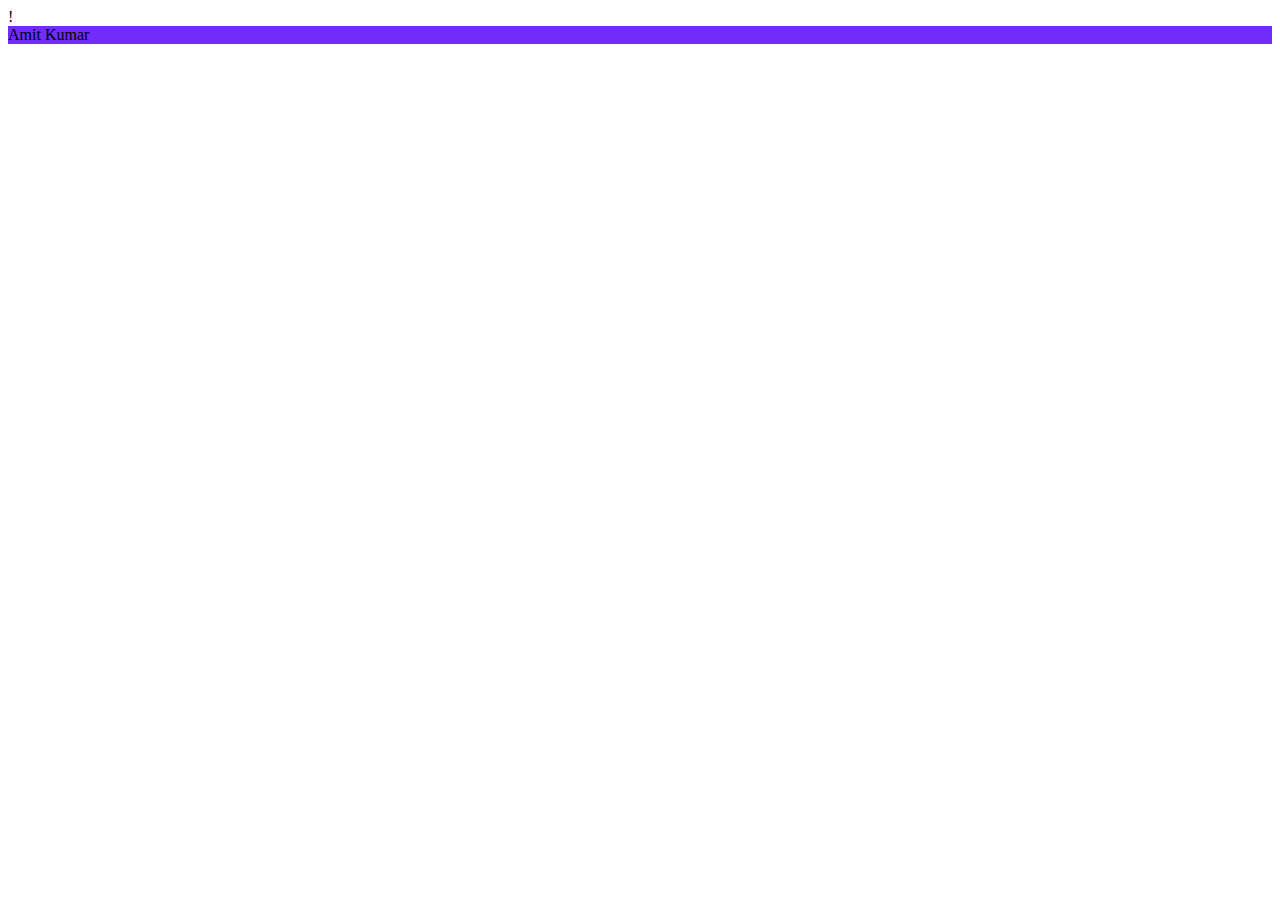
==== resume/index.html @ 904325c6 "added page for resume" ====
!<!DOCTYPE html>
<html>
  <head>
    <meta charset="utf-8" />
    <meta http-equiv="X-UA-Compatible" content="IE=edge" />
    <title>My Resume</title>
    <meta name="description" content="" />
    <meta name="viewport" content="width=device-width, initial-scale=1" />

    <link
      href="https://cdn.jsdelivr.net/npm/bootstrap@5.3.0/dist/css/bootstrap.min.css"
      rel="stylesheet"
      integrity="sha384-9ndCyUaIbzAi2FUVXJi0CjmCapSmO7SnpJef0486qhLnuZ2cdeRhO02iuK6FUUVM"
      crossorigin="anonymous"
    />
    <script
      src="https://cdn.jsdelivr.net/npm/bootstrap@5.3.0/dist/js/bootstrap.bundle.min.js"
      integrity="sha384-geWF76RCwLtnZ8qwWowPQNguL3RmwHVBC9FhGdlKrxdiJJigb/j/68SIy3Te4Bkz"
      crossorigin="anonymous"
    ></script>
  </head>
  <body>
    <header>
      <nav class="navbar bg-header">
        <div class="container-fluid">
          <span class="navbar-brand mb-0 h1">Amit Kumar</span>
        </div>
      </nav>
    </header>

    <main>
      <section></section>
    </main>

    <footer></footer>

    <link rel="stylesheet" href="style.css" />
    <script src="index.js" async defer></script>
  </body>
</html>
---- resume/style.css ----
.bg-header {
  background-color: #712cf9;
}
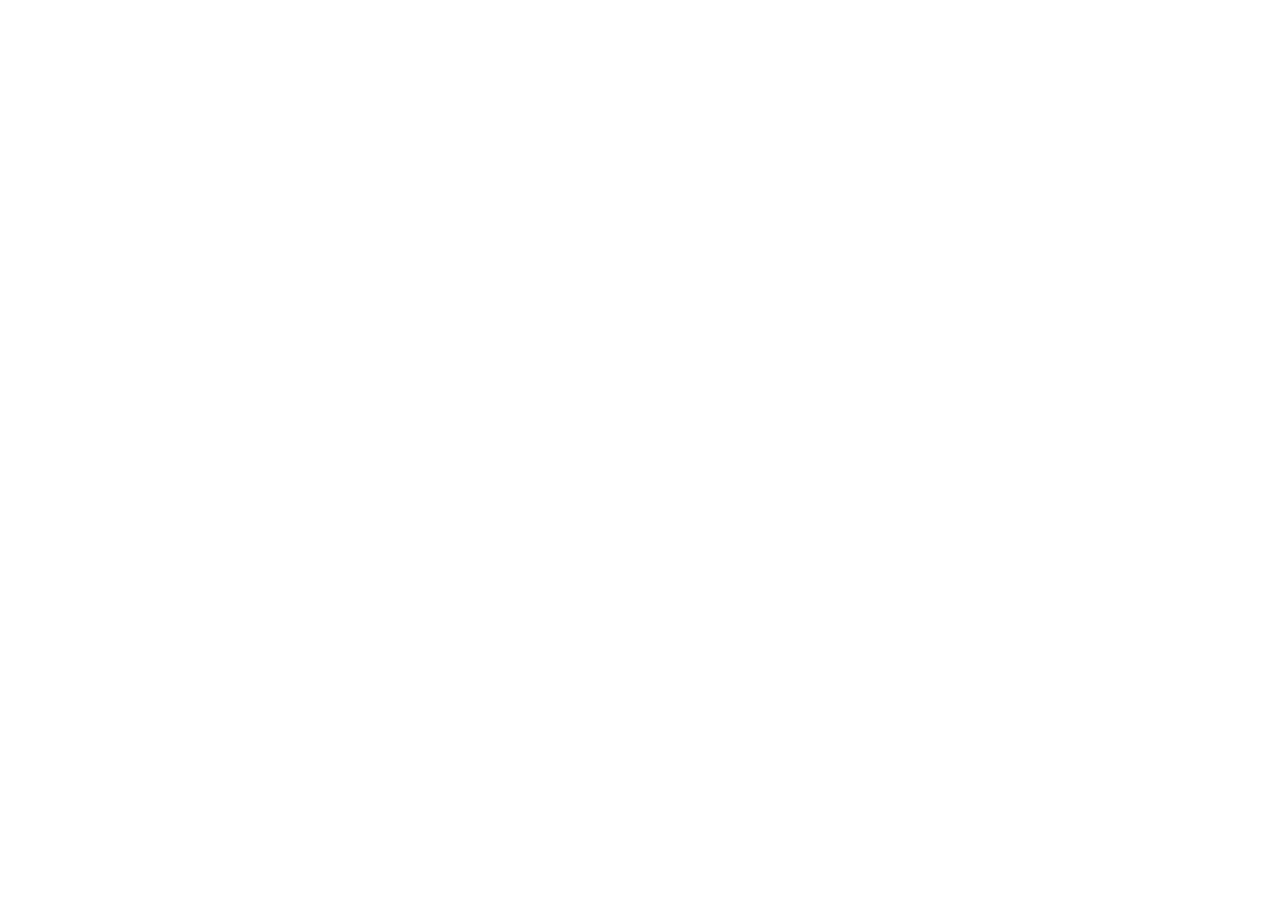
==== commit a4230236: "created resume folder with basic template" ====
--- a/resume/index.html
+++ b/resume/index.html
@@ -1,40 +1,14 @@
-!<!DOCTYPE html>
-<html>
-  <head>
-    <meta charset="utf-8" />
-    <meta http-equiv="X-UA-Compatible" content="IE=edge" />
-    <title>My Resume</title>
-    <meta name="description" content="" />
-    <meta name="viewport" content="width=device-width, initial-scale=1" />
-
-    <link
-      href="https://cdn.jsdelivr.net/npm/bootstrap@5.3.0/dist/css/bootstrap.min.css"
-      rel="stylesheet"
-      integrity="sha384-9ndCyUaIbzAi2FUVXJi0CjmCapSmO7SnpJef0486qhLnuZ2cdeRhO02iuK6FUUVM"
-      crossorigin="anonymous"
-    />
-    <script
-      src="https://cdn.jsdelivr.net/npm/bootstrap@5.3.0/dist/js/bootstrap.bundle.min.js"
-      integrity="sha384-geWF76RCwLtnZ8qwWowPQNguL3RmwHVBC9FhGdlKrxdiJJigb/j/68SIy3Te4Bkz"
-      crossorigin="anonymous"
-    ></script>
-  </head>
-  <body>
-    <header>
-      <nav class="navbar bg-header">
-        <div class="container-fluid">
-          <span class="navbar-brand mb-0 h1">Amit Kumar</span>
-        </div>
-      </nav>
-    </header>
-
-    <main>
-      <section></section>
-    </main>
-
-    <footer></footer>
-
-    <link rel="stylesheet" href="style.css" />
-    <script src="index.js" async defer></script>
-  </body>
+<!doctype html>
+<html lang="en" data-critters-container>
+<head>
+  <meta charset="utf-8">
+  <title>MyResume</title>
+  <base href="/">
+  <meta name="viewport" content="width=device-width, initial-scale=1">
+  <link rel="icon" type="image/x-icon" href="favicon.ico">
+<style>@charset "UTF-8";:root{--bs-blue:#0d6efd;--bs-indigo:#6610f2;--bs-purple:#6f42c1;--bs-pink:#d63384;--bs-red:#dc3545;--bs-orange:#fd7e14;--bs-yellow:#ffc107;--bs-green:#198754;--bs-teal:#20c997;--bs-cyan:#0dcaf0;--bs-black:#000;--bs-white:#fff;--bs-gray:#6c757d;--bs-gray-dark:#343a40;--bs-gray-100:#f8f9fa;--bs-gray-200:#e9ecef;--bs-gray-300:#dee2e6;--bs-gray-400:#ced4da;--bs-gray-500:#adb5bd;--bs-gray-600:#6c757d;--bs-gray-700:#495057;--bs-gray-800:#343a40;--bs-gray-900:#212529;--bs-primary:#0d6efd;--bs-secondary:#6c757d;--bs-success:#198754;--bs-info:#0dcaf0;--bs-warning:#ffc107;--bs-danger:#dc3545;--bs-light:#f8f9fa;--bs-dark:#212529;--bs-primary-rgb:13,110,253;--bs-secondary-rgb:108,117,125;--bs-success-rgb:25,135,84;--bs-info-rgb:13,202,240;--bs-warning-rgb:255,193,7;--bs-danger-rgb:220,53,69;--bs-light-rgb:248,249,250;--bs-dark-rgb:33,37,41;--bs-primary-text-emphasis:#052c65;--bs-secondary-text-emphasis:#2b2f32;--bs-success-text-emphasis:#0a3622;--bs-info-text-emphasis:#055160;--bs-warning-text-emphasis:#664d03;--bs-danger-text-emphasis:#58151c;--bs-light-text-emphasis:#495057;--bs-dark-text-emphasis:#495057;--bs-primary-bg-subtle:#cfe2ff;--bs-secondary-bg-subtle:#e2e3e5;--bs-success-bg-subtle:#d1e7dd;--bs-info-bg-subtle:#cff4fc;--bs-warning-bg-subtle:#fff3cd;--bs-danger-bg-subtle:#f8d7da;--bs-light-bg-subtle:#fcfcfd;--bs-dark-bg-subtle:#ced4da;--bs-primary-border-subtle:#9ec5fe;--bs-secondary-border-subtle:#c4c8cb;--bs-success-border-subtle:#a3cfbb;--bs-info-border-subtle:#9eeaf9;--bs-warning-border-subtle:#ffe69c;--bs-danger-border-subtle:#f1aeb5;--bs-light-border-subtle:#e9ecef;--bs-dark-border-subtle:#adb5bd;--bs-white-rgb:255,255,255;--bs-black-rgb:0,0,0;--bs-font-sans-serif:system-ui,-apple-system,"Segoe UI",Roboto,"Helvetica Neue","Noto Sans","Liberation Sans",Arial,sans-serif,"Apple Color Emoji","Segoe UI Emoji","Segoe UI Symbol","Noto Color Emoji";--bs-font-monospace:SFMono-Regular,Menlo,Monaco,Consolas,"Liberation Mono","Courier New",monospace;--bs-gradient:linear-gradient(180deg, rgba(255, 255, 255, .15), rgba(255, 255, 255, 0));--bs-body-font-family:var(--bs-font-sans-serif);--bs-body-font-size:1rem;--bs-body-font-weight:400;--bs-body-line-height:1.5;--bs-body-color:#212529;--bs-body-color-rgb:33,37,41;--bs-body-bg:#fff;--bs-body-bg-rgb:255,255,255;--bs-emphasis-color:#000;--bs-emphasis-color-rgb:0,0,0;--bs-secondary-color:rgba(33, 37, 41, .75);--bs-secondary-color-rgb:33,37,41;--bs-secondary-bg:#e9ecef;--bs-secondary-bg-rgb:233,236,239;--bs-tertiary-color:rgba(33, 37, 41, .5);--bs-tertiary-color-rgb:33,37,41;--bs-tertiary-bg:#f8f9fa;--bs-tertiary-bg-rgb:248,249,250;--bs-heading-color:inherit;--bs-link-color:#0d6efd;--bs-link-color-rgb:13,110,253;--bs-link-decoration:underline;--bs-link-hover-color:#0a58ca;--bs-link-hover-color-rgb:10,88,202;--bs-code-color:#d63384;--bs-highlight-color:#212529;--bs-highlight-bg:#fff3cd;--bs-border-width:1px;--bs-border-style:solid;--bs-border-color:#dee2e6;--bs-border-color-translucent:rgba(0, 0, 0, .175);--bs-border-radius:.375rem;--bs-border-radius-sm:.25rem;--bs-border-radius-lg:.5rem;--bs-border-radius-xl:1rem;--bs-border-radius-xxl:2rem;--bs-border-radius-2xl:var(--bs-border-radius-xxl);--bs-border-radius-pill:50rem;--bs-box-shadow:0 .5rem 1rem rgba(0, 0, 0, .15);--bs-box-shadow-sm:0 .125rem .25rem rgba(0, 0, 0, .075);--bs-box-shadow-lg:0 1rem 3rem rgba(0, 0, 0, .175);--bs-box-shadow-inset:inset 0 1px 2px rgba(0, 0, 0, .075);--bs-focus-ring-width:.25rem;--bs-focus-ring-opacity:.25;--bs-focus-ring-color:rgba(13, 110, 253, .25);--bs-form-valid-color:#198754;--bs-form-valid-border-color:#198754;--bs-form-invalid-color:#dc3545;--bs-form-invalid-border-color:#dc3545}*,:after,:before{box-sizing:border-box}@media (prefers-reduced-motion:no-preference){:root{scroll-behavior:smooth}}body{margin:0;font-family:var(--bs-body-font-family);font-size:var(--bs-body-font-size);font-weight:var(--bs-body-font-weight);line-height:var(--bs-body-line-height);color:var(--bs-body-color);text-align:var(--bs-body-text-align);background-color:var(--bs-body-bg);-webkit-text-size-adjust:100%;-webkit-tap-highlight-color:transparent}:root{--bs-breakpoint-xs:0;--bs-breakpoint-sm:576px;--bs-breakpoint-md:768px;--bs-breakpoint-lg:992px;--bs-breakpoint-xl:1200px;--bs-breakpoint-xxl:1400px}html,body{height:100%;width:100%;margin:0;padding:0}
+</style><link rel="stylesheet" href="styles-YFCRW5HX.css" media="print" onload="this.media='all'"><noscript><link rel="stylesheet" href="styles-YFCRW5HX.css"></noscript></head>
+<body>
+  <app-root></app-root>
+<script src="polyfills-A7MJM4D4.js" type="module"></script><script src="main-TSM5J2MT.js" type="module"></script></body>
 </html>
--- a/resume/styles-YFCRW5HX.css
+++ b/resume/styles-YFCRW5HX.css
@@ -0,0 +1 @@
+@charset "UTF-8";:root,[data-bs-theme=light]{--bs-blue:#0d6efd;--bs-indigo:#6610f2;--bs-purple:#6f42c1;--bs-pink:#d63384;--bs-red:#dc3545;--bs-orange:#fd7e14;--bs-yellow:#ffc107;--bs-green:#198754;--bs-teal:#20c997;--bs-cyan:#0dcaf0;--bs-black:#000;--bs-white:#fff;--bs-gray:#6c757d;--bs-gray-dark:#343a40;--bs-gray-100:#f8f9fa;--bs-gray-200:#e9ecef;--bs-gray-300:#dee2e6;--bs-gray-400:#ced4da;--bs-gray-500:#adb5bd;--bs-gray-600:#6c757d;--bs-gray-700:#495057;--bs-gray-800:#343a40;--bs-gray-900:#212529;--bs-primary:#0d6efd;--bs-secondary:#6c757d;--bs-success:#198754;--bs-info:#0dcaf0;--bs-warning:#ffc107;--bs-danger:#dc3545;--bs-light:#f8f9fa;--bs-dark:#212529;--bs-primary-rgb:13,110,253;--bs-secondary-rgb:108,117,125;--bs-success-rgb:25,135,84;--bs-info-rgb:13,202,240;--bs-warning-rgb:255,193,7;--bs-danger-rgb:220,53,69;--bs-light-rgb:248,249,250;--bs-dark-rgb:33,37,41;--bs-primary-text-emphasis:#052c65;--bs-secondary-text-emphasis:#2b2f32;--bs-success-text-emphasis:#0a3622;--bs-info-text-emphasis:#055160;--bs-warning-text-emphasis:#664d03;--bs-danger-text-emphasis:#58151c;--bs-light-text-emphasis:#495057;--bs-dark-text-emphasis:#495057;--bs-primary-bg-subtle:#cfe2ff;--bs-secondary-bg-subtle:#e2e3e5;--bs-success-bg-subtle:#d1e7dd;--bs-info-bg-subtle:#cff4fc;--bs-warning-bg-subtle:#fff3cd;--bs-danger-bg-subtle:#f8d7da;--bs-light-bg-subtle:#fcfcfd;--bs-dark-bg-subtle:#ced4da;--bs-primary-border-subtle:#9ec5fe;--bs-secondary-border-subtle:#c4c8cb;--bs-success-border-subtle:#a3cfbb;--bs-info-border-subtle:#9eeaf9;--bs-warning-border-subtle:#ffe69c;--bs-danger-border-subtle:#f1aeb5;--bs-light-border-subtle:#e9ecef;--bs-dark-border-subtle:#adb5bd;--bs-white-rgb:255,255,255;--bs-black-rgb:0,0,0;--bs-font-sans-serif:system-ui,-apple-system,"Segoe UI",Roboto,"Helvetica Neue","Noto Sans","Liberation Sans",Arial,sans-serif,"Apple Color Emoji","Segoe UI Emoji","Segoe UI Symbol","Noto Color Emoji";--bs-font-monospace:SFMono-Regular,Menlo,Monaco,Consolas,"Liberation Mono","Courier New",monospace;--bs-gradient:linear-gradient(180deg, rgba(255, 255, 255, .15), rgba(255, 255, 255, 0));--bs-body-font-family:var(--bs-font-sans-serif);--bs-body-font-size:1rem;--bs-body-font-weight:400;--bs-body-line-height:1.5;--bs-body-color:#212529;--bs-body-color-rgb:33,37,41;--bs-body-bg:#fff;--bs-body-bg-rgb:255,255,255;--bs-emphasis-color:#000;--bs-emphasis-color-rgb:0,0,0;--bs-secondary-color:rgba(33, 37, 41, .75);--bs-secondary-color-rgb:33,37,41;--bs-secondary-bg:#e9ecef;--bs-secondary-bg-rgb:233,236,239;--bs-tertiary-color:rgba(33, 37, 41, .5);--bs-tertiary-color-rgb:33,37,41;--bs-tertiary-bg:#f8f9fa;--bs-tertiary-bg-rgb:248,249,250;--bs-heading-color:inherit;--bs-link-color:#0d6efd;--bs-link-color-rgb:13,110,253;--bs-link-decoration:underline;--bs-link-hover-color:#0a58ca;--bs-link-hover-color-rgb:10,88,202;--bs-code-color:#d63384;--bs-highlight-color:#212529;--bs-highlight-bg:#fff3cd;--bs-border-width:1px;--bs-border-style:solid;--bs-border-color:#dee2e6;--bs-border-color-translucent:rgba(0, 0, 0, .175);--bs-border-radius:.375rem;--bs-border-radius-sm:.25rem;--bs-border-radius-lg:.5rem;--bs-border-radius-xl:1rem;--bs-border-radius-xxl:2rem;--bs-border-radius-2xl:var(--bs-border-radius-xxl);--bs-border-radius-pill:50rem;--bs-box-shadow:0 .5rem 1rem rgba(0, 0, 0, .15);--bs-box-shadow-sm:0 .125rem .25rem rgba(0, 0, 0, .075);--bs-box-shadow-lg:0 1rem 3rem rgba(0, 0, 0, .175);--bs-box-shadow-inset:inset 0 1px 2px rgba(0, 0, 0, .075);--bs-focus-ring-width:.25rem;--bs-focus-ring-opacity:.25;--bs-focus-ring-color:rgba(13, 110, 253, .25);--bs-form-valid-color:#198754;--bs-form-valid-border-color:#198754;--bs-form-invalid-color:#dc3545;--bs-form-invalid-border-color:#dc3545}[data-bs-theme=dark]{color-scheme:dark;--bs-body-color:#dee2e6;--bs-body-color-rgb:222,226,230;--bs-body-bg:#212529;--bs-body-bg-rgb:33,37,41;--bs-emphasis-color:#fff;--bs-emphasis-color-rgb:255,255,255;--bs-secondary-color:rgba(222, 226, 230, .75);--bs-secondary-color-rgb:222,226,230;--bs-secondary-bg:#343a40;--bs-secondary-bg-rgb:52,58,64;--bs-tertiary-color:rgba(222, 226, 230, .5);--bs-tertiary-color-rgb:222,226,230;--bs-tertiary-bg:#2b3035;--bs-tertiary-bg-rgb:43,48,53;--bs-primary-text-emphasis:#6ea8fe;--bs-secondary-text-emphasis:#a7acb1;--bs-success-text-emphasis:#75b798;--bs-info-text-emphasis:#6edff6;--bs-warning-text-emphasis:#ffda6a;--bs-danger-text-emphasis:#ea868f;--bs-light-text-emphasis:#f8f9fa;--bs-dark-text-emphasis:#dee2e6;--bs-primary-bg-subtle:#031633;--bs-secondary-bg-subtle:#161719;--bs-success-bg-subtle:#051b11;--bs-info-bg-subtle:#032830;--bs-warning-bg-subtle:#332701;--bs-danger-bg-subtle:#2c0b0e;--bs-light-bg-subtle:#343a40;--bs-dark-bg-subtle:#1a1d20;--bs-primary-border-subtle:#084298;--bs-secondary-border-subtle:#41464b;--bs-success-border-subtle:#0f5132;--bs-info-border-subtle:#087990;--bs-warning-border-subtle:#997404;--bs-danger-border-subtle:#842029;--bs-light-border-subtle:#495057;--bs-dark-border-subtle:#343a40;--bs-heading-color:inherit;--bs-link-color:#6ea8fe;--bs-link-hover-color:#8bb9fe;--bs-link-color-rgb:110,168,254;--bs-link-hover-color-rgb:139,185,254;--bs-code-color:#e685b5;--bs-highlight-color:#dee2e6;--bs-highlight-bg:#664d03;--bs-border-color:#495057;--bs-border-color-translucent:rgba(255, 255, 255, .15);--bs-form-valid-color:#75b798;--bs-form-valid-border-color:#75b798;--bs-form-invalid-color:#ea868f;--bs-form-invalid-border-color:#ea868f}*,:after,:before{box-sizing:border-box}@media (prefers-reduced-motion:no-preference){:root{scroll-behavior:smooth}}body{margin:0;font-family:var(--bs-body-font-family);font-size:var(--bs-body-font-size);font-weight:var(--bs-body-font-weight);line-height:var(--bs-body-line-height);color:var(--bs-body-color);text-align:var(--bs-body-text-align);background-color:var(--bs-body-bg);-webkit-text-size-adjust:100%;-webkit-tap-highlight-color:transparent}hr{margin:1rem 0;color:inherit;border:0;border-top:var(--bs-border-width) solid;opacity:.25}.h1,.h2,.h3,.h4,.h5,.h6,h1,h2,h3,h4,h5,h6{margin-top:0;margin-bottom:.5rem;font-weight:500;line-height:1.2;color:var(--bs-heading-color)}.h1,h1{font-size:calc(1.375rem + 1.5vw)}@media (min-width:1200px){.h1,h1{font-size:2.5rem}}.h2,h2{font-size:calc(1.325rem + .9vw)}@media (min-width:1200px){.h2,h2{font-size:2rem}}.h3,h3{font-size:calc(1.3rem + .6vw)}@media (min-width:1200px){.h3,h3{font-size:1.75rem}}.h4,h4{font-size:calc(1.275rem + .3vw)}@media (min-width:1200px){.h4,h4{font-size:1.5rem}}.h5,h5{font-size:1.25rem}.h6,h6{font-size:1rem}p{margin-top:0;margin-bottom:1rem}abbr[title]{-webkit-text-decoration:underline dotted;text-decoration:underline dotted;cursor:help;-webkit-text-decoration-skip-ink:none;text-decoration-skip-ink:none}address{margin-bottom:1rem;font-style:normal;line-height:inherit}ol,ul{padding-left:2rem}dl,ol,ul{margin-top:0;margin-bottom:1rem}ol ol,ol ul,ul ol,ul ul{margin-bottom:0}dt{font-weight:700}dd{margin-bottom:.5rem;margin-left:0}blockquote{margin:0 0 1rem}b,strong{font-weight:bolder}.small,small{font-size:.875em}.mark,mark{padding:.1875em;color:var(--bs-highlight-color);background-color:var(--bs-highlight-bg)}sub,sup{position:relative;font-size:.75em;line-height:0;vertical-align:baseline}sub{bottom:-.25em}sup{top:-.5em}a{color:rgba(var(--bs-link-color-rgb),var(--bs-link-opacity,1));text-decoration:underline}a:hover{--bs-link-color-rgb:var(--bs-link-hover-color-rgb)}a:not([href]):not([class]),a:not([href]):not([class]):hover{color:inherit;text-decoration:none}code,kbd,pre,samp{font-family:var(--bs-font-monospace);font-size:1em}pre{display:block;margin-top:0;margin-bottom:1rem;overflow:auto;font-size:.875em}pre code{font-size:inherit;color:inherit;word-break:normal}code{font-size:.875em;color:var(--bs-code-color);word-wrap:break-word}a>code{color:inherit}kbd{padding:.1875rem .375rem;font-size:.875em;color:var(--bs-body-bg);background-color:var(--bs-body-color);border-radius:.25rem}kbd kbd{padding:0;font-size:1em}figure{margin:0 0 1rem}img,svg{vertical-align:middle}table{caption-side:bottom;border-collapse:collapse}caption{padding-top:.5rem;padding-bottom:.5rem;color:var(--bs-secondary-color);text-align:left}th{text-align:inherit;text-align:-webkit-match-parent}tbody,td,tfoot,th,thead,tr{border-color:inherit;border-style:solid;border-width:0}label{display:inline-block}button{border-radius:0}button:focus:not(:focus-visible){outline:0}button,input,optgroup,select,textarea{margin:0;font-family:inherit;font-size:inherit;line-height:inherit}button,select{text-transform:none}[role=button]{cursor:pointer}select{word-wrap:normal}select:disabled{opacity:1}[list]:not([type=date]):not([type=datetime-local]):not([type=month]):not([type=week]):not([type=time])::-webkit-calendar-picker-indicator{display:none!important}[type=button],[type=reset],[type=submit],button{-webkit-appearance:button}[type=button]:not(:disabled),[type=reset]:not(:disabled),[type=submit]:not(:disabled),button:not(:disabled){cursor:pointer}::-moz-focus-inner{padding:0;border-style:none}textarea{resize:vertical}fieldset{min-width:0;padding:0;margin:0;border:0}legend{float:left;width:100%;padding:0;margin-bottom:.5rem;font-size:calc(1.275rem + .3vw);line-height:inherit}@media (min-width:1200px){legend{font-size:1.5rem}}legend+*{clear:left}::-webkit-datetime-edit-day-field,::-webkit-datetime-edit-fields-wrapper,::-webkit-datetime-edit-hour-field,::-webkit-datetime-edit-minute,::-webkit-datetime-edit-month-field,::-webkit-datetime-edit-text,::-webkit-datetime-edit-year-field{padding:0}::-webkit-inner-spin-button{height:auto}[type=search]{-webkit-appearance:textfield;outline-offset:-2px}::-webkit-search-decoration{-webkit-appearance:none}::-webkit-color-swatch-wrapper{padding:0}::-webkit-file-upload-button{font:inherit;-webkit-appearance:button}::file-selector-button{font:inherit;-webkit-appearance:button}output{display:inline-block}iframe{border:0}summary{display:list-item;cursor:pointer}progress{vertical-align:baseline}[hidden]{display:none!important}.lead{font-size:1.25rem;font-weight:300}.display-1{font-size:calc(1.625rem + 4.5vw);font-weight:300;line-height:1.2}@media (min-width:1200px){.display-1{font-size:5rem}}.display-2{font-size:calc(1.575rem + 3.9vw);font-weight:300;line-height:1.2}@media (min-width:1200px){.display-2{font-size:4.5rem}}.display-3{font-size:calc(1.525rem + 3.3vw);font-weight:300;line-height:1.2}@media (min-width:1200px){.display-3{font-size:4rem}}.display-4{font-size:calc(1.475rem + 2.7vw);font-weight:300;line-height:1.2}@media (min-width:1200px){.display-4{font-size:3.5rem}}.display-5{font-size:calc(1.425rem + 2.1vw);font-weight:300;line-height:1.2}@media (min-width:1200px){.display-5{font-size:3rem}}.display-6{font-size:calc(1.375rem + 1.5vw);font-weight:300;line-height:1.2}@media (min-width:1200px){.display-6{font-size:2.5rem}}.list-unstyled,.list-inline{padding-left:0;list-style:none}.list-inline-item{display:inline-block}.list-inline-item:not(:last-child){margin-right:.5rem}.initialism{font-size:.875em;text-transform:uppercase}.blockquote{margin-bottom:1rem;font-size:1.25rem}.blockquote>:last-child{margin-bottom:0}.blockquote-footer{margin-top:-1rem;margin-bottom:1rem;font-size:.875em;color:#6c757d}.blockquote-footer:before{content:"\2014\a0"}.img-fluid{max-width:100%;height:auto}.img-thumbnail{padding:.25rem;background-color:var(--bs-body-bg);border:var(--bs-border-width) solid var(--bs-border-color);border-radius:var(--bs-border-radius);max-width:100%;height:auto}.figure{display:inline-block}.figure-img{margin-bottom:.5rem;line-height:1}.figure-caption{font-size:.875em;color:var(--bs-secondary-color)}.container,.container-fluid,.container-lg,.container-md,.container-sm,.container-xl,.container-xxl{--bs-gutter-x:1.5rem;--bs-gutter-y:0;width:100%;padding-right:calc(var(--bs-gutter-x) * .5);padding-left:calc(var(--bs-gutter-x) * .5);margin-right:auto;margin-left:auto}@media (min-width:576px){.container,.container-sm{max-width:540px}}@media (min-width:768px){.container,.container-md,.container-sm{max-width:720px}}@media (min-width:992px){.container,.container-lg,.container-md,.container-sm{max-width:960px}}@media (min-width:1200px){.container,.container-lg,.container-md,.container-sm,.container-xl{max-width:1140px}}@media (min-width:1400px){.container,.container-lg,.container-md,.container-sm,.container-xl,.container-xxl{max-width:1320px}}:root{--bs-breakpoint-xs:0;--bs-breakpoint-sm:576px;--bs-breakpoint-md:768px;--bs-breakpoint-lg:992px;--bs-breakpoint-xl:1200px;--bs-breakpoint-xxl:1400px}.row{--bs-gutter-x:1.5rem;--bs-gutter-y:0;display:flex;flex-wrap:wrap;margin-top:calc(-1 * var(--bs-gutter-y));margin-right:calc(-.5 * var(--bs-gutter-x));margin-left:calc(-.5 * var(--bs-gutter-x))}.row>*{flex-shrink:0;width:100%;max-width:100%;padding-right:calc(var(--bs-gutter-x) * .5);padding-left:calc(var(--bs-gutter-x) * .5);margin-top:var(--bs-gutter-y)}.col{flex:1 0 0%}.row-cols-auto>*{flex:0 0 auto;width:auto}.row-cols-1>*{flex:0 0 auto;width:100%}.row-cols-2>*{flex:0 0 auto;width:50%}.row-cols-3>*{flex:0 0 auto;width:33.33333333%}.row-cols-4>*{flex:0 0 auto;width:25%}.row-cols-5>*{flex:0 0 auto;width:20%}.row-cols-6>*{flex:0 0 auto;width:16.66666667%}.col-auto{flex:0 0 auto;width:auto}.col-1{flex:0 0 auto;width:8.33333333%}.col-2{flex:0 0 auto;width:16.66666667%}.col-3{flex:0 0 auto;width:25%}.col-4{flex:0 0 auto;width:33.33333333%}.col-5{flex:0 0 auto;width:41.66666667%}.col-6{flex:0 0 auto;width:50%}.col-7{flex:0 0 auto;width:58.33333333%}.col-8{flex:0 0 auto;width:66.66666667%}.col-9{flex:0 0 auto;width:75%}.col-10{flex:0 0 auto;width:83.33333333%}.col-11{flex:0 0 auto;width:91.66666667%}.col-12{flex:0 0 auto;width:100%}.offset-1{margin-left:8.33333333%}.offset-2{margin-left:16.66666667%}.offset-3{margin-left:25%}.offset-4{margin-left:33.33333333%}.offset-5{margin-left:41.66666667%}.offset-6{margin-left:50%}.offset-7{margin-left:58.33333333%}.offset-8{margin-left:66.66666667%}.offset-9{margin-left:75%}.offset-10{margin-left:83.33333333%}.offset-11{margin-left:91.66666667%}.g-0,.gx-0{--bs-gutter-x:0}.g-0,.gy-0{--bs-gutter-y:0}.g-1,.gx-1{--bs-gutter-x:.25rem}.g-1,.gy-1{--bs-gutter-y:.25rem}.g-2,.gx-2{--bs-gutter-x:.5rem}.g-2,.gy-2{--bs-gutter-y:.5rem}.g-3,.gx-3{--bs-gutter-x:1rem}.g-3,.gy-3{--bs-gutter-y:1rem}.g-4,.gx-4{--bs-gutter-x:1.5rem}.g-4,.gy-4{--bs-gutter-y:1.5rem}.g-5,.gx-5{--bs-gutter-x:3rem}.g-5,.gy-5{--bs-gutter-y:3rem}@media (min-width:576px){.col-sm{flex:1 0 0%}.row-cols-sm-auto>*{flex:0 0 auto;width:auto}.row-cols-sm-1>*{flex:0 0 auto;width:100%}.row-cols-sm-2>*{flex:0 0 auto;width:50%}.row-cols-sm-3>*{flex:0 0 auto;width:33.33333333%}.row-cols-sm-4>*{flex:0 0 auto;width:25%}.row-cols-sm-5>*{flex:0 0 auto;width:20%}.row-cols-sm-6>*{flex:0 0 auto;width:16.66666667%}.col-sm-auto{flex:0 0 auto;width:auto}.col-sm-1{flex:0 0 auto;width:8.33333333%}.col-sm-2{flex:0 0 auto;width:16.66666667%}.col-sm-3{flex:0 0 auto;width:25%}.col-sm-4{flex:0 0 auto;width:33.33333333%}.col-sm-5{flex:0 0 auto;width:41.66666667%}.col-sm-6{flex:0 0 auto;width:50%}.col-sm-7{flex:0 0 auto;width:58.33333333%}.col-sm-8{flex:0 0 auto;width:66.66666667%}.col-sm-9{flex:0 0 auto;width:75%}.col-sm-10{flex:0 0 auto;width:83.33333333%}.col-sm-11{flex:0 0 auto;width:91.66666667%}.col-sm-12{flex:0 0 auto;width:100%}.offset-sm-0{margin-left:0}.offset-sm-1{margin-left:8.33333333%}.offset-sm-2{margin-left:16.66666667%}.offset-sm-3{margin-left:25%}.offset-sm-4{margin-left:33.33333333%}.offset-sm-5{margin-left:41.66666667%}.offset-sm-6{margin-left:50%}.offset-sm-7{margin-left:58.33333333%}.offset-sm-8{margin-left:66.66666667%}.offset-sm-9{margin-left:75%}.offset-sm-10{margin-left:83.33333333%}.offset-sm-11{margin-left:91.66666667%}.g-sm-0,.gx-sm-0{--bs-gutter-x:0}.g-sm-0,.gy-sm-0{--bs-gutter-y:0}.g-sm-1,.gx-sm-1{--bs-gutter-x:.25rem}.g-sm-1,.gy-sm-1{--bs-gutter-y:.25rem}.g-sm-2,.gx-sm-2{--bs-gutter-x:.5rem}.g-sm-2,.gy-sm-2{--bs-gutter-y:.5rem}.g-sm-3,.gx-sm-3{--bs-gutter-x:1rem}.g-sm-3,.gy-sm-3{--bs-gutter-y:1rem}.g-sm-4,.gx-sm-4{--bs-gutter-x:1.5rem}.g-sm-4,.gy-sm-4{--bs-gutter-y:1.5rem}.g-sm-5,.gx-sm-5{--bs-gutter-x:3rem}.g-sm-5,.gy-sm-5{--bs-gutter-y:3rem}}@media (min-width:768px){.col-md{flex:1 0 0%}.row-cols-md-auto>*{flex:0 0 auto;width:auto}.row-cols-md-1>*{flex:0 0 auto;width:100%}.row-cols-md-2>*{flex:0 0 auto;width:50%}.row-cols-md-3>*{flex:0 0 auto;width:33.33333333%}.row-cols-md-4>*{flex:0 0 auto;width:25%}.row-cols-md-5>*{flex:0 0 auto;width:20%}.row-cols-md-6>*{flex:0 0 auto;width:16.66666667%}.col-md-auto{flex:0 0 auto;width:auto}.col-md-1{flex:0 0 auto;width:8.33333333%}.col-md-2{flex:0 0 auto;width:16.66666667%}.col-md-3{flex:0 0 auto;width:25%}.col-md-4{flex:0 0 auto;width:33.33333333%}.col-md-5{flex:0 0 auto;width:41.66666667%}.col-md-6{flex:0 0 auto;width:50%}.col-md-7{flex:0 0 auto;width:58.33333333%}.col-md-8{flex:0 0 auto;width:66.66666667%}.col-md-9{flex:0 0 auto;width:75%}.col-md-10{flex:0 0 auto;width:83.33333333%}.col-md-11{flex:0 0 auto;width:91.66666667%}.col-md-12{flex:0 0 auto;width:100%}.offset-md-0{margin-left:0}.offset-md-1{margin-left:8.33333333%}.offset-md-2{margin-left:16.66666667%}.offset-md-3{margin-left:25%}.offset-md-4{margin-left:33.33333333%}.offset-md-5{margin-left:41.66666667%}.offset-md-6{margin-left:50%}.offset-md-7{margin-left:58.33333333%}.offset-md-8{margin-left:66.66666667%}.offset-md-9{margin-left:75%}.offset-md-10{margin-left:83.33333333%}.offset-md-11{margin-left:91.66666667%}.g-md-0,.gx-md-0{--bs-gutter-x:0}.g-md-0,.gy-md-0{--bs-gutter-y:0}.g-md-1,.gx-md-1{--bs-gutter-x:.25rem}.g-md-1,.gy-md-1{--bs-gutter-y:.25rem}.g-md-2,.gx-md-2{--bs-gutter-x:.5rem}.g-md-2,.gy-md-2{--bs-gutter-y:.5rem}.g-md-3,.gx-md-3{--bs-gutter-x:1rem}.g-md-3,.gy-md-3{--bs-gutter-y:1rem}.g-md-4,.gx-md-4{--bs-gutter-x:1.5rem}.g-md-4,.gy-md-4{--bs-gutter-y:1.5rem}.g-md-5,.gx-md-5{--bs-gutter-x:3rem}.g-md-5,.gy-md-5{--bs-gutter-y:3rem}}@media (min-width:992px){.col-lg{flex:1 0 0%}.row-cols-lg-auto>*{flex:0 0 auto;width:auto}.row-cols-lg-1>*{flex:0 0 auto;width:100%}.row-cols-lg-2>*{flex:0 0 auto;width:50%}.row-cols-lg-3>*{flex:0 0 auto;width:33.33333333%}.row-cols-lg-4>*{flex:0 0 auto;width:25%}.row-cols-lg-5>*{flex:0 0 auto;width:20%}.row-cols-lg-6>*{flex:0 0 auto;width:16.66666667%}.col-lg-auto{flex:0 0 auto;width:auto}.col-lg-1{flex:0 0 auto;width:8.33333333%}.col-lg-2{flex:0 0 auto;width:16.66666667%}.col-lg-3{flex:0 0 auto;width:25%}.col-lg-4{flex:0 0 auto;width:33.33333333%}.col-lg-5{flex:0 0 auto;width:41.66666667%}.col-lg-6{flex:0 0 auto;width:50%}.col-lg-7{flex:0 0 auto;width:58.33333333%}.col-lg-8{flex:0 0 auto;width:66.66666667%}.col-lg-9{flex:0 0 auto;width:75%}.col-lg-10{flex:0 0 auto;width:83.33333333%}.col-lg-11{flex:0 0 auto;width:91.66666667%}.col-lg-12{flex:0 0 auto;width:100%}.offset-lg-0{margin-left:0}.offset-lg-1{margin-left:8.33333333%}.offset-lg-2{margin-left:16.66666667%}.offset-lg-3{margin-left:25%}.offset-lg-4{margin-left:33.33333333%}.offset-lg-5{margin-left:41.66666667%}.offset-lg-6{margin-left:50%}.offset-lg-7{margin-left:58.33333333%}.offset-lg-8{margin-left:66.66666667%}.offset-lg-9{margin-left:75%}.offset-lg-10{margin-left:83.33333333%}.offset-lg-11{margin-left:91.66666667%}.g-lg-0,.gx-lg-0{--bs-gutter-x:0}.g-lg-0,.gy-lg-0{--bs-gutter-y:0}.g-lg-1,.gx-lg-1{--bs-gutter-x:.25rem}.g-lg-1,.gy-lg-1{--bs-gutter-y:.25rem}.g-lg-2,.gx-lg-2{--bs-gutter-x:.5rem}.g-lg-2,.gy-lg-2{--bs-gutter-y:.5rem}.g-lg-3,.gx-lg-3{--bs-gutter-x:1rem}.g-lg-3,.gy-lg-3{--bs-gutter-y:1rem}.g-lg-4,.gx-lg-4{--bs-gutter-x:1.5rem}.g-lg-4,.gy-lg-4{--bs-gutter-y:1.5rem}.g-lg-5,.gx-lg-5{--bs-gutter-x:3rem}.g-lg-5,.gy-lg-5{--bs-gutter-y:3rem}}@media (min-width:1200px){.col-xl{flex:1 0 0%}.row-cols-xl-auto>*{flex:0 0 auto;width:auto}.row-cols-xl-1>*{flex:0 0 auto;width:100%}.row-cols-xl-2>*{flex:0 0 auto;width:50%}.row-cols-xl-3>*{flex:0 0 auto;width:33.33333333%}.row-cols-xl-4>*{flex:0 0 auto;width:25%}.row-cols-xl-5>*{flex:0 0 auto;width:20%}.row-cols-xl-6>*{flex:0 0 auto;width:16.66666667%}.col-xl-auto{flex:0 0 auto;width:auto}.col-xl-1{flex:0 0 auto;width:8.33333333%}.col-xl-2{flex:0 0 auto;width:16.66666667%}.col-xl-3{flex:0 0 auto;width:25%}.col-xl-4{flex:0 0 auto;width:33.33333333%}.col-xl-5{flex:0 0 auto;width:41.66666667%}.col-xl-6{flex:0 0 auto;width:50%}.col-xl-7{flex:0 0 auto;width:58.33333333%}.col-xl-8{flex:0 0 auto;width:66.66666667%}.col-xl-9{flex:0 0 auto;width:75%}.col-xl-10{flex:0 0 auto;width:83.33333333%}.col-xl-11{flex:0 0 auto;width:91.66666667%}.col-xl-12{flex:0 0 auto;width:100%}.offset-xl-0{margin-left:0}.offset-xl-1{margin-left:8.33333333%}.offset-xl-2{margin-left:16.66666667%}.offset-xl-3{margin-left:25%}.offset-xl-4{margin-left:33.33333333%}.offset-xl-5{margin-left:41.66666667%}.offset-xl-6{margin-left:50%}.offset-xl-7{margin-left:58.33333333%}.offset-xl-8{margin-left:66.66666667%}.offset-xl-9{margin-left:75%}.offset-xl-10{margin-left:83.33333333%}.offset-xl-11{margin-left:91.66666667%}.g-xl-0,.gx-xl-0{--bs-gutter-x:0}.g-xl-0,.gy-xl-0{--bs-gutter-y:0}.g-xl-1,.gx-xl-1{--bs-gutter-x:.25rem}.g-xl-1,.gy-xl-1{--bs-gutter-y:.25rem}.g-xl-2,.gx-xl-2{--bs-gutter-x:.5rem}.g-xl-2,.gy-xl-2{--bs-gutter-y:.5rem}.g-xl-3,.gx-xl-3{--bs-gutter-x:1rem}.g-xl-3,.gy-xl-3{--bs-gutter-y:1rem}.g-xl-4,.gx-xl-4{--bs-gutter-x:1.5rem}.g-xl-4,.gy-xl-4{--bs-gutter-y:1.5rem}.g-xl-5,.gx-xl-5{--bs-gutter-x:3rem}.g-xl-5,.gy-xl-5{--bs-gutter-y:3rem}}@media (min-width:1400px){.col-xxl{flex:1 0 0%}.row-cols-xxl-auto>*{flex:0 0 auto;width:auto}.row-cols-xxl-1>*{flex:0 0 auto;width:100%}.row-cols-xxl-2>*{flex:0 0 auto;width:50%}.row-cols-xxl-3>*{flex:0 0 auto;width:33.33333333%}.row-cols-xxl-4>*{flex:0 0 auto;width:25%}.row-cols-xxl-5>*{flex:0 0 auto;width:20%}.row-cols-xxl-6>*{flex:0 0 auto;width:16.66666667%}.col-xxl-auto{flex:0 0 auto;width:auto}.col-xxl-1{flex:0 0 auto;width:8.33333333%}.col-xxl-2{flex:0 0 auto;width:16.66666667%}.col-xxl-3{flex:0 0 auto;width:25%}.col-xxl-4{flex:0 0 auto;width:33.33333333%}.col-xxl-5{flex:0 0 auto;width:41.66666667%}.col-xxl-6{flex:0 0 auto;width:50%}.col-xxl-7{flex:0 0 auto;width:58.33333333%}.col-xxl-8{flex:0 0 auto;width:66.66666667%}.col-xxl-9{flex:0 0 auto;width:75%}.col-xxl-10{flex:0 0 auto;width:83.33333333%}.col-xxl-11{flex:0 0 auto;width:91.66666667%}.col-xxl-12{flex:0 0 auto;width:100%}.offset-xxl-0{margin-left:0}.offset-xxl-1{margin-left:8.33333333%}.offset-xxl-2{margin-left:16.66666667%}.offset-xxl-3{margin-left:25%}.offset-xxl-4{margin-left:33.33333333%}.offset-xxl-5{margin-left:41.66666667%}.offset-xxl-6{margin-left:50%}.offset-xxl-7{margin-left:58.33333333%}.offset-xxl-8{margin-left:66.66666667%}.offset-xxl-9{margin-left:75%}.offset-xxl-10{margin-left:83.33333333%}.offset-xxl-11{margin-left:91.66666667%}.g-xxl-0,.gx-xxl-0{--bs-gutter-x:0}.g-xxl-0,.gy-xxl-0{--bs-gutter-y:0}.g-xxl-1,.gx-xxl-1{--bs-gutter-x:.25rem}.g-xxl-1,.gy-xxl-1{--bs-gutter-y:.25rem}.g-xxl-2,.gx-xxl-2{--bs-gutter-x:.5rem}.g-xxl-2,.gy-xxl-2{--bs-gutter-y:.5rem}.g-xxl-3,.gx-xxl-3{--bs-gutter-x:1rem}.g-xxl-3,.gy-xxl-3{--bs-gutter-y:1rem}.g-xxl-4,.gx-xxl-4{--bs-gutter-x:1.5rem}.g-xxl-4,.gy-xxl-4{--bs-gutter-y:1.5rem}.g-xxl-5,.gx-xxl-5{--bs-gutter-x:3rem}.g-xxl-5,.gy-xxl-5{--bs-gutter-y:3rem}}.table{--bs-table-color-type:initial;--bs-table-bg-type:initial;--bs-table-color-state:initial;--bs-table-bg-state:initial;--bs-table-color:var(--bs-emphasis-color);--bs-table-bg:var(--bs-body-bg);--bs-table-border-color:var(--bs-border-color);--bs-table-accent-bg:transparent;--bs-table-striped-color:var(--bs-emphasis-color);--bs-table-striped-bg:rgba(var(--bs-emphasis-color-rgb), .05);--bs-table-active-color:var(--bs-emphasis-color);--bs-table-active-bg:rgba(var(--bs-emphasis-color-rgb), .1);--bs-table-hover-color:var(--bs-emphasis-color);--bs-table-hover-bg:rgba(var(--bs-emphasis-color-rgb), .075);width:100%;margin-bottom:1rem;vertical-align:top;border-color:var(--bs-table-border-color)}.table>:not(caption)>*>*{padding:.5rem;color:var(--bs-table-color-state,var(--bs-table-color-type,var(--bs-table-color)));background-color:var(--bs-table-bg);border-bottom-width:var(--bs-border-width);box-shadow:inset 0 0 0 9999px var(--bs-table-bg-state,var(--bs-table-bg-type,var(--bs-table-accent-bg)))}.table>tbody{vertical-align:inherit}.table>thead{vertical-align:bottom}.table-group-divider{border-top:calc(var(--bs-border-width) * 2) solid currentcolor}.caption-top{caption-side:top}.table-sm>:not(caption)>*>*{padding:.25rem}.table-bordered>:not(caption)>*{border-width:var(--bs-border-width) 0}.table-bordered>:not(caption)>*>*{border-width:0 var(--bs-border-width)}.table-borderless>:not(caption)>*>*{border-bottom-width:0}.table-borderless>:not(:first-child){border-top-width:0}.table-striped>tbody>tr:nth-of-type(odd)>*{--bs-table-color-type:var(--bs-table-striped-color);--bs-table-bg-type:var(--bs-table-striped-bg)}.table-striped-columns>:not(caption)>tr>:nth-child(2n){--bs-table-color-type:var(--bs-table-striped-color);--bs-table-bg-type:var(--bs-table-striped-bg)}.table-active{--bs-table-color-state:var(--bs-table-active-color);--bs-table-bg-state:var(--bs-table-active-bg)}.table-hover>tbody>tr:hover>*{--bs-table-color-state:var(--bs-table-hover-color);--bs-table-bg-state:var(--bs-table-hover-bg)}.table-primary{--bs-table-color:#000;--bs-table-bg:#cfe2ff;--bs-table-border-color:#a6b5cc;--bs-table-striped-bg:#c5d7f2;--bs-table-striped-color:#000;--bs-table-active-bg:#bacbe6;--bs-table-active-color:#000;--bs-table-hover-bg:#bfd1ec;--bs-table-hover-color:#000;color:var(--bs-table-color);border-color:var(--bs-table-border-color)}.table-secondary{--bs-table-color:#000;--bs-table-bg:#e2e3e5;--bs-table-border-color:#b5b6b7;--bs-table-striped-bg:#d7d8da;--bs-table-striped-color:#000;--bs-table-active-bg:#cbccce;--bs-table-active-color:#000;--bs-table-hover-bg:#d1d2d4;--bs-table-hover-color:#000;color:var(--bs-table-color);border-color:var(--bs-table-border-color)}.table-success{--bs-table-color:#000;--bs-table-bg:#d1e7dd;--bs-table-border-color:#a7b9b1;--bs-table-striped-bg:#c7dbd2;--bs-table-striped-color:#000;--bs-table-active-bg:#bcd0c7;--bs-table-active-color:#000;--bs-table-hover-bg:#c1d6cc;--bs-table-hover-color:#000;color:var(--bs-table-color);border-color:var(--bs-table-border-color)}.table-info{--bs-table-color:#000;--bs-table-bg:#cff4fc;--bs-table-border-color:#a6c3ca;--bs-table-striped-bg:#c5e8ef;--bs-table-striped-color:#000;--bs-table-active-bg:#badce3;--bs-table-active-color:#000;--bs-table-hover-bg:#bfe2e9;--bs-table-hover-color:#000;color:var(--bs-table-color);border-color:var(--bs-table-border-color)}.table-warning{--bs-table-color:#000;--bs-table-bg:#fff3cd;--bs-table-border-color:#ccc2a4;--bs-table-striped-bg:#f2e7c3;--bs-table-striped-color:#000;--bs-table-active-bg:#e6dbb9;--bs-table-active-color:#000;--bs-table-hover-bg:#ece1be;--bs-table-hover-color:#000;color:var(--bs-table-color);border-color:var(--bs-table-border-color)}.table-danger{--bs-table-color:#000;--bs-table-bg:#f8d7da;--bs-table-border-color:#c6acae;--bs-table-striped-bg:#eccccf;--bs-table-striped-color:#000;--bs-table-active-bg:#dfc2c4;--bs-table-active-color:#000;--bs-table-hover-bg:#e5c7ca;--bs-table-hover-color:#000;color:var(--bs-table-color);border-color:var(--bs-table-border-color)}.table-light{--bs-table-color:#000;--bs-table-bg:#f8f9fa;--bs-table-border-color:#c6c7c8;--bs-table-striped-bg:#ecedee;--bs-table-striped-color:#000;--bs-table-active-bg:#dfe0e1;--bs-table-active-color:#000;--bs-table-hover-bg:#e5e6e7;--bs-table-hover-color:#000;color:var(--bs-table-color);border-color:var(--bs-table-border-color)}.table-dark{--bs-table-color:#fff;--bs-table-bg:#212529;--bs-table-border-color:#4d5154;--bs-table-striped-bg:#2c3034;--bs-table-striped-color:#fff;--bs-table-active-bg:#373b3e;--bs-table-active-color:#fff;--bs-table-hover-bg:#323539;--bs-table-hover-color:#fff;color:var(--bs-table-color);border-color:var(--bs-table-border-color)}.table-responsive{overflow-x:auto;-webkit-overflow-scrolling:touch}@media (max-width:575.98px){.table-responsive-sm{overflow-x:auto;-webkit-overflow-scrolling:touch}}@media (max-width:767.98px){.table-responsive-md{overflow-x:auto;-webkit-overflow-scrolling:touch}}@media (max-width:991.98px){.table-responsive-lg{overflow-x:auto;-webkit-overflow-scrolling:touch}}@media (max-width:1199.98px){.table-responsive-xl{overflow-x:auto;-webkit-overflow-scrolling:touch}}@media (max-width:1399.98px){.table-responsive-xxl{overflow-x:auto;-webkit-overflow-scrolling:touch}}.form-label{margin-bottom:.5rem}.col-form-label{padding-top:calc(.375rem + var(--bs-border-width));padding-bottom:calc(.375rem + var(--bs-border-width));margin-bottom:0;font-size:inherit;line-height:1.5}.col-form-label-lg{padding-top:calc(.5rem + var(--bs-border-width));padding-bottom:calc(.5rem + var(--bs-border-width));font-size:1.25rem}.col-form-label-sm{padding-top:calc(.25rem + var(--bs-border-width));padding-bottom:calc(.25rem + var(--bs-border-width));font-size:.875rem}.form-text{margin-top:.25rem;font-size:.875em;color:var(--bs-secondary-color)}.form-control{display:block;width:100%;padding:.375rem .75rem;font-size:1rem;font-weight:400;line-height:1.5;color:var(--bs-body-color);-webkit-appearance:none;-moz-appearance:none;appearance:none;background-color:var(--bs-body-bg);background-clip:padding-box;border:var(--bs-border-width) solid var(--bs-border-color);border-radius:var(--bs-border-radius);transition:border-color .15s ease-in-out,box-shadow .15s ease-in-out}@media (prefers-reduced-motion:reduce){.form-control{transition:none}}.form-control[type=file]{overflow:hidden}.form-control[type=file]:not(:disabled):not([readonly]){cursor:pointer}.form-control:focus{color:var(--bs-body-color);background-color:var(--bs-body-bg);border-color:#86b7fe;outline:0;box-shadow:0 0 0 .25rem #0d6efd40}.form-control::-webkit-date-and-time-value{min-width:85px;height:1.5em;margin:0}.form-control::-webkit-datetime-edit{display:block;padding:0}.form-control::-moz-placeholder{color:var(--bs-secondary-color);opacity:1}.form-control::placeholder{color:var(--bs-secondary-color);opacity:1}.form-control:disabled{background-color:var(--bs-secondary-bg);opacity:1}.form-control::-webkit-file-upload-button{padding:.375rem .75rem;margin:-.375rem -.75rem;-webkit-margin-end:.75rem;margin-inline-end:.75rem;color:var(--bs-body-color);background-color:var(--bs-tertiary-bg);pointer-events:none;border-color:inherit;border-style:solid;border-width:0;border-inline-end-width:var(--bs-border-width);border-radius:0;-webkit-transition:color .15s ease-in-out,background-color .15s ease-in-out,border-color .15s ease-in-out,box-shadow .15s ease-in-out;transition:color .15s ease-in-out,background-color .15s ease-in-out,border-color .15s ease-in-out,box-shadow .15s ease-in-out}.form-control::file-selector-button{padding:.375rem .75rem;margin:-.375rem -.75rem;-webkit-margin-end:.75rem;margin-inline-end:.75rem;color:var(--bs-body-color);background-color:var(--bs-tertiary-bg);pointer-events:none;border-color:inherit;border-style:solid;border-width:0;border-inline-end-width:var(--bs-border-width);border-radius:0;transition:color .15s ease-in-out,background-color .15s ease-in-out,border-color .15s ease-in-out,box-shadow .15s ease-in-out}@media (prefers-reduced-motion:reduce){.form-control::-webkit-file-upload-button{-webkit-transition:none;transition:none}.form-control::file-selector-button{transition:none}}.form-control:hover:not(:disabled):not([readonly])::-webkit-file-upload-button{background-color:var(--bs-secondary-bg)}.form-control:hover:not(:disabled):not([readonly])::file-selector-button{background-color:var(--bs-secondary-bg)}.form-control-plaintext{display:block;width:100%;padding:.375rem 0;margin-bottom:0;line-height:1.5;color:var(--bs-body-color);background-color:transparent;border:solid transparent;border-width:var(--bs-border-width) 0}.form-control-plaintext:focus{outline:0}.form-control-plaintext.form-control-lg,.form-control-plaintext.form-control-sm{padding-right:0;padding-left:0}.form-control-sm{min-height:calc(1.5em + .5rem + calc(var(--bs-border-width) * 2));padding:.25rem .5rem;font-size:.875rem;border-radius:var(--bs-border-radius-sm)}.form-control-sm::-webkit-file-upload-button{padding:.25rem .5rem;margin:-.25rem -.5rem;-webkit-margin-end:.5rem;margin-inline-end:.5rem}.form-control-sm::file-selector-button{padding:.25rem .5rem;margin:-.25rem -.5rem;-webkit-margin-end:.5rem;margin-inline-end:.5rem}.form-control-lg{min-height:calc(1.5em + 1rem + calc(var(--bs-border-width) * 2));padding:.5rem 1rem;font-size:1.25rem;border-radius:var(--bs-border-radius-lg)}.form-control-lg::-webkit-file-upload-button{padding:.5rem 1rem;margin:-.5rem -1rem;-webkit-margin-end:1rem;margin-inline-end:1rem}.form-control-lg::file-selector-button{padding:.5rem 1rem;margin:-.5rem -1rem;-webkit-margin-end:1rem;margin-inline-end:1rem}textarea.form-control{min-height:calc(1.5em + .75rem + calc(var(--bs-border-width) * 2))}textarea.form-control-sm{min-height:calc(1.5em + .5rem + calc(var(--bs-border-width) * 2))}textarea.form-control-lg{min-height:calc(1.5em + 1rem + calc(var(--bs-border-width) * 2))}.form-control-color{width:3rem;height:calc(1.5em + .75rem + calc(var(--bs-border-width) * 2));padding:.375rem}.form-control-color:not(:disabled):not([readonly]){cursor:pointer}.form-control-color::-moz-color-swatch{border:0!important;border-radius:var(--bs-border-radius)}.form-control-color::-webkit-color-swatch{border:0!important;border-radius:var(--bs-border-radius)}.form-control-color.form-control-sm{height:calc(1.5em + .5rem + calc(var(--bs-border-width) * 2))}.form-control-color.form-control-lg{height:calc(1.5em + 1rem + calc(var(--bs-border-width) * 2))}.form-select{--bs-form-select-bg-img:url("data:image/svg+xml,%3csvg xmlns='http://www.w3.org/2000/svg' viewBox='0 0 16 16'%3e%3cpath fill='none' stroke='%23343a40' stroke-linecap='round' stroke-linejoin='round' stroke-width='2' d='m2 5 6 6 6-6'/%3e%3c/svg%3e");display:block;width:100%;padding:.375rem 2.25rem .375rem .75rem;font-size:1rem;font-weight:400;line-height:1.5;color:var(--bs-body-color);-webkit-appearance:none;-moz-appearance:none;appearance:none;background-color:var(--bs-body-bg);background-image:var(--bs-form-select-bg-img),var(--bs-form-select-bg-icon,none);background-repeat:no-repeat;background-position:right .75rem center;background-size:16px 12px;border:var(--bs-border-width) solid var(--bs-border-color);border-radius:var(--bs-border-radius);transition:border-color .15s ease-in-out,box-shadow .15s ease-in-out}@media (prefers-reduced-motion:reduce){.form-select{transition:none}}.form-select:focus{border-color:#86b7fe;outline:0;box-shadow:0 0 0 .25rem #0d6efd40}.form-select[multiple],.form-select[size]:not([size="1"]){padding-right:.75rem;background-image:none}.form-select:disabled{background-color:var(--bs-secondary-bg)}.form-select:-moz-focusring{color:transparent;text-shadow:0 0 0 var(--bs-body-color)}.form-select-sm{padding-top:.25rem;padding-bottom:.25rem;padding-left:.5rem;font-size:.875rem;border-radius:var(--bs-border-radius-sm)}.form-select-lg{padding-top:.5rem;padding-bottom:.5rem;padding-left:1rem;font-size:1.25rem;border-radius:var(--bs-border-radius-lg)}[data-bs-theme=dark] .form-select{--bs-form-select-bg-img:url("data:image/svg+xml,%3csvg xmlns='http://www.w3.org/2000/svg' viewBox='0 0 16 16'%3e%3cpath fill='none' stroke='%23dee2e6' stroke-linecap='round' stroke-linejoin='round' stroke-width='2' d='m2 5 6 6 6-6'/%3e%3c/svg%3e")}.form-check{display:block;min-height:1.5rem;padding-left:1.5em;margin-bottom:.125rem}.form-check .form-check-input{float:left;margin-left:-1.5em}.form-check-reverse{padding-right:1.5em;padding-left:0;text-align:right}.form-check-reverse .form-check-input{float:right;margin-right:-1.5em;margin-left:0}.form-check-input{--bs-form-check-bg:var(--bs-body-bg);flex-shrink:0;width:1em;height:1em;margin-top:.25em;vertical-align:top;-webkit-appearance:none;-moz-appearance:none;appearance:none;background-color:var(--bs-form-check-bg);background-image:var(--bs-form-check-bg-image);background-repeat:no-repeat;background-position:center;background-size:contain;border:var(--bs-border-width) solid var(--bs-border-color);-webkit-print-color-adjust:exact;color-adjust:exact;print-color-adjust:exact}.form-check-input[type=checkbox]{border-radius:.25em}.form-check-input[type=radio]{border-radius:50%}.form-check-input:active{filter:brightness(90%)}.form-check-input:focus{border-color:#86b7fe;outline:0;box-shadow:0 0 0 .25rem #0d6efd40}.form-check-input:checked{background-color:#0d6efd;border-color:#0d6efd}.form-check-input:checked[type=checkbox]{--bs-form-check-bg-image:url("data:image/svg+xml,%3csvg xmlns='http://www.w3.org/2000/svg' viewBox='0 0 20 20'%3e%3cpath fill='none' stroke='%23fff' stroke-linecap='round' stroke-linejoin='round' stroke-width='3' d='m6 10 3 3 6-6'/%3e%3c/svg%3e")}.form-check-input:checked[type=radio]{--bs-form-check-bg-image:url("data:image/svg+xml,%3csvg xmlns='http://www.w3.org/2000/svg' viewBox='-4 -4 8 8'%3e%3ccircle r='2' fill='%23fff'/%3e%3c/svg%3e")}.form-check-input[type=checkbox]:indeterminate{background-color:#0d6efd;border-color:#0d6efd;--bs-form-check-bg-image:url("data:image/svg+xml,%3csvg xmlns='http://www.w3.org/2000/svg' viewBox='0 0 20 20'%3e%3cpath fill='none' stroke='%23fff' stroke-linecap='round' stroke-linejoin='round' stroke-width='3' d='M6 10h8'/%3e%3c/svg%3e")}.form-check-input:disabled{pointer-events:none;filter:none;opacity:.5}.form-check-input:disabled~.form-check-label,.form-check-input[disabled]~.form-check-label{cursor:default;opacity:.5}.form-switch{padding-left:2.5em}.form-switch .form-check-input{--bs-form-switch-bg:url("data:image/svg+xml,%3csvg xmlns='http://www.w3.org/2000/svg' viewBox='-4 -4 8 8'%3e%3ccircle r='3' fill='rgba%280, 0, 0, 0.25%29'/%3e%3c/svg%3e");width:2em;margin-left:-2.5em;background-image:var(--bs-form-switch-bg);background-position:left center;border-radius:2em;transition:background-position .15s ease-in-out}@media (prefers-reduced-motion:reduce){.form-switch .form-check-input{transition:none}}.form-switch .form-check-input:focus{--bs-form-switch-bg:url("data:image/svg+xml,%3csvg xmlns='http://www.w3.org/2000/svg' viewBox='-4 -4 8 8'%3e%3ccircle r='3' fill='%2386b7fe'/%3e%3c/svg%3e")}.form-switch .form-check-input:checked{background-position:right center;--bs-form-switch-bg:url("data:image/svg+xml,%3csvg xmlns='http://www.w3.org/2000/svg' viewBox='-4 -4 8 8'%3e%3ccircle r='3' fill='%23fff'/%3e%3c/svg%3e")}.form-switch.form-check-reverse{padding-right:2.5em;padding-left:0}.form-switch.form-check-reverse .form-check-input{margin-right:-2.5em;margin-left:0}.form-check-inline{display:inline-block;margin-right:1rem}.btn-check{position:absolute;clip:rect(0,0,0,0);pointer-events:none}.btn-check:disabled+.btn,.btn-check[disabled]+.btn{pointer-events:none;filter:none;opacity:.65}[data-bs-theme=dark] .form-switch .form-check-input:not(:checked):not(:focus){--bs-form-switch-bg:url("data:image/svg+xml,%3csvg xmlns='http://www.w3.org/2000/svg' viewBox='-4 -4 8 8'%3e%3ccircle r='3' fill='rgba%28255, 255, 255, 0.25%29'/%3e%3c/svg%3e")}.form-range{width:100%;height:1.5rem;padding:0;-webkit-appearance:none;-moz-appearance:none;appearance:none;background-color:transparent}.form-range:focus{outline:0}.form-range:focus::-webkit-slider-thumb{box-shadow:0 0 0 1px #fff,0 0 0 .25rem #0d6efd40}.form-range:focus::-moz-range-thumb{box-shadow:0 0 0 1px #fff,0 0 0 .25rem #0d6efd40}.form-range::-moz-focus-outer{border:0}.form-range::-webkit-slider-thumb{width:1rem;height:1rem;margin-top:-.25rem;-webkit-appearance:none;appearance:none;background-color:#0d6efd;border:0;border-radius:1rem;-webkit-transition:background-color .15s ease-in-out,border-color .15s ease-in-out,box-shadow .15s ease-in-out;transition:background-color .15s ease-in-out,border-color .15s ease-in-out,box-shadow .15s ease-in-out}@media (prefers-reduced-motion:reduce){.form-range::-webkit-slider-thumb{-webkit-transition:none;transition:none}}.form-range::-webkit-slider-thumb:active{background-color:#b6d4fe}.form-range::-webkit-slider-runnable-track{width:100%;height:.5rem;color:transparent;cursor:pointer;background-color:var(--bs-secondary-bg);border-color:transparent;border-radius:1rem}.form-range::-moz-range-thumb{width:1rem;height:1rem;-moz-appearance:none;appearance:none;background-color:#0d6efd;border:0;border-radius:1rem;-moz-transition:background-color .15s ease-in-out,border-color .15s ease-in-out,box-shadow .15s ease-in-out;transition:background-color .15s ease-in-out,border-color .15s ease-in-out,box-shadow .15s ease-in-out}@media (prefers-reduced-motion:reduce){.form-range::-moz-range-thumb{-moz-transition:none;transition:none}}.form-range::-moz-range-thumb:active{background-color:#b6d4fe}.form-range::-moz-range-track{width:100%;height:.5rem;color:transparent;cursor:pointer;background-color:var(--bs-secondary-bg);border-color:transparent;border-radius:1rem}.form-range:disabled{pointer-events:none}.form-range:disabled::-webkit-slider-thumb{background-color:var(--bs-secondary-color)}.form-range:disabled::-moz-range-thumb{background-color:var(--bs-secondary-color)}.form-floating{position:relative}.form-floating>.form-control,.form-floating>.form-control-plaintext,.form-floating>.form-select{height:calc(3.5rem + calc(var(--bs-border-width) * 2));min-height:calc(3.5rem + calc(var(--bs-border-width) * 2));line-height:1.25}.form-floating>label{position:absolute;top:0;left:0;z-index:2;height:100%;padding:1rem .75rem;overflow:hidden;text-align:start;text-overflow:ellipsis;white-space:nowrap;pointer-events:none;border:var(--bs-border-width) solid transparent;transform-origin:0 0;transition:opacity .1s ease-in-out,transform .1s ease-in-out}@media (prefers-reduced-motion:reduce){.form-floating>label{transition:none}}.form-floating>.form-control,.form-floating>.form-control-plaintext{padding:1rem .75rem}.form-floating>.form-control-plaintext::-moz-placeholder,.form-floating>.form-control::-moz-placeholder{color:transparent}.form-floating>.form-control-plaintext::placeholder,.form-floating>.form-control::placeholder{color:transparent}.form-floating>.form-control-plaintext:not(:-moz-placeholder-shown),.form-floating>.form-control:not(:-moz-placeholder-shown){padding-top:1.625rem;padding-bottom:.625rem}.form-floating>.form-control-plaintext:focus,.form-floating>.form-control-plaintext:not(:placeholder-shown),.form-floating>.form-control:focus,.form-floating>.form-control:not(:placeholder-shown){padding-top:1.625rem;padding-bottom:.625rem}.form-floating>.form-control-plaintext:-webkit-autofill,.form-floating>.form-control:-webkit-autofill{padding-top:1.625rem;padding-bottom:.625rem}.form-floating>.form-select{padding-top:1.625rem;padding-bottom:.625rem}.form-floating>.form-control:not(:-moz-placeholder-shown)~label{color:rgba(var(--bs-body-color-rgb),.65);transform:scale(.85) translateY(-.5rem) translate(.15rem)}.form-floating>.form-control-plaintext~label,.form-floating>.form-control:focus~label,.form-floating>.form-control:not(:placeholder-shown)~label,.form-floating>.form-select~label{color:rgba(var(--bs-body-color-rgb),.65);transform:scale(.85) translateY(-.5rem) translate(.15rem)}.form-floating>.form-control:not(:-moz-placeholder-shown)~label:after{position:absolute;inset:1rem .375rem;z-index:-1;height:1.5em;content:"";background-color:var(--bs-body-bg);border-radius:var(--bs-border-radius)}.form-floating>.form-control-plaintext~label:after,.form-floating>.form-control:focus~label:after,.form-floating>.form-control:not(:placeholder-shown)~label:after,.form-floating>.form-select~label:after{position:absolute;inset:1rem .375rem;z-index:-1;height:1.5em;content:"";background-color:var(--bs-body-bg);border-radius:var(--bs-border-radius)}.form-floating>.form-control:-webkit-autofill~label{color:rgba(var(--bs-body-color-rgb),.65);transform:scale(.85) translateY(-.5rem) translate(.15rem)}.form-floating>.form-control-plaintext~label{border-width:var(--bs-border-width) 0}.form-floating>.form-control:disabled~label,.form-floating>:disabled~label{color:#6c757d}.form-floating>.form-control:disabled~label:after,.form-floating>:disabled~label:after{background-color:var(--bs-secondary-bg)}.input-group{position:relative;display:flex;flex-wrap:wrap;align-items:stretch;width:100%}.input-group>.form-control,.input-group>.form-floating,.input-group>.form-select{position:relative;flex:1 1 auto;width:1%;min-width:0}.input-group>.form-control:focus,.input-group>.form-floating:focus-within,.input-group>.form-select:focus{z-index:5}.input-group .btn{position:relative;z-index:2}.input-group .btn:focus{z-index:5}.input-group-text{display:flex;align-items:center;padding:.375rem .75rem;font-size:1rem;font-weight:400;line-height:1.5;color:var(--bs-body-color);text-align:center;white-space:nowrap;background-color:var(--bs-tertiary-bg);border:var(--bs-border-width) solid var(--bs-border-color);border-radius:var(--bs-border-radius)}.input-group-lg>.btn,.input-group-lg>.form-control,.input-group-lg>.form-select,.input-group-lg>.input-group-text{padding:.5rem 1rem;font-size:1.25rem;border-radius:var(--bs-border-radius-lg)}.input-group-sm>.btn,.input-group-sm>.form-control,.input-group-sm>.form-select,.input-group-sm>.input-group-text{padding:.25rem .5rem;font-size:.875rem;border-radius:var(--bs-border-radius-sm)}.input-group-lg>.form-select,.input-group-sm>.form-select{padding-right:3rem}.input-group:not(.has-validation)>.dropdown-toggle:nth-last-child(n+3),.input-group:not(.has-validation)>.form-floating:not(:last-child)>.form-control,.input-group:not(.has-validation)>.form-floating:not(:last-child)>.form-select,.input-group:not(.has-validation)>:not(:last-child):not(.dropdown-toggle):not(.dropdown-menu):not(.form-floating){border-top-right-radius:0;border-bottom-right-radius:0}.input-group.has-validation>.dropdown-toggle:nth-last-child(n+4),.input-group.has-validation>.form-floating:nth-last-child(n+3)>.form-control,.input-group.has-validation>.form-floating:nth-last-child(n+3)>.form-select,.input-group.has-validation>:nth-last-child(n+3):not(.dropdown-toggle):not(.dropdown-menu):not(.form-floating){border-top-right-radius:0;border-bottom-right-radius:0}.input-group>:not(:first-child):not(.dropdown-menu):not(.valid-tooltip):not(.valid-feedback):not(.invalid-tooltip):not(.invalid-feedback){margin-left:calc(var(--bs-border-width) * -1);border-top-left-radius:0;border-bottom-left-radius:0}.input-group>.form-floating:not(:first-child)>.form-control,.input-group>.form-floating:not(:first-child)>.form-select{border-top-left-radius:0;border-bottom-left-radius:0}.valid-feedback{display:none;width:100%;margin-top:.25rem;font-size:.875em;color:var(--bs-form-valid-color)}.valid-tooltip{position:absolute;top:100%;z-index:5;display:none;max-width:100%;padding:.25rem .5rem;margin-top:.1rem;font-size:.875rem;color:#fff;background-color:var(--bs-success);border-radius:var(--bs-border-radius)}.is-valid~.valid-feedback,.is-valid~.valid-tooltip,.was-validated :valid~.valid-feedback,.was-validated :valid~.valid-tooltip{display:block}.form-control.is-valid,.was-validated .form-control:valid{border-color:var(--bs-form-valid-border-color);padding-right:calc(1.5em + .75rem);background-image:url("data:image/svg+xml,%3csvg xmlns='http://www.w3.org/2000/svg' viewBox='0 0 8 8'%3e%3cpath fill='%23198754' d='M2.3 6.73.6 4.53c-.4-1.04.46-1.4 1.1-.8l1.1 1.4 3.4-3.8c.6-.63 1.6-.27 1.2.7l-4 4.6c-.43.5-.8.4-1.1.1z'/%3e%3c/svg%3e");background-repeat:no-repeat;background-position:right calc(.375em + .1875rem) center;background-size:calc(.75em + .375rem) calc(.75em + .375rem)}.form-control.is-valid:focus,.was-validated .form-control:valid:focus{border-color:var(--bs-form-valid-border-color);box-shadow:0 0 0 .25rem rgba(var(--bs-success-rgb),.25)}.was-validated textarea.form-control:valid,textarea.form-control.is-valid{padding-right:calc(1.5em + .75rem);background-position:top calc(.375em + .1875rem) right calc(.375em + .1875rem)}.form-select.is-valid,.was-validated .form-select:valid{border-color:var(--bs-form-valid-border-color)}.form-select.is-valid:not([multiple]):not([size]),.form-select.is-valid:not([multiple])[size="1"],.was-validated .form-select:valid:not([multiple]):not([size]),.was-validated .form-select:valid:not([multiple])[size="1"]{--bs-form-select-bg-icon:url("data:image/svg+xml,%3csvg xmlns='http://www.w3.org/2000/svg' viewBox='0 0 8 8'%3e%3cpath fill='%23198754' d='M2.3 6.73.6 4.53c-.4-1.04.46-1.4 1.1-.8l1.1 1.4 3.4-3.8c.6-.63 1.6-.27 1.2.7l-4 4.6c-.43.5-.8.4-1.1.1z'/%3e%3c/svg%3e");padding-right:4.125rem;background-position:right .75rem center,center right 2.25rem;background-size:16px 12px,calc(.75em + .375rem) calc(.75em + .375rem)}.form-select.is-valid:focus,.was-validated .form-select:valid:focus{border-color:var(--bs-form-valid-border-color);box-shadow:0 0 0 .25rem rgba(var(--bs-success-rgb),.25)}.form-control-color.is-valid,.was-validated .form-control-color:valid{width:calc(3.75rem + 1.5em)}.form-check-input.is-valid,.was-validated .form-check-input:valid{border-color:var(--bs-form-valid-border-color)}.form-check-input.is-valid:checked,.was-validated .form-check-input:valid:checked{background-color:var(--bs-form-valid-color)}.form-check-input.is-valid:focus,.was-validated .form-check-input:valid:focus{box-shadow:0 0 0 .25rem rgba(var(--bs-success-rgb),.25)}.form-check-input.is-valid~.form-check-label,.was-validated .form-check-input:valid~.form-check-label{color:var(--bs-form-valid-color)}.form-check-inline .form-check-input~.valid-feedback{margin-left:.5em}.input-group>.form-control:not(:focus).is-valid,.input-group>.form-floating:not(:focus-within).is-valid,.input-group>.form-select:not(:focus).is-valid,.was-validated .input-group>.form-control:not(:focus):valid,.was-validated .input-group>.form-floating:not(:focus-within):valid,.was-validated .input-group>.form-select:not(:focus):valid{z-index:3}.invalid-feedback{display:none;width:100%;margin-top:.25rem;font-size:.875em;color:var(--bs-form-invalid-color)}.invalid-tooltip{position:absolute;top:100%;z-index:5;display:none;max-width:100%;padding:.25rem .5rem;margin-top:.1rem;font-size:.875rem;color:#fff;background-color:var(--bs-danger);border-radius:var(--bs-border-radius)}.is-invalid~.invalid-feedback,.is-invalid~.invalid-tooltip,.was-validated :invalid~.invalid-feedback,.was-validated :invalid~.invalid-tooltip{display:block}.form-control.is-invalid,.was-validated .form-control:invalid{border-color:var(--bs-form-invalid-border-color);padding-right:calc(1.5em + .75rem);background-image:url("data:image/svg+xml,%3csvg xmlns='http://www.w3.org/2000/svg' viewBox='0 0 12 12' width='12' height='12' fill='none' stroke='%23dc3545'%3e%3ccircle cx='6' cy='6' r='4.5'/%3e%3cpath stroke-linejoin='round' d='M5.8 3.6h.4L6 6.5z'/%3e%3ccircle cx='6' cy='8.2' r='.6' fill='%23dc3545' stroke='none'/%3e%3c/svg%3e");background-repeat:no-repeat;background-position:right calc(.375em + .1875rem) center;background-size:calc(.75em + .375rem) calc(.75em + .375rem)}.form-control.is-invalid:focus,.was-validated .form-control:invalid:focus{border-color:var(--bs-form-invalid-border-color);box-shadow:0 0 0 .25rem rgba(var(--bs-danger-rgb),.25)}.was-validated textarea.form-control:invalid,textarea.form-control.is-invalid{padding-right:calc(1.5em + .75rem);background-position:top calc(.375em + .1875rem) right calc(.375em + .1875rem)}.form-select.is-invalid,.was-validated .form-select:invalid{border-color:var(--bs-form-invalid-border-color)}.form-select.is-invalid:not([multiple]):not([size]),.form-select.is-invalid:not([multiple])[size="1"],.was-validated .form-select:invalid:not([multiple]):not([size]),.was-validated .form-select:invalid:not([multiple])[size="1"]{--bs-form-select-bg-icon:url("data:image/svg+xml,%3csvg xmlns='http://www.w3.org/2000/svg' viewBox='0 0 12 12' width='12' height='12' fill='none' stroke='%23dc3545'%3e%3ccircle cx='6' cy='6' r='4.5'/%3e%3cpath stroke-linejoin='round' d='M5.8 3.6h.4L6 6.5z'/%3e%3ccircle cx='6' cy='8.2' r='.6' fill='%23dc3545' stroke='none'/%3e%3c/svg%3e");padding-right:4.125rem;background-position:right .75rem center,center right 2.25rem;background-size:16px 12px,calc(.75em + .375rem) calc(.75em + .375rem)}.form-select.is-invalid:focus,.was-validated .form-select:invalid:focus{border-color:var(--bs-form-invalid-border-color);box-shadow:0 0 0 .25rem rgba(var(--bs-danger-rgb),.25)}.form-control-color.is-invalid,.was-validated .form-control-color:invalid{width:calc(3.75rem + 1.5em)}.form-check-input.is-invalid,.was-validated .form-check-input:invalid{border-color:var(--bs-form-invalid-border-color)}.form-check-input.is-invalid:checked,.was-validated .form-check-input:invalid:checked{background-color:var(--bs-form-invalid-color)}.form-check-input.is-invalid:focus,.was-validated .form-check-input:invalid:focus{box-shadow:0 0 0 .25rem rgba(var(--bs-danger-rgb),.25)}.form-check-input.is-invalid~.form-check-label,.was-validated .form-check-input:invalid~.form-check-label{color:var(--bs-form-invalid-color)}.form-check-inline .form-check-input~.invalid-feedback{margin-left:.5em}.input-group>.form-control:not(:focus).is-invalid,.input-group>.form-floating:not(:focus-within).is-invalid,.input-group>.form-select:not(:focus).is-invalid,.was-validated .input-group>.form-control:not(:focus):invalid,.was-validated .input-group>.form-floating:not(:focus-within):invalid,.was-validated .input-group>.form-select:not(:focus):invalid{z-index:4}.btn{--bs-btn-padding-x:.75rem;--bs-btn-padding-y:.375rem;--bs-btn-font-family: ;--bs-btn-font-size:1rem;--bs-btn-font-weight:400;--bs-btn-line-height:1.5;--bs-btn-color:var(--bs-body-color);--bs-btn-bg:transparent;--bs-btn-border-width:var(--bs-border-width);--bs-btn-border-color:transparent;--bs-btn-border-radius:var(--bs-border-radius);--bs-btn-hover-border-color:transparent;--bs-btn-box-shadow:inset 0 1px 0 rgba(255, 255, 255, .15),0 1px 1px rgba(0, 0, 0, .075);--bs-btn-disabled-opacity:.65;--bs-btn-focus-box-shadow:0 0 0 .25rem rgba(var(--bs-btn-focus-shadow-rgb), .5);display:inline-block;padding:var(--bs-btn-padding-y) var(--bs-btn-padding-x);font-family:var(--bs-btn-font-family);font-size:var(--bs-btn-font-size);font-weight:var(--bs-btn-font-weight);line-height:var(--bs-btn-line-height);color:var(--bs-btn-color);text-align:center;text-decoration:none;vertical-align:middle;cursor:pointer;-webkit-user-select:none;-moz-user-select:none;user-select:none;border:var(--bs-btn-border-width) solid var(--bs-btn-border-color);border-radius:var(--bs-btn-border-radius);background-color:var(--bs-btn-bg);transition:color .15s ease-in-out,background-color .15s ease-in-out,border-color .15s ease-in-out,box-shadow .15s ease-in-out}@media (prefers-reduced-motion:reduce){.btn{transition:none}}.btn:hover{color:var(--bs-btn-hover-color);background-color:var(--bs-btn-hover-bg);border-color:var(--bs-btn-hover-border-color)}.btn-check+.btn:hover{color:var(--bs-btn-color);background-color:var(--bs-btn-bg);border-color:var(--bs-btn-border-color)}.btn:focus-visible{color:var(--bs-btn-hover-color);background-color:var(--bs-btn-hover-bg);border-color:var(--bs-btn-hover-border-color);outline:0;box-shadow:var(--bs-btn-focus-box-shadow)}.btn-check:focus-visible+.btn{border-color:var(--bs-btn-hover-border-color);outline:0;box-shadow:var(--bs-btn-focus-box-shadow)}.btn-check:checked+.btn,.btn.active,.btn.show,.btn:first-child:active,:not(.btn-check)+.btn:active{color:var(--bs-btn-active-color);background-color:var(--bs-btn-active-bg);border-color:var(--bs-btn-active-border-color)}.btn-check:checked+.btn:focus-visible,.btn.active:focus-visible,.btn.show:focus-visible,.btn:first-child:active:focus-visible,:not(.btn-check)+.btn:active:focus-visible{box-shadow:var(--bs-btn-focus-box-shadow)}.btn-check:checked:focus-visible+.btn{box-shadow:var(--bs-btn-focus-box-shadow)}.btn.disabled,.btn:disabled,fieldset:disabled .btn{color:var(--bs-btn-disabled-color);pointer-events:none;background-color:var(--bs-btn-disabled-bg);border-color:var(--bs-btn-disabled-border-color);opacity:var(--bs-btn-disabled-opacity)}.btn-primary{--bs-btn-color:#fff;--bs-btn-bg:#0d6efd;--bs-btn-border-color:#0d6efd;--bs-btn-hover-color:#fff;--bs-btn-hover-bg:#0b5ed7;--bs-btn-hover-border-color:#0a58ca;--bs-btn-focus-shadow-rgb:49,132,253;--bs-btn-active-color:#fff;--bs-btn-active-bg:#0a58ca;--bs-btn-active-border-color:#0a53be;--bs-btn-active-shadow:inset 0 3px 5px rgba(0, 0, 0, .125);--bs-btn-disabled-color:#fff;--bs-btn-disabled-bg:#0d6efd;--bs-btn-disabled-border-color:#0d6efd}.btn-secondary{--bs-btn-color:#fff;--bs-btn-bg:#6c757d;--bs-btn-border-color:#6c757d;--bs-btn-hover-color:#fff;--bs-btn-hover-bg:#5c636a;--bs-btn-hover-border-color:#565e64;--bs-btn-focus-shadow-rgb:130,138,145;--bs-btn-active-color:#fff;--bs-btn-active-bg:#565e64;--bs-btn-active-border-color:#51585e;--bs-btn-active-shadow:inset 0 3px 5px rgba(0, 0, 0, .125);--bs-btn-disabled-color:#fff;--bs-btn-disabled-bg:#6c757d;--bs-btn-disabled-border-color:#6c757d}.btn-success{--bs-btn-color:#fff;--bs-btn-bg:#198754;--bs-btn-border-color:#198754;--bs-btn-hover-color:#fff;--bs-btn-hover-bg:#157347;--bs-btn-hover-border-color:#146c43;--bs-btn-focus-shadow-rgb:60,153,110;--bs-btn-active-color:#fff;--bs-btn-active-bg:#146c43;--bs-btn-active-border-color:#13653f;--bs-btn-active-shadow:inset 0 3px 5px rgba(0, 0, 0, .125);--bs-btn-disabled-color:#fff;--bs-btn-disabled-bg:#198754;--bs-btn-disabled-border-color:#198754}.btn-info{--bs-btn-color:#000;--bs-btn-bg:#0dcaf0;--bs-btn-border-color:#0dcaf0;--bs-btn-hover-color:#000;--bs-btn-hover-bg:#31d2f2;--bs-btn-hover-border-color:#25cff2;--bs-btn-focus-shadow-rgb:11,172,204;--bs-btn-active-color:#000;--bs-btn-active-bg:#3dd5f3;--bs-btn-active-border-color:#25cff2;--bs-btn-active-shadow:inset 0 3px 5px rgba(0, 0, 0, .125);--bs-btn-disabled-color:#000;--bs-btn-disabled-bg:#0dcaf0;--bs-btn-disabled-border-color:#0dcaf0}.btn-warning{--bs-btn-color:#000;--bs-btn-bg:#ffc107;--bs-btn-border-color:#ffc107;--bs-btn-hover-color:#000;--bs-btn-hover-bg:#ffca2c;--bs-btn-hover-border-color:#ffc720;--bs-btn-focus-shadow-rgb:217,164,6;--bs-btn-active-color:#000;--bs-btn-active-bg:#ffcd39;--bs-btn-active-border-color:#ffc720;--bs-btn-active-shadow:inset 0 3px 5px rgba(0, 0, 0, .125);--bs-btn-disabled-color:#000;--bs-btn-disabled-bg:#ffc107;--bs-btn-disabled-border-color:#ffc107}.btn-danger{--bs-btn-color:#fff;--bs-btn-bg:#dc3545;--bs-btn-border-color:#dc3545;--bs-btn-hover-color:#fff;--bs-btn-hover-bg:#bb2d3b;--bs-btn-hover-border-color:#b02a37;--bs-btn-focus-shadow-rgb:225,83,97;--bs-btn-active-color:#fff;--bs-btn-active-bg:#b02a37;--bs-btn-active-border-color:#a52834;--bs-btn-active-shadow:inset 0 3px 5px rgba(0, 0, 0, .125);--bs-btn-disabled-color:#fff;--bs-btn-disabled-bg:#dc3545;--bs-btn-disabled-border-color:#dc3545}.btn-light{--bs-btn-color:#000;--bs-btn-bg:#f8f9fa;--bs-btn-border-color:#f8f9fa;--bs-btn-hover-color:#000;--bs-btn-hover-bg:#d3d4d5;--bs-btn-hover-border-color:#c6c7c8;--bs-btn-focus-shadow-rgb:211,212,213;--bs-btn-active-color:#000;--bs-btn-active-bg:#c6c7c8;--bs-btn-active-border-color:#babbbc;--bs-btn-active-shadow:inset 0 3px 5px rgba(0, 0, 0, .125);--bs-btn-disabled-color:#000;--bs-btn-disabled-bg:#f8f9fa;--bs-btn-disabled-border-color:#f8f9fa}.btn-dark{--bs-btn-color:#fff;--bs-btn-bg:#212529;--bs-btn-border-color:#212529;--bs-btn-hover-color:#fff;--bs-btn-hover-bg:#424649;--bs-btn-hover-border-color:#373b3e;--bs-btn-focus-shadow-rgb:66,70,73;--bs-btn-active-color:#fff;--bs-btn-active-bg:#4d5154;--bs-btn-active-border-color:#373b3e;--bs-btn-active-shadow:inset 0 3px 5px rgba(0, 0, 0, .125);--bs-btn-disabled-color:#fff;--bs-btn-disabled-bg:#212529;--bs-btn-disabled-border-color:#212529}.btn-outline-primary{--bs-btn-color:#0d6efd;--bs-btn-border-color:#0d6efd;--bs-btn-hover-color:#fff;--bs-btn-hover-bg:#0d6efd;--bs-btn-hover-border-color:#0d6efd;--bs-btn-focus-shadow-rgb:13,110,253;--bs-btn-active-color:#fff;--bs-btn-active-bg:#0d6efd;--bs-btn-active-border-color:#0d6efd;--bs-btn-active-shadow:inset 0 3px 5px rgba(0, 0, 0, .125);--bs-btn-disabled-color:#0d6efd;--bs-btn-disabled-bg:transparent;--bs-btn-disabled-border-color:#0d6efd;--bs-gradient:none}.btn-outline-secondary{--bs-btn-color:#6c757d;--bs-btn-border-color:#6c757d;--bs-btn-hover-color:#fff;--bs-btn-hover-bg:#6c757d;--bs-btn-hover-border-color:#6c757d;--bs-btn-focus-shadow-rgb:108,117,125;--bs-btn-active-color:#fff;--bs-btn-active-bg:#6c757d;--bs-btn-active-border-color:#6c757d;--bs-btn-active-shadow:inset 0 3px 5px rgba(0, 0, 0, .125);--bs-btn-disabled-color:#6c757d;--bs-btn-disabled-bg:transparent;--bs-btn-disabled-border-color:#6c757d;--bs-gradient:none}.btn-outline-success{--bs-btn-color:#198754;--bs-btn-border-color:#198754;--bs-btn-hover-color:#fff;--bs-btn-hover-bg:#198754;--bs-btn-hover-border-color:#198754;--bs-btn-focus-shadow-rgb:25,135,84;--bs-btn-active-color:#fff;--bs-btn-active-bg:#198754;--bs-btn-active-border-color:#198754;--bs-btn-active-shadow:inset 0 3px 5px rgba(0, 0, 0, .125);--bs-btn-disabled-color:#198754;--bs-btn-disabled-bg:transparent;--bs-btn-disabled-border-color:#198754;--bs-gradient:none}.btn-outline-info{--bs-btn-color:#0dcaf0;--bs-btn-border-color:#0dcaf0;--bs-btn-hover-color:#000;--bs-btn-hover-bg:#0dcaf0;--bs-btn-hover-border-color:#0dcaf0;--bs-btn-focus-shadow-rgb:13,202,240;--bs-btn-active-color:#000;--bs-btn-active-bg:#0dcaf0;--bs-btn-active-border-color:#0dcaf0;--bs-btn-active-shadow:inset 0 3px 5px rgba(0, 0, 0, .125);--bs-btn-disabled-color:#0dcaf0;--bs-btn-disabled-bg:transparent;--bs-btn-disabled-border-color:#0dcaf0;--bs-gradient:none}.btn-outline-warning{--bs-btn-color:#ffc107;--bs-btn-border-color:#ffc107;--bs-btn-hover-color:#000;--bs-btn-hover-bg:#ffc107;--bs-btn-hover-border-color:#ffc107;--bs-btn-focus-shadow-rgb:255,193,7;--bs-btn-active-color:#000;--bs-btn-active-bg:#ffc107;--bs-btn-active-border-color:#ffc107;--bs-btn-active-shadow:inset 0 3px 5px rgba(0, 0, 0, .125);--bs-btn-disabled-color:#ffc107;--bs-btn-disabled-bg:transparent;--bs-btn-disabled-border-color:#ffc107;--bs-gradient:none}.btn-outline-danger{--bs-btn-color:#dc3545;--bs-btn-border-color:#dc3545;--bs-btn-hover-color:#fff;--bs-btn-hover-bg:#dc3545;--bs-btn-hover-border-color:#dc3545;--bs-btn-focus-shadow-rgb:220,53,69;--bs-btn-active-color:#fff;--bs-btn-active-bg:#dc3545;--bs-btn-active-border-color:#dc3545;--bs-btn-active-shadow:inset 0 3px 5px rgba(0, 0, 0, .125);--bs-btn-disabled-color:#dc3545;--bs-btn-disabled-bg:transparent;--bs-btn-disabled-border-color:#dc3545;--bs-gradient:none}.btn-outline-light{--bs-btn-color:#f8f9fa;--bs-btn-border-color:#f8f9fa;--bs-btn-hover-color:#000;--bs-btn-hover-bg:#f8f9fa;--bs-btn-hover-border-color:#f8f9fa;--bs-btn-focus-shadow-rgb:248,249,250;--bs-btn-active-color:#000;--bs-btn-active-bg:#f8f9fa;--bs-btn-active-border-color:#f8f9fa;--bs-btn-active-shadow:inset 0 3px 5px rgba(0, 0, 0, .125);--bs-btn-disabled-color:#f8f9fa;--bs-btn-disabled-bg:transparent;--bs-btn-disabled-border-color:#f8f9fa;--bs-gradient:none}.btn-outline-dark{--bs-btn-color:#212529;--bs-btn-border-color:#212529;--bs-btn-hover-color:#fff;--bs-btn-hover-bg:#212529;--bs-btn-hover-border-color:#212529;--bs-btn-focus-shadow-rgb:33,37,41;--bs-btn-active-color:#fff;--bs-btn-active-bg:#212529;--bs-btn-active-border-color:#212529;--bs-btn-active-shadow:inset 0 3px 5px rgba(0, 0, 0, .125);--bs-btn-disabled-color:#212529;--bs-btn-disabled-bg:transparent;--bs-btn-disabled-border-color:#212529;--bs-gradient:none}.btn-link{--bs-btn-font-weight:400;--bs-btn-color:var(--bs-link-color);--bs-btn-bg:transparent;--bs-btn-border-color:transparent;--bs-btn-hover-color:var(--bs-link-hover-color);--bs-btn-hover-border-color:transparent;--bs-btn-active-color:var(--bs-link-hover-color);--bs-btn-active-border-color:transparent;--bs-btn-disabled-color:#6c757d;--bs-btn-disabled-border-color:transparent;--bs-btn-box-shadow:0 0 0 #000;--bs-btn-focus-shadow-rgb:49,132,253;text-decoration:underline}.btn-link:focus-visible{color:var(--bs-btn-color)}.btn-link:hover{color:var(--bs-btn-hover-color)}.btn-group-lg>.btn,.btn-lg{--bs-btn-padding-y:.5rem;--bs-btn-padding-x:1rem;--bs-btn-font-size:1.25rem;--bs-btn-border-radius:var(--bs-border-radius-lg)}.btn-group-sm>.btn,.btn-sm{--bs-btn-padding-y:.25rem;--bs-btn-padding-x:.5rem;--bs-btn-font-size:.875rem;--bs-btn-border-radius:var(--bs-border-radius-sm)}.fade{transition:opacity .15s linear}@media (prefers-reduced-motion:reduce){.fade{transition:none}}.fade:not(.show){opacity:0}.collapse:not(.show){display:none}.collapsing{height:0;overflow:hidden;transition:height .35s ease}@media (prefers-reduced-motion:reduce){.collapsing{transition:none}}.collapsing.collapse-horizontal{width:0;height:auto;transition:width .35s ease}@media (prefers-reduced-motion:reduce){.collapsing.collapse-horizontal{transition:none}}.dropdown,.dropdown-center,.dropend,.dropstart,.dropup,.dropup-center{position:relative}.dropdown-toggle{white-space:nowrap}.dropdown-toggle:after{display:inline-block;margin-left:.255em;vertical-align:.255em;content:"";border-top:.3em solid;border-right:.3em solid transparent;border-bottom:0;border-left:.3em solid transparent}.dropdown-toggle:empty:after{margin-left:0}.dropdown-menu{--bs-dropdown-zindex:1000;--bs-dropdown-min-width:10rem;--bs-dropdown-padding-x:0;--bs-dropdown-padding-y:.5rem;--bs-dropdown-spacer:.125rem;--bs-dropdown-font-size:1rem;--bs-dropdown-color:var(--bs-body-color);--bs-dropdown-bg:var(--bs-body-bg);--bs-dropdown-border-color:var(--bs-border-color-translucent);--bs-dropdown-border-radius:var(--bs-border-radius);--bs-dropdown-border-width:var(--bs-border-width);--bs-dropdown-inner-border-radius:calc(var(--bs-border-radius) - var(--bs-border-width));--bs-dropdown-divider-bg:var(--bs-border-color-translucent);--bs-dropdown-divider-margin-y:.5rem;--bs-dropdown-box-shadow:var(--bs-box-shadow);--bs-dropdown-link-color:var(--bs-body-color);--bs-dropdown-link-hover-color:var(--bs-body-color);--bs-dropdown-link-hover-bg:var(--bs-tertiary-bg);--bs-dropdown-link-active-color:#fff;--bs-dropdown-link-active-bg:#0d6efd;--bs-dropdown-link-disabled-color:var(--bs-tertiary-color);--bs-dropdown-item-padding-x:1rem;--bs-dropdown-item-padding-y:.25rem;--bs-dropdown-header-color:#6c757d;--bs-dropdown-header-padding-x:1rem;--bs-dropdown-header-padding-y:.5rem;position:absolute;z-index:var(--bs-dropdown-zindex);display:none;min-width:var(--bs-dropdown-min-width);padding:var(--bs-dropdown-padding-y) var(--bs-dropdown-padding-x);margin:0;font-size:var(--bs-dropdown-font-size);color:var(--bs-dropdown-color);text-align:left;list-style:none;background-color:var(--bs-dropdown-bg);background-clip:padding-box;border:var(--bs-dropdown-border-width) solid var(--bs-dropdown-border-color);border-radius:var(--bs-dropdown-border-radius)}.dropdown-menu[data-bs-popper]{top:100%;left:0;margin-top:var(--bs-dropdown-spacer)}.dropdown-menu-start{--bs-position:start}.dropdown-menu-start[data-bs-popper]{right:auto;left:0}.dropdown-menu-end{--bs-position:end}.dropdown-menu-end[data-bs-popper]{right:0;left:auto}@media (min-width:576px){.dropdown-menu-sm-start{--bs-position:start}.dropdown-menu-sm-start[data-bs-popper]{right:auto;left:0}.dropdown-menu-sm-end{--bs-position:end}.dropdown-menu-sm-end[data-bs-popper]{right:0;left:auto}}@media (min-width:768px){.dropdown-menu-md-start{--bs-position:start}.dropdown-menu-md-start[data-bs-popper]{right:auto;left:0}.dropdown-menu-md-end{--bs-position:end}.dropdown-menu-md-end[data-bs-popper]{right:0;left:auto}}@media (min-width:992px){.dropdown-menu-lg-start{--bs-position:start}.dropdown-menu-lg-start[data-bs-popper]{right:auto;left:0}.dropdown-menu-lg-end{--bs-position:end}.dropdown-menu-lg-end[data-bs-popper]{right:0;left:auto}}@media (min-width:1200px){.dropdown-menu-xl-start{--bs-position:start}.dropdown-menu-xl-start[data-bs-popper]{right:auto;left:0}.dropdown-menu-xl-end{--bs-position:end}.dropdown-menu-xl-end[data-bs-popper]{right:0;left:auto}}@media (min-width:1400px){.dropdown-menu-xxl-start{--bs-position:start}.dropdown-menu-xxl-start[data-bs-popper]{right:auto;left:0}.dropdown-menu-xxl-end{--bs-position:end}.dropdown-menu-xxl-end[data-bs-popper]{right:0;left:auto}}.dropup .dropdown-menu[data-bs-popper]{top:auto;bottom:100%;margin-top:0;margin-bottom:var(--bs-dropdown-spacer)}.dropup .dropdown-toggle:after{display:inline-block;margin-left:.255em;vertical-align:.255em;content:"";border-top:0;border-right:.3em solid transparent;border-bottom:.3em solid;border-left:.3em solid transparent}.dropup .dropdown-toggle:empty:after{margin-left:0}.dropend .dropdown-menu[data-bs-popper]{top:0;right:auto;left:100%;margin-top:0;margin-left:var(--bs-dropdown-spacer)}.dropend .dropdown-toggle:after{display:inline-block;margin-left:.255em;vertical-align:.255em;content:"";border-top:.3em solid transparent;border-right:0;border-bottom:.3em solid transparent;border-left:.3em solid}.dropend .dropdown-toggle:empty:after{margin-left:0}.dropend .dropdown-toggle:after{vertical-align:0}.dropstart .dropdown-menu[data-bs-popper]{top:0;right:100%;left:auto;margin-top:0;margin-right:var(--bs-dropdown-spacer)}.dropstart .dropdown-toggle:after{display:inline-block;margin-left:.255em;vertical-align:.255em;content:""}.dropstart .dropdown-toggle:after{display:none}.dropstart .dropdown-toggle:before{display:inline-block;margin-right:.255em;vertical-align:.255em;content:"";border-top:.3em solid transparent;border-right:.3em solid;border-bottom:.3em solid transparent}.dropstart .dropdown-toggle:empty:after{margin-left:0}.dropstart .dropdown-toggle:before{vertical-align:0}.dropdown-divider{height:0;margin:var(--bs-dropdown-divider-margin-y) 0;overflow:hidden;border-top:1px solid var(--bs-dropdown-divider-bg);opacity:1}.dropdown-item{display:block;width:100%;padding:var(--bs-dropdown-item-padding-y) var(--bs-dropdown-item-padding-x);clear:both;font-weight:400;color:var(--bs-dropdown-link-color);text-align:inherit;text-decoration:none;white-space:nowrap;background-color:transparent;border:0;border-radius:var(--bs-dropdown-item-border-radius,0)}.dropdown-item:focus,.dropdown-item:hover{color:var(--bs-dropdown-link-hover-color);background-color:var(--bs-dropdown-link-hover-bg)}.dropdown-item.active,.dropdown-item:active{color:var(--bs-dropdown-link-active-color);text-decoration:none;background-color:var(--bs-dropdown-link-active-bg)}.dropdown-item.disabled,.dropdown-item:disabled{color:var(--bs-dropdown-link-disabled-color);pointer-events:none;background-color:transparent}.dropdown-menu.show{display:block}.dropdown-header{display:block;padding:var(--bs-dropdown-header-padding-y) var(--bs-dropdown-header-padding-x);margin-bottom:0;font-size:.875rem;color:var(--bs-dropdown-header-color);white-space:nowrap}.dropdown-item-text{display:block;padding:var(--bs-dropdown-item-padding-y) var(--bs-dropdown-item-padding-x);color:var(--bs-dropdown-link-color)}.dropdown-menu-dark{--bs-dropdown-color:#dee2e6;--bs-dropdown-bg:#343a40;--bs-dropdown-border-color:var(--bs-border-color-translucent);--bs-dropdown-box-shadow: ;--bs-dropdown-link-color:#dee2e6;--bs-dropdown-link-hover-color:#fff;--bs-dropdown-divider-bg:var(--bs-border-color-translucent);--bs-dropdown-link-hover-bg:rgba(255, 255, 255, .15);--bs-dropdown-link-active-color:#fff;--bs-dropdown-link-active-bg:#0d6efd;--bs-dropdown-link-disabled-color:#adb5bd;--bs-dropdown-header-color:#adb5bd}.btn-group,.btn-group-vertical{position:relative;display:inline-flex;vertical-align:middle}.btn-group-vertical>.btn,.btn-group>.btn{position:relative;flex:1 1 auto}.btn-group-vertical>.btn-check:checked+.btn,.btn-group-vertical>.btn-check:focus+.btn,.btn-group-vertical>.btn.active,.btn-group-vertical>.btn:active,.btn-group-vertical>.btn:focus,.btn-group-vertical>.btn:hover,.btn-group>.btn-check:checked+.btn,.btn-group>.btn-check:focus+.btn,.btn-group>.btn.active,.btn-group>.btn:active,.btn-group>.btn:focus,.btn-group>.btn:hover{z-index:1}.btn-toolbar{display:flex;flex-wrap:wrap;justify-content:flex-start}.btn-toolbar .input-group{width:auto}.btn-group{border-radius:var(--bs-border-radius)}.btn-group>.btn-group:not(:first-child),.btn-group>:not(.btn-check:first-child)+.btn{margin-left:calc(var(--bs-border-width) * -1)}.btn-group>.btn-group:not(:last-child)>.btn,.btn-group>.btn.dropdown-toggle-split:first-child,.btn-group>.btn:not(:last-child):not(.dropdown-toggle){border-top-right-radius:0;border-bottom-right-radius:0}.btn-group>.btn-group:not(:first-child)>.btn,.btn-group>.btn:nth-child(n+3),.btn-group>:not(.btn-check)+.btn{border-top-left-radius:0;border-bottom-left-radius:0}.dropdown-toggle-split{padding-right:.5625rem;padding-left:.5625rem}.dropdown-toggle-split:after,.dropend .dropdown-toggle-split:after,.dropup .dropdown-toggle-split:after{margin-left:0}.dropstart .dropdown-toggle-split:before{margin-right:0}.btn-group-sm>.btn+.dropdown-toggle-split,.btn-sm+.dropdown-toggle-split{padding-right:.375rem;padding-left:.375rem}.btn-group-lg>.btn+.dropdown-toggle-split,.btn-lg+.dropdown-toggle-split{padding-right:.75rem;padding-left:.75rem}.btn-group-vertical{flex-direction:column;align-items:flex-start;justify-content:center}.btn-group-vertical>.btn,.btn-group-vertical>.btn-group{width:100%}.btn-group-vertical>.btn-group:not(:first-child),.btn-group-vertical>.btn:not(:first-child){margin-top:calc(var(--bs-border-width) * -1)}.btn-group-vertical>.btn-group:not(:last-child)>.btn,.btn-group-vertical>.btn:not(:last-child):not(.dropdown-toggle){border-bottom-right-radius:0;border-bottom-left-radius:0}.btn-group-vertical>.btn-group:not(:first-child)>.btn,.btn-group-vertical>.btn~.btn{border-top-left-radius:0;border-top-right-radius:0}.nav{--bs-nav-link-padding-x:1rem;--bs-nav-link-padding-y:.5rem;--bs-nav-link-font-weight: ;--bs-nav-link-color:var(--bs-link-color);--bs-nav-link-hover-color:var(--bs-link-hover-color);--bs-nav-link-disabled-color:var(--bs-secondary-color);display:flex;flex-wrap:wrap;padding-left:0;margin-bottom:0;list-style:none}.nav-link{display:block;padding:var(--bs-nav-link-padding-y) var(--bs-nav-link-padding-x);font-size:var(--bs-nav-link-font-size);font-weight:var(--bs-nav-link-font-weight);color:var(--bs-nav-link-color);text-decoration:none;background:0 0;border:0;transition:color .15s ease-in-out,background-color .15s ease-in-out,border-color .15s ease-in-out}@media (prefers-reduced-motion:reduce){.nav-link{transition:none}}.nav-link:focus,.nav-link:hover{color:var(--bs-nav-link-hover-color)}.nav-link:focus-visible{outline:0;box-shadow:0 0 0 .25rem #0d6efd40}.nav-link.disabled,.nav-link:disabled{color:var(--bs-nav-link-disabled-color);pointer-events:none;cursor:default}.nav-tabs{--bs-nav-tabs-border-width:var(--bs-border-width);--bs-nav-tabs-border-color:var(--bs-border-color);--bs-nav-tabs-border-radius:var(--bs-border-radius);--bs-nav-tabs-link-hover-border-color:var(--bs-secondary-bg) var(--bs-secondary-bg) var(--bs-border-color);--bs-nav-tabs-link-active-color:var(--bs-emphasis-color);--bs-nav-tabs-link-active-bg:var(--bs-body-bg);--bs-nav-tabs-link-active-border-color:var(--bs-border-color) var(--bs-border-color) var(--bs-body-bg);border-bottom:var(--bs-nav-tabs-border-width) solid var(--bs-nav-tabs-border-color)}.nav-tabs .nav-link{margin-bottom:calc(-1 * var(--bs-nav-tabs-border-width));border:var(--bs-nav-tabs-border-width) solid transparent;border-top-left-radius:var(--bs-nav-tabs-border-radius);border-top-right-radius:var(--bs-nav-tabs-border-radius)}.nav-tabs .nav-link:focus,.nav-tabs .nav-link:hover{isolation:isolate;border-color:var(--bs-nav-tabs-link-hover-border-color)}.nav-tabs .nav-item.show .nav-link,.nav-tabs .nav-link.active{color:var(--bs-nav-tabs-link-active-color);background-color:var(--bs-nav-tabs-link-active-bg);border-color:var(--bs-nav-tabs-link-active-border-color)}.nav-tabs .dropdown-menu{margin-top:calc(-1 * var(--bs-nav-tabs-border-width));border-top-left-radius:0;border-top-right-radius:0}.nav-pills{--bs-nav-pills-border-radius:var(--bs-border-radius);--bs-nav-pills-link-active-color:#fff;--bs-nav-pills-link-active-bg:#0d6efd}.nav-pills .nav-link{border-radius:var(--bs-nav-pills-border-radius)}.nav-pills .nav-link.active,.nav-pills .show>.nav-link{color:var(--bs-nav-pills-link-active-color);background-color:var(--bs-nav-pills-link-active-bg)}.nav-underline{--bs-nav-underline-gap:1rem;--bs-nav-underline-border-width:.125rem;--bs-nav-underline-link-active-color:var(--bs-emphasis-color);gap:var(--bs-nav-underline-gap)}.nav-underline .nav-link{padding-right:0;padding-left:0;border-bottom:var(--bs-nav-underline-border-width) solid transparent}.nav-underline .nav-link:focus,.nav-underline .nav-link:hover{border-bottom-color:currentcolor}.nav-underline .nav-link.active,.nav-underline .show>.nav-link{font-weight:700;color:var(--bs-nav-underline-link-active-color);border-bottom-color:currentcolor}.nav-fill .nav-item,.nav-fill>.nav-link{flex:1 1 auto;text-align:center}.nav-justified .nav-item,.nav-justified>.nav-link{flex-basis:0;flex-grow:1;text-align:center}.nav-fill .nav-item .nav-link,.nav-justified .nav-item .nav-link{width:100%}.tab-content>.tab-pane{display:none}.tab-content>.active{display:block}.navbar{--bs-navbar-padding-x:0;--bs-navbar-padding-y:.5rem;--bs-navbar-color:rgba(var(--bs-emphasis-color-rgb), .65);--bs-navbar-hover-color:rgba(var(--bs-emphasis-color-rgb), .8);--bs-navbar-disabled-color:rgba(var(--bs-emphasis-color-rgb), .3);--bs-navbar-active-color:rgba(var(--bs-emphasis-color-rgb), 1);--bs-navbar-brand-padding-y:.3125rem;--bs-navbar-brand-margin-end:1rem;--bs-navbar-brand-font-size:1.25rem;--bs-navbar-brand-color:rgba(var(--bs-emphasis-color-rgb), 1);--bs-navbar-brand-hover-color:rgba(var(--bs-emphasis-color-rgb), 1);--bs-navbar-nav-link-padding-x:.5rem;--bs-navbar-toggler-padding-y:.25rem;--bs-navbar-toggler-padding-x:.75rem;--bs-navbar-toggler-font-size:1.25rem;--bs-navbar-toggler-icon-bg:url("data:image/svg+xml,%3csvg xmlns='http://www.w3.org/2000/svg' viewBox='0 0 30 30'%3e%3cpath stroke='rgba%2833, 37, 41, 0.75%29' stroke-linecap='round' stroke-miterlimit='10' stroke-width='2' d='M4 7h22M4 15h22M4 23h22'/%3e%3c/svg%3e");--bs-navbar-toggler-border-color:rgba(var(--bs-emphasis-color-rgb), .15);--bs-navbar-toggler-border-radius:var(--bs-border-radius);--bs-navbar-toggler-focus-width:.25rem;--bs-navbar-toggler-transition:box-shadow .15s ease-in-out;position:relative;display:flex;flex-wrap:wrap;align-items:center;justify-content:space-between;padding:var(--bs-navbar-padding-y) var(--bs-navbar-padding-x)}.navbar>.container,.navbar>.container-fluid,.navbar>.container-lg,.navbar>.container-md,.navbar>.container-sm,.navbar>.container-xl,.navbar>.container-xxl{display:flex;flex-wrap:inherit;align-items:center;justify-content:space-between}.navbar-brand{padding-top:var(--bs-navbar-brand-padding-y);padding-bottom:var(--bs-navbar-brand-padding-y);margin-right:var(--bs-navbar-brand-margin-end);font-size:var(--bs-navbar-brand-font-size);color:var(--bs-navbar-brand-color);text-decoration:none;white-space:nowrap}.navbar-brand:focus,.navbar-brand:hover{color:var(--bs-navbar-brand-hover-color)}.navbar-nav{--bs-nav-link-padding-x:0;--bs-nav-link-padding-y:.5rem;--bs-nav-link-font-weight: ;--bs-nav-link-color:var(--bs-navbar-color);--bs-nav-link-hover-color:var(--bs-navbar-hover-color);--bs-nav-link-disabled-color:var(--bs-navbar-disabled-color);display:flex;flex-direction:column;padding-left:0;margin-bottom:0;list-style:none}.navbar-nav .nav-link.active,.navbar-nav .nav-link.show{color:var(--bs-navbar-active-color)}.navbar-nav .dropdown-menu{position:static}.navbar-text{padding-top:.5rem;padding-bottom:.5rem;color:var(--bs-navbar-color)}.navbar-text a,.navbar-text a:focus,.navbar-text a:hover{color:var(--bs-navbar-active-color)}.navbar-collapse{flex-basis:100%;flex-grow:1;align-items:center}.navbar-toggler{padding:var(--bs-navbar-toggler-padding-y) var(--bs-navbar-toggler-padding-x);font-size:var(--bs-navbar-toggler-font-size);line-height:1;color:var(--bs-navbar-color);background-color:transparent;border:var(--bs-border-width) solid var(--bs-navbar-toggler-border-color);border-radius:var(--bs-navbar-toggler-border-radius);transition:var(--bs-navbar-toggler-transition)}@media (prefers-reduced-motion:reduce){.navbar-toggler{transition:none}}.navbar-toggler:hover{text-decoration:none}.navbar-toggler:focus{text-decoration:none;outline:0;box-shadow:0 0 0 var(--bs-navbar-toggler-focus-width)}.navbar-toggler-icon{display:inline-block;width:1.5em;height:1.5em;vertical-align:middle;background-image:var(--bs-navbar-toggler-icon-bg);background-repeat:no-repeat;background-position:center;background-size:100%}.navbar-nav-scroll{max-height:var(--bs-scroll-height,75vh);overflow-y:auto}@media (min-width:576px){.navbar-expand-sm{flex-wrap:nowrap;justify-content:flex-start}.navbar-expand-sm .navbar-nav{flex-direction:row}.navbar-expand-sm .navbar-nav .dropdown-menu{position:absolute}.navbar-expand-sm .navbar-nav .nav-link{padding-right:var(--bs-navbar-nav-link-padding-x);padding-left:var(--bs-navbar-nav-link-padding-x)}.navbar-expand-sm .navbar-nav-scroll{overflow:visible}.navbar-expand-sm .navbar-collapse{display:flex!important;flex-basis:auto}.navbar-expand-sm .navbar-toggler{display:none}.navbar-expand-sm .offcanvas{position:static;z-index:auto;flex-grow:1;width:auto!important;height:auto!important;visibility:visible!important;background-color:transparent!important;border:0!important;transform:none!important;transition:none}.navbar-expand-sm .offcanvas .offcanvas-header{display:none}.navbar-expand-sm .offcanvas .offcanvas-body{display:flex;flex-grow:0;padding:0;overflow-y:visible}}@media (min-width:768px){.navbar-expand-md{flex-wrap:nowrap;justify-content:flex-start}.navbar-expand-md .navbar-nav{flex-direction:row}.navbar-expand-md .navbar-nav .dropdown-menu{position:absolute}.navbar-expand-md .navbar-nav .nav-link{padding-right:var(--bs-navbar-nav-link-padding-x);padding-left:var(--bs-navbar-nav-link-padding-x)}.navbar-expand-md .navbar-nav-scroll{overflow:visible}.navbar-expand-md .navbar-collapse{display:flex!important;flex-basis:auto}.navbar-expand-md .navbar-toggler{display:none}.navbar-expand-md .offcanvas{position:static;z-index:auto;flex-grow:1;width:auto!important;height:auto!important;visibility:visible!important;background-color:transparent!important;border:0!important;transform:none!important;transition:none}.navbar-expand-md .offcanvas .offcanvas-header{display:none}.navbar-expand-md .offcanvas .offcanvas-body{display:flex;flex-grow:0;padding:0;overflow-y:visible}}@media (min-width:992px){.navbar-expand-lg{flex-wrap:nowrap;justify-content:flex-start}.navbar-expand-lg .navbar-nav{flex-direction:row}.navbar-expand-lg .navbar-nav .dropdown-menu{position:absolute}.navbar-expand-lg .navbar-nav .nav-link{padding-right:var(--bs-navbar-nav-link-padding-x);padding-left:var(--bs-navbar-nav-link-padding-x)}.navbar-expand-lg .navbar-nav-scroll{overflow:visible}.navbar-expand-lg .navbar-collapse{display:flex!important;flex-basis:auto}.navbar-expand-lg .navbar-toggler{display:none}.navbar-expand-lg .offcanvas{position:static;z-index:auto;flex-grow:1;width:auto!important;height:auto!important;visibility:visible!important;background-color:transparent!important;border:0!important;transform:none!important;transition:none}.navbar-expand-lg .offcanvas .offcanvas-header{display:none}.navbar-expand-lg .offcanvas .offcanvas-body{display:flex;flex-grow:0;padding:0;overflow-y:visible}}@media (min-width:1200px){.navbar-expand-xl{flex-wrap:nowrap;justify-content:flex-start}.navbar-expand-xl .navbar-nav{flex-direction:row}.navbar-expand-xl .navbar-nav .dropdown-menu{position:absolute}.navbar-expand-xl .navbar-nav .nav-link{padding-right:var(--bs-navbar-nav-link-padding-x);padding-left:var(--bs-navbar-nav-link-padding-x)}.navbar-expand-xl .navbar-nav-scroll{overflow:visible}.navbar-expand-xl .navbar-collapse{display:flex!important;flex-basis:auto}.navbar-expand-xl .navbar-toggler{display:none}.navbar-expand-xl .offcanvas{position:static;z-index:auto;flex-grow:1;width:auto!important;height:auto!important;visibility:visible!important;background-color:transparent!important;border:0!important;transform:none!important;transition:none}.navbar-expand-xl .offcanvas .offcanvas-header{display:none}.navbar-expand-xl .offcanvas .offcanvas-body{display:flex;flex-grow:0;padding:0;overflow-y:visible}}@media (min-width:1400px){.navbar-expand-xxl{flex-wrap:nowrap;justify-content:flex-start}.navbar-expand-xxl .navbar-nav{flex-direction:row}.navbar-expand-xxl .navbar-nav .dropdown-menu{position:absolute}.navbar-expand-xxl .navbar-nav .nav-link{padding-right:var(--bs-navbar-nav-link-padding-x);padding-left:var(--bs-navbar-nav-link-padding-x)}.navbar-expand-xxl .navbar-nav-scroll{overflow:visible}.navbar-expand-xxl .navbar-collapse{display:flex!important;flex-basis:auto}.navbar-expand-xxl .navbar-toggler{display:none}.navbar-expand-xxl .offcanvas{position:static;z-index:auto;flex-grow:1;width:auto!important;height:auto!important;visibility:visible!important;background-color:transparent!important;border:0!important;transform:none!important;transition:none}.navbar-expand-xxl .offcanvas .offcanvas-header{display:none}.navbar-expand-xxl .offcanvas .offcanvas-body{display:flex;flex-grow:0;padding:0;overflow-y:visible}}.navbar-expand{flex-wrap:nowrap;justify-content:flex-start}.navbar-expand .navbar-nav{flex-direction:row}.navbar-expand .navbar-nav .dropdown-menu{position:absolute}.navbar-expand .navbar-nav .nav-link{padding-right:var(--bs-navbar-nav-link-padding-x);padding-left:var(--bs-navbar-nav-link-padding-x)}.navbar-expand .navbar-nav-scroll{overflow:visible}.navbar-expand .navbar-collapse{display:flex!important;flex-basis:auto}.navbar-expand .navbar-toggler{display:none}.navbar-expand .offcanvas{position:static;z-index:auto;flex-grow:1;width:auto!important;height:auto!important;visibility:visible!important;background-color:transparent!important;border:0!important;transform:none!important;transition:none}.navbar-expand .offcanvas .offcanvas-header{display:none}.navbar-expand .offcanvas .offcanvas-body{display:flex;flex-grow:0;padding:0;overflow-y:visible}.navbar-dark,.navbar[data-bs-theme=dark]{--bs-navbar-color:rgba(255, 255, 255, .55);--bs-navbar-hover-color:rgba(255, 255, 255, .75);--bs-navbar-disabled-color:rgba(255, 255, 255, .25);--bs-navbar-active-color:#fff;--bs-navbar-brand-color:#fff;--bs-navbar-brand-hover-color:#fff;--bs-navbar-toggler-border-color:rgba(255, 255, 255, .1);--bs-navbar-toggler-icon-bg:url("data:image/svg+xml,%3csvg xmlns='http://www.w3.org/2000/svg' viewBox='0 0 30 30'%3e%3cpath stroke='rgba%28255, 255, 255, 0.55%29' stroke-linecap='round' stroke-miterlimit='10' stroke-width='2' d='M4 7h22M4 15h22M4 23h22'/%3e%3c/svg%3e")}[data-bs-theme=dark] .navbar-toggler-icon{--bs-navbar-toggler-icon-bg:url("data:image/svg+xml,%3csvg xmlns='http://www.w3.org/2000/svg' viewBox='0 0 30 30'%3e%3cpath stroke='rgba%28255, 255, 255, 0.55%29' stroke-linecap='round' stroke-miterlimit='10' stroke-width='2' d='M4 7h22M4 15h22M4 23h22'/%3e%3c/svg%3e")}.card{--bs-card-spacer-y:1rem;--bs-card-spacer-x:1rem;--bs-card-title-spacer-y:.5rem;--bs-card-title-color: ;--bs-card-subtitle-color: ;--bs-card-border-width:var(--bs-border-width);--bs-card-border-color:var(--bs-border-color-translucent);--bs-card-border-radius:var(--bs-border-radius);--bs-card-box-shadow: ;--bs-card-inner-border-radius:calc(var(--bs-border-radius) - (var(--bs-border-width)));--bs-card-cap-padding-y:.5rem;--bs-card-cap-padding-x:1rem;--bs-card-cap-bg:rgba(var(--bs-body-color-rgb), .03);--bs-card-cap-color: ;--bs-card-height: ;--bs-card-color: ;--bs-card-bg:var(--bs-body-bg);--bs-card-img-overlay-padding:1rem;--bs-card-group-margin:.75rem;position:relative;display:flex;flex-direction:column;min-width:0;height:var(--bs-card-height);color:var(--bs-body-color);word-wrap:break-word;background-color:var(--bs-card-bg);background-clip:border-box;border:var(--bs-card-border-width) solid var(--bs-card-border-color);border-radius:var(--bs-card-border-radius)}.card>hr{margin-right:0;margin-left:0}.card>.list-group{border-top:inherit;border-bottom:inherit}.card>.list-group:first-child{border-top-width:0;border-top-left-radius:var(--bs-card-inner-border-radius);border-top-right-radius:var(--bs-card-inner-border-radius)}.card>.list-group:last-child{border-bottom-width:0;border-bottom-right-radius:var(--bs-card-inner-border-radius);border-bottom-left-radius:var(--bs-card-inner-border-radius)}.card>.card-header+.list-group,.card>.list-group+.card-footer{border-top:0}.card-body{flex:1 1 auto;padding:var(--bs-card-spacer-y) var(--bs-card-spacer-x);color:var(--bs-card-color)}.card-title{margin-bottom:var(--bs-card-title-spacer-y);color:var(--bs-card-title-color)}.card-subtitle{margin-top:calc(-.5 * var(--bs-card-title-spacer-y));margin-bottom:0;color:var(--bs-card-subtitle-color)}.card-text:last-child{margin-bottom:0}.card-link+.card-link{margin-left:var(--bs-card-spacer-x)}.card-header{padding:var(--bs-card-cap-padding-y) var(--bs-card-cap-padding-x);margin-bottom:0;color:var(--bs-card-cap-color);background-color:var(--bs-card-cap-bg);border-bottom:var(--bs-card-border-width) solid var(--bs-card-border-color)}.card-header:first-child{border-radius:var(--bs-card-inner-border-radius) var(--bs-card-inner-border-radius) 0 0}.card-footer{padding:var(--bs-card-cap-padding-y) var(--bs-card-cap-padding-x);color:var(--bs-card-cap-color);background-color:var(--bs-card-cap-bg);border-top:var(--bs-card-border-width) solid var(--bs-card-border-color)}.card-footer:last-child{border-radius:0 0 var(--bs-card-inner-border-radius) var(--bs-card-inner-border-radius)}.card-header-tabs{margin-right:calc(-.5 * var(--bs-card-cap-padding-x));margin-bottom:calc(-1 * var(--bs-card-cap-padding-y));margin-left:calc(-.5 * var(--bs-card-cap-padding-x));border-bottom:0}.card-header-tabs .nav-link.active{background-color:var(--bs-card-bg);border-bottom-color:var(--bs-card-bg)}.card-header-pills{margin-right:calc(-.5 * var(--bs-card-cap-padding-x));margin-left:calc(-.5 * var(--bs-card-cap-padding-x))}.card-img-overlay{position:absolute;inset:0;padding:var(--bs-card-img-overlay-padding);border-radius:var(--bs-card-inner-border-radius)}.card-img,.card-img-bottom,.card-img-top{width:100%}.card-img,.card-img-top{border-top-left-radius:var(--bs-card-inner-border-radius);border-top-right-radius:var(--bs-card-inner-border-radius)}.card-img,.card-img-bottom{border-bottom-right-radius:var(--bs-card-inner-border-radius);border-bottom-left-radius:var(--bs-card-inner-border-radius)}.card-group>.card{margin-bottom:var(--bs-card-group-margin)}@media (min-width:576px){.card-group{display:flex;flex-flow:row wrap}.card-group>.card{flex:1 0 0%;margin-bottom:0}.card-group>.card+.card{margin-left:0;border-left:0}.card-group>.card:not(:last-child){border-top-right-radius:0;border-bottom-right-radius:0}.card-group>.card:not(:last-child) .card-header,.card-group>.card:not(:last-child) .card-img-top{border-top-right-radius:0}.card-group>.card:not(:last-child) .card-footer,.card-group>.card:not(:last-child) .card-img-bottom{border-bottom-right-radius:0}.card-group>.card:not(:first-child){border-top-left-radius:0;border-bottom-left-radius:0}.card-group>.card:not(:first-child) .card-header,.card-group>.card:not(:first-child) .card-img-top{border-top-left-radius:0}.card-group>.card:not(:first-child) .card-footer,.card-group>.card:not(:first-child) .card-img-bottom{border-bottom-left-radius:0}}.accordion{--bs-accordion-color:var(--bs-body-color);--bs-accordion-bg:var(--bs-body-bg);--bs-accordion-transition:color .15s ease-in-out,background-color .15s ease-in-out,border-color .15s ease-in-out,box-shadow .15s ease-in-out,border-radius .15s ease;--bs-accordion-border-color:var(--bs-border-color);--bs-accordion-border-width:var(--bs-border-width);--bs-accordion-border-radius:var(--bs-border-radius);--bs-accordion-inner-border-radius:calc(var(--bs-border-radius) - (var(--bs-border-width)));--bs-accordion-btn-padding-x:1.25rem;--bs-accordion-btn-padding-y:1rem;--bs-accordion-btn-color:var(--bs-body-color);--bs-accordion-btn-bg:var(--bs-accordion-bg);--bs-accordion-btn-icon:url("data:image/svg+xml,%3csvg xmlns='http://www.w3.org/2000/svg' viewBox='0 0 16 16' fill='none' stroke='%23212529' stroke-linecap='round' stroke-linejoin='round'%3e%3cpath d='M2 5L8 11L14 5'/%3e%3c/svg%3e");--bs-accordion-btn-icon-width:1.25rem;--bs-accordion-btn-icon-transform:rotate(-180deg);--bs-accordion-btn-icon-transition:transform .2s ease-in-out;--bs-accordion-btn-active-icon:url("data:image/svg+xml,%3csvg xmlns='http://www.w3.org/2000/svg' viewBox='0 0 16 16' fill='none' stroke='%23052c65' stroke-linecap='round' stroke-linejoin='round'%3e%3cpath d='M2 5L8 11L14 5'/%3e%3c/svg%3e");--bs-accordion-btn-focus-box-shadow:0 0 0 .25rem rgba(13, 110, 253, .25);--bs-accordion-body-padding-x:1.25rem;--bs-accordion-body-padding-y:1rem;--bs-accordion-active-color:var(--bs-primary-text-emphasis);--bs-accordion-active-bg:var(--bs-primary-bg-subtle)}.accordion-button{position:relative;display:flex;align-items:center;width:100%;padding:var(--bs-accordion-btn-padding-y) var(--bs-accordion-btn-padding-x);font-size:1rem;color:var(--bs-accordion-btn-color);text-align:left;background-color:var(--bs-accordion-btn-bg);border:0;border-radius:0;overflow-anchor:none;transition:var(--bs-accordion-transition)}@media (prefers-reduced-motion:reduce){.accordion-button{transition:none}}.accordion-button:not(.collapsed){color:var(--bs-accordion-active-color);background-color:var(--bs-accordion-active-bg);box-shadow:inset 0 calc(-1 * var(--bs-accordion-border-width)) 0 var(--bs-accordion-border-color)}.accordion-button:not(.collapsed):after{background-image:var(--bs-accordion-btn-active-icon);transform:var(--bs-accordion-btn-icon-transform)}.accordion-button:after{flex-shrink:0;width:var(--bs-accordion-btn-icon-width);height:var(--bs-accordion-btn-icon-width);margin-left:auto;content:"";background-image:var(--bs-accordion-btn-icon);background-repeat:no-repeat;background-size:var(--bs-accordion-btn-icon-width);transition:var(--bs-accordion-btn-icon-transition)}@media (prefers-reduced-motion:reduce){.accordion-button:after{transition:none}}.accordion-button:hover{z-index:2}.accordion-button:focus{z-index:3;outline:0;box-shadow:var(--bs-accordion-btn-focus-box-shadow)}.accordion-header{margin-bottom:0}.accordion-item{color:var(--bs-accordion-color);background-color:var(--bs-accordion-bg);border:var(--bs-accordion-border-width) solid var(--bs-accordion-border-color)}.accordion-item:first-of-type{border-top-left-radius:var(--bs-accordion-border-radius);border-top-right-radius:var(--bs-accordion-border-radius)}.accordion-item:first-of-type>.accordion-header .accordion-button{border-top-left-radius:var(--bs-accordion-inner-border-radius);border-top-right-radius:var(--bs-accordion-inner-border-radius)}.accordion-item:not(:first-of-type){border-top:0}.accordion-item:last-of-type{border-bottom-right-radius:var(--bs-accordion-border-radius);border-bottom-left-radius:var(--bs-accordion-border-radius)}.accordion-item:last-of-type>.accordion-header .accordion-button.collapsed{border-bottom-right-radius:var(--bs-accordion-inner-border-radius);border-bottom-left-radius:var(--bs-accordion-inner-border-radius)}.accordion-item:last-of-type>.accordion-collapse{border-bottom-right-radius:var(--bs-accordion-border-radius);border-bottom-left-radius:var(--bs-accordion-border-radius)}.accordion-body{padding:var(--bs-accordion-body-padding-y) var(--bs-accordion-body-padding-x)}.accordion-flush>.accordion-item{border-right:0;border-left:0;border-radius:0}.accordion-flush>.accordion-item:first-child{border-top:0}.accordion-flush>.accordion-item:last-child{border-bottom:0}.accordion-flush>.accordion-item>.accordion-header .accordion-button,.accordion-flush>.accordion-item>.accordion-header .accordion-button.collapsed{border-radius:0}.accordion-flush>.accordion-item>.accordion-collapse{border-radius:0}[data-bs-theme=dark] .accordion-button:after{--bs-accordion-btn-icon:url("data:image/svg+xml,%3csvg xmlns='http://www.w3.org/2000/svg' viewBox='0 0 16 16' fill='%236ea8fe'%3e%3cpath fill-rule='evenodd' d='M1.646 4.646a.5.5 0 0 1 .708 0L8 10.293l5.646-5.647a.5.5 0 0 1 .708.708l-6 6a.5.5 0 0 1-.708 0l-6-6a.5.5 0 0 1 0-.708z'/%3e%3c/svg%3e");--bs-accordion-btn-active-icon:url("data:image/svg+xml,%3csvg xmlns='http://www.w3.org/2000/svg' viewBox='0 0 16 16' fill='%236ea8fe'%3e%3cpath fill-rule='evenodd' d='M1.646 4.646a.5.5 0 0 1 .708 0L8 10.293l5.646-5.647a.5.5 0 0 1 .708.708l-6 6a.5.5 0 0 1-.708 0l-6-6a.5.5 0 0 1 0-.708z'/%3e%3c/svg%3e")}.breadcrumb{--bs-breadcrumb-padding-x:0;--bs-breadcrumb-padding-y:0;--bs-breadcrumb-margin-bottom:1rem;--bs-breadcrumb-bg: ;--bs-breadcrumb-border-radius: ;--bs-breadcrumb-divider-color:var(--bs-secondary-color);--bs-breadcrumb-item-padding-x:.5rem;--bs-breadcrumb-item-active-color:var(--bs-secondary-color);display:flex;flex-wrap:wrap;padding:var(--bs-breadcrumb-padding-y) var(--bs-breadcrumb-padding-x);margin-bottom:var(--bs-breadcrumb-margin-bottom);font-size:var(--bs-breadcrumb-font-size);list-style:none;background-color:var(--bs-breadcrumb-bg);border-radius:var(--bs-breadcrumb-border-radius)}.breadcrumb-item+.breadcrumb-item{padding-left:var(--bs-breadcrumb-item-padding-x)}.breadcrumb-item+.breadcrumb-item:before{float:left;padding-right:var(--bs-breadcrumb-item-padding-x);color:var(--bs-breadcrumb-divider-color);content:var(--bs-breadcrumb-divider, "/")}.breadcrumb-item.active{color:var(--bs-breadcrumb-item-active-color)}.pagination{--bs-pagination-padding-x:.75rem;--bs-pagination-padding-y:.375rem;--bs-pagination-font-size:1rem;--bs-pagination-color:var(--bs-link-color);--bs-pagination-bg:var(--bs-body-bg);--bs-pagination-border-width:var(--bs-border-width);--bs-pagination-border-color:var(--bs-border-color);--bs-pagination-border-radius:var(--bs-border-radius);--bs-pagination-hover-color:var(--bs-link-hover-color);--bs-pagination-hover-bg:var(--bs-tertiary-bg);--bs-pagination-hover-border-color:var(--bs-border-color);--bs-pagination-focus-color:var(--bs-link-hover-color);--bs-pagination-focus-bg:var(--bs-secondary-bg);--bs-pagination-focus-box-shadow:0 0 0 .25rem rgba(13, 110, 253, .25);--bs-pagination-active-color:#fff;--bs-pagination-active-bg:#0d6efd;--bs-pagination-active-border-color:#0d6efd;--bs-pagination-disabled-color:var(--bs-secondary-color);--bs-pagination-disabled-bg:var(--bs-secondary-bg);--bs-pagination-disabled-border-color:var(--bs-border-color);display:flex;padding-left:0;list-style:none}.page-link{position:relative;display:block;padding:var(--bs-pagination-padding-y) var(--bs-pagination-padding-x);font-size:var(--bs-pagination-font-size);color:var(--bs-pagination-color);text-decoration:none;background-color:var(--bs-pagination-bg);border:var(--bs-pagination-border-width) solid var(--bs-pagination-border-color);transition:color .15s ease-in-out,background-color .15s ease-in-out,border-color .15s ease-in-out,box-shadow .15s ease-in-out}@media (prefers-reduced-motion:reduce){.page-link{transition:none}}.page-link:hover{z-index:2;color:var(--bs-pagination-hover-color);background-color:var(--bs-pagination-hover-bg);border-color:var(--bs-pagination-hover-border-color)}.page-link:focus{z-index:3;color:var(--bs-pagination-focus-color);background-color:var(--bs-pagination-focus-bg);outline:0;box-shadow:var(--bs-pagination-focus-box-shadow)}.active>.page-link,.page-link.active{z-index:3;color:var(--bs-pagination-active-color);background-color:var(--bs-pagination-active-bg);border-color:var(--bs-pagination-active-border-color)}.disabled>.page-link,.page-link.disabled{color:var(--bs-pagination-disabled-color);pointer-events:none;background-color:var(--bs-pagination-disabled-bg);border-color:var(--bs-pagination-disabled-border-color)}.page-item:not(:first-child) .page-link{margin-left:calc(var(--bs-border-width) * -1)}.page-item:first-child .page-link{border-top-left-radius:var(--bs-pagination-border-radius);border-bottom-left-radius:var(--bs-pagination-border-radius)}.page-item:last-child .page-link{border-top-right-radius:var(--bs-pagination-border-radius);border-bottom-right-radius:var(--bs-pagination-border-radius)}.pagination-lg{--bs-pagination-padding-x:1.5rem;--bs-pagination-padding-y:.75rem;--bs-pagination-font-size:1.25rem;--bs-pagination-border-radius:var(--bs-border-radius-lg)}.pagination-sm{--bs-pagination-padding-x:.5rem;--bs-pagination-padding-y:.25rem;--bs-pagination-font-size:.875rem;--bs-pagination-border-radius:var(--bs-border-radius-sm)}.badge{--bs-badge-padding-x:.65em;--bs-badge-padding-y:.35em;--bs-badge-font-size:.75em;--bs-badge-font-weight:700;--bs-badge-color:#fff;--bs-badge-border-radius:var(--bs-border-radius);display:inline-block;padding:var(--bs-badge-padding-y) var(--bs-badge-padding-x);font-size:var(--bs-badge-font-size);font-weight:var(--bs-badge-font-weight);line-height:1;color:var(--bs-badge-color);text-align:center;white-space:nowrap;vertical-align:baseline;border-radius:var(--bs-badge-border-radius)}.badge:empty{display:none}.btn .badge{position:relative;top:-1px}.alert{--bs-alert-bg:transparent;--bs-alert-padding-x:1rem;--bs-alert-padding-y:1rem;--bs-alert-margin-bottom:1rem;--bs-alert-color:inherit;--bs-alert-border-color:transparent;--bs-alert-border:var(--bs-border-width) solid var(--bs-alert-border-color);--bs-alert-border-radius:var(--bs-border-radius);--bs-alert-link-color:inherit;position:relative;padding:var(--bs-alert-padding-y) var(--bs-alert-padding-x);margin-bottom:var(--bs-alert-margin-bottom);color:var(--bs-alert-color);background-color:var(--bs-alert-bg);border:var(--bs-alert-border);border-radius:var(--bs-alert-border-radius)}.alert-heading{color:inherit}.alert-link{font-weight:700;color:var(--bs-alert-link-color)}.alert-dismissible{padding-right:3rem}.alert-dismissible .btn-close{position:absolute;top:0;right:0;z-index:2;padding:1.25rem 1rem}.alert-primary{--bs-alert-color:var(--bs-primary-text-emphasis);--bs-alert-bg:var(--bs-primary-bg-subtle);--bs-alert-border-color:var(--bs-primary-border-subtle);--bs-alert-link-color:var(--bs-primary-text-emphasis)}.alert-secondary{--bs-alert-color:var(--bs-secondary-text-emphasis);--bs-alert-bg:var(--bs-secondary-bg-subtle);--bs-alert-border-color:var(--bs-secondary-border-subtle);--bs-alert-link-color:var(--bs-secondary-text-emphasis)}.alert-success{--bs-alert-color:var(--bs-success-text-emphasis);--bs-alert-bg:var(--bs-success-bg-subtle);--bs-alert-border-color:var(--bs-success-border-subtle);--bs-alert-link-color:var(--bs-success-text-emphasis)}.alert-info{--bs-alert-color:var(--bs-info-text-emphasis);--bs-alert-bg:var(--bs-info-bg-subtle);--bs-alert-border-color:var(--bs-info-border-subtle);--bs-alert-link-color:var(--bs-info-text-emphasis)}.alert-warning{--bs-alert-color:var(--bs-warning-text-emphasis);--bs-alert-bg:var(--bs-warning-bg-subtle);--bs-alert-border-color:var(--bs-warning-border-subtle);--bs-alert-link-color:var(--bs-warning-text-emphasis)}.alert-danger{--bs-alert-color:var(--bs-danger-text-emphasis);--bs-alert-bg:var(--bs-danger-bg-subtle);--bs-alert-border-color:var(--bs-danger-border-subtle);--bs-alert-link-color:var(--bs-danger-text-emphasis)}.alert-light{--bs-alert-color:var(--bs-light-text-emphasis);--bs-alert-bg:var(--bs-light-bg-subtle);--bs-alert-border-color:var(--bs-light-border-subtle);--bs-alert-link-color:var(--bs-light-text-emphasis)}.alert-dark{--bs-alert-color:var(--bs-dark-text-emphasis);--bs-alert-bg:var(--bs-dark-bg-subtle);--bs-alert-border-color:var(--bs-dark-border-subtle);--bs-alert-link-color:var(--bs-dark-text-emphasis)}@keyframes progress-bar-stripes{0%{background-position-x:1rem}}.progress,.progress-stacked{--bs-progress-height:1rem;--bs-progress-font-size:.75rem;--bs-progress-bg:var(--bs-secondary-bg);--bs-progress-border-radius:var(--bs-border-radius);--bs-progress-box-shadow:var(--bs-box-shadow-inset);--bs-progress-bar-color:#fff;--bs-progress-bar-bg:#0d6efd;--bs-progress-bar-transition:width .6s ease;display:flex;height:var(--bs-progress-height);overflow:hidden;font-size:var(--bs-progress-font-size);background-color:var(--bs-progress-bg);border-radius:var(--bs-progress-border-radius)}.progress-bar{display:flex;flex-direction:column;justify-content:center;overflow:hidden;color:var(--bs-progress-bar-color);text-align:center;white-space:nowrap;background-color:var(--bs-progress-bar-bg);transition:var(--bs-progress-bar-transition)}@media (prefers-reduced-motion:reduce){.progress-bar{transition:none}}.progress-bar-striped{background-image:linear-gradient(45deg,rgba(255,255,255,.15) 25%,transparent 25%,transparent 50%,rgba(255,255,255,.15) 50%,rgba(255,255,255,.15) 75%,transparent 75%,transparent);background-size:var(--bs-progress-height) var(--bs-progress-height)}.progress-stacked>.progress{overflow:visible}.progress-stacked>.progress>.progress-bar{width:100%}.progress-bar-animated{animation:1s linear infinite progress-bar-stripes}@media (prefers-reduced-motion:reduce){.progress-bar-animated{animation:none}}.list-group{--bs-list-group-color:var(--bs-body-color);--bs-list-group-bg:var(--bs-body-bg);--bs-list-group-border-color:var(--bs-border-color);--bs-list-group-border-width:var(--bs-border-width);--bs-list-group-border-radius:var(--bs-border-radius);--bs-list-group-item-padding-x:1rem;--bs-list-group-item-padding-y:.5rem;--bs-list-group-action-color:var(--bs-secondary-color);--bs-list-group-action-hover-color:var(--bs-emphasis-color);--bs-list-group-action-hover-bg:var(--bs-tertiary-bg);--bs-list-group-action-active-color:var(--bs-body-color);--bs-list-group-action-active-bg:var(--bs-secondary-bg);--bs-list-group-disabled-color:var(--bs-secondary-color);--bs-list-group-disabled-bg:var(--bs-body-bg);--bs-list-group-active-color:#fff;--bs-list-group-active-bg:#0d6efd;--bs-list-group-active-border-color:#0d6efd;display:flex;flex-direction:column;padding-left:0;margin-bottom:0;border-radius:var(--bs-list-group-border-radius)}.list-group-numbered{list-style-type:none;counter-reset:section}.list-group-numbered>.list-group-item:before{content:counters(section,".") ". ";counter-increment:section}.list-group-item-action{width:100%;color:var(--bs-list-group-action-color);text-align:inherit}.list-group-item-action:focus,.list-group-item-action:hover{z-index:1;color:var(--bs-list-group-action-hover-color);text-decoration:none;background-color:var(--bs-list-group-action-hover-bg)}.list-group-item-action:active{color:var(--bs-list-group-action-active-color);background-color:var(--bs-list-group-action-active-bg)}.list-group-item{position:relative;display:block;padding:var(--bs-list-group-item-padding-y) var(--bs-list-group-item-padding-x);color:var(--bs-list-group-color);text-decoration:none;background-color:var(--bs-list-group-bg);border:var(--bs-list-group-border-width) solid var(--bs-list-group-border-color)}.list-group-item:first-child{border-top-left-radius:inherit;border-top-right-radius:inherit}.list-group-item:last-child{border-bottom-right-radius:inherit;border-bottom-left-radius:inherit}.list-group-item.disabled,.list-group-item:disabled{color:var(--bs-list-group-disabled-color);pointer-events:none;background-color:var(--bs-list-group-disabled-bg)}.list-group-item.active{z-index:2;color:var(--bs-list-group-active-color);background-color:var(--bs-list-group-active-bg);border-color:var(--bs-list-group-active-border-color)}.list-group-item+.list-group-item{border-top-width:0}.list-group-item+.list-group-item.active{margin-top:calc(-1 * var(--bs-list-group-border-width));border-top-width:var(--bs-list-group-border-width)}.list-group-horizontal{flex-direction:row}.list-group-horizontal>.list-group-item:first-child:not(:last-child){border-bottom-left-radius:var(--bs-list-group-border-radius);border-top-right-radius:0}.list-group-horizontal>.list-group-item:last-child:not(:first-child){border-top-right-radius:var(--bs-list-group-border-radius);border-bottom-left-radius:0}.list-group-horizontal>.list-group-item.active{margin-top:0}.list-group-horizontal>.list-group-item+.list-group-item{border-top-width:var(--bs-list-group-border-width);border-left-width:0}.list-group-horizontal>.list-group-item+.list-group-item.active{margin-left:calc(-1 * var(--bs-list-group-border-width));border-left-width:var(--bs-list-group-border-width)}@media (min-width:576px){.list-group-horizontal-sm{flex-direction:row}.list-group-horizontal-sm>.list-group-item:first-child:not(:last-child){border-bottom-left-radius:var(--bs-list-group-border-radius);border-top-right-radius:0}.list-group-horizontal-sm>.list-group-item:last-child:not(:first-child){border-top-right-radius:var(--bs-list-group-border-radius);border-bottom-left-radius:0}.list-group-horizontal-sm>.list-group-item.active{margin-top:0}.list-group-horizontal-sm>.list-group-item+.list-group-item{border-top-width:var(--bs-list-group-border-width);border-left-width:0}.list-group-horizontal-sm>.list-group-item+.list-group-item.active{margin-left:calc(-1 * var(--bs-list-group-border-width));border-left-width:var(--bs-list-group-border-width)}}@media (min-width:768px){.list-group-horizontal-md{flex-direction:row}.list-group-horizontal-md>.list-group-item:first-child:not(:last-child){border-bottom-left-radius:var(--bs-list-group-border-radius);border-top-right-radius:0}.list-group-horizontal-md>.list-group-item:last-child:not(:first-child){border-top-right-radius:var(--bs-list-group-border-radius);border-bottom-left-radius:0}.list-group-horizontal-md>.list-group-item.active{margin-top:0}.list-group-horizontal-md>.list-group-item+.list-group-item{border-top-width:var(--bs-list-group-border-width);border-left-width:0}.list-group-horizontal-md>.list-group-item+.list-group-item.active{margin-left:calc(-1 * var(--bs-list-group-border-width));border-left-width:var(--bs-list-group-border-width)}}@media (min-width:992px){.list-group-horizontal-lg{flex-direction:row}.list-group-horizontal-lg>.list-group-item:first-child:not(:last-child){border-bottom-left-radius:var(--bs-list-group-border-radius);border-top-right-radius:0}.list-group-horizontal-lg>.list-group-item:last-child:not(:first-child){border-top-right-radius:var(--bs-list-group-border-radius);border-bottom-left-radius:0}.list-group-horizontal-lg>.list-group-item.active{margin-top:0}.list-group-horizontal-lg>.list-group-item+.list-group-item{border-top-width:var(--bs-list-group-border-width);border-left-width:0}.list-group-horizontal-lg>.list-group-item+.list-group-item.active{margin-left:calc(-1 * var(--bs-list-group-border-width));border-left-width:var(--bs-list-group-border-width)}}@media (min-width:1200px){.list-group-horizontal-xl{flex-direction:row}.list-group-horizontal-xl>.list-group-item:first-child:not(:last-child){border-bottom-left-radius:var(--bs-list-group-border-radius);border-top-right-radius:0}.list-group-horizontal-xl>.list-group-item:last-child:not(:first-child){border-top-right-radius:var(--bs-list-group-border-radius);border-bottom-left-radius:0}.list-group-horizontal-xl>.list-group-item.active{margin-top:0}.list-group-horizontal-xl>.list-group-item+.list-group-item{border-top-width:var(--bs-list-group-border-width);border-left-width:0}.list-group-horizontal-xl>.list-group-item+.list-group-item.active{margin-left:calc(-1 * var(--bs-list-group-border-width));border-left-width:var(--bs-list-group-border-width)}}@media (min-width:1400px){.list-group-horizontal-xxl{flex-direction:row}.list-group-horizontal-xxl>.list-group-item:first-child:not(:last-child){border-bottom-left-radius:var(--bs-list-group-border-radius);border-top-right-radius:0}.list-group-horizontal-xxl>.list-group-item:last-child:not(:first-child){border-top-right-radius:var(--bs-list-group-border-radius);border-bottom-left-radius:0}.list-group-horizontal-xxl>.list-group-item.active{margin-top:0}.list-group-horizontal-xxl>.list-group-item+.list-group-item{border-top-width:var(--bs-list-group-border-width);border-left-width:0}.list-group-horizontal-xxl>.list-group-item+.list-group-item.active{margin-left:calc(-1 * var(--bs-list-group-border-width));border-left-width:var(--bs-list-group-border-width)}}.list-group-flush{border-radius:0}.list-group-flush>.list-group-item{border-width:0 0 var(--bs-list-group-border-width)}.list-group-flush>.list-group-item:last-child{border-bottom-width:0}.list-group-item-primary{--bs-list-group-color:var(--bs-primary-text-emphasis);--bs-list-group-bg:var(--bs-primary-bg-subtle);--bs-list-group-border-color:var(--bs-primary-border-subtle);--bs-list-group-action-hover-color:var(--bs-emphasis-color);--bs-list-group-action-hover-bg:var(--bs-primary-border-subtle);--bs-list-group-action-active-color:var(--bs-emphasis-color);--bs-list-group-action-active-bg:var(--bs-primary-border-subtle);--bs-list-group-active-color:var(--bs-primary-bg-subtle);--bs-list-group-active-bg:var(--bs-primary-text-emphasis);--bs-list-group-active-border-color:var(--bs-primary-text-emphasis)}.list-group-item-secondary{--bs-list-group-color:var(--bs-secondary-text-emphasis);--bs-list-group-bg:var(--bs-secondary-bg-subtle);--bs-list-group-border-color:var(--bs-secondary-border-subtle);--bs-list-group-action-hover-color:var(--bs-emphasis-color);--bs-list-group-action-hover-bg:var(--bs-secondary-border-subtle);--bs-list-group-action-active-color:var(--bs-emphasis-color);--bs-list-group-action-active-bg:var(--bs-secondary-border-subtle);--bs-list-group-active-color:var(--bs-secondary-bg-subtle);--bs-list-group-active-bg:var(--bs-secondary-text-emphasis);--bs-list-group-active-border-color:var(--bs-secondary-text-emphasis)}.list-group-item-success{--bs-list-group-color:var(--bs-success-text-emphasis);--bs-list-group-bg:var(--bs-success-bg-subtle);--bs-list-group-border-color:var(--bs-success-border-subtle);--bs-list-group-action-hover-color:var(--bs-emphasis-color);--bs-list-group-action-hover-bg:var(--bs-success-border-subtle);--bs-list-group-action-active-color:var(--bs-emphasis-color);--bs-list-group-action-active-bg:var(--bs-success-border-subtle);--bs-list-group-active-color:var(--bs-success-bg-subtle);--bs-list-group-active-bg:var(--bs-success-text-emphasis);--bs-list-group-active-border-color:var(--bs-success-text-emphasis)}.list-group-item-info{--bs-list-group-color:var(--bs-info-text-emphasis);--bs-list-group-bg:var(--bs-info-bg-subtle);--bs-list-group-border-color:var(--bs-info-border-subtle);--bs-list-group-action-hover-color:var(--bs-emphasis-color);--bs-list-group-action-hover-bg:var(--bs-info-border-subtle);--bs-list-group-action-active-color:var(--bs-emphasis-color);--bs-list-group-action-active-bg:var(--bs-info-border-subtle);--bs-list-group-active-color:var(--bs-info-bg-subtle);--bs-list-group-active-bg:var(--bs-info-text-emphasis);--bs-list-group-active-border-color:var(--bs-info-text-emphasis)}.list-group-item-warning{--bs-list-group-color:var(--bs-warning-text-emphasis);--bs-list-group-bg:var(--bs-warning-bg-subtle);--bs-list-group-border-color:var(--bs-warning-border-subtle);--bs-list-group-action-hover-color:var(--bs-emphasis-color);--bs-list-group-action-hover-bg:var(--bs-warning-border-subtle);--bs-list-group-action-active-color:var(--bs-emphasis-color);--bs-list-group-action-active-bg:var(--bs-warning-border-subtle);--bs-list-group-active-color:var(--bs-warning-bg-subtle);--bs-list-group-active-bg:var(--bs-warning-text-emphasis);--bs-list-group-active-border-color:var(--bs-warning-text-emphasis)}.list-group-item-danger{--bs-list-group-color:var(--bs-danger-text-emphasis);--bs-list-group-bg:var(--bs-danger-bg-subtle);--bs-list-group-border-color:var(--bs-danger-border-subtle);--bs-list-group-action-hover-color:var(--bs-emphasis-color);--bs-list-group-action-hover-bg:var(--bs-danger-border-subtle);--bs-list-group-action-active-color:var(--bs-emphasis-color);--bs-list-group-action-active-bg:var(--bs-danger-border-subtle);--bs-list-group-active-color:var(--bs-danger-bg-subtle);--bs-list-group-active-bg:var(--bs-danger-text-emphasis);--bs-list-group-active-border-color:var(--bs-danger-text-emphasis)}.list-group-item-light{--bs-list-group-color:var(--bs-light-text-emphasis);--bs-list-group-bg:var(--bs-light-bg-subtle);--bs-list-group-border-color:var(--bs-light-border-subtle);--bs-list-group-action-hover-color:var(--bs-emphasis-color);--bs-list-group-action-hover-bg:var(--bs-light-border-subtle);--bs-list-group-action-active-color:var(--bs-emphasis-color);--bs-list-group-action-active-bg:var(--bs-light-border-subtle);--bs-list-group-active-color:var(--bs-light-bg-subtle);--bs-list-group-active-bg:var(--bs-light-text-emphasis);--bs-list-group-active-border-color:var(--bs-light-text-emphasis)}.list-group-item-dark{--bs-list-group-color:var(--bs-dark-text-emphasis);--bs-list-group-bg:var(--bs-dark-bg-subtle);--bs-list-group-border-color:var(--bs-dark-border-subtle);--bs-list-group-action-hover-color:var(--bs-emphasis-color);--bs-list-group-action-hover-bg:var(--bs-dark-border-subtle);--bs-list-group-action-active-color:var(--bs-emphasis-color);--bs-list-group-action-active-bg:var(--bs-dark-border-subtle);--bs-list-group-active-color:var(--bs-dark-bg-subtle);--bs-list-group-active-bg:var(--bs-dark-text-emphasis);--bs-list-group-active-border-color:var(--bs-dark-text-emphasis)}.btn-close{--bs-btn-close-color:#000;--bs-btn-close-bg:url("data:image/svg+xml,%3csvg xmlns='http://www.w3.org/2000/svg' viewBox='0 0 16 16' fill='%23000'%3e%3cpath d='M.293.293a1 1 0 0 1 1.414 0L8 6.586 14.293.293a1 1 0 1 1 1.414 1.414L9.414 8l6.293 6.293a1 1 0 0 1-1.414 1.414L8 9.414l-6.293 6.293a1 1 0 0 1-1.414-1.414L6.586 8 .293 1.707a1 1 0 0 1 0-1.414z'/%3e%3c/svg%3e");--bs-btn-close-opacity:.5;--bs-btn-close-hover-opacity:.75;--bs-btn-close-focus-shadow:0 0 0 .25rem rgba(13, 110, 253, .25);--bs-btn-close-focus-opacity:1;--bs-btn-close-disabled-opacity:.25;--bs-btn-close-white-filter:invert(1) grayscale(100%) brightness(200%);box-sizing:content-box;width:1em;height:1em;padding:.25em;color:var(--bs-btn-close-color);background:transparent var(--bs-btn-close-bg) center/1em auto no-repeat;border:0;border-radius:.375rem;opacity:var(--bs-btn-close-opacity)}.btn-close:hover{color:var(--bs-btn-close-color);text-decoration:none;opacity:var(--bs-btn-close-hover-opacity)}.btn-close:focus{outline:0;box-shadow:var(--bs-btn-close-focus-shadow);opacity:var(--bs-btn-close-focus-opacity)}.btn-close.disabled,.btn-close:disabled{pointer-events:none;-webkit-user-select:none;-moz-user-select:none;user-select:none;opacity:var(--bs-btn-close-disabled-opacity)}.btn-close-white,[data-bs-theme=dark] .btn-close{filter:var(--bs-btn-close-white-filter)}.toast{--bs-toast-zindex:1090;--bs-toast-padding-x:.75rem;--bs-toast-padding-y:.5rem;--bs-toast-spacing:1.5rem;--bs-toast-max-width:350px;--bs-toast-font-size:.875rem;--bs-toast-color: ;--bs-toast-bg:rgba(var(--bs-body-bg-rgb), .85);--bs-toast-border-width:var(--bs-border-width);--bs-toast-border-color:var(--bs-border-color-translucent);--bs-toast-border-radius:var(--bs-border-radius);--bs-toast-box-shadow:var(--bs-box-shadow);--bs-toast-header-color:var(--bs-secondary-color);--bs-toast-header-bg:rgba(var(--bs-body-bg-rgb), .85);--bs-toast-header-border-color:var(--bs-border-color-translucent);width:var(--bs-toast-max-width);max-width:100%;font-size:var(--bs-toast-font-size);color:var(--bs-toast-color);pointer-events:auto;background-color:var(--bs-toast-bg);background-clip:padding-box;border:var(--bs-toast-border-width) solid var(--bs-toast-border-color);box-shadow:var(--bs-toast-box-shadow);border-radius:var(--bs-toast-border-radius)}.toast.showing{opacity:0}.toast:not(.show){display:none}.toast-container{--bs-toast-zindex:1090;position:absolute;z-index:var(--bs-toast-zindex);width:-webkit-max-content;width:-moz-max-content;width:max-content;max-width:100%;pointer-events:none}.toast-container>:not(:last-child){margin-bottom:var(--bs-toast-spacing)}.toast-header{display:flex;align-items:center;padding:var(--bs-toast-padding-y) var(--bs-toast-padding-x);color:var(--bs-toast-header-color);background-color:var(--bs-toast-header-bg);background-clip:padding-box;border-bottom:var(--bs-toast-border-width) solid var(--bs-toast-header-border-color);border-top-left-radius:calc(var(--bs-toast-border-radius) - var(--bs-toast-border-width));border-top-right-radius:calc(var(--bs-toast-border-radius) - var(--bs-toast-border-width))}.toast-header .btn-close{margin-right:calc(-.5 * var(--bs-toast-padding-x));margin-left:var(--bs-toast-padding-x)}.toast-body{padding:var(--bs-toast-padding-x);word-wrap:break-word}.modal{--bs-modal-zindex:1055;--bs-modal-width:500px;--bs-modal-padding:1rem;--bs-modal-margin:.5rem;--bs-modal-color: ;--bs-modal-bg:var(--bs-body-bg);--bs-modal-border-color:var(--bs-border-color-translucent);--bs-modal-border-width:var(--bs-border-width);--bs-modal-border-radius:var(--bs-border-radius-lg);--bs-modal-box-shadow:var(--bs-box-shadow-sm);--bs-modal-inner-border-radius:calc(var(--bs-border-radius-lg) - (var(--bs-border-width)));--bs-modal-header-padding-x:1rem;--bs-modal-header-padding-y:1rem;--bs-modal-header-padding:1rem 1rem;--bs-modal-header-border-color:var(--bs-border-color);--bs-modal-header-border-width:var(--bs-border-width);--bs-modal-title-line-height:1.5;--bs-modal-footer-gap:.5rem;--bs-modal-footer-bg: ;--bs-modal-footer-border-color:var(--bs-border-color);--bs-modal-footer-border-width:var(--bs-border-width);position:fixed;top:0;left:0;z-index:var(--bs-modal-zindex);display:none;width:100%;height:100%;overflow-x:hidden;overflow-y:auto;outline:0}.modal-dialog{position:relative;width:auto;margin:var(--bs-modal-margin);pointer-events:none}.modal.fade .modal-dialog{transition:transform .3s ease-out;transform:translateY(-50px)}@media (prefers-reduced-motion:reduce){.modal.fade .modal-dialog{transition:none}}.modal.show .modal-dialog{transform:none}.modal.modal-static .modal-dialog{transform:scale(1.02)}.modal-dialog-scrollable{height:calc(100% - var(--bs-modal-margin) * 2)}.modal-dialog-scrollable .modal-content{max-height:100%;overflow:hidden}.modal-dialog-scrollable .modal-body{overflow-y:auto}.modal-dialog-centered{display:flex;align-items:center;min-height:calc(100% - var(--bs-modal-margin) * 2)}.modal-content{position:relative;display:flex;flex-direction:column;width:100%;color:var(--bs-modal-color);pointer-events:auto;background-color:var(--bs-modal-bg);background-clip:padding-box;border:var(--bs-modal-border-width) solid var(--bs-modal-border-color);border-radius:var(--bs-modal-border-radius);outline:0}.modal-backdrop{--bs-backdrop-zindex:1050;--bs-backdrop-bg:#000;--bs-backdrop-opacity:.5;position:fixed;top:0;left:0;z-index:var(--bs-backdrop-zindex);width:100vw;height:100vh;background-color:var(--bs-backdrop-bg)}.modal-backdrop.fade{opacity:0}.modal-backdrop.show{opacity:var(--bs-backdrop-opacity)}.modal-header{display:flex;flex-shrink:0;align-items:center;padding:var(--bs-modal-header-padding);border-bottom:var(--bs-modal-header-border-width) solid var(--bs-modal-header-border-color);border-top-left-radius:var(--bs-modal-inner-border-radius);border-top-right-radius:var(--bs-modal-inner-border-radius)}.modal-header .btn-close{padding:calc(var(--bs-modal-header-padding-y) * .5) calc(var(--bs-modal-header-padding-x) * .5);margin:calc(-.5 * var(--bs-modal-header-padding-y)) calc(-.5 * var(--bs-modal-header-padding-x)) calc(-.5 * var(--bs-modal-header-padding-y)) auto}.modal-title{margin-bottom:0;line-height:var(--bs-modal-title-line-height)}.modal-body{position:relative;flex:1 1 auto;padding:var(--bs-modal-padding)}.modal-footer{display:flex;flex-shrink:0;flex-wrap:wrap;align-items:center;justify-content:flex-end;padding:calc(var(--bs-modal-padding) - var(--bs-modal-footer-gap) * .5);background-color:var(--bs-modal-footer-bg);border-top:var(--bs-modal-footer-border-width) solid var(--bs-modal-footer-border-color);border-bottom-right-radius:var(--bs-modal-inner-border-radius);border-bottom-left-radius:var(--bs-modal-inner-border-radius)}.modal-footer>*{margin:calc(var(--bs-modal-footer-gap) * .5)}@media (min-width:576px){.modal{--bs-modal-margin:1.75rem;--bs-modal-box-shadow:var(--bs-box-shadow)}.modal-dialog{max-width:var(--bs-modal-width);margin-right:auto;margin-left:auto}.modal-sm{--bs-modal-width:300px}}@media (min-width:992px){.modal-lg,.modal-xl{--bs-modal-width:800px}}@media (min-width:1200px){.modal-xl{--bs-modal-width:1140px}}.modal-fullscreen{width:100vw;max-width:none;height:100%;margin:0}.modal-fullscreen .modal-content{height:100%;border:0;border-radius:0}.modal-fullscreen .modal-footer,.modal-fullscreen .modal-header{border-radius:0}.modal-fullscreen .modal-body{overflow-y:auto}@media (max-width:575.98px){.modal-fullscreen-sm-down{width:100vw;max-width:none;height:100%;margin:0}.modal-fullscreen-sm-down .modal-content{height:100%;border:0;border-radius:0}.modal-fullscreen-sm-down .modal-footer,.modal-fullscreen-sm-down .modal-header{border-radius:0}.modal-fullscreen-sm-down .modal-body{overflow-y:auto}}@media (max-width:767.98px){.modal-fullscreen-md-down{width:100vw;max-width:none;height:100%;margin:0}.modal-fullscreen-md-down .modal-content{height:100%;border:0;border-radius:0}.modal-fullscreen-md-down .modal-footer,.modal-fullscreen-md-down .modal-header{border-radius:0}.modal-fullscreen-md-down .modal-body{overflow-y:auto}}@media (max-width:991.98px){.modal-fullscreen-lg-down{width:100vw;max-width:none;height:100%;margin:0}.modal-fullscreen-lg-down .modal-content{height:100%;border:0;border-radius:0}.modal-fullscreen-lg-down .modal-footer,.modal-fullscreen-lg-down .modal-header{border-radius:0}.modal-fullscreen-lg-down .modal-body{overflow-y:auto}}@media (max-width:1199.98px){.modal-fullscreen-xl-down{width:100vw;max-width:none;height:100%;margin:0}.modal-fullscreen-xl-down .modal-content{height:100%;border:0;border-radius:0}.modal-fullscreen-xl-down .modal-footer,.modal-fullscreen-xl-down .modal-header{border-radius:0}.modal-fullscreen-xl-down .modal-body{overflow-y:auto}}@media (max-width:1399.98px){.modal-fullscreen-xxl-down{width:100vw;max-width:none;height:100%;margin:0}.modal-fullscreen-xxl-down .modal-content{height:100%;border:0;border-radius:0}.modal-fullscreen-xxl-down .modal-footer,.modal-fullscreen-xxl-down .modal-header{border-radius:0}.modal-fullscreen-xxl-down .modal-body{overflow-y:auto}}.tooltip{--bs-tooltip-zindex:1080;--bs-tooltip-max-width:200px;--bs-tooltip-padding-x:.5rem;--bs-tooltip-padding-y:.25rem;--bs-tooltip-margin: ;--bs-tooltip-font-size:.875rem;--bs-tooltip-color:var(--bs-body-bg);--bs-tooltip-bg:var(--bs-emphasis-color);--bs-tooltip-border-radius:var(--bs-border-radius);--bs-tooltip-opacity:.9;--bs-tooltip-arrow-width:.8rem;--bs-tooltip-arrow-height:.4rem;z-index:var(--bs-tooltip-zindex);display:block;margin:var(--bs-tooltip-margin);font-family:var(--bs-font-sans-serif);font-style:normal;font-weight:400;line-height:1.5;text-align:left;text-align:start;text-decoration:none;text-shadow:none;text-transform:none;letter-spacing:normal;word-break:normal;white-space:normal;word-spacing:normal;line-break:auto;font-size:var(--bs-tooltip-font-size);word-wrap:break-word;opacity:0}.tooltip.show{opacity:var(--bs-tooltip-opacity)}.tooltip .tooltip-arrow{display:block;width:var(--bs-tooltip-arrow-width);height:var(--bs-tooltip-arrow-height)}.tooltip .tooltip-arrow:before{position:absolute;content:"";border-color:transparent;border-style:solid}.bs-tooltip-auto[data-popper-placement^=top] .tooltip-arrow,.bs-tooltip-top .tooltip-arrow{bottom:calc(-1 * var(--bs-tooltip-arrow-height))}.bs-tooltip-auto[data-popper-placement^=top] .tooltip-arrow:before,.bs-tooltip-top .tooltip-arrow:before{top:-1px;border-width:var(--bs-tooltip-arrow-height) calc(var(--bs-tooltip-arrow-width) * .5) 0;border-top-color:var(--bs-tooltip-bg)}.bs-tooltip-auto[data-popper-placement^=right] .tooltip-arrow,.bs-tooltip-end .tooltip-arrow{left:calc(-1 * var(--bs-tooltip-arrow-height));width:var(--bs-tooltip-arrow-height);height:var(--bs-tooltip-arrow-width)}.bs-tooltip-auto[data-popper-placement^=right] .tooltip-arrow:before,.bs-tooltip-end .tooltip-arrow:before{right:-1px;border-width:calc(var(--bs-tooltip-arrow-width) * .5) var(--bs-tooltip-arrow-height) calc(var(--bs-tooltip-arrow-width) * .5) 0;border-right-color:var(--bs-tooltip-bg)}.bs-tooltip-auto[data-popper-placement^=bottom] .tooltip-arrow,.bs-tooltip-bottom .tooltip-arrow{top:calc(-1 * var(--bs-tooltip-arrow-height))}.bs-tooltip-auto[data-popper-placement^=bottom] .tooltip-arrow:before,.bs-tooltip-bottom .tooltip-arrow:before{bottom:-1px;border-width:0 calc(var(--bs-tooltip-arrow-width) * .5) var(--bs-tooltip-arrow-height);border-bottom-color:var(--bs-tooltip-bg)}.bs-tooltip-auto[data-popper-placement^=left] .tooltip-arrow,.bs-tooltip-start .tooltip-arrow{right:calc(-1 * var(--bs-tooltip-arrow-height));width:var(--bs-tooltip-arrow-height);height:var(--bs-tooltip-arrow-width)}.bs-tooltip-auto[data-popper-placement^=left] .tooltip-arrow:before,.bs-tooltip-start .tooltip-arrow:before{left:-1px;border-width:calc(var(--bs-tooltip-arrow-width) * .5) 0 calc(var(--bs-tooltip-arrow-width) * .5) var(--bs-tooltip-arrow-height);border-left-color:var(--bs-tooltip-bg)}.tooltip-inner{max-width:var(--bs-tooltip-max-width);padding:var(--bs-tooltip-padding-y) var(--bs-tooltip-padding-x);color:var(--bs-tooltip-color);text-align:center;background-color:var(--bs-tooltip-bg);border-radius:var(--bs-tooltip-border-radius)}.popover{--bs-popover-zindex:1070;--bs-popover-max-width:276px;--bs-popover-font-size:.875rem;--bs-popover-bg:var(--bs-body-bg);--bs-popover-border-width:var(--bs-border-width);--bs-popover-border-color:var(--bs-border-color-translucent);--bs-popover-border-radius:var(--bs-border-radius-lg);--bs-popover-inner-border-radius:calc(var(--bs-border-radius-lg) - var(--bs-border-width));--bs-popover-box-shadow:var(--bs-box-shadow);--bs-popover-header-padding-x:1rem;--bs-popover-header-padding-y:.5rem;--bs-popover-header-font-size:1rem;--bs-popover-header-color:inherit;--bs-popover-header-bg:var(--bs-secondary-bg);--bs-popover-body-padding-x:1rem;--bs-popover-body-padding-y:1rem;--bs-popover-body-color:var(--bs-body-color);--bs-popover-arrow-width:1rem;--bs-popover-arrow-height:.5rem;--bs-popover-arrow-border:var(--bs-popover-border-color);z-index:var(--bs-popover-zindex);display:block;max-width:var(--bs-popover-max-width);font-family:var(--bs-font-sans-serif);font-style:normal;font-weight:400;line-height:1.5;text-align:left;text-align:start;text-decoration:none;text-shadow:none;text-transform:none;letter-spacing:normal;word-break:normal;white-space:normal;word-spacing:normal;line-break:auto;font-size:var(--bs-popover-font-size);word-wrap:break-word;background-color:var(--bs-popover-bg);background-clip:padding-box;border:var(--bs-popover-border-width) solid var(--bs-popover-border-color);border-radius:var(--bs-popover-border-radius)}.popover .popover-arrow{display:block;width:var(--bs-popover-arrow-width);height:var(--bs-popover-arrow-height)}.popover .popover-arrow:after,.popover .popover-arrow:before{position:absolute;display:block;content:"";border-color:transparent;border-style:solid;border-width:0}.bs-popover-auto[data-popper-placement^=top]>.popover-arrow,.bs-popover-top>.popover-arrow{bottom:calc(-1 * (var(--bs-popover-arrow-height)) - var(--bs-popover-border-width))}.bs-popover-auto[data-popper-placement^=top]>.popover-arrow:after,.bs-popover-auto[data-popper-placement^=top]>.popover-arrow:before,.bs-popover-top>.popover-arrow:after,.bs-popover-top>.popover-arrow:before{border-width:var(--bs-popover-arrow-height) calc(var(--bs-popover-arrow-width) * .5) 0}.bs-popover-auto[data-popper-placement^=top]>.popover-arrow:before,.bs-popover-top>.popover-arrow:before{bottom:0;border-top-color:var(--bs-popover-arrow-border)}.bs-popover-auto[data-popper-placement^=top]>.popover-arrow:after,.bs-popover-top>.popover-arrow:after{bottom:var(--bs-popover-border-width);border-top-color:var(--bs-popover-bg)}.bs-popover-auto[data-popper-placement^=right]>.popover-arrow,.bs-popover-end>.popover-arrow{left:calc(-1 * (var(--bs-popover-arrow-height)) - var(--bs-popover-border-width));width:var(--bs-popover-arrow-height);height:var(--bs-popover-arrow-width)}.bs-popover-auto[data-popper-placement^=right]>.popover-arrow:after,.bs-popover-auto[data-popper-placement^=right]>.popover-arrow:before,.bs-popover-end>.popover-arrow:after,.bs-popover-end>.popover-arrow:before{border-width:calc(var(--bs-popover-arrow-width) * .5) var(--bs-popover-arrow-height) calc(var(--bs-popover-arrow-width) * .5) 0}.bs-popover-auto[data-popper-placement^=right]>.popover-arrow:before,.bs-popover-end>.popover-arrow:before{left:0;border-right-color:var(--bs-popover-arrow-border)}.bs-popover-auto[data-popper-placement^=right]>.popover-arrow:after,.bs-popover-end>.popover-arrow:after{left:var(--bs-popover-border-width);border-right-color:var(--bs-popover-bg)}.bs-popover-auto[data-popper-placement^=bottom]>.popover-arrow,.bs-popover-bottom>.popover-arrow{top:calc(-1 * (var(--bs-popover-arrow-height)) - var(--bs-popover-border-width))}.bs-popover-auto[data-popper-placement^=bottom]>.popover-arrow:after,.bs-popover-auto[data-popper-placement^=bottom]>.popover-arrow:before,.bs-popover-bottom>.popover-arrow:after,.bs-popover-bottom>.popover-arrow:before{border-width:0 calc(var(--bs-popover-arrow-width) * .5) var(--bs-popover-arrow-height)}.bs-popover-auto[data-popper-placement^=bottom]>.popover-arrow:before,.bs-popover-bottom>.popover-arrow:before{top:0;border-bottom-color:var(--bs-popover-arrow-border)}.bs-popover-auto[data-popper-placement^=bottom]>.popover-arrow:after,.bs-popover-bottom>.popover-arrow:after{top:var(--bs-popover-border-width);border-bottom-color:var(--bs-popover-bg)}.bs-popover-auto[data-popper-placement^=bottom] .popover-header:before,.bs-popover-bottom .popover-header:before{position:absolute;top:0;left:50%;display:block;width:var(--bs-popover-arrow-width);margin-left:calc(-.5 * var(--bs-popover-arrow-width));content:"";border-bottom:var(--bs-popover-border-width) solid var(--bs-popover-header-bg)}.bs-popover-auto[data-popper-placement^=left]>.popover-arrow,.bs-popover-start>.popover-arrow{right:calc(-1 * (var(--bs-popover-arrow-height)) - var(--bs-popover-border-width));width:var(--bs-popover-arrow-height);height:var(--bs-popover-arrow-width)}.bs-popover-auto[data-popper-placement^=left]>.popover-arrow:after,.bs-popover-auto[data-popper-placement^=left]>.popover-arrow:before,.bs-popover-start>.popover-arrow:after,.bs-popover-start>.popover-arrow:before{border-width:calc(var(--bs-popover-arrow-width) * .5) 0 calc(var(--bs-popover-arrow-width) * .5) var(--bs-popover-arrow-height)}.bs-popover-auto[data-popper-placement^=left]>.popover-arrow:before,.bs-popover-start>.popover-arrow:before{right:0;border-left-color:var(--bs-popover-arrow-border)}.bs-popover-auto[data-popper-placement^=left]>.popover-arrow:after,.bs-popover-start>.popover-arrow:after{right:var(--bs-popover-border-width);border-left-color:var(--bs-popover-bg)}.popover-header{padding:var(--bs-popover-header-padding-y) var(--bs-popover-header-padding-x);margin-bottom:0;font-size:var(--bs-popover-header-font-size);color:var(--bs-popover-header-color);background-color:var(--bs-popover-header-bg);border-bottom:var(--bs-popover-border-width) solid var(--bs-popover-border-color);border-top-left-radius:var(--bs-popover-inner-border-radius);border-top-right-radius:var(--bs-popover-inner-border-radius)}.popover-header:empty{display:none}.popover-body{padding:var(--bs-popover-body-padding-y) var(--bs-popover-body-padding-x);color:var(--bs-popover-body-color)}.carousel{position:relative}.carousel.pointer-event{touch-action:pan-y}.carousel-inner{position:relative;width:100%;overflow:hidden}.carousel-inner:after{display:block;clear:both;content:""}.carousel-item{position:relative;display:none;float:left;width:100%;margin-right:-100%;-webkit-backface-visibility:hidden;backface-visibility:hidden;transition:transform .6s ease-in-out}@media (prefers-reduced-motion:reduce){.carousel-item{transition:none}}.carousel-item-next,.carousel-item-prev,.carousel-item.active{display:block}.active.carousel-item-end,.carousel-item-next:not(.carousel-item-start){transform:translate(100%)}.active.carousel-item-start,.carousel-item-prev:not(.carousel-item-end){transform:translate(-100%)}.carousel-fade .carousel-item{opacity:0;transition-property:opacity;transform:none}.carousel-fade .carousel-item-next.carousel-item-start,.carousel-fade .carousel-item-prev.carousel-item-end,.carousel-fade .carousel-item.active{z-index:1;opacity:1}.carousel-fade .active.carousel-item-end,.carousel-fade .active.carousel-item-start{z-index:0;opacity:0;transition:opacity 0s .6s}@media (prefers-reduced-motion:reduce){.carousel-fade .active.carousel-item-end,.carousel-fade .active.carousel-item-start{transition:none}}.carousel-control-next,.carousel-control-prev{position:absolute;top:0;bottom:0;z-index:1;display:flex;align-items:center;justify-content:center;width:15%;padding:0;color:#fff;text-align:center;background:0 0;border:0;opacity:.5;transition:opacity .15s ease}@media (prefers-reduced-motion:reduce){.carousel-control-next,.carousel-control-prev{transition:none}}.carousel-control-next:focus,.carousel-control-next:hover,.carousel-control-prev:focus,.carousel-control-prev:hover{color:#fff;text-decoration:none;outline:0;opacity:.9}.carousel-control-prev{left:0}.carousel-control-next{right:0}.carousel-control-next-icon,.carousel-control-prev-icon{display:inline-block;width:2rem;height:2rem;background-repeat:no-repeat;background-position:50%;background-size:100% 100%}.carousel-control-prev-icon{background-image:url("data:image/svg+xml,%3csvg xmlns='http://www.w3.org/2000/svg' viewBox='0 0 16 16' fill='%23fff'%3e%3cpath d='M11.354 1.646a.5.5 0 0 1 0 .708L5.707 8l5.647 5.646a.5.5 0 0 1-.708.708l-6-6a.5.5 0 0 1 0-.708l6-6a.5.5 0 0 1 .708 0z'/%3e%3c/svg%3e")}.carousel-control-next-icon{background-image:url("data:image/svg+xml,%3csvg xmlns='http://www.w3.org/2000/svg' viewBox='0 0 16 16' fill='%23fff'%3e%3cpath d='M4.646 1.646a.5.5 0 0 1 .708 0l6 6a.5.5 0 0 1 0 .708l-6 6a.5.5 0 0 1-.708-.708L10.293 8 4.646 2.354a.5.5 0 0 1 0-.708z'/%3e%3c/svg%3e")}.carousel-indicators{position:absolute;right:0;bottom:0;left:0;z-index:2;display:flex;justify-content:center;padding:0;margin-right:15%;margin-bottom:1rem;margin-left:15%}.carousel-indicators [data-bs-target]{box-sizing:content-box;flex:0 1 auto;width:30px;height:3px;padding:0;margin-right:3px;margin-left:3px;text-indent:-999px;cursor:pointer;background-color:#fff;background-clip:padding-box;border:0;border-top:10px solid transparent;border-bottom:10px solid transparent;opacity:.5;transition:opacity .6s ease}@media (prefers-reduced-motion:reduce){.carousel-indicators [data-bs-target]{transition:none}}.carousel-indicators .active{opacity:1}.carousel-caption{position:absolute;right:15%;bottom:1.25rem;left:15%;padding-top:1.25rem;padding-bottom:1.25rem;color:#fff;text-align:center}.carousel-dark .carousel-control-next-icon,.carousel-dark .carousel-control-prev-icon{filter:invert(1) grayscale(100)}.carousel-dark .carousel-indicators [data-bs-target]{background-color:#000}.carousel-dark .carousel-caption{color:#000}[data-bs-theme=dark] .carousel .carousel-control-next-icon,[data-bs-theme=dark] .carousel .carousel-control-prev-icon,[data-bs-theme=dark].carousel .carousel-control-next-icon,[data-bs-theme=dark].carousel .carousel-control-prev-icon{filter:invert(1) grayscale(100)}[data-bs-theme=dark] .carousel .carousel-indicators [data-bs-target],[data-bs-theme=dark].carousel .carousel-indicators [data-bs-target]{background-color:#000}[data-bs-theme=dark] .carousel .carousel-caption,[data-bs-theme=dark].carousel .carousel-caption{color:#000}.spinner-border,.spinner-grow{display:inline-block;width:var(--bs-spinner-width);height:var(--bs-spinner-height);vertical-align:var(--bs-spinner-vertical-align);border-radius:50%;animation:var(--bs-spinner-animation-speed) linear infinite var(--bs-spinner-animation-name)}@keyframes spinner-border{to{transform:rotate(360deg)}}.spinner-border{--bs-spinner-width:2rem;--bs-spinner-height:2rem;--bs-spinner-vertical-align:-.125em;--bs-spinner-border-width:.25em;--bs-spinner-animation-speed:.75s;--bs-spinner-animation-name:spinner-border;border:var(--bs-spinner-border-width) solid currentcolor;border-right-color:transparent}.spinner-border-sm{--bs-spinner-width:1rem;--bs-spinner-height:1rem;--bs-spinner-border-width:.2em}@keyframes spinner-grow{0%{transform:scale(0)}50%{opacity:1;transform:none}}.spinner-grow{--bs-spinner-width:2rem;--bs-spinner-height:2rem;--bs-spinner-vertical-align:-.125em;--bs-spinner-animation-speed:.75s;--bs-spinner-animation-name:spinner-grow;background-color:currentcolor;opacity:0}.spinner-grow-sm{--bs-spinner-width:1rem;--bs-spinner-height:1rem}@media (prefers-reduced-motion:reduce){.spinner-border,.spinner-grow{--bs-spinner-animation-speed:1.5s}}.offcanvas,.offcanvas-lg,.offcanvas-md,.offcanvas-sm,.offcanvas-xl,.offcanvas-xxl{--bs-offcanvas-zindex:1045;--bs-offcanvas-width:400px;--bs-offcanvas-height:30vh;--bs-offcanvas-padding-x:1rem;--bs-offcanvas-padding-y:1rem;--bs-offcanvas-color:var(--bs-body-color);--bs-offcanvas-bg:var(--bs-body-bg);--bs-offcanvas-border-width:var(--bs-border-width);--bs-offcanvas-border-color:var(--bs-border-color-translucent);--bs-offcanvas-box-shadow:var(--bs-box-shadow-sm);--bs-offcanvas-transition:transform .3s ease-in-out;--bs-offcanvas-title-line-height:1.5}@media (max-width:575.98px){.offcanvas-sm{position:fixed;bottom:0;z-index:var(--bs-offcanvas-zindex);display:flex;flex-direction:column;max-width:100%;color:var(--bs-offcanvas-color);visibility:hidden;background-color:var(--bs-offcanvas-bg);background-clip:padding-box;outline:0;transition:var(--bs-offcanvas-transition)}}@media (max-width:575.98px) and (prefers-reduced-motion:reduce){.offcanvas-sm{transition:none}}@media (max-width:575.98px){.offcanvas-sm.offcanvas-start{top:0;left:0;width:var(--bs-offcanvas-width);border-right:var(--bs-offcanvas-border-width) solid var(--bs-offcanvas-border-color);transform:translate(-100%)}.offcanvas-sm.offcanvas-end{top:0;right:0;width:var(--bs-offcanvas-width);border-left:var(--bs-offcanvas-border-width) solid var(--bs-offcanvas-border-color);transform:translate(100%)}.offcanvas-sm.offcanvas-top{top:0;right:0;left:0;height:var(--bs-offcanvas-height);max-height:100%;border-bottom:var(--bs-offcanvas-border-width) solid var(--bs-offcanvas-border-color);transform:translateY(-100%)}.offcanvas-sm.offcanvas-bottom{right:0;left:0;height:var(--bs-offcanvas-height);max-height:100%;border-top:var(--bs-offcanvas-border-width) solid var(--bs-offcanvas-border-color);transform:translateY(100%)}.offcanvas-sm.show:not(.hiding),.offcanvas-sm.showing{transform:none}.offcanvas-sm.hiding,.offcanvas-sm.show,.offcanvas-sm.showing{visibility:visible}}@media (min-width:576px){.offcanvas-sm{--bs-offcanvas-height:auto;--bs-offcanvas-border-width:0;background-color:transparent!important}.offcanvas-sm .offcanvas-header{display:none}.offcanvas-sm .offcanvas-body{display:flex;flex-grow:0;padding:0;overflow-y:visible;background-color:transparent!important}}@media (max-width:767.98px){.offcanvas-md{position:fixed;bottom:0;z-index:var(--bs-offcanvas-zindex);display:flex;flex-direction:column;max-width:100%;color:var(--bs-offcanvas-color);visibility:hidden;background-color:var(--bs-offcanvas-bg);background-clip:padding-box;outline:0;transition:var(--bs-offcanvas-transition)}}@media (max-width:767.98px) and (prefers-reduced-motion:reduce){.offcanvas-md{transition:none}}@media (max-width:767.98px){.offcanvas-md.offcanvas-start{top:0;left:0;width:var(--bs-offcanvas-width);border-right:var(--bs-offcanvas-border-width) solid var(--bs-offcanvas-border-color);transform:translate(-100%)}.offcanvas-md.offcanvas-end{top:0;right:0;width:var(--bs-offcanvas-width);border-left:var(--bs-offcanvas-border-width) solid var(--bs-offcanvas-border-color);transform:translate(100%)}.offcanvas-md.offcanvas-top{top:0;right:0;left:0;height:var(--bs-offcanvas-height);max-height:100%;border-bottom:var(--bs-offcanvas-border-width) solid var(--bs-offcanvas-border-color);transform:translateY(-100%)}.offcanvas-md.offcanvas-bottom{right:0;left:0;height:var(--bs-offcanvas-height);max-height:100%;border-top:var(--bs-offcanvas-border-width) solid var(--bs-offcanvas-border-color);transform:translateY(100%)}.offcanvas-md.show:not(.hiding),.offcanvas-md.showing{transform:none}.offcanvas-md.hiding,.offcanvas-md.show,.offcanvas-md.showing{visibility:visible}}@media (min-width:768px){.offcanvas-md{--bs-offcanvas-height:auto;--bs-offcanvas-border-width:0;background-color:transparent!important}.offcanvas-md .offcanvas-header{display:none}.offcanvas-md .offcanvas-body{display:flex;flex-grow:0;padding:0;overflow-y:visible;background-color:transparent!important}}@media (max-width:991.98px){.offcanvas-lg{position:fixed;bottom:0;z-index:var(--bs-offcanvas-zindex);display:flex;flex-direction:column;max-width:100%;color:var(--bs-offcanvas-color);visibility:hidden;background-color:var(--bs-offcanvas-bg);background-clip:padding-box;outline:0;transition:var(--bs-offcanvas-transition)}}@media (max-width:991.98px) and (prefers-reduced-motion:reduce){.offcanvas-lg{transition:none}}@media (max-width:991.98px){.offcanvas-lg.offcanvas-start{top:0;left:0;width:var(--bs-offcanvas-width);border-right:var(--bs-offcanvas-border-width) solid var(--bs-offcanvas-border-color);transform:translate(-100%)}.offcanvas-lg.offcanvas-end{top:0;right:0;width:var(--bs-offcanvas-width);border-left:var(--bs-offcanvas-border-width) solid var(--bs-offcanvas-border-color);transform:translate(100%)}.offcanvas-lg.offcanvas-top{top:0;right:0;left:0;height:var(--bs-offcanvas-height);max-height:100%;border-bottom:var(--bs-offcanvas-border-width) solid var(--bs-offcanvas-border-color);transform:translateY(-100%)}.offcanvas-lg.offcanvas-bottom{right:0;left:0;height:var(--bs-offcanvas-height);max-height:100%;border-top:var(--bs-offcanvas-border-width) solid var(--bs-offcanvas-border-color);transform:translateY(100%)}.offcanvas-lg.show:not(.hiding),.offcanvas-lg.showing{transform:none}.offcanvas-lg.hiding,.offcanvas-lg.show,.offcanvas-lg.showing{visibility:visible}}@media (min-width:992px){.offcanvas-lg{--bs-offcanvas-height:auto;--bs-offcanvas-border-width:0;background-color:transparent!important}.offcanvas-lg .offcanvas-header{display:none}.offcanvas-lg .offcanvas-body{display:flex;flex-grow:0;padding:0;overflow-y:visible;background-color:transparent!important}}@media (max-width:1199.98px){.offcanvas-xl{position:fixed;bottom:0;z-index:var(--bs-offcanvas-zindex);display:flex;flex-direction:column;max-width:100%;color:var(--bs-offcanvas-color);visibility:hidden;background-color:var(--bs-offcanvas-bg);background-clip:padding-box;outline:0;transition:var(--bs-offcanvas-transition)}}@media (max-width:1199.98px) and (prefers-reduced-motion:reduce){.offcanvas-xl{transition:none}}@media (max-width:1199.98px){.offcanvas-xl.offcanvas-start{top:0;left:0;width:var(--bs-offcanvas-width);border-right:var(--bs-offcanvas-border-width) solid var(--bs-offcanvas-border-color);transform:translate(-100%)}.offcanvas-xl.offcanvas-end{top:0;right:0;width:var(--bs-offcanvas-width);border-left:var(--bs-offcanvas-border-width) solid var(--bs-offcanvas-border-color);transform:translate(100%)}.offcanvas-xl.offcanvas-top{top:0;right:0;left:0;height:var(--bs-offcanvas-height);max-height:100%;border-bottom:var(--bs-offcanvas-border-width) solid var(--bs-offcanvas-border-color);transform:translateY(-100%)}.offcanvas-xl.offcanvas-bottom{right:0;left:0;height:var(--bs-offcanvas-height);max-height:100%;border-top:var(--bs-offcanvas-border-width) solid var(--bs-offcanvas-border-color);transform:translateY(100%)}.offcanvas-xl.show:not(.hiding),.offcanvas-xl.showing{transform:none}.offcanvas-xl.hiding,.offcanvas-xl.show,.offcanvas-xl.showing{visibility:visible}}@media (min-width:1200px){.offcanvas-xl{--bs-offcanvas-height:auto;--bs-offcanvas-border-width:0;background-color:transparent!important}.offcanvas-xl .offcanvas-header{display:none}.offcanvas-xl .offcanvas-body{display:flex;flex-grow:0;padding:0;overflow-y:visible;background-color:transparent!important}}@media (max-width:1399.98px){.offcanvas-xxl{position:fixed;bottom:0;z-index:var(--bs-offcanvas-zindex);display:flex;flex-direction:column;max-width:100%;color:var(--bs-offcanvas-color);visibility:hidden;background-color:var(--bs-offcanvas-bg);background-clip:padding-box;outline:0;transition:var(--bs-offcanvas-transition)}}@media (max-width:1399.98px) and (prefers-reduced-motion:reduce){.offcanvas-xxl{transition:none}}@media (max-width:1399.98px){.offcanvas-xxl.offcanvas-start{top:0;left:0;width:var(--bs-offcanvas-width);border-right:var(--bs-offcanvas-border-width) solid var(--bs-offcanvas-border-color);transform:translate(-100%)}.offcanvas-xxl.offcanvas-end{top:0;right:0;width:var(--bs-offcanvas-width);border-left:var(--bs-offcanvas-border-width) solid var(--bs-offcanvas-border-color);transform:translate(100%)}.offcanvas-xxl.offcanvas-top{top:0;right:0;left:0;height:var(--bs-offcanvas-height);max-height:100%;border-bottom:var(--bs-offcanvas-border-width) solid var(--bs-offcanvas-border-color);transform:translateY(-100%)}.offcanvas-xxl.offcanvas-bottom{right:0;left:0;height:var(--bs-offcanvas-height);max-height:100%;border-top:var(--bs-offcanvas-border-width) solid var(--bs-offcanvas-border-color);transform:translateY(100%)}.offcanvas-xxl.show:not(.hiding),.offcanvas-xxl.showing{transform:none}.offcanvas-xxl.hiding,.offcanvas-xxl.show,.offcanvas-xxl.showing{visibility:visible}}@media (min-width:1400px){.offcanvas-xxl{--bs-offcanvas-height:auto;--bs-offcanvas-border-width:0;background-color:transparent!important}.offcanvas-xxl .offcanvas-header{display:none}.offcanvas-xxl .offcanvas-body{display:flex;flex-grow:0;padding:0;overflow-y:visible;background-color:transparent!important}}.offcanvas{position:fixed;bottom:0;z-index:var(--bs-offcanvas-zindex);display:flex;flex-direction:column;max-width:100%;color:var(--bs-offcanvas-color);visibility:hidden;background-color:var(--bs-offcanvas-bg);background-clip:padding-box;outline:0;transition:var(--bs-offcanvas-transition)}@media (prefers-reduced-motion:reduce){.offcanvas{transition:none}}.offcanvas.offcanvas-start{top:0;left:0;width:var(--bs-offcanvas-width);border-right:var(--bs-offcanvas-border-width) solid var(--bs-offcanvas-border-color);transform:translate(-100%)}.offcanvas.offcanvas-end{top:0;right:0;width:var(--bs-offcanvas-width);border-left:var(--bs-offcanvas-border-width) solid var(--bs-offcanvas-border-color);transform:translate(100%)}.offcanvas.offcanvas-top{top:0;right:0;left:0;height:var(--bs-offcanvas-height);max-height:100%;border-bottom:var(--bs-offcanvas-border-width) solid var(--bs-offcanvas-border-color);transform:translateY(-100%)}.offcanvas.offcanvas-bottom{right:0;left:0;height:var(--bs-offcanvas-height);max-height:100%;border-top:var(--bs-offcanvas-border-width) solid var(--bs-offcanvas-border-color);transform:translateY(100%)}.offcanvas.show:not(.hiding),.offcanvas.showing{transform:none}.offcanvas.hiding,.offcanvas.show,.offcanvas.showing{visibility:visible}.offcanvas-backdrop{position:fixed;top:0;left:0;z-index:1040;width:100vw;height:100vh;background-color:#000}.offcanvas-backdrop.fade{opacity:0}.offcanvas-backdrop.show{opacity:.5}.offcanvas-header{display:flex;align-items:center;padding:var(--bs-offcanvas-padding-y) var(--bs-offcanvas-padding-x)}.offcanvas-header .btn-close{padding:calc(var(--bs-offcanvas-padding-y) * .5) calc(var(--bs-offcanvas-padding-x) * .5);margin:calc(-.5 * var(--bs-offcanvas-padding-y)) calc(-.5 * var(--bs-offcanvas-padding-x)) calc(-.5 * var(--bs-offcanvas-padding-y)) auto}.offcanvas-title{margin-bottom:0;line-height:var(--bs-offcanvas-title-line-height)}.offcanvas-body{flex-grow:1;padding:var(--bs-offcanvas-padding-y) var(--bs-offcanvas-padding-x);overflow-y:auto}.placeholder{display:inline-block;min-height:1em;vertical-align:middle;cursor:wait;background-color:currentcolor;opacity:.5}.placeholder.btn:before{display:inline-block;content:""}.placeholder-xs{min-height:.6em}.placeholder-sm{min-height:.8em}.placeholder-lg{min-height:1.2em}.placeholder-glow .placeholder{animation:placeholder-glow 2s ease-in-out infinite}@keyframes placeholder-glow{50%{opacity:.2}}.placeholder-wave{-webkit-mask-image:linear-gradient(130deg,#000 55%,rgba(0,0,0,.8) 75%,#000 95%);mask-image:linear-gradient(130deg,#000 55%,#000c,#000 95%);-webkit-mask-size:200% 100%;mask-size:200% 100%;animation:placeholder-wave 2s linear infinite}@keyframes placeholder-wave{to{-webkit-mask-position:-200% 0%;mask-position:-200% 0%}}.clearfix:after{display:block;clear:both;content:""}.text-bg-primary{color:#fff!important;background-color:RGBA(var(--bs-primary-rgb),var(--bs-bg-opacity,1))!important}.text-bg-secondary{color:#fff!important;background-color:RGBA(var(--bs-secondary-rgb),var(--bs-bg-opacity,1))!important}.text-bg-success{color:#fff!important;background-color:RGBA(var(--bs-success-rgb),var(--bs-bg-opacity,1))!important}.text-bg-info{color:#000!important;background-color:RGBA(var(--bs-info-rgb),var(--bs-bg-opacity,1))!important}.text-bg-warning{color:#000!important;background-color:RGBA(var(--bs-warning-rgb),var(--bs-bg-opacity,1))!important}.text-bg-danger{color:#fff!important;background-color:RGBA(var(--bs-danger-rgb),var(--bs-bg-opacity,1))!important}.text-bg-light{color:#000!important;background-color:RGBA(var(--bs-light-rgb),var(--bs-bg-opacity,1))!important}.text-bg-dark{color:#fff!important;background-color:RGBA(var(--bs-dark-rgb),var(--bs-bg-opacity,1))!important}.link-primary{color:RGBA(var(--bs-primary-rgb),var(--bs-link-opacity,1))!important;-webkit-text-decoration-color:RGBA(var(--bs-primary-rgb),var(--bs-link-underline-opacity,1))!important;text-decoration-color:RGBA(var(--bs-primary-rgb),var(--bs-link-underline-opacity,1))!important}.link-primary:focus,.link-primary:hover{color:RGBA(10,88,202,var(--bs-link-opacity,1))!important;-webkit-text-decoration-color:RGBA(10,88,202,var(--bs-link-underline-opacity,1))!important;text-decoration-color:RGBA(10,88,202,var(--bs-link-underline-opacity,1))!important}.link-secondary{color:RGBA(var(--bs-secondary-rgb),var(--bs-link-opacity,1))!important;-webkit-text-decoration-color:RGBA(var(--bs-secondary-rgb),var(--bs-link-underline-opacity,1))!important;text-decoration-color:RGBA(var(--bs-secondary-rgb),var(--bs-link-underline-opacity,1))!important}.link-secondary:focus,.link-secondary:hover{color:RGBA(86,94,100,var(--bs-link-opacity,1))!important;-webkit-text-decoration-color:RGBA(86,94,100,var(--bs-link-underline-opacity,1))!important;text-decoration-color:RGBA(86,94,100,var(--bs-link-underline-opacity,1))!important}.link-success{color:RGBA(var(--bs-success-rgb),var(--bs-link-opacity,1))!important;-webkit-text-decoration-color:RGBA(var(--bs-success-rgb),var(--bs-link-underline-opacity,1))!important;text-decoration-color:RGBA(var(--bs-success-rgb),var(--bs-link-underline-opacity,1))!important}.link-success:focus,.link-success:hover{color:RGBA(20,108,67,var(--bs-link-opacity,1))!important;-webkit-text-decoration-color:RGBA(20,108,67,var(--bs-link-underline-opacity,1))!important;text-decoration-color:RGBA(20,108,67,var(--bs-link-underline-opacity,1))!important}.link-info{color:RGBA(var(--bs-info-rgb),var(--bs-link-opacity,1))!important;-webkit-text-decoration-color:RGBA(var(--bs-info-rgb),var(--bs-link-underline-opacity,1))!important;text-decoration-color:RGBA(var(--bs-info-rgb),var(--bs-link-underline-opacity,1))!important}.link-info:focus,.link-info:hover{color:RGBA(61,213,243,var(--bs-link-opacity,1))!important;-webkit-text-decoration-color:RGBA(61,213,243,var(--bs-link-underline-opacity,1))!important;text-decoration-color:RGBA(61,213,243,var(--bs-link-underline-opacity,1))!important}.link-warning{color:RGBA(var(--bs-warning-rgb),var(--bs-link-opacity,1))!important;-webkit-text-decoration-color:RGBA(var(--bs-warning-rgb),var(--bs-link-underline-opacity,1))!important;text-decoration-color:RGBA(var(--bs-warning-rgb),var(--bs-link-underline-opacity,1))!important}.link-warning:focus,.link-warning:hover{color:RGBA(255,205,57,var(--bs-link-opacity,1))!important;-webkit-text-decoration-color:RGBA(255,205,57,var(--bs-link-underline-opacity,1))!important;text-decoration-color:RGBA(255,205,57,var(--bs-link-underline-opacity,1))!important}.link-danger{color:RGBA(var(--bs-danger-rgb),var(--bs-link-opacity,1))!important;-webkit-text-decoration-color:RGBA(var(--bs-danger-rgb),var(--bs-link-underline-opacity,1))!important;text-decoration-color:RGBA(var(--bs-danger-rgb),var(--bs-link-underline-opacity,1))!important}.link-danger:focus,.link-danger:hover{color:RGBA(176,42,55,var(--bs-link-opacity,1))!important;-webkit-text-decoration-color:RGBA(176,42,55,var(--bs-link-underline-opacity,1))!important;text-decoration-color:RGBA(176,42,55,var(--bs-link-underline-opacity,1))!important}.link-light{color:RGBA(var(--bs-light-rgb),var(--bs-link-opacity,1))!important;-webkit-text-decoration-color:RGBA(var(--bs-light-rgb),var(--bs-link-underline-opacity,1))!important;text-decoration-color:RGBA(var(--bs-light-rgb),var(--bs-link-underline-opacity,1))!important}.link-light:focus,.link-light:hover{color:RGBA(249,250,251,var(--bs-link-opacity,1))!important;-webkit-text-decoration-color:RGBA(249,250,251,var(--bs-link-underline-opacity,1))!important;text-decoration-color:RGBA(249,250,251,var(--bs-link-underline-opacity,1))!important}.link-dark{color:RGBA(var(--bs-dark-rgb),var(--bs-link-opacity,1))!important;-webkit-text-decoration-color:RGBA(var(--bs-dark-rgb),var(--bs-link-underline-opacity,1))!important;text-decoration-color:RGBA(var(--bs-dark-rgb),var(--bs-link-underline-opacity,1))!important}.link-dark:focus,.link-dark:hover{color:RGBA(26,30,33,var(--bs-link-opacity,1))!important;-webkit-text-decoration-color:RGBA(26,30,33,var(--bs-link-underline-opacity,1))!important;text-decoration-color:RGBA(26,30,33,var(--bs-link-underline-opacity,1))!important}.link-body-emphasis{color:RGBA(var(--bs-emphasis-color-rgb),var(--bs-link-opacity,1))!important;-webkit-text-decoration-color:RGBA(var(--bs-emphasis-color-rgb),var(--bs-link-underline-opacity,1))!important;text-decoration-color:RGBA(var(--bs-emphasis-color-rgb),var(--bs-link-underline-opacity,1))!important}.link-body-emphasis:focus,.link-body-emphasis:hover{color:RGBA(var(--bs-emphasis-color-rgb),var(--bs-link-opacity,.75))!important;-webkit-text-decoration-color:RGBA(var(--bs-emphasis-color-rgb),var(--bs-link-underline-opacity,.75))!important;text-decoration-color:RGBA(var(--bs-emphasis-color-rgb),var(--bs-link-underline-opacity,.75))!important}.focus-ring:focus{outline:0;box-shadow:var(--bs-focus-ring-x,0) var(--bs-focus-ring-y,0) var(--bs-focus-ring-blur,0) var(--bs-focus-ring-width) var(--bs-focus-ring-color)}.icon-link{display:inline-flex;gap:.375rem;align-items:center;-webkit-text-decoration-color:rgba(var(--bs-link-color-rgb),var(--bs-link-opacity,.5));text-decoration-color:rgba(var(--bs-link-color-rgb),var(--bs-link-opacity,.5));text-underline-offset:.25em;-webkit-backface-visibility:hidden;backface-visibility:hidden}.icon-link>.bi{flex-shrink:0;width:1em;height:1em;fill:currentcolor;transition:.2s ease-in-out transform}@media (prefers-reduced-motion:reduce){.icon-link>.bi{transition:none}}.icon-link-hover:focus-visible>.bi,.icon-link-hover:hover>.bi{transform:var(--bs-icon-link-transform,translate3d(.25em,0,0))}.ratio{position:relative;width:100%}.ratio:before{display:block;padding-top:var(--bs-aspect-ratio);content:""}.ratio>*{position:absolute;top:0;left:0;width:100%;height:100%}.ratio-1x1{--bs-aspect-ratio:100%}.ratio-4x3{--bs-aspect-ratio:75%}.ratio-16x9{--bs-aspect-ratio:56.25%}.ratio-21x9{--bs-aspect-ratio:42.8571428571%}.fixed-top{position:fixed;top:0;right:0;left:0;z-index:1030}.fixed-bottom{position:fixed;right:0;bottom:0;left:0;z-index:1030}.sticky-top{position:-webkit-sticky;position:sticky;top:0;z-index:1020}.sticky-bottom{position:-webkit-sticky;position:sticky;bottom:0;z-index:1020}@media (min-width:576px){.sticky-sm-top{position:-webkit-sticky;position:sticky;top:0;z-index:1020}.sticky-sm-bottom{position:-webkit-sticky;position:sticky;bottom:0;z-index:1020}}@media (min-width:768px){.sticky-md-top{position:-webkit-sticky;position:sticky;top:0;z-index:1020}.sticky-md-bottom{position:-webkit-sticky;position:sticky;bottom:0;z-index:1020}}@media (min-width:992px){.sticky-lg-top{position:-webkit-sticky;position:sticky;top:0;z-index:1020}.sticky-lg-bottom{position:-webkit-sticky;position:sticky;bottom:0;z-index:1020}}@media (min-width:1200px){.sticky-xl-top{position:-webkit-sticky;position:sticky;top:0;z-index:1020}.sticky-xl-bottom{position:-webkit-sticky;position:sticky;bottom:0;z-index:1020}}@media (min-width:1400px){.sticky-xxl-top{position:-webkit-sticky;position:sticky;top:0;z-index:1020}.sticky-xxl-bottom{position:-webkit-sticky;position:sticky;bottom:0;z-index:1020}}.hstack{display:flex;flex-direction:row;align-items:center;align-self:stretch}.vstack{display:flex;flex:1 1 auto;flex-direction:column;align-self:stretch}.visually-hidden,.visually-hidden-focusable:not(:focus):not(:focus-within){width:1px!important;height:1px!important;padding:0!important;margin:-1px!important;overflow:hidden!important;clip:rect(0,0,0,0)!important;white-space:nowrap!important;border:0!important}.visually-hidden-focusable:not(:focus):not(:focus-within):not(caption),.visually-hidden:not(caption){position:absolute!important}.stretched-link:after{position:absolute;inset:0;z-index:1;content:""}.text-truncate{overflow:hidden;text-overflow:ellipsis;white-space:nowrap}.vr{display:inline-block;align-self:stretch;width:var(--bs-border-width);min-height:1em;background-color:currentcolor;opacity:.25}.align-baseline{vertical-align:baseline!important}.align-top{vertical-align:top!important}.align-middle{vertical-align:middle!important}.align-bottom{vertical-align:bottom!important}.align-text-bottom{vertical-align:text-bottom!important}.align-text-top{vertical-align:text-top!important}.float-start{float:left!important}.float-end{float:right!important}.float-none{float:none!important}.object-fit-contain{-o-object-fit:contain!important;object-fit:contain!important}.object-fit-cover{-o-object-fit:cover!important;object-fit:cover!important}.object-fit-fill{-o-object-fit:fill!important;object-fit:fill!important}.object-fit-scale{-o-object-fit:scale-down!important;object-fit:scale-down!important}.object-fit-none{-o-object-fit:none!important;object-fit:none!important}.opacity-0{opacity:0!important}.opacity-25{opacity:.25!important}.opacity-50{opacity:.5!important}.opacity-75{opacity:.75!important}.opacity-100{opacity:1!important}.overflow-auto{overflow:auto!important}.overflow-hidden{overflow:hidden!important}.overflow-visible{overflow:visible!important}.overflow-scroll{overflow:scroll!important}.overflow-x-auto{overflow-x:auto!important}.overflow-x-hidden{overflow-x:hidden!important}.overflow-x-visible{overflow-x:visible!important}.overflow-x-scroll{overflow-x:scroll!important}.overflow-y-auto{overflow-y:auto!important}.overflow-y-hidden{overflow-y:hidden!important}.overflow-y-visible{overflow-y:visible!important}.overflow-y-scroll{overflow-y:scroll!important}.d-inline{display:inline!important}.d-inline-block{display:inline-block!important}.d-block{display:block!important}.d-grid{display:grid!important}.d-inline-grid{display:inline-grid!important}.d-table{display:table!important}.d-table-row{display:table-row!important}.d-table-cell{display:table-cell!important}.d-flex{display:flex!important}.d-inline-flex{display:inline-flex!important}.d-none{display:none!important}.shadow{box-shadow:var(--bs-box-shadow)!important}.shadow-sm{box-shadow:var(--bs-box-shadow-sm)!important}.shadow-lg{box-shadow:var(--bs-box-shadow-lg)!important}.shadow-none{box-shadow:none!important}.focus-ring-primary{--bs-focus-ring-color:rgba(var(--bs-primary-rgb), var(--bs-focus-ring-opacity))}.focus-ring-secondary{--bs-focus-ring-color:rgba(var(--bs-secondary-rgb), var(--bs-focus-ring-opacity))}.focus-ring-success{--bs-focus-ring-color:rgba(var(--bs-success-rgb), var(--bs-focus-ring-opacity))}.focus-ring-info{--bs-focus-ring-color:rgba(var(--bs-info-rgb), var(--bs-focus-ring-opacity))}.focus-ring-warning{--bs-focus-ring-color:rgba(var(--bs-warning-rgb), var(--bs-focus-ring-opacity))}.focus-ring-danger{--bs-focus-ring-color:rgba(var(--bs-danger-rgb), var(--bs-focus-ring-opacity))}.focus-ring-light{--bs-focus-ring-color:rgba(var(--bs-light-rgb), var(--bs-focus-ring-opacity))}.focus-ring-dark{--bs-focus-ring-color:rgba(var(--bs-dark-rgb), var(--bs-focus-ring-opacity))}.position-static{position:static!important}.position-relative{position:relative!important}.position-absolute{position:absolute!important}.position-fixed{position:fixed!important}.position-sticky{position:-webkit-sticky!important;position:sticky!important}.top-0{top:0!important}.top-50{top:50%!important}.top-100{top:100%!important}.bottom-0{bottom:0!important}.bottom-50{bottom:50%!important}.bottom-100{bottom:100%!important}.start-0{left:0!important}.start-50{left:50%!important}.start-100{left:100%!important}.end-0{right:0!important}.end-50{right:50%!important}.end-100{right:100%!important}.translate-middle{transform:translate(-50%,-50%)!important}.translate-middle-x{transform:translate(-50%)!important}.translate-middle-y{transform:translateY(-50%)!important}.border{border:var(--bs-border-width) var(--bs-border-style) var(--bs-border-color)!important}.border-0{border:0!important}.border-top{border-top:var(--bs-border-width) var(--bs-border-style) var(--bs-border-color)!important}.border-top-0{border-top:0!important}.border-end{border-right:var(--bs-border-width) var(--bs-border-style) var(--bs-border-color)!important}.border-end-0{border-right:0!important}.border-bottom{border-bottom:var(--bs-border-width) var(--bs-border-style) var(--bs-border-color)!important}.border-bottom-0{border-bottom:0!important}.border-start{border-left:var(--bs-border-width) var(--bs-border-style) var(--bs-border-color)!important}.border-start-0{border-left:0!important}.border-primary{--bs-border-opacity:1;border-color:rgba(var(--bs-primary-rgb),var(--bs-border-opacity))!important}.border-secondary{--bs-border-opacity:1;border-color:rgba(var(--bs-secondary-rgb),var(--bs-border-opacity))!important}.border-success{--bs-border-opacity:1;border-color:rgba(var(--bs-success-rgb),var(--bs-border-opacity))!important}.border-info{--bs-border-opacity:1;border-color:rgba(var(--bs-info-rgb),var(--bs-border-opacity))!important}.border-warning{--bs-border-opacity:1;border-color:rgba(var(--bs-warning-rgb),var(--bs-border-opacity))!important}.border-danger{--bs-border-opacity:1;border-color:rgba(var(--bs-danger-rgb),var(--bs-border-opacity))!important}.border-light{--bs-border-opacity:1;border-color:rgba(var(--bs-light-rgb),var(--bs-border-opacity))!important}.border-dark{--bs-border-opacity:1;border-color:rgba(var(--bs-dark-rgb),var(--bs-border-opacity))!important}.border-black{--bs-border-opacity:1;border-color:rgba(var(--bs-black-rgb),var(--bs-border-opacity))!important}.border-white{--bs-border-opacity:1;border-color:rgba(var(--bs-white-rgb),var(--bs-border-opacity))!important}.border-primary-subtle{border-color:var(--bs-primary-border-subtle)!important}.border-secondary-subtle{border-color:var(--bs-secondary-border-subtle)!important}.border-success-subtle{border-color:var(--bs-success-border-subtle)!important}.border-info-subtle{border-color:var(--bs-info-border-subtle)!important}.border-warning-subtle{border-color:var(--bs-warning-border-subtle)!important}.border-danger-subtle{border-color:var(--bs-danger-border-subtle)!important}.border-light-subtle{border-color:var(--bs-light-border-subtle)!important}.border-dark-subtle{border-color:var(--bs-dark-border-subtle)!important}.border-1{border-width:1px!important}.border-2{border-width:2px!important}.border-3{border-width:3px!important}.border-4{border-width:4px!important}.border-5{border-width:5px!important}.border-opacity-10{--bs-border-opacity:.1}.border-opacity-25{--bs-border-opacity:.25}.border-opacity-50{--bs-border-opacity:.5}.border-opacity-75{--bs-border-opacity:.75}.border-opacity-100{--bs-border-opacity:1}.w-25{width:25%!important}.w-50{width:50%!important}.w-75{width:75%!important}.w-100{width:100%!important}.w-auto{width:auto!important}.mw-100{max-width:100%!important}.vw-100{width:100vw!important}.min-vw-100{min-width:100vw!important}.h-25{height:25%!important}.h-50{height:50%!important}.h-75{height:75%!important}.h-100{height:100%!important}.h-auto{height:auto!important}.mh-100{max-height:100%!important}.vh-100{height:100vh!important}.min-vh-100{min-height:100vh!important}.flex-fill{flex:1 1 auto!important}.flex-row{flex-direction:row!important}.flex-column{flex-direction:column!important}.flex-row-reverse{flex-direction:row-reverse!important}.flex-column-reverse{flex-direction:column-reverse!important}.flex-grow-0{flex-grow:0!important}.flex-grow-1{flex-grow:1!important}.flex-shrink-0{flex-shrink:0!important}.flex-shrink-1{flex-shrink:1!important}.flex-wrap{flex-wrap:wrap!important}.flex-nowrap{flex-wrap:nowrap!important}.flex-wrap-reverse{flex-wrap:wrap-reverse!important}.justify-content-start{justify-content:flex-start!important}.justify-content-end{justify-content:flex-end!important}.justify-content-center{justify-content:center!important}.justify-content-between{justify-content:space-between!important}.justify-content-around{justify-content:space-around!important}.justify-content-evenly{justify-content:space-evenly!important}.align-items-start{align-items:flex-start!important}.align-items-end{align-items:flex-end!important}.align-items-center{align-items:center!important}.align-items-baseline{align-items:baseline!important}.align-items-stretch{align-items:stretch!important}.align-content-start{align-content:flex-start!important}.align-content-end{align-content:flex-end!important}.align-content-center{align-content:center!important}.align-content-between{align-content:space-between!important}.align-content-around{align-content:space-around!important}.align-content-stretch{align-content:stretch!important}.align-self-auto{align-self:auto!important}.align-self-start{align-self:flex-start!important}.align-self-end{align-self:flex-end!important}.align-self-center{align-self:center!important}.align-self-baseline{align-self:baseline!important}.align-self-stretch{align-self:stretch!important}.order-first{order:-1!important}.order-0{order:0!important}.order-1{order:1!important}.order-2{order:2!important}.order-3{order:3!important}.order-4{order:4!important}.order-5{order:5!important}.order-last{order:6!important}.m-0{margin:0!important}.m-1{margin:.25rem!important}.m-2{margin:.5rem!important}.m-3{margin:1rem!important}.m-4{margin:1.5rem!important}.m-5{margin:3rem!important}.m-auto{margin:auto!important}.mx-0{margin-right:0!important;margin-left:0!important}.mx-1{margin-right:.25rem!important;margin-left:.25rem!important}.mx-2{margin-right:.5rem!important;margin-left:.5rem!important}.mx-3{margin-right:1rem!important;margin-left:1rem!important}.mx-4{margin-right:1.5rem!important;margin-left:1.5rem!important}.mx-5{margin-right:3rem!important;margin-left:3rem!important}.mx-auto{margin-right:auto!important;margin-left:auto!important}.my-0{margin-top:0!important;margin-bottom:0!important}.my-1{margin-top:.25rem!important;margin-bottom:.25rem!important}.my-2{margin-top:.5rem!important;margin-bottom:.5rem!important}.my-3{margin-top:1rem!important;margin-bottom:1rem!important}.my-4{margin-top:1.5rem!important;margin-bottom:1.5rem!important}.my-5{margin-top:3rem!important;margin-bottom:3rem!important}.my-auto{margin-top:auto!important;margin-bottom:auto!important}.mt-0{margin-top:0!important}.mt-1{margin-top:.25rem!important}.mt-2{margin-top:.5rem!important}.mt-3{margin-top:1rem!important}.mt-4{margin-top:1.5rem!important}.mt-5{margin-top:3rem!important}.mt-auto{margin-top:auto!important}.me-0{margin-right:0!important}.me-1{margin-right:.25rem!important}.me-2{margin-right:.5rem!important}.me-3{margin-right:1rem!important}.me-4{margin-right:1.5rem!important}.me-5{margin-right:3rem!important}.me-auto{margin-right:auto!important}.mb-0{margin-bottom:0!important}.mb-1{margin-bottom:.25rem!important}.mb-2{margin-bottom:.5rem!important}.mb-3{margin-bottom:1rem!important}.mb-4{margin-bottom:1.5rem!important}.mb-5{margin-bottom:3rem!important}.mb-auto{margin-bottom:auto!important}.ms-0{margin-left:0!important}.ms-1{margin-left:.25rem!important}.ms-2{margin-left:.5rem!important}.ms-3{margin-left:1rem!important}.ms-4{margin-left:1.5rem!important}.ms-5{margin-left:3rem!important}.ms-auto{margin-left:auto!important}.p-0{padding:0!important}.p-1{padding:.25rem!important}.p-2{padding:.5rem!important}.p-3{padding:1rem!important}.p-4{padding:1.5rem!important}.p-5{padding:3rem!important}.px-0{padding-right:0!important;padding-left:0!important}.px-1{padding-right:.25rem!important;padding-left:.25rem!important}.px-2{padding-right:.5rem!important;padding-left:.5rem!important}.px-3{padding-right:1rem!important;padding-left:1rem!important}.px-4{padding-right:1.5rem!important;padding-left:1.5rem!important}.px-5{padding-right:3rem!important;padding-left:3rem!important}.py-0{padding-top:0!important;padding-bottom:0!important}.py-1{padding-top:.25rem!important;padding-bottom:.25rem!important}.py-2{padding-top:.5rem!important;padding-bottom:.5rem!important}.py-3{padding-top:1rem!important;padding-bottom:1rem!important}.py-4{padding-top:1.5rem!important;padding-bottom:1.5rem!important}.py-5{padding-top:3rem!important;padding-bottom:3rem!important}.pt-0{padding-top:0!important}.pt-1{padding-top:.25rem!important}.pt-2{padding-top:.5rem!important}.pt-3{padding-top:1rem!important}.pt-4{padding-top:1.5rem!important}.pt-5{padding-top:3rem!important}.pe-0{padding-right:0!important}.pe-1{padding-right:.25rem!important}.pe-2{padding-right:.5rem!important}.pe-3{padding-right:1rem!important}.pe-4{padding-right:1.5rem!important}.pe-5{padding-right:3rem!important}.pb-0{padding-bottom:0!important}.pb-1{padding-bottom:.25rem!important}.pb-2{padding-bottom:.5rem!important}.pb-3{padding-bottom:1rem!important}.pb-4{padding-bottom:1.5rem!important}.pb-5{padding-bottom:3rem!important}.ps-0{padding-left:0!important}.ps-1{padding-left:.25rem!important}.ps-2{padding-left:.5rem!important}.ps-3{padding-left:1rem!important}.ps-4{padding-left:1.5rem!important}.ps-5{padding-left:3rem!important}.gap-0{gap:0!important}.gap-1{gap:.25rem!important}.gap-2{gap:.5rem!important}.gap-3{gap:1rem!important}.gap-4{gap:1.5rem!important}.gap-5{gap:3rem!important}.row-gap-0{row-gap:0!important}.row-gap-1{row-gap:.25rem!important}.row-gap-2{row-gap:.5rem!important}.row-gap-3{row-gap:1rem!important}.row-gap-4{row-gap:1.5rem!important}.row-gap-5{row-gap:3rem!important}.column-gap-0{-moz-column-gap:0!important;column-gap:0!important}.column-gap-1{-moz-column-gap:.25rem!important;column-gap:.25rem!important}.column-gap-2{-moz-column-gap:.5rem!important;column-gap:.5rem!important}.column-gap-3{-moz-column-gap:1rem!important;column-gap:1rem!important}.column-gap-4{-moz-column-gap:1.5rem!important;column-gap:1.5rem!important}.column-gap-5{-moz-column-gap:3rem!important;column-gap:3rem!important}.font-monospace{font-family:var(--bs-font-monospace)!important}.fs-1{font-size:calc(1.375rem + 1.5vw)!important}.fs-2{font-size:calc(1.325rem + .9vw)!important}.fs-3{font-size:calc(1.3rem + .6vw)!important}.fs-4{font-size:calc(1.275rem + .3vw)!important}.fs-5{font-size:1.25rem!important}.fs-6{font-size:1rem!important}.fst-italic{font-style:italic!important}.fst-normal{font-style:normal!important}.fw-lighter{font-weight:lighter!important}.fw-light{font-weight:300!important}.fw-normal{font-weight:400!important}.fw-medium{font-weight:500!important}.fw-semibold{font-weight:600!important}.fw-bold{font-weight:700!important}.fw-bolder{font-weight:bolder!important}.lh-1{line-height:1!important}.lh-sm{line-height:1.25!important}.lh-base{line-height:1.5!important}.lh-lg{line-height:2!important}.text-start{text-align:left!important}.text-end{text-align:right!important}.text-center{text-align:center!important}.text-decoration-none{text-decoration:none!important}.text-decoration-underline{text-decoration:underline!important}.text-decoration-line-through{text-decoration:line-through!important}.text-lowercase{text-transform:lowercase!important}.text-uppercase{text-transform:uppercase!important}.text-capitalize{text-transform:capitalize!important}.text-wrap{white-space:normal!important}.text-nowrap{white-space:nowrap!important}.text-break{word-wrap:break-word!important;word-break:break-word!important}.text-primary{--bs-text-opacity:1;color:rgba(var(--bs-primary-rgb),var(--bs-text-opacity))!important}.text-secondary{--bs-text-opacity:1;color:rgba(var(--bs-secondary-rgb),var(--bs-text-opacity))!important}.text-success{--bs-text-opacity:1;color:rgba(var(--bs-success-rgb),var(--bs-text-opacity))!important}.text-info{--bs-text-opacity:1;color:rgba(var(--bs-info-rgb),var(--bs-text-opacity))!important}.text-warning{--bs-text-opacity:1;color:rgba(var(--bs-warning-rgb),var(--bs-text-opacity))!important}.text-danger{--bs-text-opacity:1;color:rgba(var(--bs-danger-rgb),var(--bs-text-opacity))!important}.text-light{--bs-text-opacity:1;color:rgba(var(--bs-light-rgb),var(--bs-text-opacity))!important}.text-dark{--bs-text-opacity:1;color:rgba(var(--bs-dark-rgb),var(--bs-text-opacity))!important}.text-black{--bs-text-opacity:1;color:rgba(var(--bs-black-rgb),var(--bs-text-opacity))!important}.text-white{--bs-text-opacity:1;color:rgba(var(--bs-white-rgb),var(--bs-text-opacity))!important}.text-body{--bs-text-opacity:1;color:rgba(var(--bs-body-color-rgb),var(--bs-text-opacity))!important}.text-muted{--bs-text-opacity:1;color:var(--bs-secondary-color)!important}.text-black-50{--bs-text-opacity:1;color:#00000080!important}.text-white-50{--bs-text-opacity:1;color:#ffffff80!important}.text-body-secondary{--bs-text-opacity:1;color:var(--bs-secondary-color)!important}.text-body-tertiary{--bs-text-opacity:1;color:var(--bs-tertiary-color)!important}.text-body-emphasis{--bs-text-opacity:1;color:var(--bs-emphasis-color)!important}.text-reset{--bs-text-opacity:1;color:inherit!important}.text-opacity-25{--bs-text-opacity:.25}.text-opacity-50{--bs-text-opacity:.5}.text-opacity-75{--bs-text-opacity:.75}.text-opacity-100{--bs-text-opacity:1}.text-primary-emphasis{color:var(--bs-primary-text-emphasis)!important}.text-secondary-emphasis{color:var(--bs-secondary-text-emphasis)!important}.text-success-emphasis{color:var(--bs-success-text-emphasis)!important}.text-info-emphasis{color:var(--bs-info-text-emphasis)!important}.text-warning-emphasis{color:var(--bs-warning-text-emphasis)!important}.text-danger-emphasis{color:var(--bs-danger-text-emphasis)!important}.text-light-emphasis{color:var(--bs-light-text-emphasis)!important}.text-dark-emphasis{color:var(--bs-dark-text-emphasis)!important}.link-opacity-10,.link-opacity-10-hover:hover{--bs-link-opacity:.1}.link-opacity-25,.link-opacity-25-hover:hover{--bs-link-opacity:.25}.link-opacity-50,.link-opacity-50-hover:hover{--bs-link-opacity:.5}.link-opacity-75,.link-opacity-75-hover:hover{--bs-link-opacity:.75}.link-opacity-100,.link-opacity-100-hover:hover{--bs-link-opacity:1}.link-offset-1,.link-offset-1-hover:hover{text-underline-offset:.125em!important}.link-offset-2,.link-offset-2-hover:hover{text-underline-offset:.25em!important}.link-offset-3,.link-offset-3-hover:hover{text-underline-offset:.375em!important}.link-underline-primary{--bs-link-underline-opacity:1;-webkit-text-decoration-color:rgba(var(--bs-primary-rgb),var(--bs-link-underline-opacity))!important;text-decoration-color:rgba(var(--bs-primary-rgb),var(--bs-link-underline-opacity))!important}.link-underline-secondary{--bs-link-underline-opacity:1;-webkit-text-decoration-color:rgba(var(--bs-secondary-rgb),var(--bs-link-underline-opacity))!important;text-decoration-color:rgba(var(--bs-secondary-rgb),var(--bs-link-underline-opacity))!important}.link-underline-success{--bs-link-underline-opacity:1;-webkit-text-decoration-color:rgba(var(--bs-success-rgb),var(--bs-link-underline-opacity))!important;text-decoration-color:rgba(var(--bs-success-rgb),var(--bs-link-underline-opacity))!important}.link-underline-info{--bs-link-underline-opacity:1;-webkit-text-decoration-color:rgba(var(--bs-info-rgb),var(--bs-link-underline-opacity))!important;text-decoration-color:rgba(var(--bs-info-rgb),var(--bs-link-underline-opacity))!important}.link-underline-warning{--bs-link-underline-opacity:1;-webkit-text-decoration-color:rgba(var(--bs-warning-rgb),var(--bs-link-underline-opacity))!important;text-decoration-color:rgba(var(--bs-warning-rgb),var(--bs-link-underline-opacity))!important}.link-underline-danger{--bs-link-underline-opacity:1;-webkit-text-decoration-color:rgba(var(--bs-danger-rgb),var(--bs-link-underline-opacity))!important;text-decoration-color:rgba(var(--bs-danger-rgb),var(--bs-link-underline-opacity))!important}.link-underline-light{--bs-link-underline-opacity:1;-webkit-text-decoration-color:rgba(var(--bs-light-rgb),var(--bs-link-underline-opacity))!important;text-decoration-color:rgba(var(--bs-light-rgb),var(--bs-link-underline-opacity))!important}.link-underline-dark{--bs-link-underline-opacity:1;-webkit-text-decoration-color:rgba(var(--bs-dark-rgb),var(--bs-link-underline-opacity))!important;text-decoration-color:rgba(var(--bs-dark-rgb),var(--bs-link-underline-opacity))!important}.link-underline{--bs-link-underline-opacity:1;-webkit-text-decoration-color:rgba(var(--bs-link-color-rgb),var(--bs-link-underline-opacity,1))!important;text-decoration-color:rgba(var(--bs-link-color-rgb),var(--bs-link-underline-opacity,1))!important}.link-underline-opacity-0,.link-underline-opacity-0-hover:hover{--bs-link-underline-opacity:0}.link-underline-opacity-10,.link-underline-opacity-10-hover:hover{--bs-link-underline-opacity:.1}.link-underline-opacity-25,.link-underline-opacity-25-hover:hover{--bs-link-underline-opacity:.25}.link-underline-opacity-50,.link-underline-opacity-50-hover:hover{--bs-link-underline-opacity:.5}.link-underline-opacity-75,.link-underline-opacity-75-hover:hover{--bs-link-underline-opacity:.75}.link-underline-opacity-100,.link-underline-opacity-100-hover:hover{--bs-link-underline-opacity:1}.bg-primary{--bs-bg-opacity:1;background-color:rgba(var(--bs-primary-rgb),var(--bs-bg-opacity))!important}.bg-secondary{--bs-bg-opacity:1;background-color:rgba(var(--bs-secondary-rgb),var(--bs-bg-opacity))!important}.bg-success{--bs-bg-opacity:1;background-color:rgba(var(--bs-success-rgb),var(--bs-bg-opacity))!important}.bg-info{--bs-bg-opacity:1;background-color:rgba(var(--bs-info-rgb),var(--bs-bg-opacity))!important}.bg-warning{--bs-bg-opacity:1;background-color:rgba(var(--bs-warning-rgb),var(--bs-bg-opacity))!important}.bg-danger{--bs-bg-opacity:1;background-color:rgba(var(--bs-danger-rgb),var(--bs-bg-opacity))!important}.bg-light{--bs-bg-opacity:1;background-color:rgba(var(--bs-light-rgb),var(--bs-bg-opacity))!important}.bg-dark{--bs-bg-opacity:1;background-color:rgba(var(--bs-dark-rgb),var(--bs-bg-opacity))!important}.bg-black{--bs-bg-opacity:1;background-color:rgba(var(--bs-black-rgb),var(--bs-bg-opacity))!important}.bg-white{--bs-bg-opacity:1;background-color:rgba(var(--bs-white-rgb),var(--bs-bg-opacity))!important}.bg-body{--bs-bg-opacity:1;background-color:rgba(var(--bs-body-bg-rgb),var(--bs-bg-opacity))!important}.bg-transparent{--bs-bg-opacity:1;background-color:transparent!important}.bg-body-secondary{--bs-bg-opacity:1;background-color:rgba(var(--bs-secondary-bg-rgb),var(--bs-bg-opacity))!important}.bg-body-tertiary{--bs-bg-opacity:1;background-color:rgba(var(--bs-tertiary-bg-rgb),var(--bs-bg-opacity))!important}.bg-opacity-10{--bs-bg-opacity:.1}.bg-opacity-25{--bs-bg-opacity:.25}.bg-opacity-50{--bs-bg-opacity:.5}.bg-opacity-75{--bs-bg-opacity:.75}.bg-opacity-100{--bs-bg-opacity:1}.bg-primary-subtle{background-color:var(--bs-primary-bg-subtle)!important}.bg-secondary-subtle{background-color:var(--bs-secondary-bg-subtle)!important}.bg-success-subtle{background-color:var(--bs-success-bg-subtle)!important}.bg-info-subtle{background-color:var(--bs-info-bg-subtle)!important}.bg-warning-subtle{background-color:var(--bs-warning-bg-subtle)!important}.bg-danger-subtle{background-color:var(--bs-danger-bg-subtle)!important}.bg-light-subtle{background-color:var(--bs-light-bg-subtle)!important}.bg-dark-subtle{background-color:var(--bs-dark-bg-subtle)!important}.bg-gradient{background-image:var(--bs-gradient)!important}.user-select-all{-webkit-user-select:all!important;-moz-user-select:all!important;user-select:all!important}.user-select-auto{-webkit-user-select:auto!important;-moz-user-select:auto!important;user-select:auto!important}.user-select-none{-webkit-user-select:none!important;-moz-user-select:none!important;user-select:none!important}.pe-none{pointer-events:none!important}.pe-auto{pointer-events:auto!important}.rounded{border-radius:var(--bs-border-radius)!important}.rounded-0{border-radius:0!important}.rounded-1{border-radius:var(--bs-border-radius-sm)!important}.rounded-2{border-radius:var(--bs-border-radius)!important}.rounded-3{border-radius:var(--bs-border-radius-lg)!important}.rounded-4{border-radius:var(--bs-border-radius-xl)!important}.rounded-5{border-radius:var(--bs-border-radius-xxl)!important}.rounded-circle{border-radius:50%!important}.rounded-pill{border-radius:var(--bs-border-radius-pill)!important}.rounded-top{border-top-left-radius:var(--bs-border-radius)!important;border-top-right-radius:var(--bs-border-radius)!important}.rounded-top-0{border-top-left-radius:0!important;border-top-right-radius:0!important}.rounded-top-1{border-top-left-radius:var(--bs-border-radius-sm)!important;border-top-right-radius:var(--bs-border-radius-sm)!important}.rounded-top-2{border-top-left-radius:var(--bs-border-radius)!important;border-top-right-radius:var(--bs-border-radius)!important}.rounded-top-3{border-top-left-radius:var(--bs-border-radius-lg)!important;border-top-right-radius:var(--bs-border-radius-lg)!important}.rounded-top-4{border-top-left-radius:var(--bs-border-radius-xl)!important;border-top-right-radius:var(--bs-border-radius-xl)!important}.rounded-top-5{border-top-left-radius:var(--bs-border-radius-xxl)!important;border-top-right-radius:var(--bs-border-radius-xxl)!important}.rounded-top-circle{border-top-left-radius:50%!important;border-top-right-radius:50%!important}.rounded-top-pill{border-top-left-radius:var(--bs-border-radius-pill)!important;border-top-right-radius:var(--bs-border-radius-pill)!important}.rounded-end{border-top-right-radius:var(--bs-border-radius)!important;border-bottom-right-radius:var(--bs-border-radius)!important}.rounded-end-0{border-top-right-radius:0!important;border-bottom-right-radius:0!important}.rounded-end-1{border-top-right-radius:var(--bs-border-radius-sm)!important;border-bottom-right-radius:var(--bs-border-radius-sm)!important}.rounded-end-2{border-top-right-radius:var(--bs-border-radius)!important;border-bottom-right-radius:var(--bs-border-radius)!important}.rounded-end-3{border-top-right-radius:var(--bs-border-radius-lg)!important;border-bottom-right-radius:var(--bs-border-radius-lg)!important}.rounded-end-4{border-top-right-radius:var(--bs-border-radius-xl)!important;border-bottom-right-radius:var(--bs-border-radius-xl)!important}.rounded-end-5{border-top-right-radius:var(--bs-border-radius-xxl)!important;border-bottom-right-radius:var(--bs-border-radius-xxl)!important}.rounded-end-circle{border-top-right-radius:50%!important;border-bottom-right-radius:50%!important}.rounded-end-pill{border-top-right-radius:var(--bs-border-radius-pill)!important;border-bottom-right-radius:var(--bs-border-radius-pill)!important}.rounded-bottom{border-bottom-right-radius:var(--bs-border-radius)!important;border-bottom-left-radius:var(--bs-border-radius)!important}.rounded-bottom-0{border-bottom-right-radius:0!important;border-bottom-left-radius:0!important}.rounded-bottom-1{border-bottom-right-radius:var(--bs-border-radius-sm)!important;border-bottom-left-radius:var(--bs-border-radius-sm)!important}.rounded-bottom-2{border-bottom-right-radius:var(--bs-border-radius)!important;border-bottom-left-radius:var(--bs-border-radius)!important}.rounded-bottom-3{border-bottom-right-radius:var(--bs-border-radius-lg)!important;border-bottom-left-radius:var(--bs-border-radius-lg)!important}.rounded-bottom-4{border-bottom-right-radius:var(--bs-border-radius-xl)!important;border-bottom-left-radius:var(--bs-border-radius-xl)!important}.rounded-bottom-5{border-bottom-right-radius:var(--bs-border-radius-xxl)!important;border-bottom-left-radius:var(--bs-border-radius-xxl)!important}.rounded-bottom-circle{border-bottom-right-radius:50%!important;border-bottom-left-radius:50%!important}.rounded-bottom-pill{border-bottom-right-radius:var(--bs-border-radius-pill)!important;border-bottom-left-radius:var(--bs-border-radius-pill)!important}.rounded-start{border-bottom-left-radius:var(--bs-border-radius)!important;border-top-left-radius:var(--bs-border-radius)!important}.rounded-start-0{border-bottom-left-radius:0!important;border-top-left-radius:0!important}.rounded-start-1{border-bottom-left-radius:var(--bs-border-radius-sm)!important;border-top-left-radius:var(--bs-border-radius-sm)!important}.rounded-start-2{border-bottom-left-radius:var(--bs-border-radius)!important;border-top-left-radius:var(--bs-border-radius)!important}.rounded-start-3{border-bottom-left-radius:var(--bs-border-radius-lg)!important;border-top-left-radius:var(--bs-border-radius-lg)!important}.rounded-start-4{border-bottom-left-radius:var(--bs-border-radius-xl)!important;border-top-left-radius:var(--bs-border-radius-xl)!important}.rounded-start-5{border-bottom-left-radius:var(--bs-border-radius-xxl)!important;border-top-left-radius:var(--bs-border-radius-xxl)!important}.rounded-start-circle{border-bottom-left-radius:50%!important;border-top-left-radius:50%!important}.rounded-start-pill{border-bottom-left-radius:var(--bs-border-radius-pill)!important;border-top-left-radius:var(--bs-border-radius-pill)!important}.visible{visibility:visible!important}.invisible{visibility:hidden!important}.z-n1{z-index:-1!important}.z-0{z-index:0!important}.z-1{z-index:1!important}.z-2{z-index:2!important}.z-3{z-index:3!important}@media (min-width:576px){.float-sm-start{float:left!important}.float-sm-end{float:right!important}.float-sm-none{float:none!important}.object-fit-sm-contain{-o-object-fit:contain!important;object-fit:contain!important}.object-fit-sm-cover{-o-object-fit:cover!important;object-fit:cover!important}.object-fit-sm-fill{-o-object-fit:fill!important;object-fit:fill!important}.object-fit-sm-scale{-o-object-fit:scale-down!important;object-fit:scale-down!important}.object-fit-sm-none{-o-object-fit:none!important;object-fit:none!important}.d-sm-inline{display:inline!important}.d-sm-inline-block{display:inline-block!important}.d-sm-block{display:block!important}.d-sm-grid{display:grid!important}.d-sm-inline-grid{display:inline-grid!important}.d-sm-table{display:table!important}.d-sm-table-row{display:table-row!important}.d-sm-table-cell{display:table-cell!important}.d-sm-flex{display:flex!important}.d-sm-inline-flex{display:inline-flex!important}.d-sm-none{display:none!important}.flex-sm-fill{flex:1 1 auto!important}.flex-sm-row{flex-direction:row!important}.flex-sm-column{flex-direction:column!important}.flex-sm-row-reverse{flex-direction:row-reverse!important}.flex-sm-column-reverse{flex-direction:column-reverse!important}.flex-sm-grow-0{flex-grow:0!important}.flex-sm-grow-1{flex-grow:1!important}.flex-sm-shrink-0{flex-shrink:0!important}.flex-sm-shrink-1{flex-shrink:1!important}.flex-sm-wrap{flex-wrap:wrap!important}.flex-sm-nowrap{flex-wrap:nowrap!important}.flex-sm-wrap-reverse{flex-wrap:wrap-reverse!important}.justify-content-sm-start{justify-content:flex-start!important}.justify-content-sm-end{justify-content:flex-end!important}.justify-content-sm-center{justify-content:center!important}.justify-content-sm-between{justify-content:space-between!important}.justify-content-sm-around{justify-content:space-around!important}.justify-content-sm-evenly{justify-content:space-evenly!important}.align-items-sm-start{align-items:flex-start!important}.align-items-sm-end{align-items:flex-end!important}.align-items-sm-center{align-items:center!important}.align-items-sm-baseline{align-items:baseline!important}.align-items-sm-stretch{align-items:stretch!important}.align-content-sm-start{align-content:flex-start!important}.align-content-sm-end{align-content:flex-end!important}.align-content-sm-center{align-content:center!important}.align-content-sm-between{align-content:space-between!important}.align-content-sm-around{align-content:space-around!important}.align-content-sm-stretch{align-content:stretch!important}.align-self-sm-auto{align-self:auto!important}.align-self-sm-start{align-self:flex-start!important}.align-self-sm-end{align-self:flex-end!important}.align-self-sm-center{align-self:center!important}.align-self-sm-baseline{align-self:baseline!important}.align-self-sm-stretch{align-self:stretch!important}.order-sm-first{order:-1!important}.order-sm-0{order:0!important}.order-sm-1{order:1!important}.order-sm-2{order:2!important}.order-sm-3{order:3!important}.order-sm-4{order:4!important}.order-sm-5{order:5!important}.order-sm-last{order:6!important}.m-sm-0{margin:0!important}.m-sm-1{margin:.25rem!important}.m-sm-2{margin:.5rem!important}.m-sm-3{margin:1rem!important}.m-sm-4{margin:1.5rem!important}.m-sm-5{margin:3rem!important}.m-sm-auto{margin:auto!important}.mx-sm-0{margin-right:0!important;margin-left:0!important}.mx-sm-1{margin-right:.25rem!important;margin-left:.25rem!important}.mx-sm-2{margin-right:.5rem!important;margin-left:.5rem!important}.mx-sm-3{margin-right:1rem!important;margin-left:1rem!important}.mx-sm-4{margin-right:1.5rem!important;margin-left:1.5rem!important}.mx-sm-5{margin-right:3rem!important;margin-left:3rem!important}.mx-sm-auto{margin-right:auto!important;margin-left:auto!important}.my-sm-0{margin-top:0!important;margin-bottom:0!important}.my-sm-1{margin-top:.25rem!important;margin-bottom:.25rem!important}.my-sm-2{margin-top:.5rem!important;margin-bottom:.5rem!important}.my-sm-3{margin-top:1rem!important;margin-bottom:1rem!important}.my-sm-4{margin-top:1.5rem!important;margin-bottom:1.5rem!important}.my-sm-5{margin-top:3rem!important;margin-bottom:3rem!important}.my-sm-auto{margin-top:auto!important;margin-bottom:auto!important}.mt-sm-0{margin-top:0!important}.mt-sm-1{margin-top:.25rem!important}.mt-sm-2{margin-top:.5rem!important}.mt-sm-3{margin-top:1rem!important}.mt-sm-4{margin-top:1.5rem!important}.mt-sm-5{margin-top:3rem!important}.mt-sm-auto{margin-top:auto!important}.me-sm-0{margin-right:0!important}.me-sm-1{margin-right:.25rem!important}.me-sm-2{margin-right:.5rem!important}.me-sm-3{margin-right:1rem!important}.me-sm-4{margin-right:1.5rem!important}.me-sm-5{margin-right:3rem!important}.me-sm-auto{margin-right:auto!important}.mb-sm-0{margin-bottom:0!important}.mb-sm-1{margin-bottom:.25rem!important}.mb-sm-2{margin-bottom:.5rem!important}.mb-sm-3{margin-bottom:1rem!important}.mb-sm-4{margin-bottom:1.5rem!important}.mb-sm-5{margin-bottom:3rem!important}.mb-sm-auto{margin-bottom:auto!important}.ms-sm-0{margin-left:0!important}.ms-sm-1{margin-left:.25rem!important}.ms-sm-2{margin-left:.5rem!important}.ms-sm-3{margin-left:1rem!important}.ms-sm-4{margin-left:1.5rem!important}.ms-sm-5{margin-left:3rem!important}.ms-sm-auto{margin-left:auto!important}.p-sm-0{padding:0!important}.p-sm-1{padding:.25rem!important}.p-sm-2{padding:.5rem!important}.p-sm-3{padding:1rem!important}.p-sm-4{padding:1.5rem!important}.p-sm-5{padding:3rem!important}.px-sm-0{padding-right:0!important;padding-left:0!important}.px-sm-1{padding-right:.25rem!important;padding-left:.25rem!important}.px-sm-2{padding-right:.5rem!important;padding-left:.5rem!important}.px-sm-3{padding-right:1rem!important;padding-left:1rem!important}.px-sm-4{padding-right:1.5rem!important;padding-left:1.5rem!important}.px-sm-5{padding-right:3rem!important;padding-left:3rem!important}.py-sm-0{padding-top:0!important;padding-bottom:0!important}.py-sm-1{padding-top:.25rem!important;padding-bottom:.25rem!important}.py-sm-2{padding-top:.5rem!important;padding-bottom:.5rem!important}.py-sm-3{padding-top:1rem!important;padding-bottom:1rem!important}.py-sm-4{padding-top:1.5rem!important;padding-bottom:1.5rem!important}.py-sm-5{padding-top:3rem!important;padding-bottom:3rem!important}.pt-sm-0{padding-top:0!important}.pt-sm-1{padding-top:.25rem!important}.pt-sm-2{padding-top:.5rem!important}.pt-sm-3{padding-top:1rem!important}.pt-sm-4{padding-top:1.5rem!important}.pt-sm-5{padding-top:3rem!important}.pe-sm-0{padding-right:0!important}.pe-sm-1{padding-right:.25rem!important}.pe-sm-2{padding-right:.5rem!important}.pe-sm-3{padding-right:1rem!important}.pe-sm-4{padding-right:1.5rem!important}.pe-sm-5{padding-right:3rem!important}.pb-sm-0{padding-bottom:0!important}.pb-sm-1{padding-bottom:.25rem!important}.pb-sm-2{padding-bottom:.5rem!important}.pb-sm-3{padding-bottom:1rem!important}.pb-sm-4{padding-bottom:1.5rem!important}.pb-sm-5{padding-bottom:3rem!important}.ps-sm-0{padding-left:0!important}.ps-sm-1{padding-left:.25rem!important}.ps-sm-2{padding-left:.5rem!important}.ps-sm-3{padding-left:1rem!important}.ps-sm-4{padding-left:1.5rem!important}.ps-sm-5{padding-left:3rem!important}.gap-sm-0{gap:0!important}.gap-sm-1{gap:.25rem!important}.gap-sm-2{gap:.5rem!important}.gap-sm-3{gap:1rem!important}.gap-sm-4{gap:1.5rem!important}.gap-sm-5{gap:3rem!important}.row-gap-sm-0{row-gap:0!important}.row-gap-sm-1{row-gap:.25rem!important}.row-gap-sm-2{row-gap:.5rem!important}.row-gap-sm-3{row-gap:1rem!important}.row-gap-sm-4{row-gap:1.5rem!important}.row-gap-sm-5{row-gap:3rem!important}.column-gap-sm-0{-moz-column-gap:0!important;column-gap:0!important}.column-gap-sm-1{-moz-column-gap:.25rem!important;column-gap:.25rem!important}.column-gap-sm-2{-moz-column-gap:.5rem!important;column-gap:.5rem!important}.column-gap-sm-3{-moz-column-gap:1rem!important;column-gap:1rem!important}.column-gap-sm-4{-moz-column-gap:1.5rem!important;column-gap:1.5rem!important}.column-gap-sm-5{-moz-column-gap:3rem!important;column-gap:3rem!important}.text-sm-start{text-align:left!important}.text-sm-end{text-align:right!important}.text-sm-center{text-align:center!important}}@media (min-width:768px){.float-md-start{float:left!important}.float-md-end{float:right!important}.float-md-none{float:none!important}.object-fit-md-contain{-o-object-fit:contain!important;object-fit:contain!important}.object-fit-md-cover{-o-object-fit:cover!important;object-fit:cover!important}.object-fit-md-fill{-o-object-fit:fill!important;object-fit:fill!important}.object-fit-md-scale{-o-object-fit:scale-down!important;object-fit:scale-down!important}.object-fit-md-none{-o-object-fit:none!important;object-fit:none!important}.d-md-inline{display:inline!important}.d-md-inline-block{display:inline-block!important}.d-md-block{display:block!important}.d-md-grid{display:grid!important}.d-md-inline-grid{display:inline-grid!important}.d-md-table{display:table!important}.d-md-table-row{display:table-row!important}.d-md-table-cell{display:table-cell!important}.d-md-flex{display:flex!important}.d-md-inline-flex{display:inline-flex!important}.d-md-none{display:none!important}.flex-md-fill{flex:1 1 auto!important}.flex-md-row{flex-direction:row!important}.flex-md-column{flex-direction:column!important}.flex-md-row-reverse{flex-direction:row-reverse!important}.flex-md-column-reverse{flex-direction:column-reverse!important}.flex-md-grow-0{flex-grow:0!important}.flex-md-grow-1{flex-grow:1!important}.flex-md-shrink-0{flex-shrink:0!important}.flex-md-shrink-1{flex-shrink:1!important}.flex-md-wrap{flex-wrap:wrap!important}.flex-md-nowrap{flex-wrap:nowrap!important}.flex-md-wrap-reverse{flex-wrap:wrap-reverse!important}.justify-content-md-start{justify-content:flex-start!important}.justify-content-md-end{justify-content:flex-end!important}.justify-content-md-center{justify-content:center!important}.justify-content-md-between{justify-content:space-between!important}.justify-content-md-around{justify-content:space-around!important}.justify-content-md-evenly{justify-content:space-evenly!important}.align-items-md-start{align-items:flex-start!important}.align-items-md-end{align-items:flex-end!important}.align-items-md-center{align-items:center!important}.align-items-md-baseline{align-items:baseline!important}.align-items-md-stretch{align-items:stretch!important}.align-content-md-start{align-content:flex-start!important}.align-content-md-end{align-content:flex-end!important}.align-content-md-center{align-content:center!important}.align-content-md-between{align-content:space-between!important}.align-content-md-around{align-content:space-around!important}.align-content-md-stretch{align-content:stretch!important}.align-self-md-auto{align-self:auto!important}.align-self-md-start{align-self:flex-start!important}.align-self-md-end{align-self:flex-end!important}.align-self-md-center{align-self:center!important}.align-self-md-baseline{align-self:baseline!important}.align-self-md-stretch{align-self:stretch!important}.order-md-first{order:-1!important}.order-md-0{order:0!important}.order-md-1{order:1!important}.order-md-2{order:2!important}.order-md-3{order:3!important}.order-md-4{order:4!important}.order-md-5{order:5!important}.order-md-last{order:6!important}.m-md-0{margin:0!important}.m-md-1{margin:.25rem!important}.m-md-2{margin:.5rem!important}.m-md-3{margin:1rem!important}.m-md-4{margin:1.5rem!important}.m-md-5{margin:3rem!important}.m-md-auto{margin:auto!important}.mx-md-0{margin-right:0!important;margin-left:0!important}.mx-md-1{margin-right:.25rem!important;margin-left:.25rem!important}.mx-md-2{margin-right:.5rem!important;margin-left:.5rem!important}.mx-md-3{margin-right:1rem!important;margin-left:1rem!important}.mx-md-4{margin-right:1.5rem!important;margin-left:1.5rem!important}.mx-md-5{margin-right:3rem!important;margin-left:3rem!important}.mx-md-auto{margin-right:auto!important;margin-left:auto!important}.my-md-0{margin-top:0!important;margin-bottom:0!important}.my-md-1{margin-top:.25rem!important;margin-bottom:.25rem!important}.my-md-2{margin-top:.5rem!important;margin-bottom:.5rem!important}.my-md-3{margin-top:1rem!important;margin-bottom:1rem!important}.my-md-4{margin-top:1.5rem!important;margin-bottom:1.5rem!important}.my-md-5{margin-top:3rem!important;margin-bottom:3rem!important}.my-md-auto{margin-top:auto!important;margin-bottom:auto!important}.mt-md-0{margin-top:0!important}.mt-md-1{margin-top:.25rem!important}.mt-md-2{margin-top:.5rem!important}.mt-md-3{margin-top:1rem!important}.mt-md-4{margin-top:1.5rem!important}.mt-md-5{margin-top:3rem!important}.mt-md-auto{margin-top:auto!important}.me-md-0{margin-right:0!important}.me-md-1{margin-right:.25rem!important}.me-md-2{margin-right:.5rem!important}.me-md-3{margin-right:1rem!important}.me-md-4{margin-right:1.5rem!important}.me-md-5{margin-right:3rem!important}.me-md-auto{margin-right:auto!important}.mb-md-0{margin-bottom:0!important}.mb-md-1{margin-bottom:.25rem!important}.mb-md-2{margin-bottom:.5rem!important}.mb-md-3{margin-bottom:1rem!important}.mb-md-4{margin-bottom:1.5rem!important}.mb-md-5{margin-bottom:3rem!important}.mb-md-auto{margin-bottom:auto!important}.ms-md-0{margin-left:0!important}.ms-md-1{margin-left:.25rem!important}.ms-md-2{margin-left:.5rem!important}.ms-md-3{margin-left:1rem!important}.ms-md-4{margin-left:1.5rem!important}.ms-md-5{margin-left:3rem!important}.ms-md-auto{margin-left:auto!important}.p-md-0{padding:0!important}.p-md-1{padding:.25rem!important}.p-md-2{padding:.5rem!important}.p-md-3{padding:1rem!important}.p-md-4{padding:1.5rem!important}.p-md-5{padding:3rem!important}.px-md-0{padding-right:0!important;padding-left:0!important}.px-md-1{padding-right:.25rem!important;padding-left:.25rem!important}.px-md-2{padding-right:.5rem!important;padding-left:.5rem!important}.px-md-3{padding-right:1rem!important;padding-left:1rem!important}.px-md-4{padding-right:1.5rem!important;padding-left:1.5rem!important}.px-md-5{padding-right:3rem!important;padding-left:3rem!important}.py-md-0{padding-top:0!important;padding-bottom:0!important}.py-md-1{padding-top:.25rem!important;padding-bottom:.25rem!important}.py-md-2{padding-top:.5rem!important;padding-bottom:.5rem!important}.py-md-3{padding-top:1rem!important;padding-bottom:1rem!important}.py-md-4{padding-top:1.5rem!important;padding-bottom:1.5rem!important}.py-md-5{padding-top:3rem!important;padding-bottom:3rem!important}.pt-md-0{padding-top:0!important}.pt-md-1{padding-top:.25rem!important}.pt-md-2{padding-top:.5rem!important}.pt-md-3{padding-top:1rem!important}.pt-md-4{padding-top:1.5rem!important}.pt-md-5{padding-top:3rem!important}.pe-md-0{padding-right:0!important}.pe-md-1{padding-right:.25rem!important}.pe-md-2{padding-right:.5rem!important}.pe-md-3{padding-right:1rem!important}.pe-md-4{padding-right:1.5rem!important}.pe-md-5{padding-right:3rem!important}.pb-md-0{padding-bottom:0!important}.pb-md-1{padding-bottom:.25rem!important}.pb-md-2{padding-bottom:.5rem!important}.pb-md-3{padding-bottom:1rem!important}.pb-md-4{padding-bottom:1.5rem!important}.pb-md-5{padding-bottom:3rem!important}.ps-md-0{padding-left:0!important}.ps-md-1{padding-left:.25rem!important}.ps-md-2{padding-left:.5rem!important}.ps-md-3{padding-left:1rem!important}.ps-md-4{padding-left:1.5rem!important}.ps-md-5{padding-left:3rem!important}.gap-md-0{gap:0!important}.gap-md-1{gap:.25rem!important}.gap-md-2{gap:.5rem!important}.gap-md-3{gap:1rem!important}.gap-md-4{gap:1.5rem!important}.gap-md-5{gap:3rem!important}.row-gap-md-0{row-gap:0!important}.row-gap-md-1{row-gap:.25rem!important}.row-gap-md-2{row-gap:.5rem!important}.row-gap-md-3{row-gap:1rem!important}.row-gap-md-4{row-gap:1.5rem!important}.row-gap-md-5{row-gap:3rem!important}.column-gap-md-0{-moz-column-gap:0!important;column-gap:0!important}.column-gap-md-1{-moz-column-gap:.25rem!important;column-gap:.25rem!important}.column-gap-md-2{-moz-column-gap:.5rem!important;column-gap:.5rem!important}.column-gap-md-3{-moz-column-gap:1rem!important;column-gap:1rem!important}.column-gap-md-4{-moz-column-gap:1.5rem!important;column-gap:1.5rem!important}.column-gap-md-5{-moz-column-gap:3rem!important;column-gap:3rem!important}.text-md-start{text-align:left!important}.text-md-end{text-align:right!important}.text-md-center{text-align:center!important}}@media (min-width:992px){.float-lg-start{float:left!important}.float-lg-end{float:right!important}.float-lg-none{float:none!important}.object-fit-lg-contain{-o-object-fit:contain!important;object-fit:contain!important}.object-fit-lg-cover{-o-object-fit:cover!important;object-fit:cover!important}.object-fit-lg-fill{-o-object-fit:fill!important;object-fit:fill!important}.object-fit-lg-scale{-o-object-fit:scale-down!important;object-fit:scale-down!important}.object-fit-lg-none{-o-object-fit:none!important;object-fit:none!important}.d-lg-inline{display:inline!important}.d-lg-inline-block{display:inline-block!important}.d-lg-block{display:block!important}.d-lg-grid{display:grid!important}.d-lg-inline-grid{display:inline-grid!important}.d-lg-table{display:table!important}.d-lg-table-row{display:table-row!important}.d-lg-table-cell{display:table-cell!important}.d-lg-flex{display:flex!important}.d-lg-inline-flex{display:inline-flex!important}.d-lg-none{display:none!important}.flex-lg-fill{flex:1 1 auto!important}.flex-lg-row{flex-direction:row!important}.flex-lg-column{flex-direction:column!important}.flex-lg-row-reverse{flex-direction:row-reverse!important}.flex-lg-column-reverse{flex-direction:column-reverse!important}.flex-lg-grow-0{flex-grow:0!important}.flex-lg-grow-1{flex-grow:1!important}.flex-lg-shrink-0{flex-shrink:0!important}.flex-lg-shrink-1{flex-shrink:1!important}.flex-lg-wrap{flex-wrap:wrap!important}.flex-lg-nowrap{flex-wrap:nowrap!important}.flex-lg-wrap-reverse{flex-wrap:wrap-reverse!important}.justify-content-lg-start{justify-content:flex-start!important}.justify-content-lg-end{justify-content:flex-end!important}.justify-content-lg-center{justify-content:center!important}.justify-content-lg-between{justify-content:space-between!important}.justify-content-lg-around{justify-content:space-around!important}.justify-content-lg-evenly{justify-content:space-evenly!important}.align-items-lg-start{align-items:flex-start!important}.align-items-lg-end{align-items:flex-end!important}.align-items-lg-center{align-items:center!important}.align-items-lg-baseline{align-items:baseline!important}.align-items-lg-stretch{align-items:stretch!important}.align-content-lg-start{align-content:flex-start!important}.align-content-lg-end{align-content:flex-end!important}.align-content-lg-center{align-content:center!important}.align-content-lg-between{align-content:space-between!important}.align-content-lg-around{align-content:space-around!important}.align-content-lg-stretch{align-content:stretch!important}.align-self-lg-auto{align-self:auto!important}.align-self-lg-start{align-self:flex-start!important}.align-self-lg-end{align-self:flex-end!important}.align-self-lg-center{align-self:center!important}.align-self-lg-baseline{align-self:baseline!important}.align-self-lg-stretch{align-self:stretch!important}.order-lg-first{order:-1!important}.order-lg-0{order:0!important}.order-lg-1{order:1!important}.order-lg-2{order:2!important}.order-lg-3{order:3!important}.order-lg-4{order:4!important}.order-lg-5{order:5!important}.order-lg-last{order:6!important}.m-lg-0{margin:0!important}.m-lg-1{margin:.25rem!important}.m-lg-2{margin:.5rem!important}.m-lg-3{margin:1rem!important}.m-lg-4{margin:1.5rem!important}.m-lg-5{margin:3rem!important}.m-lg-auto{margin:auto!important}.mx-lg-0{margin-right:0!important;margin-left:0!important}.mx-lg-1{margin-right:.25rem!important;margin-left:.25rem!important}.mx-lg-2{margin-right:.5rem!important;margin-left:.5rem!important}.mx-lg-3{margin-right:1rem!important;margin-left:1rem!important}.mx-lg-4{margin-right:1.5rem!important;margin-left:1.5rem!important}.mx-lg-5{margin-right:3rem!important;margin-left:3rem!important}.mx-lg-auto{margin-right:auto!important;margin-left:auto!important}.my-lg-0{margin-top:0!important;margin-bottom:0!important}.my-lg-1{margin-top:.25rem!important;margin-bottom:.25rem!important}.my-lg-2{margin-top:.5rem!important;margin-bottom:.5rem!important}.my-lg-3{margin-top:1rem!important;margin-bottom:1rem!important}.my-lg-4{margin-top:1.5rem!important;margin-bottom:1.5rem!important}.my-lg-5{margin-top:3rem!important;margin-bottom:3rem!important}.my-lg-auto{margin-top:auto!important;margin-bottom:auto!important}.mt-lg-0{margin-top:0!important}.mt-lg-1{margin-top:.25rem!important}.mt-lg-2{margin-top:.5rem!important}.mt-lg-3{margin-top:1rem!important}.mt-lg-4{margin-top:1.5rem!important}.mt-lg-5{margin-top:3rem!important}.mt-lg-auto{margin-top:auto!important}.me-lg-0{margin-right:0!important}.me-lg-1{margin-right:.25rem!important}.me-lg-2{margin-right:.5rem!important}.me-lg-3{margin-right:1rem!important}.me-lg-4{margin-right:1.5rem!important}.me-lg-5{margin-right:3rem!important}.me-lg-auto{margin-right:auto!important}.mb-lg-0{margin-bottom:0!important}.mb-lg-1{margin-bottom:.25rem!important}.mb-lg-2{margin-bottom:.5rem!important}.mb-lg-3{margin-bottom:1rem!important}.mb-lg-4{margin-bottom:1.5rem!important}.mb-lg-5{margin-bottom:3rem!important}.mb-lg-auto{margin-bottom:auto!important}.ms-lg-0{margin-left:0!important}.ms-lg-1{margin-left:.25rem!important}.ms-lg-2{margin-left:.5rem!important}.ms-lg-3{margin-left:1rem!important}.ms-lg-4{margin-left:1.5rem!important}.ms-lg-5{margin-left:3rem!important}.ms-lg-auto{margin-left:auto!important}.p-lg-0{padding:0!important}.p-lg-1{padding:.25rem!important}.p-lg-2{padding:.5rem!important}.p-lg-3{padding:1rem!important}.p-lg-4{padding:1.5rem!important}.p-lg-5{padding:3rem!important}.px-lg-0{padding-right:0!important;padding-left:0!important}.px-lg-1{padding-right:.25rem!important;padding-left:.25rem!important}.px-lg-2{padding-right:.5rem!important;padding-left:.5rem!important}.px-lg-3{padding-right:1rem!important;padding-left:1rem!important}.px-lg-4{padding-right:1.5rem!important;padding-left:1.5rem!important}.px-lg-5{padding-right:3rem!important;padding-left:3rem!important}.py-lg-0{padding-top:0!important;padding-bottom:0!important}.py-lg-1{padding-top:.25rem!important;padding-bottom:.25rem!important}.py-lg-2{padding-top:.5rem!important;padding-bottom:.5rem!important}.py-lg-3{padding-top:1rem!important;padding-bottom:1rem!important}.py-lg-4{padding-top:1.5rem!important;padding-bottom:1.5rem!important}.py-lg-5{padding-top:3rem!important;padding-bottom:3rem!important}.pt-lg-0{padding-top:0!important}.pt-lg-1{padding-top:.25rem!important}.pt-lg-2{padding-top:.5rem!important}.pt-lg-3{padding-top:1rem!important}.pt-lg-4{padding-top:1.5rem!important}.pt-lg-5{padding-top:3rem!important}.pe-lg-0{padding-right:0!important}.pe-lg-1{padding-right:.25rem!important}.pe-lg-2{padding-right:.5rem!important}.pe-lg-3{padding-right:1rem!important}.pe-lg-4{padding-right:1.5rem!important}.pe-lg-5{padding-right:3rem!important}.pb-lg-0{padding-bottom:0!important}.pb-lg-1{padding-bottom:.25rem!important}.pb-lg-2{padding-bottom:.5rem!important}.pb-lg-3{padding-bottom:1rem!important}.pb-lg-4{padding-bottom:1.5rem!important}.pb-lg-5{padding-bottom:3rem!important}.ps-lg-0{padding-left:0!important}.ps-lg-1{padding-left:.25rem!important}.ps-lg-2{padding-left:.5rem!important}.ps-lg-3{padding-left:1rem!important}.ps-lg-4{padding-left:1.5rem!important}.ps-lg-5{padding-left:3rem!important}.gap-lg-0{gap:0!important}.gap-lg-1{gap:.25rem!important}.gap-lg-2{gap:.5rem!important}.gap-lg-3{gap:1rem!important}.gap-lg-4{gap:1.5rem!important}.gap-lg-5{gap:3rem!important}.row-gap-lg-0{row-gap:0!important}.row-gap-lg-1{row-gap:.25rem!important}.row-gap-lg-2{row-gap:.5rem!important}.row-gap-lg-3{row-gap:1rem!important}.row-gap-lg-4{row-gap:1.5rem!important}.row-gap-lg-5{row-gap:3rem!important}.column-gap-lg-0{-moz-column-gap:0!important;column-gap:0!important}.column-gap-lg-1{-moz-column-gap:.25rem!important;column-gap:.25rem!important}.column-gap-lg-2{-moz-column-gap:.5rem!important;column-gap:.5rem!important}.column-gap-lg-3{-moz-column-gap:1rem!important;column-gap:1rem!important}.column-gap-lg-4{-moz-column-gap:1.5rem!important;column-gap:1.5rem!important}.column-gap-lg-5{-moz-column-gap:3rem!important;column-gap:3rem!important}.text-lg-start{text-align:left!important}.text-lg-end{text-align:right!important}.text-lg-center{text-align:center!important}}@media (min-width:1200px){.float-xl-start{float:left!important}.float-xl-end{float:right!important}.float-xl-none{float:none!important}.object-fit-xl-contain{-o-object-fit:contain!important;object-fit:contain!important}.object-fit-xl-cover{-o-object-fit:cover!important;object-fit:cover!important}.object-fit-xl-fill{-o-object-fit:fill!important;object-fit:fill!important}.object-fit-xl-scale{-o-object-fit:scale-down!important;object-fit:scale-down!important}.object-fit-xl-none{-o-object-fit:none!important;object-fit:none!important}.d-xl-inline{display:inline!important}.d-xl-inline-block{display:inline-block!important}.d-xl-block{display:block!important}.d-xl-grid{display:grid!important}.d-xl-inline-grid{display:inline-grid!important}.d-xl-table{display:table!important}.d-xl-table-row{display:table-row!important}.d-xl-table-cell{display:table-cell!important}.d-xl-flex{display:flex!important}.d-xl-inline-flex{display:inline-flex!important}.d-xl-none{display:none!important}.flex-xl-fill{flex:1 1 auto!important}.flex-xl-row{flex-direction:row!important}.flex-xl-column{flex-direction:column!important}.flex-xl-row-reverse{flex-direction:row-reverse!important}.flex-xl-column-reverse{flex-direction:column-reverse!important}.flex-xl-grow-0{flex-grow:0!important}.flex-xl-grow-1{flex-grow:1!important}.flex-xl-shrink-0{flex-shrink:0!important}.flex-xl-shrink-1{flex-shrink:1!important}.flex-xl-wrap{flex-wrap:wrap!important}.flex-xl-nowrap{flex-wrap:nowrap!important}.flex-xl-wrap-reverse{flex-wrap:wrap-reverse!important}.justify-content-xl-start{justify-content:flex-start!important}.justify-content-xl-end{justify-content:flex-end!important}.justify-content-xl-center{justify-content:center!important}.justify-content-xl-between{justify-content:space-between!important}.justify-content-xl-around{justify-content:space-around!important}.justify-content-xl-evenly{justify-content:space-evenly!important}.align-items-xl-start{align-items:flex-start!important}.align-items-xl-end{align-items:flex-end!important}.align-items-xl-center{align-items:center!important}.align-items-xl-baseline{align-items:baseline!important}.align-items-xl-stretch{align-items:stretch!important}.align-content-xl-start{align-content:flex-start!important}.align-content-xl-end{align-content:flex-end!important}.align-content-xl-center{align-content:center!important}.align-content-xl-between{align-content:space-between!important}.align-content-xl-around{align-content:space-around!important}.align-content-xl-stretch{align-content:stretch!important}.align-self-xl-auto{align-self:auto!important}.align-self-xl-start{align-self:flex-start!important}.align-self-xl-end{align-self:flex-end!important}.align-self-xl-center{align-self:center!important}.align-self-xl-baseline{align-self:baseline!important}.align-self-xl-stretch{align-self:stretch!important}.order-xl-first{order:-1!important}.order-xl-0{order:0!important}.order-xl-1{order:1!important}.order-xl-2{order:2!important}.order-xl-3{order:3!important}.order-xl-4{order:4!important}.order-xl-5{order:5!important}.order-xl-last{order:6!important}.m-xl-0{margin:0!important}.m-xl-1{margin:.25rem!important}.m-xl-2{margin:.5rem!important}.m-xl-3{margin:1rem!important}.m-xl-4{margin:1.5rem!important}.m-xl-5{margin:3rem!important}.m-xl-auto{margin:auto!important}.mx-xl-0{margin-right:0!important;margin-left:0!important}.mx-xl-1{margin-right:.25rem!important;margin-left:.25rem!important}.mx-xl-2{margin-right:.5rem!important;margin-left:.5rem!important}.mx-xl-3{margin-right:1rem!important;margin-left:1rem!important}.mx-xl-4{margin-right:1.5rem!important;margin-left:1.5rem!important}.mx-xl-5{margin-right:3rem!important;margin-left:3rem!important}.mx-xl-auto{margin-right:auto!important;margin-left:auto!important}.my-xl-0{margin-top:0!important;margin-bottom:0!important}.my-xl-1{margin-top:.25rem!important;margin-bottom:.25rem!important}.my-xl-2{margin-top:.5rem!important;margin-bottom:.5rem!important}.my-xl-3{margin-top:1rem!important;margin-bottom:1rem!important}.my-xl-4{margin-top:1.5rem!important;margin-bottom:1.5rem!important}.my-xl-5{margin-top:3rem!important;margin-bottom:3rem!important}.my-xl-auto{margin-top:auto!important;margin-bottom:auto!important}.mt-xl-0{margin-top:0!important}.mt-xl-1{margin-top:.25rem!important}.mt-xl-2{margin-top:.5rem!important}.mt-xl-3{margin-top:1rem!important}.mt-xl-4{margin-top:1.5rem!important}.mt-xl-5{margin-top:3rem!important}.mt-xl-auto{margin-top:auto!important}.me-xl-0{margin-right:0!important}.me-xl-1{margin-right:.25rem!important}.me-xl-2{margin-right:.5rem!important}.me-xl-3{margin-right:1rem!important}.me-xl-4{margin-right:1.5rem!important}.me-xl-5{margin-right:3rem!important}.me-xl-auto{margin-right:auto!important}.mb-xl-0{margin-bottom:0!important}.mb-xl-1{margin-bottom:.25rem!important}.mb-xl-2{margin-bottom:.5rem!important}.mb-xl-3{margin-bottom:1rem!important}.mb-xl-4{margin-bottom:1.5rem!important}.mb-xl-5{margin-bottom:3rem!important}.mb-xl-auto{margin-bottom:auto!important}.ms-xl-0{margin-left:0!important}.ms-xl-1{margin-left:.25rem!important}.ms-xl-2{margin-left:.5rem!important}.ms-xl-3{margin-left:1rem!important}.ms-xl-4{margin-left:1.5rem!important}.ms-xl-5{margin-left:3rem!important}.ms-xl-auto{margin-left:auto!important}.p-xl-0{padding:0!important}.p-xl-1{padding:.25rem!important}.p-xl-2{padding:.5rem!important}.p-xl-3{padding:1rem!important}.p-xl-4{padding:1.5rem!important}.p-xl-5{padding:3rem!important}.px-xl-0{padding-right:0!important;padding-left:0!important}.px-xl-1{padding-right:.25rem!important;padding-left:.25rem!important}.px-xl-2{padding-right:.5rem!important;padding-left:.5rem!important}.px-xl-3{padding-right:1rem!important;padding-left:1rem!important}.px-xl-4{padding-right:1.5rem!important;padding-left:1.5rem!important}.px-xl-5{padding-right:3rem!important;padding-left:3rem!important}.py-xl-0{padding-top:0!important;padding-bottom:0!important}.py-xl-1{padding-top:.25rem!important;padding-bottom:.25rem!important}.py-xl-2{padding-top:.5rem!important;padding-bottom:.5rem!important}.py-xl-3{padding-top:1rem!important;padding-bottom:1rem!important}.py-xl-4{padding-top:1.5rem!important;padding-bottom:1.5rem!important}.py-xl-5{padding-top:3rem!important;padding-bottom:3rem!important}.pt-xl-0{padding-top:0!important}.pt-xl-1{padding-top:.25rem!important}.pt-xl-2{padding-top:.5rem!important}.pt-xl-3{padding-top:1rem!important}.pt-xl-4{padding-top:1.5rem!important}.pt-xl-5{padding-top:3rem!important}.pe-xl-0{padding-right:0!important}.pe-xl-1{padding-right:.25rem!important}.pe-xl-2{padding-right:.5rem!important}.pe-xl-3{padding-right:1rem!important}.pe-xl-4{padding-right:1.5rem!important}.pe-xl-5{padding-right:3rem!important}.pb-xl-0{padding-bottom:0!important}.pb-xl-1{padding-bottom:.25rem!important}.pb-xl-2{padding-bottom:.5rem!important}.pb-xl-3{padding-bottom:1rem!important}.pb-xl-4{padding-bottom:1.5rem!important}.pb-xl-5{padding-bottom:3rem!important}.ps-xl-0{padding-left:0!important}.ps-xl-1{padding-left:.25rem!important}.ps-xl-2{padding-left:.5rem!important}.ps-xl-3{padding-left:1rem!important}.ps-xl-4{padding-left:1.5rem!important}.ps-xl-5{padding-left:3rem!important}.gap-xl-0{gap:0!important}.gap-xl-1{gap:.25rem!important}.gap-xl-2{gap:.5rem!important}.gap-xl-3{gap:1rem!important}.gap-xl-4{gap:1.5rem!important}.gap-xl-5{gap:3rem!important}.row-gap-xl-0{row-gap:0!important}.row-gap-xl-1{row-gap:.25rem!important}.row-gap-xl-2{row-gap:.5rem!important}.row-gap-xl-3{row-gap:1rem!important}.row-gap-xl-4{row-gap:1.5rem!important}.row-gap-xl-5{row-gap:3rem!important}.column-gap-xl-0{-moz-column-gap:0!important;column-gap:0!important}.column-gap-xl-1{-moz-column-gap:.25rem!important;column-gap:.25rem!important}.column-gap-xl-2{-moz-column-gap:.5rem!important;column-gap:.5rem!important}.column-gap-xl-3{-moz-column-gap:1rem!important;column-gap:1rem!important}.column-gap-xl-4{-moz-column-gap:1.5rem!important;column-gap:1.5rem!important}.column-gap-xl-5{-moz-column-gap:3rem!important;column-gap:3rem!important}.text-xl-start{text-align:left!important}.text-xl-end{text-align:right!important}.text-xl-center{text-align:center!important}}@media (min-width:1400px){.float-xxl-start{float:left!important}.float-xxl-end{float:right!important}.float-xxl-none{float:none!important}.object-fit-xxl-contain{-o-object-fit:contain!important;object-fit:contain!important}.object-fit-xxl-cover{-o-object-fit:cover!important;object-fit:cover!important}.object-fit-xxl-fill{-o-object-fit:fill!important;object-fit:fill!important}.object-fit-xxl-scale{-o-object-fit:scale-down!important;object-fit:scale-down!important}.object-fit-xxl-none{-o-object-fit:none!important;object-fit:none!important}.d-xxl-inline{display:inline!important}.d-xxl-inline-block{display:inline-block!important}.d-xxl-block{display:block!important}.d-xxl-grid{display:grid!important}.d-xxl-inline-grid{display:inline-grid!important}.d-xxl-table{display:table!important}.d-xxl-table-row{display:table-row!important}.d-xxl-table-cell{display:table-cell!important}.d-xxl-flex{display:flex!important}.d-xxl-inline-flex{display:inline-flex!important}.d-xxl-none{display:none!important}.flex-xxl-fill{flex:1 1 auto!important}.flex-xxl-row{flex-direction:row!important}.flex-xxl-column{flex-direction:column!important}.flex-xxl-row-reverse{flex-direction:row-reverse!important}.flex-xxl-column-reverse{flex-direction:column-reverse!important}.flex-xxl-grow-0{flex-grow:0!important}.flex-xxl-grow-1{flex-grow:1!important}.flex-xxl-shrink-0{flex-shrink:0!important}.flex-xxl-shrink-1{flex-shrink:1!important}.flex-xxl-wrap{flex-wrap:wrap!important}.flex-xxl-nowrap{flex-wrap:nowrap!important}.flex-xxl-wrap-reverse{flex-wrap:wrap-reverse!important}.justify-content-xxl-start{justify-content:flex-start!important}.justify-content-xxl-end{justify-content:flex-end!important}.justify-content-xxl-center{justify-content:center!important}.justify-content-xxl-between{justify-content:space-between!important}.justify-content-xxl-around{justify-content:space-around!important}.justify-content-xxl-evenly{justify-content:space-evenly!important}.align-items-xxl-start{align-items:flex-start!important}.align-items-xxl-end{align-items:flex-end!important}.align-items-xxl-center{align-items:center!important}.align-items-xxl-baseline{align-items:baseline!important}.align-items-xxl-stretch{align-items:stretch!important}.align-content-xxl-start{align-content:flex-start!important}.align-content-xxl-end{align-content:flex-end!important}.align-content-xxl-center{align-content:center!important}.align-content-xxl-between{align-content:space-between!important}.align-content-xxl-around{align-content:space-around!important}.align-content-xxl-stretch{align-content:stretch!important}.align-self-xxl-auto{align-self:auto!important}.align-self-xxl-start{align-self:flex-start!important}.align-self-xxl-end{align-self:flex-end!important}.align-self-xxl-center{align-self:center!important}.align-self-xxl-baseline{align-self:baseline!important}.align-self-xxl-stretch{align-self:stretch!important}.order-xxl-first{order:-1!important}.order-xxl-0{order:0!important}.order-xxl-1{order:1!important}.order-xxl-2{order:2!important}.order-xxl-3{order:3!important}.order-xxl-4{order:4!important}.order-xxl-5{order:5!important}.order-xxl-last{order:6!important}.m-xxl-0{margin:0!important}.m-xxl-1{margin:.25rem!important}.m-xxl-2{margin:.5rem!important}.m-xxl-3{margin:1rem!important}.m-xxl-4{margin:1.5rem!important}.m-xxl-5{margin:3rem!important}.m-xxl-auto{margin:auto!important}.mx-xxl-0{margin-right:0!important;margin-left:0!important}.mx-xxl-1{margin-right:.25rem!important;margin-left:.25rem!important}.mx-xxl-2{margin-right:.5rem!important;margin-left:.5rem!important}.mx-xxl-3{margin-right:1rem!important;margin-left:1rem!important}.mx-xxl-4{margin-right:1.5rem!important;margin-left:1.5rem!important}.mx-xxl-5{margin-right:3rem!important;margin-left:3rem!important}.mx-xxl-auto{margin-right:auto!important;margin-left:auto!important}.my-xxl-0{margin-top:0!important;margin-bottom:0!important}.my-xxl-1{margin-top:.25rem!important;margin-bottom:.25rem!important}.my-xxl-2{margin-top:.5rem!important;margin-bottom:.5rem!important}.my-xxl-3{margin-top:1rem!important;margin-bottom:1rem!important}.my-xxl-4{margin-top:1.5rem!important;margin-bottom:1.5rem!important}.my-xxl-5{margin-top:3rem!important;margin-bottom:3rem!important}.my-xxl-auto{margin-top:auto!important;margin-bottom:auto!important}.mt-xxl-0{margin-top:0!important}.mt-xxl-1{margin-top:.25rem!important}.mt-xxl-2{margin-top:.5rem!important}.mt-xxl-3{margin-top:1rem!important}.mt-xxl-4{margin-top:1.5rem!important}.mt-xxl-5{margin-top:3rem!important}.mt-xxl-auto{margin-top:auto!important}.me-xxl-0{margin-right:0!important}.me-xxl-1{margin-right:.25rem!important}.me-xxl-2{margin-right:.5rem!important}.me-xxl-3{margin-right:1rem!important}.me-xxl-4{margin-right:1.5rem!important}.me-xxl-5{margin-right:3rem!important}.me-xxl-auto{margin-right:auto!important}.mb-xxl-0{margin-bottom:0!important}.mb-xxl-1{margin-bottom:.25rem!important}.mb-xxl-2{margin-bottom:.5rem!important}.mb-xxl-3{margin-bottom:1rem!important}.mb-xxl-4{margin-bottom:1.5rem!important}.mb-xxl-5{margin-bottom:3rem!important}.mb-xxl-auto{margin-bottom:auto!important}.ms-xxl-0{margin-left:0!important}.ms-xxl-1{margin-left:.25rem!important}.ms-xxl-2{margin-left:.5rem!important}.ms-xxl-3{margin-left:1rem!important}.ms-xxl-4{margin-left:1.5rem!important}.ms-xxl-5{margin-left:3rem!important}.ms-xxl-auto{margin-left:auto!important}.p-xxl-0{padding:0!important}.p-xxl-1{padding:.25rem!important}.p-xxl-2{padding:.5rem!important}.p-xxl-3{padding:1rem!important}.p-xxl-4{padding:1.5rem!important}.p-xxl-5{padding:3rem!important}.px-xxl-0{padding-right:0!important;padding-left:0!important}.px-xxl-1{padding-right:.25rem!important;padding-left:.25rem!important}.px-xxl-2{padding-right:.5rem!important;padding-left:.5rem!important}.px-xxl-3{padding-right:1rem!important;padding-left:1rem!important}.px-xxl-4{padding-right:1.5rem!important;padding-left:1.5rem!important}.px-xxl-5{padding-right:3rem!important;padding-left:3rem!important}.py-xxl-0{padding-top:0!important;padding-bottom:0!important}.py-xxl-1{padding-top:.25rem!important;padding-bottom:.25rem!important}.py-xxl-2{padding-top:.5rem!important;padding-bottom:.5rem!important}.py-xxl-3{padding-top:1rem!important;padding-bottom:1rem!important}.py-xxl-4{padding-top:1.5rem!important;padding-bottom:1.5rem!important}.py-xxl-5{padding-top:3rem!important;padding-bottom:3rem!important}.pt-xxl-0{padding-top:0!important}.pt-xxl-1{padding-top:.25rem!important}.pt-xxl-2{padding-top:.5rem!important}.pt-xxl-3{padding-top:1rem!important}.pt-xxl-4{padding-top:1.5rem!important}.pt-xxl-5{padding-top:3rem!important}.pe-xxl-0{padding-right:0!important}.pe-xxl-1{padding-right:.25rem!important}.pe-xxl-2{padding-right:.5rem!important}.pe-xxl-3{padding-right:1rem!important}.pe-xxl-4{padding-right:1.5rem!important}.pe-xxl-5{padding-right:3rem!important}.pb-xxl-0{padding-bottom:0!important}.pb-xxl-1{padding-bottom:.25rem!important}.pb-xxl-2{padding-bottom:.5rem!important}.pb-xxl-3{padding-bottom:1rem!important}.pb-xxl-4{padding-bottom:1.5rem!important}.pb-xxl-5{padding-bottom:3rem!important}.ps-xxl-0{padding-left:0!important}.ps-xxl-1{padding-left:.25rem!important}.ps-xxl-2{padding-left:.5rem!important}.ps-xxl-3{padding-left:1rem!important}.ps-xxl-4{padding-left:1.5rem!important}.ps-xxl-5{padding-left:3rem!important}.gap-xxl-0{gap:0!important}.gap-xxl-1{gap:.25rem!important}.gap-xxl-2{gap:.5rem!important}.gap-xxl-3{gap:1rem!important}.gap-xxl-4{gap:1.5rem!important}.gap-xxl-5{gap:3rem!important}.row-gap-xxl-0{row-gap:0!important}.row-gap-xxl-1{row-gap:.25rem!important}.row-gap-xxl-2{row-gap:.5rem!important}.row-gap-xxl-3{row-gap:1rem!important}.row-gap-xxl-4{row-gap:1.5rem!important}.row-gap-xxl-5{row-gap:3rem!important}.column-gap-xxl-0{-moz-column-gap:0!important;column-gap:0!important}.column-gap-xxl-1{-moz-column-gap:.25rem!important;column-gap:.25rem!important}.column-gap-xxl-2{-moz-column-gap:.5rem!important;column-gap:.5rem!important}.column-gap-xxl-3{-moz-column-gap:1rem!important;column-gap:1rem!important}.column-gap-xxl-4{-moz-column-gap:1.5rem!important;column-gap:1.5rem!important}.column-gap-xxl-5{-moz-column-gap:3rem!important;column-gap:3rem!important}.text-xxl-start{text-align:left!important}.text-xxl-end{text-align:right!important}.text-xxl-center{text-align:center!important}}@media (min-width:1200px){.fs-1{font-size:2.5rem!important}.fs-2{font-size:2rem!important}.fs-3{font-size:1.75rem!important}.fs-4{font-size:1.5rem!important}}@media print{.d-print-inline{display:inline!important}.d-print-inline-block{display:inline-block!important}.d-print-block{display:block!important}.d-print-grid{display:grid!important}.d-print-inline-grid{display:inline-grid!important}.d-print-table{display:table!important}.d-print-table-row{display:table-row!important}.d-print-table-cell{display:table-cell!important}.d-print-flex{display:flex!important}.d-print-inline-flex{display:inline-flex!important}.d-print-none{display:none!important}}html,body{height:100%;width:100%;margin:0;padding:0}
--- a/resume/styles-YFCRW5HX.css
+++ b/resume/styles-YFCRW5HX.css
@@ -0,0 +1 @@
+@charset "UTF-8";:root,[data-bs-theme=light]{--bs-blue:#0d6efd;--bs-indigo:#6610f2;--bs-purple:#6f42c1;--bs-pink:#d63384;--bs-red:#dc3545;--bs-orange:#fd7e14;--bs-yellow:#ffc107;--bs-green:#198754;--bs-teal:#20c997;--bs-cyan:#0dcaf0;--bs-black:#000;--bs-white:#fff;--bs-gray:#6c757d;--bs-gray-dark:#343a40;--bs-gray-100:#f8f9fa;--bs-gray-200:#e9ecef;--bs-gray-300:#dee2e6;--bs-gray-400:#ced4da;--bs-gray-500:#adb5bd;--bs-gray-600:#6c757d;--bs-gray-700:#495057;--bs-gray-800:#343a40;--bs-gray-900:#212529;--bs-primary:#0d6efd;--bs-secondary:#6c757d;--bs-success:#198754;--bs-info:#0dcaf0;--bs-warning:#ffc107;--bs-danger:#dc3545;--bs-light:#f8f9fa;--bs-dark:#212529;--bs-primary-rgb:13,110,253;--bs-secondary-rgb:108,117,125;--bs-success-rgb:25,135,84;--bs-info-rgb:13,202,240;--bs-warning-rgb:255,193,7;--bs-danger-rgb:220,53,69;--bs-light-rgb:248,249,250;--bs-dark-rgb:33,37,41;--bs-primary-text-emphasis:#052c65;--bs-secondary-text-emphasis:#2b2f32;--bs-success-text-emphasis:#0a3622;--bs-info-text-emphasis:#055160;--bs-warning-text-emphasis:#664d03;--bs-danger-text-emphasis:#58151c;--bs-light-text-emphasis:#495057;--bs-dark-text-emphasis:#495057;--bs-primary-bg-subtle:#cfe2ff;--bs-secondary-bg-subtle:#e2e3e5;--bs-success-bg-subtle:#d1e7dd;--bs-info-bg-subtle:#cff4fc;--bs-warning-bg-subtle:#fff3cd;--bs-danger-bg-subtle:#f8d7da;--bs-light-bg-subtle:#fcfcfd;--bs-dark-bg-subtle:#ced4da;--bs-primary-border-subtle:#9ec5fe;--bs-secondary-border-subtle:#c4c8cb;--bs-success-border-subtle:#a3cfbb;--bs-info-border-subtle:#9eeaf9;--bs-warning-border-subtle:#ffe69c;--bs-danger-border-subtle:#f1aeb5;--bs-light-border-subtle:#e9ecef;--bs-dark-border-subtle:#adb5bd;--bs-white-rgb:255,255,255;--bs-black-rgb:0,0,0;--bs-font-sans-serif:system-ui,-apple-system,"Segoe UI",Roboto,"Helvetica Neue","Noto Sans","Liberation Sans",Arial,sans-serif,"Apple Color Emoji","Segoe UI Emoji","Segoe UI Symbol","Noto Color Emoji";--bs-font-monospace:SFMono-Regular,Menlo,Monaco,Consolas,"Liberation Mono","Courier New",monospace;--bs-gradient:linear-gradient(180deg, rgba(255, 255, 255, .15), rgba(255, 255, 255, 0));--bs-body-font-family:var(--bs-font-sans-serif);--bs-body-font-size:1rem;--bs-body-font-weight:400;--bs-body-line-height:1.5;--bs-body-color:#212529;--bs-body-color-rgb:33,37,41;--bs-body-bg:#fff;--bs-body-bg-rgb:255,255,255;--bs-emphasis-color:#000;--bs-emphasis-color-rgb:0,0,0;--bs-secondary-color:rgba(33, 37, 41, .75);--bs-secondary-color-rgb:33,37,41;--bs-secondary-bg:#e9ecef;--bs-secondary-bg-rgb:233,236,239;--bs-tertiary-color:rgba(33, 37, 41, .5);--bs-tertiary-color-rgb:33,37,41;--bs-tertiary-bg:#f8f9fa;--bs-tertiary-bg-rgb:248,249,250;--bs-heading-color:inherit;--bs-link-color:#0d6efd;--bs-link-color-rgb:13,110,253;--bs-link-decoration:underline;--bs-link-hover-color:#0a58ca;--bs-link-hover-color-rgb:10,88,202;--bs-code-color:#d63384;--bs-highlight-color:#212529;--bs-highlight-bg:#fff3cd;--bs-border-width:1px;--bs-border-style:solid;--bs-border-color:#dee2e6;--bs-border-color-translucent:rgba(0, 0, 0, .175);--bs-border-radius:.375rem;--bs-border-radius-sm:.25rem;--bs-border-radius-lg:.5rem;--bs-border-radius-xl:1rem;--bs-border-radius-xxl:2rem;--bs-border-radius-2xl:var(--bs-border-radius-xxl);--bs-border-radius-pill:50rem;--bs-box-shadow:0 .5rem 1rem rgba(0, 0, 0, .15);--bs-box-shadow-sm:0 .125rem .25rem rgba(0, 0, 0, .075);--bs-box-shadow-lg:0 1rem 3rem rgba(0, 0, 0, .175);--bs-box-shadow-inset:inset 0 1px 2px rgba(0, 0, 0, .075);--bs-focus-ring-width:.25rem;--bs-focus-ring-opacity:.25;--bs-focus-ring-color:rgba(13, 110, 253, .25);--bs-form-valid-color:#198754;--bs-form-valid-border-color:#198754;--bs-form-invalid-color:#dc3545;--bs-form-invalid-border-color:#dc3545}[data-bs-theme=dark]{color-scheme:dark;--bs-body-color:#dee2e6;--bs-body-color-rgb:222,226,230;--bs-body-bg:#212529;--bs-body-bg-rgb:33,37,41;--bs-emphasis-color:#fff;--bs-emphasis-color-rgb:255,255,255;--bs-secondary-color:rgba(222, 226, 230, .75);--bs-secondary-color-rgb:222,226,230;--bs-secondary-bg:#343a40;--bs-secondary-bg-rgb:52,58,64;--bs-tertiary-color:rgba(222, 226, 230, .5);--bs-tertiary-color-rgb:222,226,230;--bs-tertiary-bg:#2b3035;--bs-tertiary-bg-rgb:43,48,53;--bs-primary-text-emphasis:#6ea8fe;--bs-secondary-text-emphasis:#a7acb1;--bs-success-text-emphasis:#75b798;--bs-info-text-emphasis:#6edff6;--bs-warning-text-emphasis:#ffda6a;--bs-danger-text-emphasis:#ea868f;--bs-light-text-emphasis:#f8f9fa;--bs-dark-text-emphasis:#dee2e6;--bs-primary-bg-subtle:#031633;--bs-secondary-bg-subtle:#161719;--bs-success-bg-subtle:#051b11;--bs-info-bg-subtle:#032830;--bs-warning-bg-subtle:#332701;--bs-danger-bg-subtle:#2c0b0e;--bs-light-bg-subtle:#343a40;--bs-dark-bg-subtle:#1a1d20;--bs-primary-border-subtle:#084298;--bs-secondary-border-subtle:#41464b;--bs-success-border-subtle:#0f5132;--bs-info-border-subtle:#087990;--bs-warning-border-subtle:#997404;--bs-danger-border-subtle:#842029;--bs-light-border-subtle:#495057;--bs-dark-border-subtle:#343a40;--bs-heading-color:inherit;--bs-link-color:#6ea8fe;--bs-link-hover-color:#8bb9fe;--bs-link-color-rgb:110,168,254;--bs-link-hover-color-rgb:139,185,254;--bs-code-color:#e685b5;--bs-highlight-color:#dee2e6;--bs-highlight-bg:#664d03;--bs-border-color:#495057;--bs-border-color-translucent:rgba(255, 255, 255, .15);--bs-form-valid-color:#75b798;--bs-form-valid-border-color:#75b798;--bs-form-invalid-color:#ea868f;--bs-form-invalid-border-color:#ea868f}*,:after,:before{box-sizing:border-box}@media (prefers-reduced-motion:no-preference){:root{scroll-behavior:smooth}}body{margin:0;font-family:var(--bs-body-font-family);font-size:var(--bs-body-font-size);font-weight:var(--bs-body-font-weight);line-height:var(--bs-body-line-height);color:var(--bs-body-color);text-align:var(--bs-body-text-align);background-color:var(--bs-body-bg);-webkit-text-size-adjust:100%;-webkit-tap-highlight-color:transparent}hr{margin:1rem 0;color:inherit;border:0;border-top:var(--bs-border-width) solid;opacity:.25}.h1,.h2,.h3,.h4,.h5,.h6,h1,h2,h3,h4,h5,h6{margin-top:0;margin-bottom:.5rem;font-weight:500;line-height:1.2;color:var(--bs-heading-color)}.h1,h1{font-size:calc(1.375rem + 1.5vw)}@media (min-width:1200px){.h1,h1{font-size:2.5rem}}.h2,h2{font-size:calc(1.325rem + .9vw)}@media (min-width:1200px){.h2,h2{font-size:2rem}}.h3,h3{font-size:calc(1.3rem + .6vw)}@media (min-width:1200px){.h3,h3{font-size:1.75rem}}.h4,h4{font-size:calc(1.275rem + .3vw)}@media (min-width:1200px){.h4,h4{font-size:1.5rem}}.h5,h5{font-size:1.25rem}.h6,h6{font-size:1rem}p{margin-top:0;margin-bottom:1rem}abbr[title]{-webkit-text-decoration:underline dotted;text-decoration:underline dotted;cursor:help;-webkit-text-decoration-skip-ink:none;text-decoration-skip-ink:none}address{margin-bottom:1rem;font-style:normal;line-height:inherit}ol,ul{padding-left:2rem}dl,ol,ul{margin-top:0;margin-bottom:1rem}ol ol,ol ul,ul ol,ul ul{margin-bottom:0}dt{font-weight:700}dd{margin-bottom:.5rem;margin-left:0}blockquote{margin:0 0 1rem}b,strong{font-weight:bolder}.small,small{font-size:.875em}.mark,mark{padding:.1875em;color:var(--bs-highlight-color);background-color:var(--bs-highlight-bg)}sub,sup{position:relative;font-size:.75em;line-height:0;vertical-align:baseline}sub{bottom:-.25em}sup{top:-.5em}a{color:rgba(var(--bs-link-color-rgb),var(--bs-link-opacity,1));text-decoration:underline}a:hover{--bs-link-color-rgb:var(--bs-link-hover-color-rgb)}a:not([href]):not([class]),a:not([href]):not([class]):hover{color:inherit;text-decoration:none}code,kbd,pre,samp{font-family:var(--bs-font-monospace);font-size:1em}pre{display:block;margin-top:0;margin-bottom:1rem;overflow:auto;font-size:.875em}pre code{font-size:inherit;color:inherit;word-break:normal}code{font-size:.875em;color:var(--bs-code-color);word-wrap:break-word}a>code{color:inherit}kbd{padding:.1875rem .375rem;font-size:.875em;color:var(--bs-body-bg);background-color:var(--bs-body-color);border-radius:.25rem}kbd kbd{padding:0;font-size:1em}figure{margin:0 0 1rem}img,svg{vertical-align:middle}table{caption-side:bottom;border-collapse:collapse}caption{padding-top:.5rem;padding-bottom:.5rem;color:var(--bs-secondary-color);text-align:left}th{text-align:inherit;text-align:-webkit-match-parent}tbody,td,tfoot,th,thead,tr{border-color:inherit;border-style:solid;border-width:0}label{display:inline-block}button{border-radius:0}button:focus:not(:focus-visible){outline:0}button,input,optgroup,select,textarea{margin:0;font-family:inherit;font-size:inherit;line-height:inherit}button,select{text-transform:none}[role=button]{cursor:pointer}select{word-wrap:normal}select:disabled{opacity:1}[list]:not([type=date]):not([type=datetime-local]):not([type=month]):not([type=week]):not([type=time])::-webkit-calendar-picker-indicator{display:none!important}[type=button],[type=reset],[type=submit],button{-webkit-appearance:button}[type=button]:not(:disabled),[type=reset]:not(:disabled),[type=submit]:not(:disabled),button:not(:disabled){cursor:pointer}::-moz-focus-inner{padding:0;border-style:none}textarea{resize:vertical}fieldset{min-width:0;padding:0;margin:0;border:0}legend{float:left;width:100%;padding:0;margin-bottom:.5rem;font-size:calc(1.275rem + .3vw);line-height:inherit}@media (min-width:1200px){legend{font-size:1.5rem}}legend+*{clear:left}::-webkit-datetime-edit-day-field,::-webkit-datetime-edit-fields-wrapper,::-webkit-datetime-edit-hour-field,::-webkit-datetime-edit-minute,::-webkit-datetime-edit-month-field,::-webkit-datetime-edit-text,::-webkit-datetime-edit-year-field{padding:0}::-webkit-inner-spin-button{height:auto}[type=search]{-webkit-appearance:textfield;outline-offset:-2px}::-webkit-search-decoration{-webkit-appearance:none}::-webkit-color-swatch-wrapper{padding:0}::-webkit-file-upload-button{font:inherit;-webkit-appearance:button}::file-selector-button{font:inherit;-webkit-appearance:button}output{display:inline-block}iframe{border:0}summary{display:list-item;cursor:pointer}progress{vertical-align:baseline}[hidden]{display:none!important}.lead{font-size:1.25rem;font-weight:300}.display-1{font-size:calc(1.625rem + 4.5vw);font-weight:300;line-height:1.2}@media (min-width:1200px){.display-1{font-size:5rem}}.display-2{font-size:calc(1.575rem + 3.9vw);font-weight:300;line-height:1.2}@media (min-width:1200px){.display-2{font-size:4.5rem}}.display-3{font-size:calc(1.525rem + 3.3vw);font-weight:300;line-height:1.2}@media (min-width:1200px){.display-3{font-size:4rem}}.display-4{font-size:calc(1.475rem + 2.7vw);font-weight:300;line-height:1.2}@media (min-width:1200px){.display-4{font-size:3.5rem}}.display-5{font-size:calc(1.425rem + 2.1vw);font-weight:300;line-height:1.2}@media (min-width:1200px){.display-5{font-size:3rem}}.display-6{font-size:calc(1.375rem + 1.5vw);font-weight:300;line-height:1.2}@media (min-width:1200px){.display-6{font-size:2.5rem}}.list-unstyled,.list-inline{padding-left:0;list-style:none}.list-inline-item{display:inline-block}.list-inline-item:not(:last-child){margin-right:.5rem}.initialism{font-size:.875em;text-transform:uppercase}.blockquote{margin-bottom:1rem;font-size:1.25rem}.blockquote>:last-child{margin-bottom:0}.blockquote-footer{margin-top:-1rem;margin-bottom:1rem;font-size:.875em;color:#6c757d}.blockquote-footer:before{content:"\2014\a0"}.img-fluid{max-width:100%;height:auto}.img-thumbnail{padding:.25rem;background-color:var(--bs-body-bg);border:var(--bs-border-width) solid var(--bs-border-color);border-radius:var(--bs-border-radius);max-width:100%;height:auto}.figure{display:inline-block}.figure-img{margin-bottom:.5rem;line-height:1}.figure-caption{font-size:.875em;color:var(--bs-secondary-color)}.container,.container-fluid,.container-lg,.container-md,.container-sm,.container-xl,.container-xxl{--bs-gutter-x:1.5rem;--bs-gutter-y:0;width:100%;padding-right:calc(var(--bs-gutter-x) * .5);padding-left:calc(var(--bs-gutter-x) * .5);margin-right:auto;margin-left:auto}@media (min-width:576px){.container,.container-sm{max-width:540px}}@media (min-width:768px){.container,.container-md,.container-sm{max-width:720px}}@media (min-width:992px){.container,.container-lg,.container-md,.container-sm{max-width:960px}}@media (min-width:1200px){.container,.container-lg,.container-md,.container-sm,.container-xl{max-width:1140px}}@media (min-width:1400px){.container,.container-lg,.container-md,.container-sm,.container-xl,.container-xxl{max-width:1320px}}:root{--bs-breakpoint-xs:0;--bs-breakpoint-sm:576px;--bs-breakpoint-md:768px;--bs-breakpoint-lg:992px;--bs-breakpoint-xl:1200px;--bs-breakpoint-xxl:1400px}.row{--bs-gutter-x:1.5rem;--bs-gutter-y:0;display:flex;flex-wrap:wrap;margin-top:calc(-1 * var(--bs-gutter-y));margin-right:calc(-.5 * var(--bs-gutter-x));margin-left:calc(-.5 * var(--bs-gutter-x))}.row>*{flex-shrink:0;width:100%;max-width:100%;padding-right:calc(var(--bs-gutter-x) * .5);padding-left:calc(var(--bs-gutter-x) * .5);margin-top:var(--bs-gutter-y)}.col{flex:1 0 0%}.row-cols-auto>*{flex:0 0 auto;width:auto}.row-cols-1>*{flex:0 0 auto;width:100%}.row-cols-2>*{flex:0 0 auto;width:50%}.row-cols-3>*{flex:0 0 auto;width:33.33333333%}.row-cols-4>*{flex:0 0 auto;width:25%}.row-cols-5>*{flex:0 0 auto;width:20%}.row-cols-6>*{flex:0 0 auto;width:16.66666667%}.col-auto{flex:0 0 auto;width:auto}.col-1{flex:0 0 auto;width:8.33333333%}.col-2{flex:0 0 auto;width:16.66666667%}.col-3{flex:0 0 auto;width:25%}.col-4{flex:0 0 auto;width:33.33333333%}.col-5{flex:0 0 auto;width:41.66666667%}.col-6{flex:0 0 auto;width:50%}.col-7{flex:0 0 auto;width:58.33333333%}.col-8{flex:0 0 auto;width:66.66666667%}.col-9{flex:0 0 auto;width:75%}.col-10{flex:0 0 auto;width:83.33333333%}.col-11{flex:0 0 auto;width:91.66666667%}.col-12{flex:0 0 auto;width:100%}.offset-1{margin-left:8.33333333%}.offset-2{margin-left:16.66666667%}.offset-3{margin-left:25%}.offset-4{margin-left:33.33333333%}.offset-5{margin-left:41.66666667%}.offset-6{margin-left:50%}.offset-7{margin-left:58.33333333%}.offset-8{margin-left:66.66666667%}.offset-9{margin-left:75%}.offset-10{margin-left:83.33333333%}.offset-11{margin-left:91.66666667%}.g-0,.gx-0{--bs-gutter-x:0}.g-0,.gy-0{--bs-gutter-y:0}.g-1,.gx-1{--bs-gutter-x:.25rem}.g-1,.gy-1{--bs-gutter-y:.25rem}.g-2,.gx-2{--bs-gutter-x:.5rem}.g-2,.gy-2{--bs-gutter-y:.5rem}.g-3,.gx-3{--bs-gutter-x:1rem}.g-3,.gy-3{--bs-gutter-y:1rem}.g-4,.gx-4{--bs-gutter-x:1.5rem}.g-4,.gy-4{--bs-gutter-y:1.5rem}.g-5,.gx-5{--bs-gutter-x:3rem}.g-5,.gy-5{--bs-gutter-y:3rem}@media (min-width:576px){.col-sm{flex:1 0 0%}.row-cols-sm-auto>*{flex:0 0 auto;width:auto}.row-cols-sm-1>*{flex:0 0 auto;width:100%}.row-cols-sm-2>*{flex:0 0 auto;width:50%}.row-cols-sm-3>*{flex:0 0 auto;width:33.33333333%}.row-cols-sm-4>*{flex:0 0 auto;width:25%}.row-cols-sm-5>*{flex:0 0 auto;width:20%}.row-cols-sm-6>*{flex:0 0 auto;width:16.66666667%}.col-sm-auto{flex:0 0 auto;width:auto}.col-sm-1{flex:0 0 auto;width:8.33333333%}.col-sm-2{flex:0 0 auto;width:16.66666667%}.col-sm-3{flex:0 0 auto;width:25%}.col-sm-4{flex:0 0 auto;width:33.33333333%}.col-sm-5{flex:0 0 auto;width:41.66666667%}.col-sm-6{flex:0 0 auto;width:50%}.col-sm-7{flex:0 0 auto;width:58.33333333%}.col-sm-8{flex:0 0 auto;width:66.66666667%}.col-sm-9{flex:0 0 auto;width:75%}.col-sm-10{flex:0 0 auto;width:83.33333333%}.col-sm-11{flex:0 0 auto;width:91.66666667%}.col-sm-12{flex:0 0 auto;width:100%}.offset-sm-0{margin-left:0}.offset-sm-1{margin-left:8.33333333%}.offset-sm-2{margin-left:16.66666667%}.offset-sm-3{margin-left:25%}.offset-sm-4{margin-left:33.33333333%}.offset-sm-5{margin-left:41.66666667%}.offset-sm-6{margin-left:50%}.offset-sm-7{margin-left:58.33333333%}.offset-sm-8{margin-left:66.66666667%}.offset-sm-9{margin-left:75%}.offset-sm-10{margin-left:83.33333333%}.offset-sm-11{margin-left:91.66666667%}.g-sm-0,.gx-sm-0{--bs-gutter-x:0}.g-sm-0,.gy-sm-0{--bs-gutter-y:0}.g-sm-1,.gx-sm-1{--bs-gutter-x:.25rem}.g-sm-1,.gy-sm-1{--bs-gutter-y:.25rem}.g-sm-2,.gx-sm-2{--bs-gutter-x:.5rem}.g-sm-2,.gy-sm-2{--bs-gutter-y:.5rem}.g-sm-3,.gx-sm-3{--bs-gutter-x:1rem}.g-sm-3,.gy-sm-3{--bs-gutter-y:1rem}.g-sm-4,.gx-sm-4{--bs-gutter-x:1.5rem}.g-sm-4,.gy-sm-4{--bs-gutter-y:1.5rem}.g-sm-5,.gx-sm-5{--bs-gutter-x:3rem}.g-sm-5,.gy-sm-5{--bs-gutter-y:3rem}}@media (min-width:768px){.col-md{flex:1 0 0%}.row-cols-md-auto>*{flex:0 0 auto;width:auto}.row-cols-md-1>*{flex:0 0 auto;width:100%}.row-cols-md-2>*{flex:0 0 auto;width:50%}.row-cols-md-3>*{flex:0 0 auto;width:33.33333333%}.row-cols-md-4>*{flex:0 0 auto;width:25%}.row-cols-md-5>*{flex:0 0 auto;width:20%}.row-cols-md-6>*{flex:0 0 auto;width:16.66666667%}.col-md-auto{flex:0 0 auto;width:auto}.col-md-1{flex:0 0 auto;width:8.33333333%}.col-md-2{flex:0 0 auto;width:16.66666667%}.col-md-3{flex:0 0 auto;width:25%}.col-md-4{flex:0 0 auto;width:33.33333333%}.col-md-5{flex:0 0 auto;width:41.66666667%}.col-md-6{flex:0 0 auto;width:50%}.col-md-7{flex:0 0 auto;width:58.33333333%}.col-md-8{flex:0 0 auto;width:66.66666667%}.col-md-9{flex:0 0 auto;width:75%}.col-md-10{flex:0 0 auto;width:83.33333333%}.col-md-11{flex:0 0 auto;width:91.66666667%}.col-md-12{flex:0 0 auto;width:100%}.offset-md-0{margin-left:0}.offset-md-1{margin-left:8.33333333%}.offset-md-2{margin-left:16.66666667%}.offset-md-3{margin-left:25%}.offset-md-4{margin-left:33.33333333%}.offset-md-5{margin-left:41.66666667%}.offset-md-6{margin-left:50%}.offset-md-7{margin-left:58.33333333%}.offset-md-8{margin-left:66.66666667%}.offset-md-9{margin-left:75%}.offset-md-10{margin-left:83.33333333%}.offset-md-11{margin-left:91.66666667%}.g-md-0,.gx-md-0{--bs-gutter-x:0}.g-md-0,.gy-md-0{--bs-gutter-y:0}.g-md-1,.gx-md-1{--bs-gutter-x:.25rem}.g-md-1,.gy-md-1{--bs-gutter-y:.25rem}.g-md-2,.gx-md-2{--bs-gutter-x:.5rem}.g-md-2,.gy-md-2{--bs-gutter-y:.5rem}.g-md-3,.gx-md-3{--bs-gutter-x:1rem}.g-md-3,.gy-md-3{--bs-gutter-y:1rem}.g-md-4,.gx-md-4{--bs-gutter-x:1.5rem}.g-md-4,.gy-md-4{--bs-gutter-y:1.5rem}.g-md-5,.gx-md-5{--bs-gutter-x:3rem}.g-md-5,.gy-md-5{--bs-gutter-y:3rem}}@media (min-width:992px){.col-lg{flex:1 0 0%}.row-cols-lg-auto>*{flex:0 0 auto;width:auto}.row-cols-lg-1>*{flex:0 0 auto;width:100%}.row-cols-lg-2>*{flex:0 0 auto;width:50%}.row-cols-lg-3>*{flex:0 0 auto;width:33.33333333%}.row-cols-lg-4>*{flex:0 0 auto;width:25%}.row-cols-lg-5>*{flex:0 0 auto;width:20%}.row-cols-lg-6>*{flex:0 0 auto;width:16.66666667%}.col-lg-auto{flex:0 0 auto;width:auto}.col-lg-1{flex:0 0 auto;width:8.33333333%}.col-lg-2{flex:0 0 auto;width:16.66666667%}.col-lg-3{flex:0 0 auto;width:25%}.col-lg-4{flex:0 0 auto;width:33.33333333%}.col-lg-5{flex:0 0 auto;width:41.66666667%}.col-lg-6{flex:0 0 auto;width:50%}.col-lg-7{flex:0 0 auto;width:58.33333333%}.col-lg-8{flex:0 0 auto;width:66.66666667%}.col-lg-9{flex:0 0 auto;width:75%}.col-lg-10{flex:0 0 auto;width:83.33333333%}.col-lg-11{flex:0 0 auto;width:91.66666667%}.col-lg-12{flex:0 0 auto;width:100%}.offset-lg-0{margin-left:0}.offset-lg-1{margin-left:8.33333333%}.offset-lg-2{margin-left:16.66666667%}.offset-lg-3{margin-left:25%}.offset-lg-4{margin-left:33.33333333%}.offset-lg-5{margin-left:41.66666667%}.offset-lg-6{margin-left:50%}.offset-lg-7{margin-left:58.33333333%}.offset-lg-8{margin-left:66.66666667%}.offset-lg-9{margin-left:75%}.offset-lg-10{margin-left:83.33333333%}.offset-lg-11{margin-left:91.66666667%}.g-lg-0,.gx-lg-0{--bs-gutter-x:0}.g-lg-0,.gy-lg-0{--bs-gutter-y:0}.g-lg-1,.gx-lg-1{--bs-gutter-x:.25rem}.g-lg-1,.gy-lg-1{--bs-gutter-y:.25rem}.g-lg-2,.gx-lg-2{--bs-gutter-x:.5rem}.g-lg-2,.gy-lg-2{--bs-gutter-y:.5rem}.g-lg-3,.gx-lg-3{--bs-gutter-x:1rem}.g-lg-3,.gy-lg-3{--bs-gutter-y:1rem}.g-lg-4,.gx-lg-4{--bs-gutter-x:1.5rem}.g-lg-4,.gy-lg-4{--bs-gutter-y:1.5rem}.g-lg-5,.gx-lg-5{--bs-gutter-x:3rem}.g-lg-5,.gy-lg-5{--bs-gutter-y:3rem}}@media (min-width:1200px){.col-xl{flex:1 0 0%}.row-cols-xl-auto>*{flex:0 0 auto;width:auto}.row-cols-xl-1>*{flex:0 0 auto;width:100%}.row-cols-xl-2>*{flex:0 0 auto;width:50%}.row-cols-xl-3>*{flex:0 0 auto;width:33.33333333%}.row-cols-xl-4>*{flex:0 0 auto;width:25%}.row-cols-xl-5>*{flex:0 0 auto;width:20%}.row-cols-xl-6>*{flex:0 0 auto;width:16.66666667%}.col-xl-auto{flex:0 0 auto;width:auto}.col-xl-1{flex:0 0 auto;width:8.33333333%}.col-xl-2{flex:0 0 auto;width:16.66666667%}.col-xl-3{flex:0 0 auto;width:25%}.col-xl-4{flex:0 0 auto;width:33.33333333%}.col-xl-5{flex:0 0 auto;width:41.66666667%}.col-xl-6{flex:0 0 auto;width:50%}.col-xl-7{flex:0 0 auto;width:58.33333333%}.col-xl-8{flex:0 0 auto;width:66.66666667%}.col-xl-9{flex:0 0 auto;width:75%}.col-xl-10{flex:0 0 auto;width:83.33333333%}.col-xl-11{flex:0 0 auto;width:91.66666667%}.col-xl-12{flex:0 0 auto;width:100%}.offset-xl-0{margin-left:0}.offset-xl-1{margin-left:8.33333333%}.offset-xl-2{margin-left:16.66666667%}.offset-xl-3{margin-left:25%}.offset-xl-4{margin-left:33.33333333%}.offset-xl-5{margin-left:41.66666667%}.offset-xl-6{margin-left:50%}.offset-xl-7{margin-left:58.33333333%}.offset-xl-8{margin-left:66.66666667%}.offset-xl-9{margin-left:75%}.offset-xl-10{margin-left:83.33333333%}.offset-xl-11{margin-left:91.66666667%}.g-xl-0,.gx-xl-0{--bs-gutter-x:0}.g-xl-0,.gy-xl-0{--bs-gutter-y:0}.g-xl-1,.gx-xl-1{--bs-gutter-x:.25rem}.g-xl-1,.gy-xl-1{--bs-gutter-y:.25rem}.g-xl-2,.gx-xl-2{--bs-gutter-x:.5rem}.g-xl-2,.gy-xl-2{--bs-gutter-y:.5rem}.g-xl-3,.gx-xl-3{--bs-gutter-x:1rem}.g-xl-3,.gy-xl-3{--bs-gutter-y:1rem}.g-xl-4,.gx-xl-4{--bs-gutter-x:1.5rem}.g-xl-4,.gy-xl-4{--bs-gutter-y:1.5rem}.g-xl-5,.gx-xl-5{--bs-gutter-x:3rem}.g-xl-5,.gy-xl-5{--bs-gutter-y:3rem}}@media (min-width:1400px){.col-xxl{flex:1 0 0%}.row-cols-xxl-auto>*{flex:0 0 auto;width:auto}.row-cols-xxl-1>*{flex:0 0 auto;width:100%}.row-cols-xxl-2>*{flex:0 0 auto;width:50%}.row-cols-xxl-3>*{flex:0 0 auto;width:33.33333333%}.row-cols-xxl-4>*{flex:0 0 auto;width:25%}.row-cols-xxl-5>*{flex:0 0 auto;width:20%}.row-cols-xxl-6>*{flex:0 0 auto;width:16.66666667%}.col-xxl-auto{flex:0 0 auto;width:auto}.col-xxl-1{flex:0 0 auto;width:8.33333333%}.col-xxl-2{flex:0 0 auto;width:16.66666667%}.col-xxl-3{flex:0 0 auto;width:25%}.col-xxl-4{flex:0 0 auto;width:33.33333333%}.col-xxl-5{flex:0 0 auto;width:41.66666667%}.col-xxl-6{flex:0 0 auto;width:50%}.col-xxl-7{flex:0 0 auto;width:58.33333333%}.col-xxl-8{flex:0 0 auto;width:66.66666667%}.col-xxl-9{flex:0 0 auto;width:75%}.col-xxl-10{flex:0 0 auto;width:83.33333333%}.col-xxl-11{flex:0 0 auto;width:91.66666667%}.col-xxl-12{flex:0 0 auto;width:100%}.offset-xxl-0{margin-left:0}.offset-xxl-1{margin-left:8.33333333%}.offset-xxl-2{margin-left:16.66666667%}.offset-xxl-3{margin-left:25%}.offset-xxl-4{margin-left:33.33333333%}.offset-xxl-5{margin-left:41.66666667%}.offset-xxl-6{margin-left:50%}.offset-xxl-7{margin-left:58.33333333%}.offset-xxl-8{margin-left:66.66666667%}.offset-xxl-9{margin-left:75%}.offset-xxl-10{margin-left:83.33333333%}.offset-xxl-11{margin-left:91.66666667%}.g-xxl-0,.gx-xxl-0{--bs-gutter-x:0}.g-xxl-0,.gy-xxl-0{--bs-gutter-y:0}.g-xxl-1,.gx-xxl-1{--bs-gutter-x:.25rem}.g-xxl-1,.gy-xxl-1{--bs-gutter-y:.25rem}.g-xxl-2,.gx-xxl-2{--bs-gutter-x:.5rem}.g-xxl-2,.gy-xxl-2{--bs-gutter-y:.5rem}.g-xxl-3,.gx-xxl-3{--bs-gutter-x:1rem}.g-xxl-3,.gy-xxl-3{--bs-gutter-y:1rem}.g-xxl-4,.gx-xxl-4{--bs-gutter-x:1.5rem}.g-xxl-4,.gy-xxl-4{--bs-gutter-y:1.5rem}.g-xxl-5,.gx-xxl-5{--bs-gutter-x:3rem}.g-xxl-5,.gy-xxl-5{--bs-gutter-y:3rem}}.table{--bs-table-color-type:initial;--bs-table-bg-type:initial;--bs-table-color-state:initial;--bs-table-bg-state:initial;--bs-table-color:var(--bs-emphasis-color);--bs-table-bg:var(--bs-body-bg);--bs-table-border-color:var(--bs-border-color);--bs-table-accent-bg:transparent;--bs-table-striped-color:var(--bs-emphasis-color);--bs-table-striped-bg:rgba(var(--bs-emphasis-color-rgb), .05);--bs-table-active-color:var(--bs-emphasis-color);--bs-table-active-bg:rgba(var(--bs-emphasis-color-rgb), .1);--bs-table-hover-color:var(--bs-emphasis-color);--bs-table-hover-bg:rgba(var(--bs-emphasis-color-rgb), .075);width:100%;margin-bottom:1rem;vertical-align:top;border-color:var(--bs-table-border-color)}.table>:not(caption)>*>*{padding:.5rem;color:var(--bs-table-color-state,var(--bs-table-color-type,var(--bs-table-color)));background-color:var(--bs-table-bg);border-bottom-width:var(--bs-border-width);box-shadow:inset 0 0 0 9999px var(--bs-table-bg-state,var(--bs-table-bg-type,var(--bs-table-accent-bg)))}.table>tbody{vertical-align:inherit}.table>thead{vertical-align:bottom}.table-group-divider{border-top:calc(var(--bs-border-width) * 2) solid currentcolor}.caption-top{caption-side:top}.table-sm>:not(caption)>*>*{padding:.25rem}.table-bordered>:not(caption)>*{border-width:var(--bs-border-width) 0}.table-bordered>:not(caption)>*>*{border-width:0 var(--bs-border-width)}.table-borderless>:not(caption)>*>*{border-bottom-width:0}.table-borderless>:not(:first-child){border-top-width:0}.table-striped>tbody>tr:nth-of-type(odd)>*{--bs-table-color-type:var(--bs-table-striped-color);--bs-table-bg-type:var(--bs-table-striped-bg)}.table-striped-columns>:not(caption)>tr>:nth-child(2n){--bs-table-color-type:var(--bs-table-striped-color);--bs-table-bg-type:var(--bs-table-striped-bg)}.table-active{--bs-table-color-state:var(--bs-table-active-color);--bs-table-bg-state:var(--bs-table-active-bg)}.table-hover>tbody>tr:hover>*{--bs-table-color-state:var(--bs-table-hover-color);--bs-table-bg-state:var(--bs-table-hover-bg)}.table-primary{--bs-table-color:#000;--bs-table-bg:#cfe2ff;--bs-table-border-color:#a6b5cc;--bs-table-striped-bg:#c5d7f2;--bs-table-striped-color:#000;--bs-table-active-bg:#bacbe6;--bs-table-active-color:#000;--bs-table-hover-bg:#bfd1ec;--bs-table-hover-color:#000;color:var(--bs-table-color);border-color:var(--bs-table-border-color)}.table-secondary{--bs-table-color:#000;--bs-table-bg:#e2e3e5;--bs-table-border-color:#b5b6b7;--bs-table-striped-bg:#d7d8da;--bs-table-striped-color:#000;--bs-table-active-bg:#cbccce;--bs-table-active-color:#000;--bs-table-hover-bg:#d1d2d4;--bs-table-hover-color:#000;color:var(--bs-table-color);border-color:var(--bs-table-border-color)}.table-success{--bs-table-color:#000;--bs-table-bg:#d1e7dd;--bs-table-border-color:#a7b9b1;--bs-table-striped-bg:#c7dbd2;--bs-table-striped-color:#000;--bs-table-active-bg:#bcd0c7;--bs-table-active-color:#000;--bs-table-hover-bg:#c1d6cc;--bs-table-hover-color:#000;color:var(--bs-table-color);border-color:var(--bs-table-border-color)}.table-info{--bs-table-color:#000;--bs-table-bg:#cff4fc;--bs-table-border-color:#a6c3ca;--bs-table-striped-bg:#c5e8ef;--bs-table-striped-color:#000;--bs-table-active-bg:#badce3;--bs-table-active-color:#000;--bs-table-hover-bg:#bfe2e9;--bs-table-hover-color:#000;color:var(--bs-table-color);border-color:var(--bs-table-border-color)}.table-warning{--bs-table-color:#000;--bs-table-bg:#fff3cd;--bs-table-border-color:#ccc2a4;--bs-table-striped-bg:#f2e7c3;--bs-table-striped-color:#000;--bs-table-active-bg:#e6dbb9;--bs-table-active-color:#000;--bs-table-hover-bg:#ece1be;--bs-table-hover-color:#000;color:var(--bs-table-color);border-color:var(--bs-table-border-color)}.table-danger{--bs-table-color:#000;--bs-table-bg:#f8d7da;--bs-table-border-color:#c6acae;--bs-table-striped-bg:#eccccf;--bs-table-striped-color:#000;--bs-table-active-bg:#dfc2c4;--bs-table-active-color:#000;--bs-table-hover-bg:#e5c7ca;--bs-table-hover-color:#000;color:var(--bs-table-color);border-color:var(--bs-table-border-color)}.table-light{--bs-table-color:#000;--bs-table-bg:#f8f9fa;--bs-table-border-color:#c6c7c8;--bs-table-striped-bg:#ecedee;--bs-table-striped-color:#000;--bs-table-active-bg:#dfe0e1;--bs-table-active-color:#000;--bs-table-hover-bg:#e5e6e7;--bs-table-hover-color:#000;color:var(--bs-table-color);border-color:var(--bs-table-border-color)}.table-dark{--bs-table-color:#fff;--bs-table-bg:#212529;--bs-table-border-color:#4d5154;--bs-table-striped-bg:#2c3034;--bs-table-striped-color:#fff;--bs-table-active-bg:#373b3e;--bs-table-active-color:#fff;--bs-table-hover-bg:#323539;--bs-table-hover-color:#fff;color:var(--bs-table-color);border-color:var(--bs-table-border-color)}.table-responsive{overflow-x:auto;-webkit-overflow-scrolling:touch}@media (max-width:575.98px){.table-responsive-sm{overflow-x:auto;-webkit-overflow-scrolling:touch}}@media (max-width:767.98px){.table-responsive-md{overflow-x:auto;-webkit-overflow-scrolling:touch}}@media (max-width:991.98px){.table-responsive-lg{overflow-x:auto;-webkit-overflow-scrolling:touch}}@media (max-width:1199.98px){.table-responsive-xl{overflow-x:auto;-webkit-overflow-scrolling:touch}}@media (max-width:1399.98px){.table-responsive-xxl{overflow-x:auto;-webkit-overflow-scrolling:touch}}.form-label{margin-bottom:.5rem}.col-form-label{padding-top:calc(.375rem + var(--bs-border-width));padding-bottom:calc(.375rem + var(--bs-border-width));margin-bottom:0;font-size:inherit;line-height:1.5}.col-form-label-lg{padding-top:calc(.5rem + var(--bs-border-width));padding-bottom:calc(.5rem + var(--bs-border-width));font-size:1.25rem}.col-form-label-sm{padding-top:calc(.25rem + var(--bs-border-width));padding-bottom:calc(.25rem + var(--bs-border-width));font-size:.875rem}.form-text{margin-top:.25rem;font-size:.875em;color:var(--bs-secondary-color)}.form-control{display:block;width:100%;padding:.375rem .75rem;font-size:1rem;font-weight:400;line-height:1.5;color:var(--bs-body-color);-webkit-appearance:none;-moz-appearance:none;appearance:none;background-color:var(--bs-body-bg);background-clip:padding-box;border:var(--bs-border-width) solid var(--bs-border-color);border-radius:var(--bs-border-radius);transition:border-color .15s ease-in-out,box-shadow .15s ease-in-out}@media (prefers-reduced-motion:reduce){.form-control{transition:none}}.form-control[type=file]{overflow:hidden}.form-control[type=file]:not(:disabled):not([readonly]){cursor:pointer}.form-control:focus{color:var(--bs-body-color);background-color:var(--bs-body-bg);border-color:#86b7fe;outline:0;box-shadow:0 0 0 .25rem #0d6efd40}.form-control::-webkit-date-and-time-value{min-width:85px;height:1.5em;margin:0}.form-control::-webkit-datetime-edit{display:block;padding:0}.form-control::-moz-placeholder{color:var(--bs-secondary-color);opacity:1}.form-control::placeholder{color:var(--bs-secondary-color);opacity:1}.form-control:disabled{background-color:var(--bs-secondary-bg);opacity:1}.form-control::-webkit-file-upload-button{padding:.375rem .75rem;margin:-.375rem -.75rem;-webkit-margin-end:.75rem;margin-inline-end:.75rem;color:var(--bs-body-color);background-color:var(--bs-tertiary-bg);pointer-events:none;border-color:inherit;border-style:solid;border-width:0;border-inline-end-width:var(--bs-border-width);border-radius:0;-webkit-transition:color .15s ease-in-out,background-color .15s ease-in-out,border-color .15s ease-in-out,box-shadow .15s ease-in-out;transition:color .15s ease-in-out,background-color .15s ease-in-out,border-color .15s ease-in-out,box-shadow .15s ease-in-out}.form-control::file-selector-button{padding:.375rem .75rem;margin:-.375rem -.75rem;-webkit-margin-end:.75rem;margin-inline-end:.75rem;color:var(--bs-body-color);background-color:var(--bs-tertiary-bg);pointer-events:none;border-color:inherit;border-style:solid;border-width:0;border-inline-end-width:var(--bs-border-width);border-radius:0;transition:color .15s ease-in-out,background-color .15s ease-in-out,border-color .15s ease-in-out,box-shadow .15s ease-in-out}@media (prefers-reduced-motion:reduce){.form-control::-webkit-file-upload-button{-webkit-transition:none;transition:none}.form-control::file-selector-button{transition:none}}.form-control:hover:not(:disabled):not([readonly])::-webkit-file-upload-button{background-color:var(--bs-secondary-bg)}.form-control:hover:not(:disabled):not([readonly])::file-selector-button{background-color:var(--bs-secondary-bg)}.form-control-plaintext{display:block;width:100%;padding:.375rem 0;margin-bottom:0;line-height:1.5;color:var(--bs-body-color);background-color:transparent;border:solid transparent;border-width:var(--bs-border-width) 0}.form-control-plaintext:focus{outline:0}.form-control-plaintext.form-control-lg,.form-control-plaintext.form-control-sm{padding-right:0;padding-left:0}.form-control-sm{min-height:calc(1.5em + .5rem + calc(var(--bs-border-width) * 2));padding:.25rem .5rem;font-size:.875rem;border-radius:var(--bs-border-radius-sm)}.form-control-sm::-webkit-file-upload-button{padding:.25rem .5rem;margin:-.25rem -.5rem;-webkit-margin-end:.5rem;margin-inline-end:.5rem}.form-control-sm::file-selector-button{padding:.25rem .5rem;margin:-.25rem -.5rem;-webkit-margin-end:.5rem;margin-inline-end:.5rem}.form-control-lg{min-height:calc(1.5em + 1rem + calc(var(--bs-border-width) * 2));padding:.5rem 1rem;font-size:1.25rem;border-radius:var(--bs-border-radius-lg)}.form-control-lg::-webkit-file-upload-button{padding:.5rem 1rem;margin:-.5rem -1rem;-webkit-margin-end:1rem;margin-inline-end:1rem}.form-control-lg::file-selector-button{padding:.5rem 1rem;margin:-.5rem -1rem;-webkit-margin-end:1rem;margin-inline-end:1rem}textarea.form-control{min-height:calc(1.5em + .75rem + calc(var(--bs-border-width) * 2))}textarea.form-control-sm{min-height:calc(1.5em + .5rem + calc(var(--bs-border-width) * 2))}textarea.form-control-lg{min-height:calc(1.5em + 1rem + calc(var(--bs-border-width) * 2))}.form-control-color{width:3rem;height:calc(1.5em + .75rem + calc(var(--bs-border-width) * 2));padding:.375rem}.form-control-color:not(:disabled):not([readonly]){cursor:pointer}.form-control-color::-moz-color-swatch{border:0!important;border-radius:var(--bs-border-radius)}.form-control-color::-webkit-color-swatch{border:0!important;border-radius:var(--bs-border-radius)}.form-control-color.form-control-sm{height:calc(1.5em + .5rem + calc(var(--bs-border-width) * 2))}.form-control-color.form-control-lg{height:calc(1.5em + 1rem + calc(var(--bs-border-width) * 2))}.form-select{--bs-form-select-bg-img:url("data:image/svg+xml,%3csvg xmlns='http://www.w3.org/2000/svg' viewBox='0 0 16 16'%3e%3cpath fill='none' stroke='%23343a40' stroke-linecap='round' stroke-linejoin='round' stroke-width='2' d='m2 5 6 6 6-6'/%3e%3c/svg%3e");display:block;width:100%;padding:.375rem 2.25rem .375rem .75rem;font-size:1rem;font-weight:400;line-height:1.5;color:var(--bs-body-color);-webkit-appearance:none;-moz-appearance:none;appearance:none;background-color:var(--bs-body-bg);background-image:var(--bs-form-select-bg-img),var(--bs-form-select-bg-icon,none);background-repeat:no-repeat;background-position:right .75rem center;background-size:16px 12px;border:var(--bs-border-width) solid var(--bs-border-color);border-radius:var(--bs-border-radius);transition:border-color .15s ease-in-out,box-shadow .15s ease-in-out}@media (prefers-reduced-motion:reduce){.form-select{transition:none}}.form-select:focus{border-color:#86b7fe;outline:0;box-shadow:0 0 0 .25rem #0d6efd40}.form-select[multiple],.form-select[size]:not([size="1"]){padding-right:.75rem;background-image:none}.form-select:disabled{background-color:var(--bs-secondary-bg)}.form-select:-moz-focusring{color:transparent;text-shadow:0 0 0 var(--bs-body-color)}.form-select-sm{padding-top:.25rem;padding-bottom:.25rem;padding-left:.5rem;font-size:.875rem;border-radius:var(--bs-border-radius-sm)}.form-select-lg{padding-top:.5rem;padding-bottom:.5rem;padding-left:1rem;font-size:1.25rem;border-radius:var(--bs-border-radius-lg)}[data-bs-theme=dark] .form-select{--bs-form-select-bg-img:url("data:image/svg+xml,%3csvg xmlns='http://www.w3.org/2000/svg' viewBox='0 0 16 16'%3e%3cpath fill='none' stroke='%23dee2e6' stroke-linecap='round' stroke-linejoin='round' stroke-width='2' d='m2 5 6 6 6-6'/%3e%3c/svg%3e")}.form-check{display:block;min-height:1.5rem;padding-left:1.5em;margin-bottom:.125rem}.form-check .form-check-input{float:left;margin-left:-1.5em}.form-check-reverse{padding-right:1.5em;padding-left:0;text-align:right}.form-check-reverse .form-check-input{float:right;margin-right:-1.5em;margin-left:0}.form-check-input{--bs-form-check-bg:var(--bs-body-bg);flex-shrink:0;width:1em;height:1em;margin-top:.25em;vertical-align:top;-webkit-appearance:none;-moz-appearance:none;appearance:none;background-color:var(--bs-form-check-bg);background-image:var(--bs-form-check-bg-image);background-repeat:no-repeat;background-position:center;background-size:contain;border:var(--bs-border-width) solid var(--bs-border-color);-webkit-print-color-adjust:exact;color-adjust:exact;print-color-adjust:exact}.form-check-input[type=checkbox]{border-radius:.25em}.form-check-input[type=radio]{border-radius:50%}.form-check-input:active{filter:brightness(90%)}.form-check-input:focus{border-color:#86b7fe;outline:0;box-shadow:0 0 0 .25rem #0d6efd40}.form-check-input:checked{background-color:#0d6efd;border-color:#0d6efd}.form-check-input:checked[type=checkbox]{--bs-form-check-bg-image:url("data:image/svg+xml,%3csvg xmlns='http://www.w3.org/2000/svg' viewBox='0 0 20 20'%3e%3cpath fill='none' stroke='%23fff' stroke-linecap='round' stroke-linejoin='round' stroke-width='3' d='m6 10 3 3 6-6'/%3e%3c/svg%3e")}.form-check-input:checked[type=radio]{--bs-form-check-bg-image:url("data:image/svg+xml,%3csvg xmlns='http://www.w3.org/2000/svg' viewBox='-4 -4 8 8'%3e%3ccircle r='2' fill='%23fff'/%3e%3c/svg%3e")}.form-check-input[type=checkbox]:indeterminate{background-color:#0d6efd;border-color:#0d6efd;--bs-form-check-bg-image:url("data:image/svg+xml,%3csvg xmlns='http://www.w3.org/2000/svg' viewBox='0 0 20 20'%3e%3cpath fill='none' stroke='%23fff' stroke-linecap='round' stroke-linejoin='round' stroke-width='3' d='M6 10h8'/%3e%3c/svg%3e")}.form-check-input:disabled{pointer-events:none;filter:none;opacity:.5}.form-check-input:disabled~.form-check-label,.form-check-input[disabled]~.form-check-label{cursor:default;opacity:.5}.form-switch{padding-left:2.5em}.form-switch .form-check-input{--bs-form-switch-bg:url("data:image/svg+xml,%3csvg xmlns='http://www.w3.org/2000/svg' viewBox='-4 -4 8 8'%3e%3ccircle r='3' fill='rgba%280, 0, 0, 0.25%29'/%3e%3c/svg%3e");width:2em;margin-left:-2.5em;background-image:var(--bs-form-switch-bg);background-position:left center;border-radius:2em;transition:background-position .15s ease-in-out}@media (prefers-reduced-motion:reduce){.form-switch .form-check-input{transition:none}}.form-switch .form-check-input:focus{--bs-form-switch-bg:url("data:image/svg+xml,%3csvg xmlns='http://www.w3.org/2000/svg' viewBox='-4 -4 8 8'%3e%3ccircle r='3' fill='%2386b7fe'/%3e%3c/svg%3e")}.form-switch .form-check-input:checked{background-position:right center;--bs-form-switch-bg:url("data:image/svg+xml,%3csvg xmlns='http://www.w3.org/2000/svg' viewBox='-4 -4 8 8'%3e%3ccircle r='3' fill='%23fff'/%3e%3c/svg%3e")}.form-switch.form-check-reverse{padding-right:2.5em;padding-left:0}.form-switch.form-check-reverse .form-check-input{margin-right:-2.5em;margin-left:0}.form-check-inline{display:inline-block;margin-right:1rem}.btn-check{position:absolute;clip:rect(0,0,0,0);pointer-events:none}.btn-check:disabled+.btn,.btn-check[disabled]+.btn{pointer-events:none;filter:none;opacity:.65}[data-bs-theme=dark] .form-switch .form-check-input:not(:checked):not(:focus){--bs-form-switch-bg:url("data:image/svg+xml,%3csvg xmlns='http://www.w3.org/2000/svg' viewBox='-4 -4 8 8'%3e%3ccircle r='3' fill='rgba%28255, 255, 255, 0.25%29'/%3e%3c/svg%3e")}.form-range{width:100%;height:1.5rem;padding:0;-webkit-appearance:none;-moz-appearance:none;appearance:none;background-color:transparent}.form-range:focus{outline:0}.form-range:focus::-webkit-slider-thumb{box-shadow:0 0 0 1px #fff,0 0 0 .25rem #0d6efd40}.form-range:focus::-moz-range-thumb{box-shadow:0 0 0 1px #fff,0 0 0 .25rem #0d6efd40}.form-range::-moz-focus-outer{border:0}.form-range::-webkit-slider-thumb{width:1rem;height:1rem;margin-top:-.25rem;-webkit-appearance:none;appearance:none;background-color:#0d6efd;border:0;border-radius:1rem;-webkit-transition:background-color .15s ease-in-out,border-color .15s ease-in-out,box-shadow .15s ease-in-out;transition:background-color .15s ease-in-out,border-color .15s ease-in-out,box-shadow .15s ease-in-out}@media (prefers-reduced-motion:reduce){.form-range::-webkit-slider-thumb{-webkit-transition:none;transition:none}}.form-range::-webkit-slider-thumb:active{background-color:#b6d4fe}.form-range::-webkit-slider-runnable-track{width:100%;height:.5rem;color:transparent;cursor:pointer;background-color:var(--bs-secondary-bg);border-color:transparent;border-radius:1rem}.form-range::-moz-range-thumb{width:1rem;height:1rem;-moz-appearance:none;appearance:none;background-color:#0d6efd;border:0;border-radius:1rem;-moz-transition:background-color .15s ease-in-out,border-color .15s ease-in-out,box-shadow .15s ease-in-out;transition:background-color .15s ease-in-out,border-color .15s ease-in-out,box-shadow .15s ease-in-out}@media (prefers-reduced-motion:reduce){.form-range::-moz-range-thumb{-moz-transition:none;transition:none}}.form-range::-moz-range-thumb:active{background-color:#b6d4fe}.form-range::-moz-range-track{width:100%;height:.5rem;color:transparent;cursor:pointer;background-color:var(--bs-secondary-bg);border-color:transparent;border-radius:1rem}.form-range:disabled{pointer-events:none}.form-range:disabled::-webkit-slider-thumb{background-color:var(--bs-secondary-color)}.form-range:disabled::-moz-range-thumb{background-color:var(--bs-secondary-color)}.form-floating{position:relative}.form-floating>.form-control,.form-floating>.form-control-plaintext,.form-floating>.form-select{height:calc(3.5rem + calc(var(--bs-border-width) * 2));min-height:calc(3.5rem + calc(var(--bs-border-width) * 2));line-height:1.25}.form-floating>label{position:absolute;top:0;left:0;z-index:2;height:100%;padding:1rem .75rem;overflow:hidden;text-align:start;text-overflow:ellipsis;white-space:nowrap;pointer-events:none;border:var(--bs-border-width) solid transparent;transform-origin:0 0;transition:opacity .1s ease-in-out,transform .1s ease-in-out}@media (prefers-reduced-motion:reduce){.form-floating>label{transition:none}}.form-floating>.form-control,.form-floating>.form-control-plaintext{padding:1rem .75rem}.form-floating>.form-control-plaintext::-moz-placeholder,.form-floating>.form-control::-moz-placeholder{color:transparent}.form-floating>.form-control-plaintext::placeholder,.form-floating>.form-control::placeholder{color:transparent}.form-floating>.form-control-plaintext:not(:-moz-placeholder-shown),.form-floating>.form-control:not(:-moz-placeholder-shown){padding-top:1.625rem;padding-bottom:.625rem}.form-floating>.form-control-plaintext:focus,.form-floating>.form-control-plaintext:not(:placeholder-shown),.form-floating>.form-control:focus,.form-floating>.form-control:not(:placeholder-shown){padding-top:1.625rem;padding-bottom:.625rem}.form-floating>.form-control-plaintext:-webkit-autofill,.form-floating>.form-control:-webkit-autofill{padding-top:1.625rem;padding-bottom:.625rem}.form-floating>.form-select{padding-top:1.625rem;padding-bottom:.625rem}.form-floating>.form-control:not(:-moz-placeholder-shown)~label{color:rgba(var(--bs-body-color-rgb),.65);transform:scale(.85) translateY(-.5rem) translate(.15rem)}.form-floating>.form-control-plaintext~label,.form-floating>.form-control:focus~label,.form-floating>.form-control:not(:placeholder-shown)~label,.form-floating>.form-select~label{color:rgba(var(--bs-body-color-rgb),.65);transform:scale(.85) translateY(-.5rem) translate(.15rem)}.form-floating>.form-control:not(:-moz-placeholder-shown)~label:after{position:absolute;inset:1rem .375rem;z-index:-1;height:1.5em;content:"";background-color:var(--bs-body-bg);border-radius:var(--bs-border-radius)}.form-floating>.form-control-plaintext~label:after,.form-floating>.form-control:focus~label:after,.form-floating>.form-control:not(:placeholder-shown)~label:after,.form-floating>.form-select~label:after{position:absolute;inset:1rem .375rem;z-index:-1;height:1.5em;content:"";background-color:var(--bs-body-bg);border-radius:var(--bs-border-radius)}.form-floating>.form-control:-webkit-autofill~label{color:rgba(var(--bs-body-color-rgb),.65);transform:scale(.85) translateY(-.5rem) translate(.15rem)}.form-floating>.form-control-plaintext~label{border-width:var(--bs-border-width) 0}.form-floating>.form-control:disabled~label,.form-floating>:disabled~label{color:#6c757d}.form-floating>.form-control:disabled~label:after,.form-floating>:disabled~label:after{background-color:var(--bs-secondary-bg)}.input-group{position:relative;display:flex;flex-wrap:wrap;align-items:stretch;width:100%}.input-group>.form-control,.input-group>.form-floating,.input-group>.form-select{position:relative;flex:1 1 auto;width:1%;min-width:0}.input-group>.form-control:focus,.input-group>.form-floating:focus-within,.input-group>.form-select:focus{z-index:5}.input-group .btn{position:relative;z-index:2}.input-group .btn:focus{z-index:5}.input-group-text{display:flex;align-items:center;padding:.375rem .75rem;font-size:1rem;font-weight:400;line-height:1.5;color:var(--bs-body-color);text-align:center;white-space:nowrap;background-color:var(--bs-tertiary-bg);border:var(--bs-border-width) solid var(--bs-border-color);border-radius:var(--bs-border-radius)}.input-group-lg>.btn,.input-group-lg>.form-control,.input-group-lg>.form-select,.input-group-lg>.input-group-text{padding:.5rem 1rem;font-size:1.25rem;border-radius:var(--bs-border-radius-lg)}.input-group-sm>.btn,.input-group-sm>.form-control,.input-group-sm>.form-select,.input-group-sm>.input-group-text{padding:.25rem .5rem;font-size:.875rem;border-radius:var(--bs-border-radius-sm)}.input-group-lg>.form-select,.input-group-sm>.form-select{padding-right:3rem}.input-group:not(.has-validation)>.dropdown-toggle:nth-last-child(n+3),.input-group:not(.has-validation)>.form-floating:not(:last-child)>.form-control,.input-group:not(.has-validation)>.form-floating:not(:last-child)>.form-select,.input-group:not(.has-validation)>:not(:last-child):not(.dropdown-toggle):not(.dropdown-menu):not(.form-floating){border-top-right-radius:0;border-bottom-right-radius:0}.input-group.has-validation>.dropdown-toggle:nth-last-child(n+4),.input-group.has-validation>.form-floating:nth-last-child(n+3)>.form-control,.input-group.has-validation>.form-floating:nth-last-child(n+3)>.form-select,.input-group.has-validation>:nth-last-child(n+3):not(.dropdown-toggle):not(.dropdown-menu):not(.form-floating){border-top-right-radius:0;border-bottom-right-radius:0}.input-group>:not(:first-child):not(.dropdown-menu):not(.valid-tooltip):not(.valid-feedback):not(.invalid-tooltip):not(.invalid-feedback){margin-left:calc(var(--bs-border-width) * -1);border-top-left-radius:0;border-bottom-left-radius:0}.input-group>.form-floating:not(:first-child)>.form-control,.input-group>.form-floating:not(:first-child)>.form-select{border-top-left-radius:0;border-bottom-left-radius:0}.valid-feedback{display:none;width:100%;margin-top:.25rem;font-size:.875em;color:var(--bs-form-valid-color)}.valid-tooltip{position:absolute;top:100%;z-index:5;display:none;max-width:100%;padding:.25rem .5rem;margin-top:.1rem;font-size:.875rem;color:#fff;background-color:var(--bs-success);border-radius:var(--bs-border-radius)}.is-valid~.valid-feedback,.is-valid~.valid-tooltip,.was-validated :valid~.valid-feedback,.was-validated :valid~.valid-tooltip{display:block}.form-control.is-valid,.was-validated .form-control:valid{border-color:var(--bs-form-valid-border-color);padding-right:calc(1.5em + .75rem);background-image:url("data:image/svg+xml,%3csvg xmlns='http://www.w3.org/2000/svg' viewBox='0 0 8 8'%3e%3cpath fill='%23198754' d='M2.3 6.73.6 4.53c-.4-1.04.46-1.4 1.1-.8l1.1 1.4 3.4-3.8c.6-.63 1.6-.27 1.2.7l-4 4.6c-.43.5-.8.4-1.1.1z'/%3e%3c/svg%3e");background-repeat:no-repeat;background-position:right calc(.375em + .1875rem) center;background-size:calc(.75em + .375rem) calc(.75em + .375rem)}.form-control.is-valid:focus,.was-validated .form-control:valid:focus{border-color:var(--bs-form-valid-border-color);box-shadow:0 0 0 .25rem rgba(var(--bs-success-rgb),.25)}.was-validated textarea.form-control:valid,textarea.form-control.is-valid{padding-right:calc(1.5em + .75rem);background-position:top calc(.375em + .1875rem) right calc(.375em + .1875rem)}.form-select.is-valid,.was-validated .form-select:valid{border-color:var(--bs-form-valid-border-color)}.form-select.is-valid:not([multiple]):not([size]),.form-select.is-valid:not([multiple])[size="1"],.was-validated .form-select:valid:not([multiple]):not([size]),.was-validated .form-select:valid:not([multiple])[size="1"]{--bs-form-select-bg-icon:url("data:image/svg+xml,%3csvg xmlns='http://www.w3.org/2000/svg' viewBox='0 0 8 8'%3e%3cpath fill='%23198754' d='M2.3 6.73.6 4.53c-.4-1.04.46-1.4 1.1-.8l1.1 1.4 3.4-3.8c.6-.63 1.6-.27 1.2.7l-4 4.6c-.43.5-.8.4-1.1.1z'/%3e%3c/svg%3e");padding-right:4.125rem;background-position:right .75rem center,center right 2.25rem;background-size:16px 12px,calc(.75em + .375rem) calc(.75em + .375rem)}.form-select.is-valid:focus,.was-validated .form-select:valid:focus{border-color:var(--bs-form-valid-border-color);box-shadow:0 0 0 .25rem rgba(var(--bs-success-rgb),.25)}.form-control-color.is-valid,.was-validated .form-control-color:valid{width:calc(3.75rem + 1.5em)}.form-check-input.is-valid,.was-validated .form-check-input:valid{border-color:var(--bs-form-valid-border-color)}.form-check-input.is-valid:checked,.was-validated .form-check-input:valid:checked{background-color:var(--bs-form-valid-color)}.form-check-input.is-valid:focus,.was-validated .form-check-input:valid:focus{box-shadow:0 0 0 .25rem rgba(var(--bs-success-rgb),.25)}.form-check-input.is-valid~.form-check-label,.was-validated .form-check-input:valid~.form-check-label{color:var(--bs-form-valid-color)}.form-check-inline .form-check-input~.valid-feedback{margin-left:.5em}.input-group>.form-control:not(:focus).is-valid,.input-group>.form-floating:not(:focus-within).is-valid,.input-group>.form-select:not(:focus).is-valid,.was-validated .input-group>.form-control:not(:focus):valid,.was-validated .input-group>.form-floating:not(:focus-within):valid,.was-validated .input-group>.form-select:not(:focus):valid{z-index:3}.invalid-feedback{display:none;width:100%;margin-top:.25rem;font-size:.875em;color:var(--bs-form-invalid-color)}.invalid-tooltip{position:absolute;top:100%;z-index:5;display:none;max-width:100%;padding:.25rem .5rem;margin-top:.1rem;font-size:.875rem;color:#fff;background-color:var(--bs-danger);border-radius:var(--bs-border-radius)}.is-invalid~.invalid-feedback,.is-invalid~.invalid-tooltip,.was-validated :invalid~.invalid-feedback,.was-validated :invalid~.invalid-tooltip{display:block}.form-control.is-invalid,.was-validated .form-control:invalid{border-color:var(--bs-form-invalid-border-color);padding-right:calc(1.5em + .75rem);background-image:url("data:image/svg+xml,%3csvg xmlns='http://www.w3.org/2000/svg' viewBox='0 0 12 12' width='12' height='12' fill='none' stroke='%23dc3545'%3e%3ccircle cx='6' cy='6' r='4.5'/%3e%3cpath stroke-linejoin='round' d='M5.8 3.6h.4L6 6.5z'/%3e%3ccircle cx='6' cy='8.2' r='.6' fill='%23dc3545' stroke='none'/%3e%3c/svg%3e");background-repeat:no-repeat;background-position:right calc(.375em + .1875rem) center;background-size:calc(.75em + .375rem) calc(.75em + .375rem)}.form-control.is-invalid:focus,.was-validated .form-control:invalid:focus{border-color:var(--bs-form-invalid-border-color);box-shadow:0 0 0 .25rem rgba(var(--bs-danger-rgb),.25)}.was-validated textarea.form-control:invalid,textarea.form-control.is-invalid{padding-right:calc(1.5em + .75rem);background-position:top calc(.375em + .1875rem) right calc(.375em + .1875rem)}.form-select.is-invalid,.was-validated .form-select:invalid{border-color:var(--bs-form-invalid-border-color)}.form-select.is-invalid:not([multiple]):not([size]),.form-select.is-invalid:not([multiple])[size="1"],.was-validated .form-select:invalid:not([multiple]):not([size]),.was-validated .form-select:invalid:not([multiple])[size="1"]{--bs-form-select-bg-icon:url("data:image/svg+xml,%3csvg xmlns='http://www.w3.org/2000/svg' viewBox='0 0 12 12' width='12' height='12' fill='none' stroke='%23dc3545'%3e%3ccircle cx='6' cy='6' r='4.5'/%3e%3cpath stroke-linejoin='round' d='M5.8 3.6h.4L6 6.5z'/%3e%3ccircle cx='6' cy='8.2' r='.6' fill='%23dc3545' stroke='none'/%3e%3c/svg%3e");padding-right:4.125rem;background-position:right .75rem center,center right 2.25rem;background-size:16px 12px,calc(.75em + .375rem) calc(.75em + .375rem)}.form-select.is-invalid:focus,.was-validated .form-select:invalid:focus{border-color:var(--bs-form-invalid-border-color);box-shadow:0 0 0 .25rem rgba(var(--bs-danger-rgb),.25)}.form-control-color.is-invalid,.was-validated .form-control-color:invalid{width:calc(3.75rem + 1.5em)}.form-check-input.is-invalid,.was-validated .form-check-input:invalid{border-color:var(--bs-form-invalid-border-color)}.form-check-input.is-invalid:checked,.was-validated .form-check-input:invalid:checked{background-color:var(--bs-form-invalid-color)}.form-check-input.is-invalid:focus,.was-validated .form-check-input:invalid:focus{box-shadow:0 0 0 .25rem rgba(var(--bs-danger-rgb),.25)}.form-check-input.is-invalid~.form-check-label,.was-validated .form-check-input:invalid~.form-check-label{color:var(--bs-form-invalid-color)}.form-check-inline .form-check-input~.invalid-feedback{margin-left:.5em}.input-group>.form-control:not(:focus).is-invalid,.input-group>.form-floating:not(:focus-within).is-invalid,.input-group>.form-select:not(:focus).is-invalid,.was-validated .input-group>.form-control:not(:focus):invalid,.was-validated .input-group>.form-floating:not(:focus-within):invalid,.was-validated .input-group>.form-select:not(:focus):invalid{z-index:4}.btn{--bs-btn-padding-x:.75rem;--bs-btn-padding-y:.375rem;--bs-btn-font-family: ;--bs-btn-font-size:1rem;--bs-btn-font-weight:400;--bs-btn-line-height:1.5;--bs-btn-color:var(--bs-body-color);--bs-btn-bg:transparent;--bs-btn-border-width:var(--bs-border-width);--bs-btn-border-color:transparent;--bs-btn-border-radius:var(--bs-border-radius);--bs-btn-hover-border-color:transparent;--bs-btn-box-shadow:inset 0 1px 0 rgba(255, 255, 255, .15),0 1px 1px rgba(0, 0, 0, .075);--bs-btn-disabled-opacity:.65;--bs-btn-focus-box-shadow:0 0 0 .25rem rgba(var(--bs-btn-focus-shadow-rgb), .5);display:inline-block;padding:var(--bs-btn-padding-y) var(--bs-btn-padding-x);font-family:var(--bs-btn-font-family);font-size:var(--bs-btn-font-size);font-weight:var(--bs-btn-font-weight);line-height:var(--bs-btn-line-height);color:var(--bs-btn-color);text-align:center;text-decoration:none;vertical-align:middle;cursor:pointer;-webkit-user-select:none;-moz-user-select:none;user-select:none;border:var(--bs-btn-border-width) solid var(--bs-btn-border-color);border-radius:var(--bs-btn-border-radius);background-color:var(--bs-btn-bg);transition:color .15s ease-in-out,background-color .15s ease-in-out,border-color .15s ease-in-out,box-shadow .15s ease-in-out}@media (prefers-reduced-motion:reduce){.btn{transition:none}}.btn:hover{color:var(--bs-btn-hover-color);background-color:var(--bs-btn-hover-bg);border-color:var(--bs-btn-hover-border-color)}.btn-check+.btn:hover{color:var(--bs-btn-color);background-color:var(--bs-btn-bg);border-color:var(--bs-btn-border-color)}.btn:focus-visible{color:var(--bs-btn-hover-color);background-color:var(--bs-btn-hover-bg);border-color:var(--bs-btn-hover-border-color);outline:0;box-shadow:var(--bs-btn-focus-box-shadow)}.btn-check:focus-visible+.btn{border-color:var(--bs-btn-hover-border-color);outline:0;box-shadow:var(--bs-btn-focus-box-shadow)}.btn-check:checked+.btn,.btn.active,.btn.show,.btn:first-child:active,:not(.btn-check)+.btn:active{color:var(--bs-btn-active-color);background-color:var(--bs-btn-active-bg);border-color:var(--bs-btn-active-border-color)}.btn-check:checked+.btn:focus-visible,.btn.active:focus-visible,.btn.show:focus-visible,.btn:first-child:active:focus-visible,:not(.btn-check)+.btn:active:focus-visible{box-shadow:var(--bs-btn-focus-box-shadow)}.btn-check:checked:focus-visible+.btn{box-shadow:var(--bs-btn-focus-box-shadow)}.btn.disabled,.btn:disabled,fieldset:disabled .btn{color:var(--bs-btn-disabled-color);pointer-events:none;background-color:var(--bs-btn-disabled-bg);border-color:var(--bs-btn-disabled-border-color);opacity:var(--bs-btn-disabled-opacity)}.btn-primary{--bs-btn-color:#fff;--bs-btn-bg:#0d6efd;--bs-btn-border-color:#0d6efd;--bs-btn-hover-color:#fff;--bs-btn-hover-bg:#0b5ed7;--bs-btn-hover-border-color:#0a58ca;--bs-btn-focus-shadow-rgb:49,132,253;--bs-btn-active-color:#fff;--bs-btn-active-bg:#0a58ca;--bs-btn-active-border-color:#0a53be;--bs-btn-active-shadow:inset 0 3px 5px rgba(0, 0, 0, .125);--bs-btn-disabled-color:#fff;--bs-btn-disabled-bg:#0d6efd;--bs-btn-disabled-border-color:#0d6efd}.btn-secondary{--bs-btn-color:#fff;--bs-btn-bg:#6c757d;--bs-btn-border-color:#6c757d;--bs-btn-hover-color:#fff;--bs-btn-hover-bg:#5c636a;--bs-btn-hover-border-color:#565e64;--bs-btn-focus-shadow-rgb:130,138,145;--bs-btn-active-color:#fff;--bs-btn-active-bg:#565e64;--bs-btn-active-border-color:#51585e;--bs-btn-active-shadow:inset 0 3px 5px rgba(0, 0, 0, .125);--bs-btn-disabled-color:#fff;--bs-btn-disabled-bg:#6c757d;--bs-btn-disabled-border-color:#6c757d}.btn-success{--bs-btn-color:#fff;--bs-btn-bg:#198754;--bs-btn-border-color:#198754;--bs-btn-hover-color:#fff;--bs-btn-hover-bg:#157347;--bs-btn-hover-border-color:#146c43;--bs-btn-focus-shadow-rgb:60,153,110;--bs-btn-active-color:#fff;--bs-btn-active-bg:#146c43;--bs-btn-active-border-color:#13653f;--bs-btn-active-shadow:inset 0 3px 5px rgba(0, 0, 0, .125);--bs-btn-disabled-color:#fff;--bs-btn-disabled-bg:#198754;--bs-btn-disabled-border-color:#198754}.btn-info{--bs-btn-color:#000;--bs-btn-bg:#0dcaf0;--bs-btn-border-color:#0dcaf0;--bs-btn-hover-color:#000;--bs-btn-hover-bg:#31d2f2;--bs-btn-hover-border-color:#25cff2;--bs-btn-focus-shadow-rgb:11,172,204;--bs-btn-active-color:#000;--bs-btn-active-bg:#3dd5f3;--bs-btn-active-border-color:#25cff2;--bs-btn-active-shadow:inset 0 3px 5px rgba(0, 0, 0, .125);--bs-btn-disabled-color:#000;--bs-btn-disabled-bg:#0dcaf0;--bs-btn-disabled-border-color:#0dcaf0}.btn-warning{--bs-btn-color:#000;--bs-btn-bg:#ffc107;--bs-btn-border-color:#ffc107;--bs-btn-hover-color:#000;--bs-btn-hover-bg:#ffca2c;--bs-btn-hover-border-color:#ffc720;--bs-btn-focus-shadow-rgb:217,164,6;--bs-btn-active-color:#000;--bs-btn-active-bg:#ffcd39;--bs-btn-active-border-color:#ffc720;--bs-btn-active-shadow:inset 0 3px 5px rgba(0, 0, 0, .125);--bs-btn-disabled-color:#000;--bs-btn-disabled-bg:#ffc107;--bs-btn-disabled-border-color:#ffc107}.btn-danger{--bs-btn-color:#fff;--bs-btn-bg:#dc3545;--bs-btn-border-color:#dc3545;--bs-btn-hover-color:#fff;--bs-btn-hover-bg:#bb2d3b;--bs-btn-hover-border-color:#b02a37;--bs-btn-focus-shadow-rgb:225,83,97;--bs-btn-active-color:#fff;--bs-btn-active-bg:#b02a37;--bs-btn-active-border-color:#a52834;--bs-btn-active-shadow:inset 0 3px 5px rgba(0, 0, 0, .125);--bs-btn-disabled-color:#fff;--bs-btn-disabled-bg:#dc3545;--bs-btn-disabled-border-color:#dc3545}.btn-light{--bs-btn-color:#000;--bs-btn-bg:#f8f9fa;--bs-btn-border-color:#f8f9fa;--bs-btn-hover-color:#000;--bs-btn-hover-bg:#d3d4d5;--bs-btn-hover-border-color:#c6c7c8;--bs-btn-focus-shadow-rgb:211,212,213;--bs-btn-active-color:#000;--bs-btn-active-bg:#c6c7c8;--bs-btn-active-border-color:#babbbc;--bs-btn-active-shadow:inset 0 3px 5px rgba(0, 0, 0, .125);--bs-btn-disabled-color:#000;--bs-btn-disabled-bg:#f8f9fa;--bs-btn-disabled-border-color:#f8f9fa}.btn-dark{--bs-btn-color:#fff;--bs-btn-bg:#212529;--bs-btn-border-color:#212529;--bs-btn-hover-color:#fff;--bs-btn-hover-bg:#424649;--bs-btn-hover-border-color:#373b3e;--bs-btn-focus-shadow-rgb:66,70,73;--bs-btn-active-color:#fff;--bs-btn-active-bg:#4d5154;--bs-btn-active-border-color:#373b3e;--bs-btn-active-shadow:inset 0 3px 5px rgba(0, 0, 0, .125);--bs-btn-disabled-color:#fff;--bs-btn-disabled-bg:#212529;--bs-btn-disabled-border-color:#212529}.btn-outline-primary{--bs-btn-color:#0d6efd;--bs-btn-border-color:#0d6efd;--bs-btn-hover-color:#fff;--bs-btn-hover-bg:#0d6efd;--bs-btn-hover-border-color:#0d6efd;--bs-btn-focus-shadow-rgb:13,110,253;--bs-btn-active-color:#fff;--bs-btn-active-bg:#0d6efd;--bs-btn-active-border-color:#0d6efd;--bs-btn-active-shadow:inset 0 3px 5px rgba(0, 0, 0, .125);--bs-btn-disabled-color:#0d6efd;--bs-btn-disabled-bg:transparent;--bs-btn-disabled-border-color:#0d6efd;--bs-gradient:none}.btn-outline-secondary{--bs-btn-color:#6c757d;--bs-btn-border-color:#6c757d;--bs-btn-hover-color:#fff;--bs-btn-hover-bg:#6c757d;--bs-btn-hover-border-color:#6c757d;--bs-btn-focus-shadow-rgb:108,117,125;--bs-btn-active-color:#fff;--bs-btn-active-bg:#6c757d;--bs-btn-active-border-color:#6c757d;--bs-btn-active-shadow:inset 0 3px 5px rgba(0, 0, 0, .125);--bs-btn-disabled-color:#6c757d;--bs-btn-disabled-bg:transparent;--bs-btn-disabled-border-color:#6c757d;--bs-gradient:none}.btn-outline-success{--bs-btn-color:#198754;--bs-btn-border-color:#198754;--bs-btn-hover-color:#fff;--bs-btn-hover-bg:#198754;--bs-btn-hover-border-color:#198754;--bs-btn-focus-shadow-rgb:25,135,84;--bs-btn-active-color:#fff;--bs-btn-active-bg:#198754;--bs-btn-active-border-color:#198754;--bs-btn-active-shadow:inset 0 3px 5px rgba(0, 0, 0, .125);--bs-btn-disabled-color:#198754;--bs-btn-disabled-bg:transparent;--bs-btn-disabled-border-color:#198754;--bs-gradient:none}.btn-outline-info{--bs-btn-color:#0dcaf0;--bs-btn-border-color:#0dcaf0;--bs-btn-hover-color:#000;--bs-btn-hover-bg:#0dcaf0;--bs-btn-hover-border-color:#0dcaf0;--bs-btn-focus-shadow-rgb:13,202,240;--bs-btn-active-color:#000;--bs-btn-active-bg:#0dcaf0;--bs-btn-active-border-color:#0dcaf0;--bs-btn-active-shadow:inset 0 3px 5px rgba(0, 0, 0, .125);--bs-btn-disabled-color:#0dcaf0;--bs-btn-disabled-bg:transparent;--bs-btn-disabled-border-color:#0dcaf0;--bs-gradient:none}.btn-outline-warning{--bs-btn-color:#ffc107;--bs-btn-border-color:#ffc107;--bs-btn-hover-color:#000;--bs-btn-hover-bg:#ffc107;--bs-btn-hover-border-color:#ffc107;--bs-btn-focus-shadow-rgb:255,193,7;--bs-btn-active-color:#000;--bs-btn-active-bg:#ffc107;--bs-btn-active-border-color:#ffc107;--bs-btn-active-shadow:inset 0 3px 5px rgba(0, 0, 0, .125);--bs-btn-disabled-color:#ffc107;--bs-btn-disabled-bg:transparent;--bs-btn-disabled-border-color:#ffc107;--bs-gradient:none}.btn-outline-danger{--bs-btn-color:#dc3545;--bs-btn-border-color:#dc3545;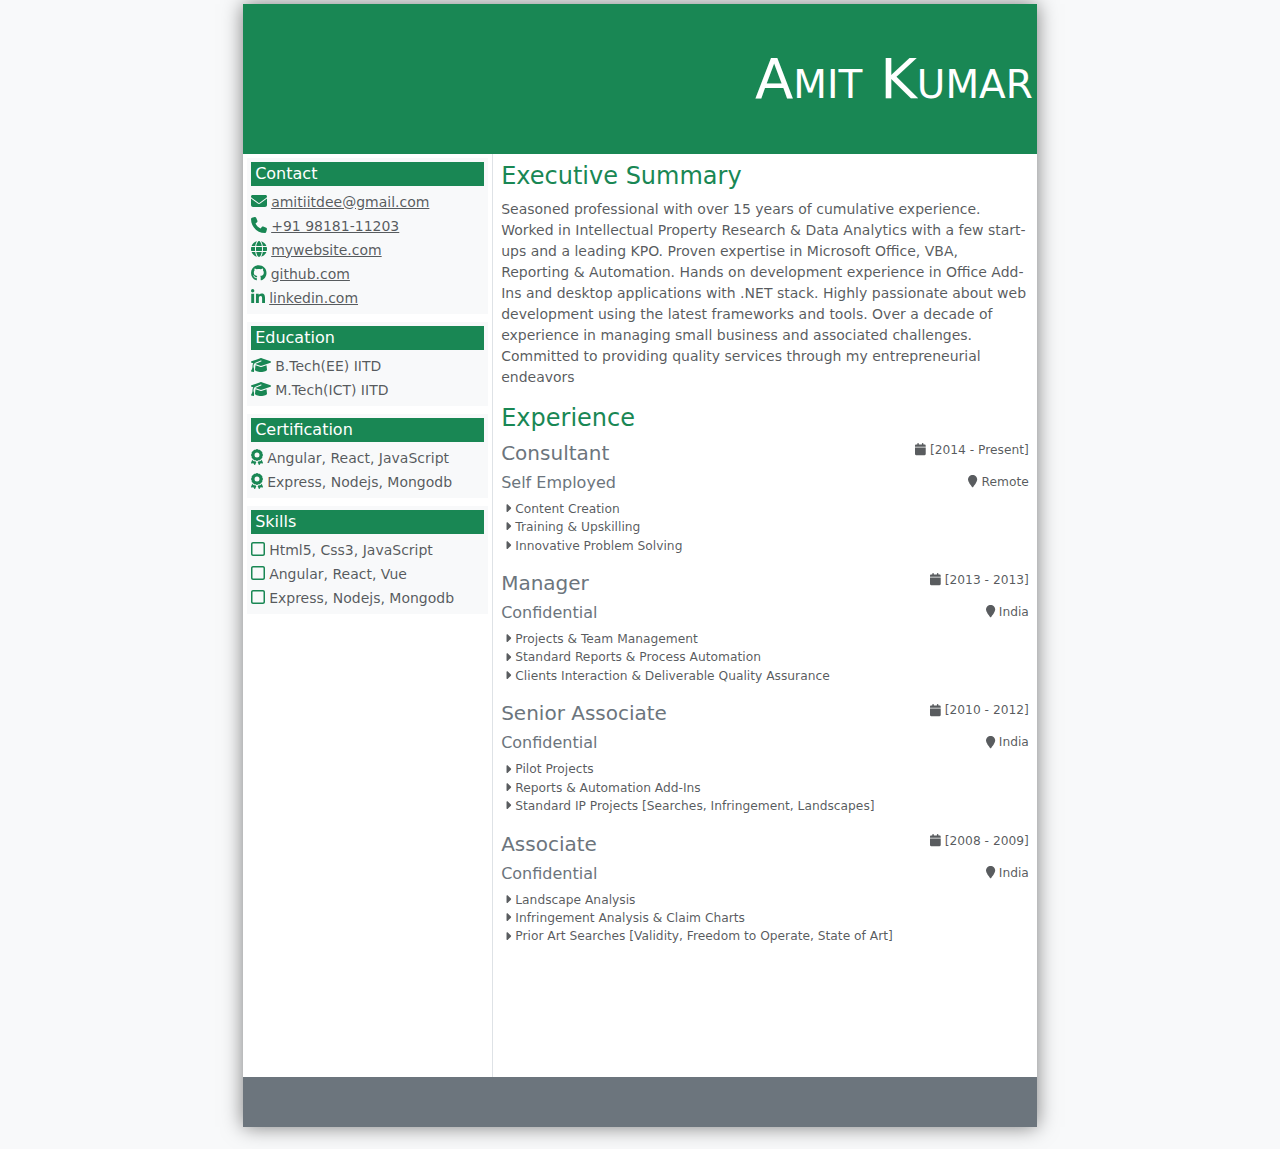
==== commit 8ac316be: "fixed base url in resume index.html" ====
--- a/resume/index.html
+++ b/resume/index.html
@@ -1,14 +1,189 @@
-<!doctype html>
+<!DOCTYPE html>
 <html lang="en" data-critters-container>
-<head>
-  <meta charset="utf-8">
-  <title>MyResume</title>
-  <base href="/">
-  <meta name="viewport" content="width=device-width, initial-scale=1">
-  <link rel="icon" type="image/x-icon" href="favicon.ico">
-<style>@charset "UTF-8";:root{--bs-blue:#0d6efd;--bs-indigo:#6610f2;--bs-purple:#6f42c1;--bs-pink:#d63384;--bs-red:#dc3545;--bs-orange:#fd7e14;--bs-yellow:#ffc107;--bs-green:#198754;--bs-teal:#20c997;--bs-cyan:#0dcaf0;--bs-black:#000;--bs-white:#fff;--bs-gray:#6c757d;--bs-gray-dark:#343a40;--bs-gray-100:#f8f9fa;--bs-gray-200:#e9ecef;--bs-gray-300:#dee2e6;--bs-gray-400:#ced4da;--bs-gray-500:#adb5bd;--bs-gray-600:#6c757d;--bs-gray-700:#495057;--bs-gray-800:#343a40;--bs-gray-900:#212529;--bs-primary:#0d6efd;--bs-secondary:#6c757d;--bs-success:#198754;--bs-info:#0dcaf0;--bs-warning:#ffc107;--bs-danger:#dc3545;--bs-light:#f8f9fa;--bs-dark:#212529;--bs-primary-rgb:13,110,253;--bs-secondary-rgb:108,117,125;--bs-success-rgb:25,135,84;--bs-info-rgb:13,202,240;--bs-warning-rgb:255,193,7;--bs-danger-rgb:220,53,69;--bs-light-rgb:248,249,250;--bs-dark-rgb:33,37,41;--bs-primary-text-emphasis:#052c65;--bs-secondary-text-emphasis:#2b2f32;--bs-success-text-emphasis:#0a3622;--bs-info-text-emphasis:#055160;--bs-warning-text-emphasis:#664d03;--bs-danger-text-emphasis:#58151c;--bs-light-text-emphasis:#495057;--bs-dark-text-emphasis:#495057;--bs-primary-bg-subtle:#cfe2ff;--bs-secondary-bg-subtle:#e2e3e5;--bs-success-bg-subtle:#d1e7dd;--bs-info-bg-subtle:#cff4fc;--bs-warning-bg-subtle:#fff3cd;--bs-danger-bg-subtle:#f8d7da;--bs-light-bg-subtle:#fcfcfd;--bs-dark-bg-subtle:#ced4da;--bs-primary-border-subtle:#9ec5fe;--bs-secondary-border-subtle:#c4c8cb;--bs-success-border-subtle:#a3cfbb;--bs-info-border-subtle:#9eeaf9;--bs-warning-border-subtle:#ffe69c;--bs-danger-border-subtle:#f1aeb5;--bs-light-border-subtle:#e9ecef;--bs-dark-border-subtle:#adb5bd;--bs-white-rgb:255,255,255;--bs-black-rgb:0,0,0;--bs-font-sans-serif:system-ui,-apple-system,"Segoe UI",Roboto,"Helvetica Neue","Noto Sans","Liberation Sans",Arial,sans-serif,"Apple Color Emoji","Segoe UI Emoji","Segoe UI Symbol","Noto Color Emoji";--bs-font-monospace:SFMono-Regular,Menlo,Monaco,Consolas,"Liberation Mono","Courier New",monospace;--bs-gradient:linear-gradient(180deg, rgba(255, 255, 255, .15), rgba(255, 255, 255, 0));--bs-body-font-family:var(--bs-font-sans-serif);--bs-body-font-size:1rem;--bs-body-font-weight:400;--bs-body-line-height:1.5;--bs-body-color:#212529;--bs-body-color-rgb:33,37,41;--bs-body-bg:#fff;--bs-body-bg-rgb:255,255,255;--bs-emphasis-color:#000;--bs-emphasis-color-rgb:0,0,0;--bs-secondary-color:rgba(33, 37, 41, .75);--bs-secondary-color-rgb:33,37,41;--bs-secondary-bg:#e9ecef;--bs-secondary-bg-rgb:233,236,239;--bs-tertiary-color:rgba(33, 37, 41, .5);--bs-tertiary-color-rgb:33,37,41;--bs-tertiary-bg:#f8f9fa;--bs-tertiary-bg-rgb:248,249,250;--bs-heading-color:inherit;--bs-link-color:#0d6efd;--bs-link-color-rgb:13,110,253;--bs-link-decoration:underline;--bs-link-hover-color:#0a58ca;--bs-link-hover-color-rgb:10,88,202;--bs-code-color:#d63384;--bs-highlight-color:#212529;--bs-highlight-bg:#fff3cd;--bs-border-width:1px;--bs-border-style:solid;--bs-border-color:#dee2e6;--bs-border-color-translucent:rgba(0, 0, 0, .175);--bs-border-radius:.375rem;--bs-border-radius-sm:.25rem;--bs-border-radius-lg:.5rem;--bs-border-radius-xl:1rem;--bs-border-radius-xxl:2rem;--bs-border-radius-2xl:var(--bs-border-radius-xxl);--bs-border-radius-pill:50rem;--bs-box-shadow:0 .5rem 1rem rgba(0, 0, 0, .15);--bs-box-shadow-sm:0 .125rem .25rem rgba(0, 0, 0, .075);--bs-box-shadow-lg:0 1rem 3rem rgba(0, 0, 0, .175);--bs-box-shadow-inset:inset 0 1px 2px rgba(0, 0, 0, .075);--bs-focus-ring-width:.25rem;--bs-focus-ring-opacity:.25;--bs-focus-ring-color:rgba(13, 110, 253, .25);--bs-form-valid-color:#198754;--bs-form-valid-border-color:#198754;--bs-form-invalid-color:#dc3545;--bs-form-invalid-border-color:#dc3545}*,:after,:before{box-sizing:border-box}@media (prefers-reduced-motion:no-preference){:root{scroll-behavior:smooth}}body{margin:0;font-family:var(--bs-body-font-family);font-size:var(--bs-body-font-size);font-weight:var(--bs-body-font-weight);line-height:var(--bs-body-line-height);color:var(--bs-body-color);text-align:var(--bs-body-text-align);background-color:var(--bs-body-bg);-webkit-text-size-adjust:100%;-webkit-tap-highlight-color:transparent}:root{--bs-breakpoint-xs:0;--bs-breakpoint-sm:576px;--bs-breakpoint-md:768px;--bs-breakpoint-lg:992px;--bs-breakpoint-xl:1200px;--bs-breakpoint-xxl:1400px}html,body{height:100%;width:100%;margin:0;padding:0}
-</style><link rel="stylesheet" href="styles-YFCRW5HX.css" media="print" onload="this.media='all'"><noscript><link rel="stylesheet" href="styles-YFCRW5HX.css"></noscript></head>
-<body>
-  <app-root></app-root>
-<script src="polyfills-A7MJM4D4.js" type="module"></script><script src="main-TSM5J2MT.js" type="module"></script></body>
+  <head>
+    <meta charset="utf-8" />
+    <title>MyResume</title>
+    <base href="./" />
+    <meta name="viewport" content="width=device-width, initial-scale=1" />
+    <link rel="icon" type="image/x-icon" href="favicon.ico" />
+    <style>
+      @charset "UTF-8";
+      :root {
+        --bs-blue: #0d6efd;
+        --bs-indigo: #6610f2;
+        --bs-purple: #6f42c1;
+        --bs-pink: #d63384;
+        --bs-red: #dc3545;
+        --bs-orange: #fd7e14;
+        --bs-yellow: #ffc107;
+        --bs-green: #198754;
+        --bs-teal: #20c997;
+        --bs-cyan: #0dcaf0;
+        --bs-black: #000;
+        --bs-white: #fff;
+        --bs-gray: #6c757d;
+        --bs-gray-dark: #343a40;
+        --bs-gray-100: #f8f9fa;
+        --bs-gray-200: #e9ecef;
+        --bs-gray-300: #dee2e6;
+        --bs-gray-400: #ced4da;
+        --bs-gray-500: #adb5bd;
+        --bs-gray-600: #6c757d;
+        --bs-gray-700: #495057;
+        --bs-gray-800: #343a40;
+        --bs-gray-900: #212529;
+        --bs-primary: #0d6efd;
+        --bs-secondary: #6c757d;
+        --bs-success: #198754;
+        --bs-info: #0dcaf0;
+        --bs-warning: #ffc107;
+        --bs-danger: #dc3545;
+        --bs-light: #f8f9fa;
+        --bs-dark: #212529;
+        --bs-primary-rgb: 13, 110, 253;
+        --bs-secondary-rgb: 108, 117, 125;
+        --bs-success-rgb: 25, 135, 84;
+        --bs-info-rgb: 13, 202, 240;
+        --bs-warning-rgb: 255, 193, 7;
+        --bs-danger-rgb: 220, 53, 69;
+        --bs-light-rgb: 248, 249, 250;
+        --bs-dark-rgb: 33, 37, 41;
+        --bs-primary-text-emphasis: #052c65;
+        --bs-secondary-text-emphasis: #2b2f32;
+        --bs-success-text-emphasis: #0a3622;
+        --bs-info-text-emphasis: #055160;
+        --bs-warning-text-emphasis: #664d03;
+        --bs-danger-text-emphasis: #58151c;
+        --bs-light-text-emphasis: #495057;
+        --bs-dark-text-emphasis: #495057;
+        --bs-primary-bg-subtle: #cfe2ff;
+        --bs-secondary-bg-subtle: #e2e3e5;
+        --bs-success-bg-subtle: #d1e7dd;
+        --bs-info-bg-subtle: #cff4fc;
+        --bs-warning-bg-subtle: #fff3cd;
+        --bs-danger-bg-subtle: #f8d7da;
+        --bs-light-bg-subtle: #fcfcfd;
+        --bs-dark-bg-subtle: #ced4da;
+        --bs-primary-border-subtle: #9ec5fe;
+        --bs-secondary-border-subtle: #c4c8cb;
+        --bs-success-border-subtle: #a3cfbb;
+        --bs-info-border-subtle: #9eeaf9;
+        --bs-warning-border-subtle: #ffe69c;
+        --bs-danger-border-subtle: #f1aeb5;
+        --bs-light-border-subtle: #e9ecef;
+        --bs-dark-border-subtle: #adb5bd;
+        --bs-white-rgb: 255, 255, 255;
+        --bs-black-rgb: 0, 0, 0;
+        --bs-font-sans-serif: system-ui, -apple-system, "Segoe UI", Roboto,
+          "Helvetica Neue", "Noto Sans", "Liberation Sans", Arial, sans-serif,
+          "Apple Color Emoji", "Segoe UI Emoji", "Segoe UI Symbol",
+          "Noto Color Emoji";
+        --bs-font-monospace: SFMono-Regular, Menlo, Monaco, Consolas,
+          "Liberation Mono", "Courier New", monospace;
+        --bs-gradient: linear-gradient(
+          180deg,
+          rgba(255, 255, 255, 0.15),
+          rgba(255, 255, 255, 0)
+        );
+        --bs-body-font-family: var(--bs-font-sans-serif);
+        --bs-body-font-size: 1rem;
+        --bs-body-font-weight: 400;
+        --bs-body-line-height: 1.5;
+        --bs-body-color: #212529;
+        --bs-body-color-rgb: 33, 37, 41;
+        --bs-body-bg: #fff;
+        --bs-body-bg-rgb: 255, 255, 255;
+        --bs-emphasis-color: #000;
+        --bs-emphasis-color-rgb: 0, 0, 0;
+        --bs-secondary-color: rgba(33, 37, 41, 0.75);
+        --bs-secondary-color-rgb: 33, 37, 41;
+        --bs-secondary-bg: #e9ecef;
+        --bs-secondary-bg-rgb: 233, 236, 239;
+        --bs-tertiary-color: rgba(33, 37, 41, 0.5);
+        --bs-tertiary-color-rgb: 33, 37, 41;
+        --bs-tertiary-bg: #f8f9fa;
+        --bs-tertiary-bg-rgb: 248, 249, 250;
+        --bs-heading-color: inherit;
+        --bs-link-color: #0d6efd;
+        --bs-link-color-rgb: 13, 110, 253;
+        --bs-link-decoration: underline;
+        --bs-link-hover-color: #0a58ca;
+        --bs-link-hover-color-rgb: 10, 88, 202;
+        --bs-code-color: #d63384;
+        --bs-highlight-color: #212529;
+        --bs-highlight-bg: #fff3cd;
+        --bs-border-width: 1px;
+        --bs-border-style: solid;
+        --bs-border-color: #dee2e6;
+        --bs-border-color-translucent: rgba(0, 0, 0, 0.175);
+        --bs-border-radius: 0.375rem;
+        --bs-border-radius-sm: 0.25rem;
+        --bs-border-radius-lg: 0.5rem;
+        --bs-border-radius-xl: 1rem;
+        --bs-border-radius-xxl: 2rem;
+        --bs-border-radius-2xl: var(--bs-border-radius-xxl);
+        --bs-border-radius-pill: 50rem;
+        --bs-box-shadow: 0 0.5rem 1rem rgba(0, 0, 0, 0.15);
+        --bs-box-shadow-sm: 0 0.125rem 0.25rem rgba(0, 0, 0, 0.075);
+        --bs-box-shadow-lg: 0 1rem 3rem rgba(0, 0, 0, 0.175);
+        --bs-box-shadow-inset: inset 0 1px 2px rgba(0, 0, 0, 0.075);
+        --bs-focus-ring-width: 0.25rem;
+        --bs-focus-ring-opacity: 0.25;
+        --bs-focus-ring-color: rgba(13, 110, 253, 0.25);
+        --bs-form-valid-color: #198754;
+        --bs-form-valid-border-color: #198754;
+        --bs-form-invalid-color: #dc3545;
+        --bs-form-invalid-border-color: #dc3545;
+      }
+      *,
+      :after,
+      :before {
+        box-sizing: border-box;
+      }
+      @media (prefers-reduced-motion: no-preference) {
+        :root {
+          scroll-behavior: smooth;
+        }
+      }
+      body {
+        margin: 0;
+        font-family: var(--bs-body-font-family);
+        font-size: var(--bs-body-font-size);
+        font-weight: var(--bs-body-font-weight);
+        line-height: var(--bs-body-line-height);
+        color: var(--bs-body-color);
+        text-align: var(--bs-body-text-align);
+        background-color: var(--bs-body-bg);
+        -webkit-text-size-adjust: 100%;
+        -webkit-tap-highlight-color: transparent;
+      }
+      :root {
+        --bs-breakpoint-xs: 0;
+        --bs-breakpoint-sm: 576px;
+        --bs-breakpoint-md: 768px;
+        --bs-breakpoint-lg: 992px;
+        --bs-breakpoint-xl: 1200px;
+        --bs-breakpoint-xxl: 1400px;
+      }
+      html,
+      body {
+        height: 100%;
+        width: 100%;
+        margin: 0;
+        padding: 0;
+      }
+    </style>
+    <link
+      rel="stylesheet"
+      href="styles-YFCRW5HX.css"
+      media="print"
+      onload="this.media='all'"
+    />
+    <noscript><link rel="stylesheet" href="styles-YFCRW5HX.css" /></noscript>
+  </head>
+  <body>
+    <app-root></app-root>
+    <script src="polyfills-A7MJM4D4.js" type="module"></script>
+    <script src="main-TSM5J2MT.js" type="module"></script>
+  </body>
 </html>
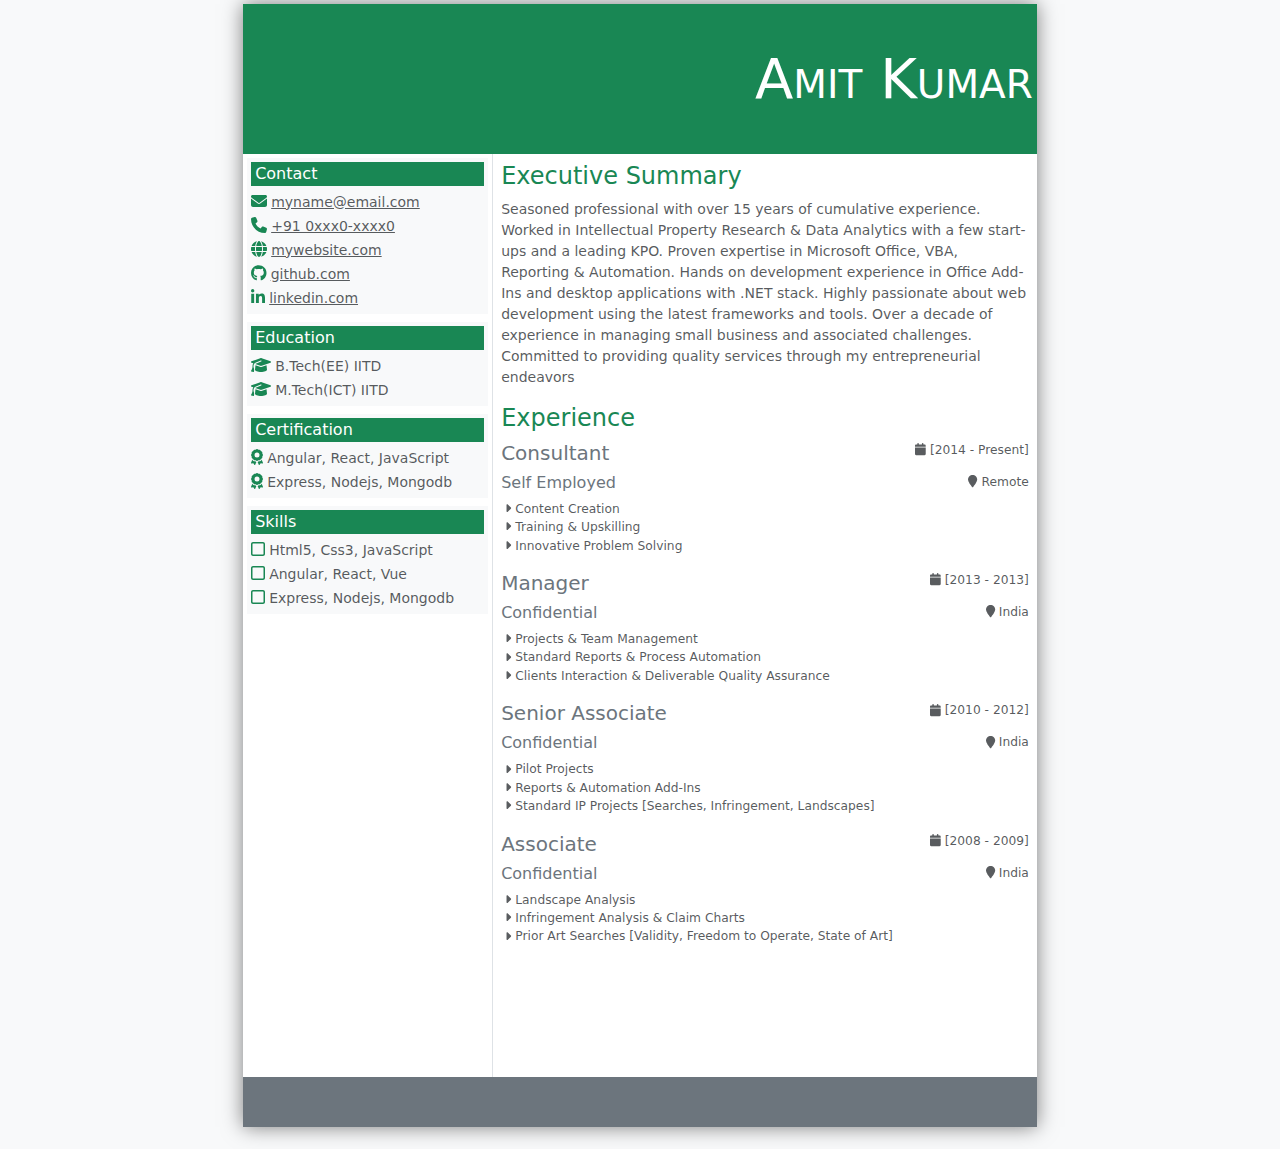
==== commit d7fa8a0d: "updated resume with masked contact info" ====
--- a/resume/index.html
+++ b/resume/index.html
@@ -184,6 +184,6 @@
   <body>
     <app-root></app-root>
     <script src="polyfills-A7MJM4D4.js" type="module"></script>
-    <script src="main-TSM5J2MT.js" type="module"></script>
+    <script src="main-4CIMBGIT.js" type="module"></script>
   </body>
 </html>
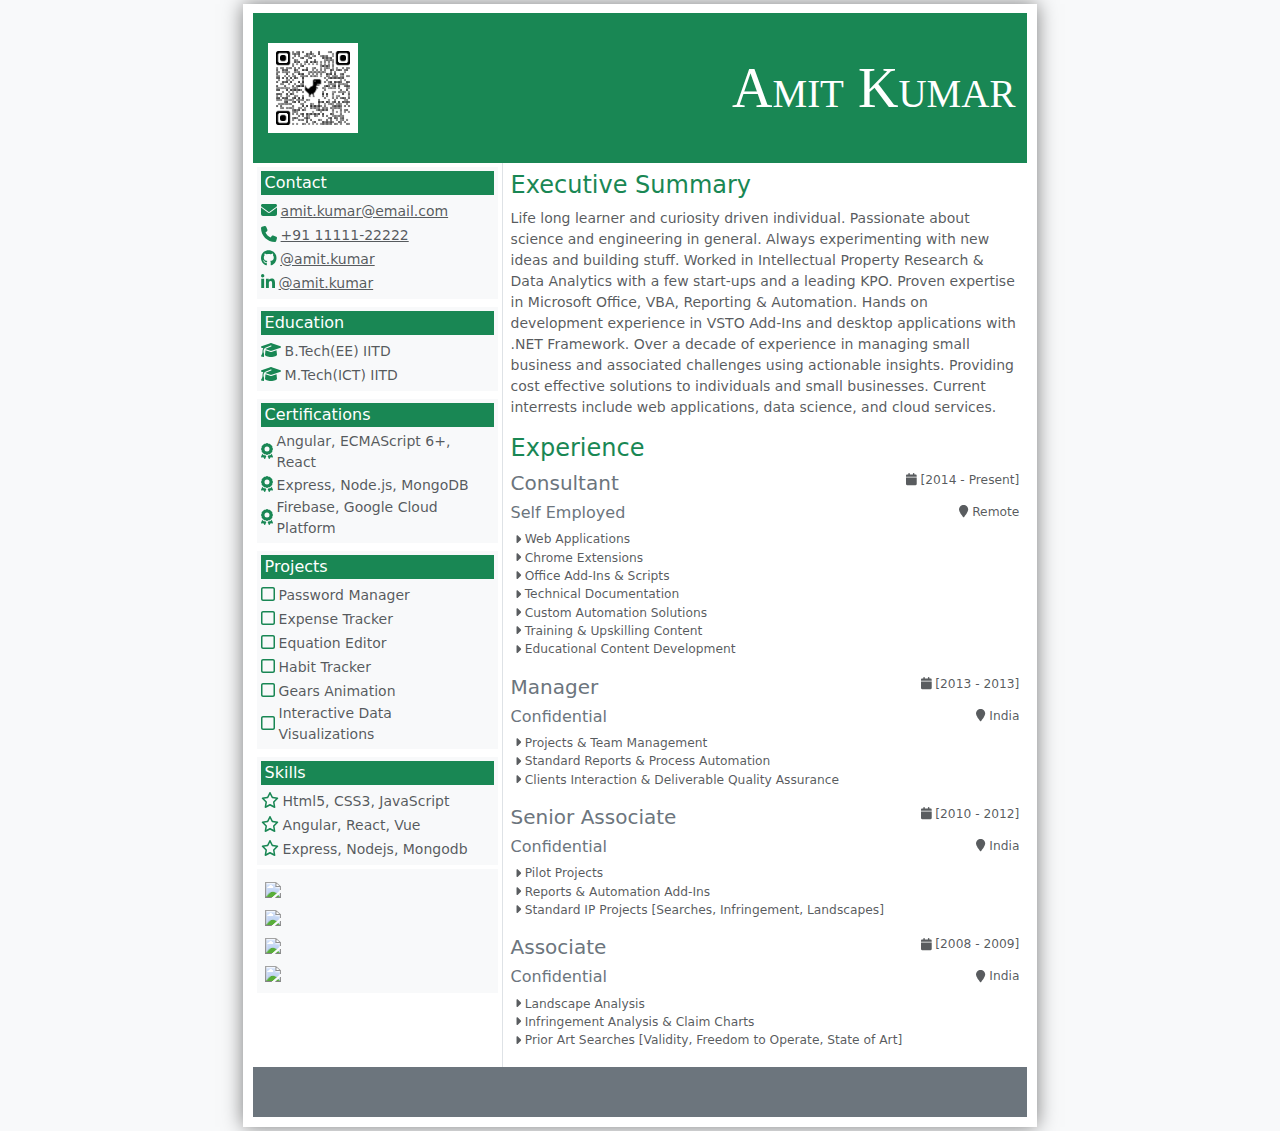
==== commit 3b6df581: "updated version of resume 20240623" ====
--- a/resume/index.html
+++ b/resume/index.html
@@ -1,189 +1,14 @@
-<!DOCTYPE html>
+<!doctype html>
 <html lang="en" data-critters-container>
-  <head>
-    <meta charset="utf-8" />
-    <title>MyResume</title>
-    <base href="./" />
-    <meta name="viewport" content="width=device-width, initial-scale=1" />
-    <link rel="icon" type="image/x-icon" href="favicon.ico" />
-    <style>
-      @charset "UTF-8";
-      :root {
-        --bs-blue: #0d6efd;
-        --bs-indigo: #6610f2;
-        --bs-purple: #6f42c1;
-        --bs-pink: #d63384;
-        --bs-red: #dc3545;
-        --bs-orange: #fd7e14;
-        --bs-yellow: #ffc107;
-        --bs-green: #198754;
-        --bs-teal: #20c997;
-        --bs-cyan: #0dcaf0;
-        --bs-black: #000;
-        --bs-white: #fff;
-        --bs-gray: #6c757d;
-        --bs-gray-dark: #343a40;
-        --bs-gray-100: #f8f9fa;
-        --bs-gray-200: #e9ecef;
-        --bs-gray-300: #dee2e6;
-        --bs-gray-400: #ced4da;
-        --bs-gray-500: #adb5bd;
-        --bs-gray-600: #6c757d;
-        --bs-gray-700: #495057;
-        --bs-gray-800: #343a40;
-        --bs-gray-900: #212529;
-        --bs-primary: #0d6efd;
-        --bs-secondary: #6c757d;
-        --bs-success: #198754;
-        --bs-info: #0dcaf0;
-        --bs-warning: #ffc107;
-        --bs-danger: #dc3545;
-        --bs-light: #f8f9fa;
-        --bs-dark: #212529;
-        --bs-primary-rgb: 13, 110, 253;
-        --bs-secondary-rgb: 108, 117, 125;
-        --bs-success-rgb: 25, 135, 84;
-        --bs-info-rgb: 13, 202, 240;
-        --bs-warning-rgb: 255, 193, 7;
-        --bs-danger-rgb: 220, 53, 69;
-        --bs-light-rgb: 248, 249, 250;
-        --bs-dark-rgb: 33, 37, 41;
-        --bs-primary-text-emphasis: #052c65;
-        --bs-secondary-text-emphasis: #2b2f32;
-        --bs-success-text-emphasis: #0a3622;
-        --bs-info-text-emphasis: #055160;
-        --bs-warning-text-emphasis: #664d03;
-        --bs-danger-text-emphasis: #58151c;
-        --bs-light-text-emphasis: #495057;
-        --bs-dark-text-emphasis: #495057;
-        --bs-primary-bg-subtle: #cfe2ff;
-        --bs-secondary-bg-subtle: #e2e3e5;
-        --bs-success-bg-subtle: #d1e7dd;
-        --bs-info-bg-subtle: #cff4fc;
-        --bs-warning-bg-subtle: #fff3cd;
-        --bs-danger-bg-subtle: #f8d7da;
-        --bs-light-bg-subtle: #fcfcfd;
-        --bs-dark-bg-subtle: #ced4da;
-        --bs-primary-border-subtle: #9ec5fe;
-        --bs-secondary-border-subtle: #c4c8cb;
-        --bs-success-border-subtle: #a3cfbb;
-        --bs-info-border-subtle: #9eeaf9;
-        --bs-warning-border-subtle: #ffe69c;
-        --bs-danger-border-subtle: #f1aeb5;
-        --bs-light-border-subtle: #e9ecef;
-        --bs-dark-border-subtle: #adb5bd;
-        --bs-white-rgb: 255, 255, 255;
-        --bs-black-rgb: 0, 0, 0;
-        --bs-font-sans-serif: system-ui, -apple-system, "Segoe UI", Roboto,
-          "Helvetica Neue", "Noto Sans", "Liberation Sans", Arial, sans-serif,
-          "Apple Color Emoji", "Segoe UI Emoji", "Segoe UI Symbol",
-          "Noto Color Emoji";
-        --bs-font-monospace: SFMono-Regular, Menlo, Monaco, Consolas,
-          "Liberation Mono", "Courier New", monospace;
-        --bs-gradient: linear-gradient(
-          180deg,
-          rgba(255, 255, 255, 0.15),
-          rgba(255, 255, 255, 0)
-        );
-        --bs-body-font-family: var(--bs-font-sans-serif);
-        --bs-body-font-size: 1rem;
-        --bs-body-font-weight: 400;
-        --bs-body-line-height: 1.5;
-        --bs-body-color: #212529;
-        --bs-body-color-rgb: 33, 37, 41;
-        --bs-body-bg: #fff;
-        --bs-body-bg-rgb: 255, 255, 255;
-        --bs-emphasis-color: #000;
-        --bs-emphasis-color-rgb: 0, 0, 0;
-        --bs-secondary-color: rgba(33, 37, 41, 0.75);
-        --bs-secondary-color-rgb: 33, 37, 41;
-        --bs-secondary-bg: #e9ecef;
-        --bs-secondary-bg-rgb: 233, 236, 239;
-        --bs-tertiary-color: rgba(33, 37, 41, 0.5);
-        --bs-tertiary-color-rgb: 33, 37, 41;
-        --bs-tertiary-bg: #f8f9fa;
-        --bs-tertiary-bg-rgb: 248, 249, 250;
-        --bs-heading-color: inherit;
-        --bs-link-color: #0d6efd;
-        --bs-link-color-rgb: 13, 110, 253;
-        --bs-link-decoration: underline;
-        --bs-link-hover-color: #0a58ca;
-        --bs-link-hover-color-rgb: 10, 88, 202;
-        --bs-code-color: #d63384;
-        --bs-highlight-color: #212529;
-        --bs-highlight-bg: #fff3cd;
-        --bs-border-width: 1px;
-        --bs-border-style: solid;
-        --bs-border-color: #dee2e6;
-        --bs-border-color-translucent: rgba(0, 0, 0, 0.175);
-        --bs-border-radius: 0.375rem;
-        --bs-border-radius-sm: 0.25rem;
-        --bs-border-radius-lg: 0.5rem;
-        --bs-border-radius-xl: 1rem;
-        --bs-border-radius-xxl: 2rem;
-        --bs-border-radius-2xl: var(--bs-border-radius-xxl);
-        --bs-border-radius-pill: 50rem;
-        --bs-box-shadow: 0 0.5rem 1rem rgba(0, 0, 0, 0.15);
-        --bs-box-shadow-sm: 0 0.125rem 0.25rem rgba(0, 0, 0, 0.075);
-        --bs-box-shadow-lg: 0 1rem 3rem rgba(0, 0, 0, 0.175);
-        --bs-box-shadow-inset: inset 0 1px 2px rgba(0, 0, 0, 0.075);
-        --bs-focus-ring-width: 0.25rem;
-        --bs-focus-ring-opacity: 0.25;
-        --bs-focus-ring-color: rgba(13, 110, 253, 0.25);
-        --bs-form-valid-color: #198754;
-        --bs-form-valid-border-color: #198754;
-        --bs-form-invalid-color: #dc3545;
-        --bs-form-invalid-border-color: #dc3545;
-      }
-      *,
-      :after,
-      :before {
-        box-sizing: border-box;
-      }
-      @media (prefers-reduced-motion: no-preference) {
-        :root {
-          scroll-behavior: smooth;
-        }
-      }
-      body {
-        margin: 0;
-        font-family: var(--bs-body-font-family);
-        font-size: var(--bs-body-font-size);
-        font-weight: var(--bs-body-font-weight);
-        line-height: var(--bs-body-line-height);
-        color: var(--bs-body-color);
-        text-align: var(--bs-body-text-align);
-        background-color: var(--bs-body-bg);
-        -webkit-text-size-adjust: 100%;
-        -webkit-tap-highlight-color: transparent;
-      }
-      :root {
-        --bs-breakpoint-xs: 0;
-        --bs-breakpoint-sm: 576px;
-        --bs-breakpoint-md: 768px;
-        --bs-breakpoint-lg: 992px;
-        --bs-breakpoint-xl: 1200px;
-        --bs-breakpoint-xxl: 1400px;
-      }
-      html,
-      body {
-        height: 100%;
-        width: 100%;
-        margin: 0;
-        padding: 0;
-      }
-    </style>
-    <link
-      rel="stylesheet"
-      href="styles-YFCRW5HX.css"
-      media="print"
-      onload="this.media='all'"
-    />
-    <noscript><link rel="stylesheet" href="styles-YFCRW5HX.css" /></noscript>
-  </head>
-  <body>
-    <app-root></app-root>
-    <script src="polyfills-A7MJM4D4.js" type="module"></script>
-    <script src="main-4CIMBGIT.js" type="module"></script>
-  </body>
+<head>
+  <meta charset="utf-8">
+  <title>MyResume</title>
+  <base href="./">
+  <meta name="viewport" content="width=device-width, initial-scale=1">
+  <link rel="icon" type="image/x-icon" href="favicon.ico">
+<style>@charset "UTF-8";:root{--bs-blue:#0d6efd;--bs-indigo:#6610f2;--bs-purple:#6f42c1;--bs-pink:#d63384;--bs-red:#dc3545;--bs-orange:#fd7e14;--bs-yellow:#ffc107;--bs-green:#198754;--bs-teal:#20c997;--bs-cyan:#0dcaf0;--bs-black:#000;--bs-white:#fff;--bs-gray:#6c757d;--bs-gray-dark:#343a40;--bs-gray-100:#f8f9fa;--bs-gray-200:#e9ecef;--bs-gray-300:#dee2e6;--bs-gray-400:#ced4da;--bs-gray-500:#adb5bd;--bs-gray-600:#6c757d;--bs-gray-700:#495057;--bs-gray-800:#343a40;--bs-gray-900:#212529;--bs-primary:#0d6efd;--bs-secondary:#6c757d;--bs-success:#198754;--bs-info:#0dcaf0;--bs-warning:#ffc107;--bs-danger:#dc3545;--bs-light:#f8f9fa;--bs-dark:#212529;--bs-primary-rgb:13,110,253;--bs-secondary-rgb:108,117,125;--bs-success-rgb:25,135,84;--bs-info-rgb:13,202,240;--bs-warning-rgb:255,193,7;--bs-danger-rgb:220,53,69;--bs-light-rgb:248,249,250;--bs-dark-rgb:33,37,41;--bs-primary-text-emphasis:#052c65;--bs-secondary-text-emphasis:#2b2f32;--bs-success-text-emphasis:#0a3622;--bs-info-text-emphasis:#055160;--bs-warning-text-emphasis:#664d03;--bs-danger-text-emphasis:#58151c;--bs-light-text-emphasis:#495057;--bs-dark-text-emphasis:#495057;--bs-primary-bg-subtle:#cfe2ff;--bs-secondary-bg-subtle:#e2e3e5;--bs-success-bg-subtle:#d1e7dd;--bs-info-bg-subtle:#cff4fc;--bs-warning-bg-subtle:#fff3cd;--bs-danger-bg-subtle:#f8d7da;--bs-light-bg-subtle:#fcfcfd;--bs-dark-bg-subtle:#ced4da;--bs-primary-border-subtle:#9ec5fe;--bs-secondary-border-subtle:#c4c8cb;--bs-success-border-subtle:#a3cfbb;--bs-info-border-subtle:#9eeaf9;--bs-warning-border-subtle:#ffe69c;--bs-danger-border-subtle:#f1aeb5;--bs-light-border-subtle:#e9ecef;--bs-dark-border-subtle:#adb5bd;--bs-white-rgb:255,255,255;--bs-black-rgb:0,0,0;--bs-font-sans-serif:system-ui,-apple-system,"Segoe UI",Roboto,"Helvetica Neue","Noto Sans","Liberation Sans",Arial,sans-serif,"Apple Color Emoji","Segoe UI Emoji","Segoe UI Symbol","Noto Color Emoji";--bs-font-monospace:SFMono-Regular,Menlo,Monaco,Consolas,"Liberation Mono","Courier New",monospace;--bs-gradient:linear-gradient(180deg, rgba(255, 255, 255, .15), rgba(255, 255, 255, 0));--bs-body-font-family:var(--bs-font-sans-serif);--bs-body-font-size:1rem;--bs-body-font-weight:400;--bs-body-line-height:1.5;--bs-body-color:#212529;--bs-body-color-rgb:33,37,41;--bs-body-bg:#fff;--bs-body-bg-rgb:255,255,255;--bs-emphasis-color:#000;--bs-emphasis-color-rgb:0,0,0;--bs-secondary-color:rgba(33, 37, 41, .75);--bs-secondary-color-rgb:33,37,41;--bs-secondary-bg:#e9ecef;--bs-secondary-bg-rgb:233,236,239;--bs-tertiary-color:rgba(33, 37, 41, .5);--bs-tertiary-color-rgb:33,37,41;--bs-tertiary-bg:#f8f9fa;--bs-tertiary-bg-rgb:248,249,250;--bs-heading-color:inherit;--bs-link-color:#0d6efd;--bs-link-color-rgb:13,110,253;--bs-link-decoration:underline;--bs-link-hover-color:#0a58ca;--bs-link-hover-color-rgb:10,88,202;--bs-code-color:#d63384;--bs-highlight-color:#212529;--bs-highlight-bg:#fff3cd;--bs-border-width:1px;--bs-border-style:solid;--bs-border-color:#dee2e6;--bs-border-color-translucent:rgba(0, 0, 0, .175);--bs-border-radius:.375rem;--bs-border-radius-sm:.25rem;--bs-border-radius-lg:.5rem;--bs-border-radius-xl:1rem;--bs-border-radius-xxl:2rem;--bs-border-radius-2xl:var(--bs-border-radius-xxl);--bs-border-radius-pill:50rem;--bs-box-shadow:0 .5rem 1rem rgba(0, 0, 0, .15);--bs-box-shadow-sm:0 .125rem .25rem rgba(0, 0, 0, .075);--bs-box-shadow-lg:0 1rem 3rem rgba(0, 0, 0, .175);--bs-box-shadow-inset:inset 0 1px 2px rgba(0, 0, 0, .075);--bs-focus-ring-width:.25rem;--bs-focus-ring-opacity:.25;--bs-focus-ring-color:rgba(13, 110, 253, .25);--bs-form-valid-color:#198754;--bs-form-valid-border-color:#198754;--bs-form-invalid-color:#dc3545;--bs-form-invalid-border-color:#dc3545}*,:after,:before{box-sizing:border-box}@media (prefers-reduced-motion:no-preference){:root{scroll-behavior:smooth}}body{margin:0;font-family:var(--bs-body-font-family);font-size:var(--bs-body-font-size);font-weight:var(--bs-body-font-weight);line-height:var(--bs-body-line-height);color:var(--bs-body-color);text-align:var(--bs-body-text-align);background-color:var(--bs-body-bg);-webkit-text-size-adjust:100%;-webkit-tap-highlight-color:transparent}:root{--bs-breakpoint-xs:0;--bs-breakpoint-sm:576px;--bs-breakpoint-md:768px;--bs-breakpoint-lg:992px;--bs-breakpoint-xl:1200px;--bs-breakpoint-xxl:1400px}html,body{height:100%;width:100%;margin:0;padding:0}
+</style><link rel="stylesheet" href="styles-GLPAM3QD.css" media="print" onload="this.media='all'"><noscript><link rel="stylesheet" href="styles-GLPAM3QD.css"></noscript></head>
+<body>
+  <app-root></app-root>
+<script src="polyfills-A7MJM4D4.js" type="module"></script><script src="main-DN2BZXTQ.js" type="module"></script></body>
 </html>
--- a/resume/styles-GLPAM3QD.css
+++ b/resume/styles-GLPAM3QD.css
@@ -0,0 +1 @@
+@charset "UTF-8";:root,[data-bs-theme=light]{--bs-blue:#0d6efd;--bs-indigo:#6610f2;--bs-purple:#6f42c1;--bs-pink:#d63384;--bs-red:#dc3545;--bs-orange:#fd7e14;--bs-yellow:#ffc107;--bs-green:#198754;--bs-teal:#20c997;--bs-cyan:#0dcaf0;--bs-black:#000;--bs-white:#fff;--bs-gray:#6c757d;--bs-gray-dark:#343a40;--bs-gray-100:#f8f9fa;--bs-gray-200:#e9ecef;--bs-gray-300:#dee2e6;--bs-gray-400:#ced4da;--bs-gray-500:#adb5bd;--bs-gray-600:#6c757d;--bs-gray-700:#495057;--bs-gray-800:#343a40;--bs-gray-900:#212529;--bs-primary:#0d6efd;--bs-secondary:#6c757d;--bs-success:#198754;--bs-info:#0dcaf0;--bs-warning:#ffc107;--bs-danger:#dc3545;--bs-light:#f8f9fa;--bs-dark:#212529;--bs-primary-rgb:13,110,253;--bs-secondary-rgb:108,117,125;--bs-success-rgb:25,135,84;--bs-info-rgb:13,202,240;--bs-warning-rgb:255,193,7;--bs-danger-rgb:220,53,69;--bs-light-rgb:248,249,250;--bs-dark-rgb:33,37,41;--bs-primary-text-emphasis:#052c65;--bs-secondary-text-emphasis:#2b2f32;--bs-success-text-emphasis:#0a3622;--bs-info-text-emphasis:#055160;--bs-warning-text-emphasis:#664d03;--bs-danger-text-emphasis:#58151c;--bs-light-text-emphasis:#495057;--bs-dark-text-emphasis:#495057;--bs-primary-bg-subtle:#cfe2ff;--bs-secondary-bg-subtle:#e2e3e5;--bs-success-bg-subtle:#d1e7dd;--bs-info-bg-subtle:#cff4fc;--bs-warning-bg-subtle:#fff3cd;--bs-danger-bg-subtle:#f8d7da;--bs-light-bg-subtle:#fcfcfd;--bs-dark-bg-subtle:#ced4da;--bs-primary-border-subtle:#9ec5fe;--bs-secondary-border-subtle:#c4c8cb;--bs-success-border-subtle:#a3cfbb;--bs-info-border-subtle:#9eeaf9;--bs-warning-border-subtle:#ffe69c;--bs-danger-border-subtle:#f1aeb5;--bs-light-border-subtle:#e9ecef;--bs-dark-border-subtle:#adb5bd;--bs-white-rgb:255,255,255;--bs-black-rgb:0,0,0;--bs-font-sans-serif:system-ui,-apple-system,"Segoe UI",Roboto,"Helvetica Neue","Noto Sans","Liberation Sans",Arial,sans-serif,"Apple Color Emoji","Segoe UI Emoji","Segoe UI Symbol","Noto Color Emoji";--bs-font-monospace:SFMono-Regular,Menlo,Monaco,Consolas,"Liberation Mono","Courier New",monospace;--bs-gradient:linear-gradient(180deg, rgba(255, 255, 255, .15), rgba(255, 255, 255, 0));--bs-body-font-family:var(--bs-font-sans-serif);--bs-body-font-size:1rem;--bs-body-font-weight:400;--bs-body-line-height:1.5;--bs-body-color:#212529;--bs-body-color-rgb:33,37,41;--bs-body-bg:#fff;--bs-body-bg-rgb:255,255,255;--bs-emphasis-color:#000;--bs-emphasis-color-rgb:0,0,0;--bs-secondary-color:rgba(33, 37, 41, .75);--bs-secondary-color-rgb:33,37,41;--bs-secondary-bg:#e9ecef;--bs-secondary-bg-rgb:233,236,239;--bs-tertiary-color:rgba(33, 37, 41, .5);--bs-tertiary-color-rgb:33,37,41;--bs-tertiary-bg:#f8f9fa;--bs-tertiary-bg-rgb:248,249,250;--bs-heading-color:inherit;--bs-link-color:#0d6efd;--bs-link-color-rgb:13,110,253;--bs-link-decoration:underline;--bs-link-hover-color:#0a58ca;--bs-link-hover-color-rgb:10,88,202;--bs-code-color:#d63384;--bs-highlight-color:#212529;--bs-highlight-bg:#fff3cd;--bs-border-width:1px;--bs-border-style:solid;--bs-border-color:#dee2e6;--bs-border-color-translucent:rgba(0, 0, 0, .175);--bs-border-radius:.375rem;--bs-border-radius-sm:.25rem;--bs-border-radius-lg:.5rem;--bs-border-radius-xl:1rem;--bs-border-radius-xxl:2rem;--bs-border-radius-2xl:var(--bs-border-radius-xxl);--bs-border-radius-pill:50rem;--bs-box-shadow:0 .5rem 1rem rgba(0, 0, 0, .15);--bs-box-shadow-sm:0 .125rem .25rem rgba(0, 0, 0, .075);--bs-box-shadow-lg:0 1rem 3rem rgba(0, 0, 0, .175);--bs-box-shadow-inset:inset 0 1px 2px rgba(0, 0, 0, .075);--bs-focus-ring-width:.25rem;--bs-focus-ring-opacity:.25;--bs-focus-ring-color:rgba(13, 110, 253, .25);--bs-form-valid-color:#198754;--bs-form-valid-border-color:#198754;--bs-form-invalid-color:#dc3545;--bs-form-invalid-border-color:#dc3545}[data-bs-theme=dark]{color-scheme:dark;--bs-body-color:#dee2e6;--bs-body-color-rgb:222,226,230;--bs-body-bg:#212529;--bs-body-bg-rgb:33,37,41;--bs-emphasis-color:#fff;--bs-emphasis-color-rgb:255,255,255;--bs-secondary-color:rgba(222, 226, 230, .75);--bs-secondary-color-rgb:222,226,230;--bs-secondary-bg:#343a40;--bs-secondary-bg-rgb:52,58,64;--bs-tertiary-color:rgba(222, 226, 230, .5);--bs-tertiary-color-rgb:222,226,230;--bs-tertiary-bg:#2b3035;--bs-tertiary-bg-rgb:43,48,53;--bs-primary-text-emphasis:#6ea8fe;--bs-secondary-text-emphasis:#a7acb1;--bs-success-text-emphasis:#75b798;--bs-info-text-emphasis:#6edff6;--bs-warning-text-emphasis:#ffda6a;--bs-danger-text-emphasis:#ea868f;--bs-light-text-emphasis:#f8f9fa;--bs-dark-text-emphasis:#dee2e6;--bs-primary-bg-subtle:#031633;--bs-secondary-bg-subtle:#161719;--bs-success-bg-subtle:#051b11;--bs-info-bg-subtle:#032830;--bs-warning-bg-subtle:#332701;--bs-danger-bg-subtle:#2c0b0e;--bs-light-bg-subtle:#343a40;--bs-dark-bg-subtle:#1a1d20;--bs-primary-border-subtle:#084298;--bs-secondary-border-subtle:#41464b;--bs-success-border-subtle:#0f5132;--bs-info-border-subtle:#087990;--bs-warning-border-subtle:#997404;--bs-danger-border-subtle:#842029;--bs-light-border-subtle:#495057;--bs-dark-border-subtle:#343a40;--bs-heading-color:inherit;--bs-link-color:#6ea8fe;--bs-link-hover-color:#8bb9fe;--bs-link-color-rgb:110,168,254;--bs-link-hover-color-rgb:139,185,254;--bs-code-color:#e685b5;--bs-highlight-color:#dee2e6;--bs-highlight-bg:#664d03;--bs-border-color:#495057;--bs-border-color-translucent:rgba(255, 255, 255, .15);--bs-form-valid-color:#75b798;--bs-form-valid-border-color:#75b798;--bs-form-invalid-color:#ea868f;--bs-form-invalid-border-color:#ea868f}*,:after,:before{box-sizing:border-box}@media (prefers-reduced-motion:no-preference){:root{scroll-behavior:smooth}}body{margin:0;font-family:var(--bs-body-font-family);font-size:var(--bs-body-font-size);font-weight:var(--bs-body-font-weight);line-height:var(--bs-body-line-height);color:var(--bs-body-color);text-align:var(--bs-body-text-align);background-color:var(--bs-body-bg);-webkit-text-size-adjust:100%;-webkit-tap-highlight-color:transparent}hr{margin:1rem 0;color:inherit;border:0;border-top:var(--bs-border-width) solid;opacity:.25}.h1,.h2,.h3,.h4,.h5,.h6,h1,h2,h3,h4,h5,h6{margin-top:0;margin-bottom:.5rem;font-weight:500;line-height:1.2;color:var(--bs-heading-color)}.h1,h1{font-size:calc(1.375rem + 1.5vw)}@media (min-width:1200px){.h1,h1{font-size:2.5rem}}.h2,h2{font-size:calc(1.325rem + .9vw)}@media (min-width:1200px){.h2,h2{font-size:2rem}}.h3,h3{font-size:calc(1.3rem + .6vw)}@media (min-width:1200px){.h3,h3{font-size:1.75rem}}.h4,h4{font-size:calc(1.275rem + .3vw)}@media (min-width:1200px){.h4,h4{font-size:1.5rem}}.h5,h5{font-size:1.25rem}.h6,h6{font-size:1rem}p{margin-top:0;margin-bottom:1rem}abbr[title]{-webkit-text-decoration:underline dotted;text-decoration:underline dotted;cursor:help;-webkit-text-decoration-skip-ink:none;text-decoration-skip-ink:none}address{margin-bottom:1rem;font-style:normal;line-height:inherit}ol,ul{padding-left:2rem}dl,ol,ul{margin-top:0;margin-bottom:1rem}ol ol,ol ul,ul ol,ul ul{margin-bottom:0}dt{font-weight:700}dd{margin-bottom:.5rem;margin-left:0}blockquote{margin:0 0 1rem}b,strong{font-weight:bolder}.small,small{font-size:.875em}.mark,mark{padding:.1875em;color:var(--bs-highlight-color);background-color:var(--bs-highlight-bg)}sub,sup{position:relative;font-size:.75em;line-height:0;vertical-align:baseline}sub{bottom:-.25em}sup{top:-.5em}a{color:rgba(var(--bs-link-color-rgb),var(--bs-link-opacity,1));text-decoration:underline}a:hover{--bs-link-color-rgb:var(--bs-link-hover-color-rgb)}a:not([href]):not([class]),a:not([href]):not([class]):hover{color:inherit;text-decoration:none}code,kbd,pre,samp{font-family:var(--bs-font-monospace);font-size:1em}pre{display:block;margin-top:0;margin-bottom:1rem;overflow:auto;font-size:.875em}pre code{font-size:inherit;color:inherit;word-break:normal}code{font-size:.875em;color:var(--bs-code-color);word-wrap:break-word}a>code{color:inherit}kbd{padding:.1875rem .375rem;font-size:.875em;color:var(--bs-body-bg);background-color:var(--bs-body-color);border-radius:.25rem}kbd kbd{padding:0;font-size:1em}figure{margin:0 0 1rem}img,svg{vertical-align:middle}table{caption-side:bottom;border-collapse:collapse}caption{padding-top:.5rem;padding-bottom:.5rem;color:var(--bs-secondary-color);text-align:left}th{text-align:inherit;text-align:-webkit-match-parent}tbody,td,tfoot,th,thead,tr{border-color:inherit;border-style:solid;border-width:0}label{display:inline-block}button{border-radius:0}button:focus:not(:focus-visible){outline:0}button,input,optgroup,select,textarea{margin:0;font-family:inherit;font-size:inherit;line-height:inherit}button,select{text-transform:none}[role=button]{cursor:pointer}select{word-wrap:normal}select:disabled{opacity:1}[list]:not([type=date]):not([type=datetime-local]):not([type=month]):not([type=week]):not([type=time])::-webkit-calendar-picker-indicator{display:none!important}[type=button],[type=reset],[type=submit],button{-webkit-appearance:button}[type=button]:not(:disabled),[type=reset]:not(:disabled),[type=submit]:not(:disabled),button:not(:disabled){cursor:pointer}::-moz-focus-inner{padding:0;border-style:none}textarea{resize:vertical}fieldset{min-width:0;padding:0;margin:0;border:0}legend{float:left;width:100%;padding:0;margin-bottom:.5rem;font-size:calc(1.275rem + .3vw);line-height:inherit}@media (min-width:1200px){legend{font-size:1.5rem}}legend+*{clear:left}::-webkit-datetime-edit-day-field,::-webkit-datetime-edit-fields-wrapper,::-webkit-datetime-edit-hour-field,::-webkit-datetime-edit-minute,::-webkit-datetime-edit-month-field,::-webkit-datetime-edit-text,::-webkit-datetime-edit-year-field{padding:0}::-webkit-inner-spin-button{height:auto}[type=search]{-webkit-appearance:textfield;outline-offset:-2px}::-webkit-search-decoration{-webkit-appearance:none}::-webkit-color-swatch-wrapper{padding:0}::-webkit-file-upload-button{font:inherit;-webkit-appearance:button}::file-selector-button{font:inherit;-webkit-appearance:button}output{display:inline-block}iframe{border:0}summary{display:list-item;cursor:pointer}progress{vertical-align:baseline}[hidden]{display:none!important}.lead{font-size:1.25rem;font-weight:300}.display-1{font-size:calc(1.625rem + 4.5vw);font-weight:300;line-height:1.2}@media (min-width:1200px){.display-1{font-size:5rem}}.display-2{font-size:calc(1.575rem + 3.9vw);font-weight:300;line-height:1.2}@media (min-width:1200px){.display-2{font-size:4.5rem}}.display-3{font-size:calc(1.525rem + 3.3vw);font-weight:300;line-height:1.2}@media (min-width:1200px){.display-3{font-size:4rem}}.display-4{font-size:calc(1.475rem + 2.7vw);font-weight:300;line-height:1.2}@media (min-width:1200px){.display-4{font-size:3.5rem}}.display-5{font-size:calc(1.425rem + 2.1vw);font-weight:300;line-height:1.2}@media (min-width:1200px){.display-5{font-size:3rem}}.display-6{font-size:calc(1.375rem + 1.5vw);font-weight:300;line-height:1.2}@media (min-width:1200px){.display-6{font-size:2.5rem}}.list-unstyled,.list-inline{padding-left:0;list-style:none}.list-inline-item{display:inline-block}.list-inline-item:not(:last-child){margin-right:.5rem}.initialism{font-size:.875em;text-transform:uppercase}.blockquote{margin-bottom:1rem;font-size:1.25rem}.blockquote>:last-child{margin-bottom:0}.blockquote-footer{margin-top:-1rem;margin-bottom:1rem;font-size:.875em;color:#6c757d}.blockquote-footer:before{content:"\2014\a0"}.img-fluid{max-width:100%;height:auto}.img-thumbnail{padding:.25rem;background-color:var(--bs-body-bg);border:var(--bs-border-width) solid var(--bs-border-color);border-radius:var(--bs-border-radius);max-width:100%;height:auto}.figure{display:inline-block}.figure-img{margin-bottom:.5rem;line-height:1}.figure-caption{font-size:.875em;color:var(--bs-secondary-color)}.container,.container-fluid,.container-lg,.container-md,.container-sm,.container-xl,.container-xxl{--bs-gutter-x:1.5rem;--bs-gutter-y:0;width:100%;padding-right:calc(var(--bs-gutter-x) * .5);padding-left:calc(var(--bs-gutter-x) * .5);margin-right:auto;margin-left:auto}@media (min-width:576px){.container,.container-sm{max-width:540px}}@media (min-width:768px){.container,.container-md,.container-sm{max-width:720px}}@media (min-width:992px){.container,.container-lg,.container-md,.container-sm{max-width:960px}}@media (min-width:1200px){.container,.container-lg,.container-md,.container-sm,.container-xl{max-width:1140px}}@media (min-width:1400px){.container,.container-lg,.container-md,.container-sm,.container-xl,.container-xxl{max-width:1320px}}:root{--bs-breakpoint-xs:0;--bs-breakpoint-sm:576px;--bs-breakpoint-md:768px;--bs-breakpoint-lg:992px;--bs-breakpoint-xl:1200px;--bs-breakpoint-xxl:1400px}.row{--bs-gutter-x:1.5rem;--bs-gutter-y:0;display:flex;flex-wrap:wrap;margin-top:calc(-1 * var(--bs-gutter-y));margin-right:calc(-.5 * var(--bs-gutter-x));margin-left:calc(-.5 * var(--bs-gutter-x))}.row>*{flex-shrink:0;width:100%;max-width:100%;padding-right:calc(var(--bs-gutter-x) * .5);padding-left:calc(var(--bs-gutter-x) * .5);margin-top:var(--bs-gutter-y)}.col{flex:1 0 0%}.row-cols-auto>*{flex:0 0 auto;width:auto}.row-cols-1>*{flex:0 0 auto;width:100%}.row-cols-2>*{flex:0 0 auto;width:50%}.row-cols-3>*{flex:0 0 auto;width:33.33333333%}.row-cols-4>*{flex:0 0 auto;width:25%}.row-cols-5>*{flex:0 0 auto;width:20%}.row-cols-6>*{flex:0 0 auto;width:16.66666667%}.col-auto{flex:0 0 auto;width:auto}.col-1{flex:0 0 auto;width:8.33333333%}.col-2{flex:0 0 auto;width:16.66666667%}.col-3{flex:0 0 auto;width:25%}.col-4{flex:0 0 auto;width:33.33333333%}.col-5{flex:0 0 auto;width:41.66666667%}.col-6{flex:0 0 auto;width:50%}.col-7{flex:0 0 auto;width:58.33333333%}.col-8{flex:0 0 auto;width:66.66666667%}.col-9{flex:0 0 auto;width:75%}.col-10{flex:0 0 auto;width:83.33333333%}.col-11{flex:0 0 auto;width:91.66666667%}.col-12{flex:0 0 auto;width:100%}.offset-1{margin-left:8.33333333%}.offset-2{margin-left:16.66666667%}.offset-3{margin-left:25%}.offset-4{margin-left:33.33333333%}.offset-5{margin-left:41.66666667%}.offset-6{margin-left:50%}.offset-7{margin-left:58.33333333%}.offset-8{margin-left:66.66666667%}.offset-9{margin-left:75%}.offset-10{margin-left:83.33333333%}.offset-11{margin-left:91.66666667%}.g-0,.gx-0{--bs-gutter-x:0}.g-0,.gy-0{--bs-gutter-y:0}.g-1,.gx-1{--bs-gutter-x:.25rem}.g-1,.gy-1{--bs-gutter-y:.25rem}.g-2,.gx-2{--bs-gutter-x:.5rem}.g-2,.gy-2{--bs-gutter-y:.5rem}.g-3,.gx-3{--bs-gutter-x:1rem}.g-3,.gy-3{--bs-gutter-y:1rem}.g-4,.gx-4{--bs-gutter-x:1.5rem}.g-4,.gy-4{--bs-gutter-y:1.5rem}.g-5,.gx-5{--bs-gutter-x:3rem}.g-5,.gy-5{--bs-gutter-y:3rem}@media (min-width:576px){.col-sm{flex:1 0 0%}.row-cols-sm-auto>*{flex:0 0 auto;width:auto}.row-cols-sm-1>*{flex:0 0 auto;width:100%}.row-cols-sm-2>*{flex:0 0 auto;width:50%}.row-cols-sm-3>*{flex:0 0 auto;width:33.33333333%}.row-cols-sm-4>*{flex:0 0 auto;width:25%}.row-cols-sm-5>*{flex:0 0 auto;width:20%}.row-cols-sm-6>*{flex:0 0 auto;width:16.66666667%}.col-sm-auto{flex:0 0 auto;width:auto}.col-sm-1{flex:0 0 auto;width:8.33333333%}.col-sm-2{flex:0 0 auto;width:16.66666667%}.col-sm-3{flex:0 0 auto;width:25%}.col-sm-4{flex:0 0 auto;width:33.33333333%}.col-sm-5{flex:0 0 auto;width:41.66666667%}.col-sm-6{flex:0 0 auto;width:50%}.col-sm-7{flex:0 0 auto;width:58.33333333%}.col-sm-8{flex:0 0 auto;width:66.66666667%}.col-sm-9{flex:0 0 auto;width:75%}.col-sm-10{flex:0 0 auto;width:83.33333333%}.col-sm-11{flex:0 0 auto;width:91.66666667%}.col-sm-12{flex:0 0 auto;width:100%}.offset-sm-0{margin-left:0}.offset-sm-1{margin-left:8.33333333%}.offset-sm-2{margin-left:16.66666667%}.offset-sm-3{margin-left:25%}.offset-sm-4{margin-left:33.33333333%}.offset-sm-5{margin-left:41.66666667%}.offset-sm-6{margin-left:50%}.offset-sm-7{margin-left:58.33333333%}.offset-sm-8{margin-left:66.66666667%}.offset-sm-9{margin-left:75%}.offset-sm-10{margin-left:83.33333333%}.offset-sm-11{margin-left:91.66666667%}.g-sm-0,.gx-sm-0{--bs-gutter-x:0}.g-sm-0,.gy-sm-0{--bs-gutter-y:0}.g-sm-1,.gx-sm-1{--bs-gutter-x:.25rem}.g-sm-1,.gy-sm-1{--bs-gutter-y:.25rem}.g-sm-2,.gx-sm-2{--bs-gutter-x:.5rem}.g-sm-2,.gy-sm-2{--bs-gutter-y:.5rem}.g-sm-3,.gx-sm-3{--bs-gutter-x:1rem}.g-sm-3,.gy-sm-3{--bs-gutter-y:1rem}.g-sm-4,.gx-sm-4{--bs-gutter-x:1.5rem}.g-sm-4,.gy-sm-4{--bs-gutter-y:1.5rem}.g-sm-5,.gx-sm-5{--bs-gutter-x:3rem}.g-sm-5,.gy-sm-5{--bs-gutter-y:3rem}}@media (min-width:768px){.col-md{flex:1 0 0%}.row-cols-md-auto>*{flex:0 0 auto;width:auto}.row-cols-md-1>*{flex:0 0 auto;width:100%}.row-cols-md-2>*{flex:0 0 auto;width:50%}.row-cols-md-3>*{flex:0 0 auto;width:33.33333333%}.row-cols-md-4>*{flex:0 0 auto;width:25%}.row-cols-md-5>*{flex:0 0 auto;width:20%}.row-cols-md-6>*{flex:0 0 auto;width:16.66666667%}.col-md-auto{flex:0 0 auto;width:auto}.col-md-1{flex:0 0 auto;width:8.33333333%}.col-md-2{flex:0 0 auto;width:16.66666667%}.col-md-3{flex:0 0 auto;width:25%}.col-md-4{flex:0 0 auto;width:33.33333333%}.col-md-5{flex:0 0 auto;width:41.66666667%}.col-md-6{flex:0 0 auto;width:50%}.col-md-7{flex:0 0 auto;width:58.33333333%}.col-md-8{flex:0 0 auto;width:66.66666667%}.col-md-9{flex:0 0 auto;width:75%}.col-md-10{flex:0 0 auto;width:83.33333333%}.col-md-11{flex:0 0 auto;width:91.66666667%}.col-md-12{flex:0 0 auto;width:100%}.offset-md-0{margin-left:0}.offset-md-1{margin-left:8.33333333%}.offset-md-2{margin-left:16.66666667%}.offset-md-3{margin-left:25%}.offset-md-4{margin-left:33.33333333%}.offset-md-5{margin-left:41.66666667%}.offset-md-6{margin-left:50%}.offset-md-7{margin-left:58.33333333%}.offset-md-8{margin-left:66.66666667%}.offset-md-9{margin-left:75%}.offset-md-10{margin-left:83.33333333%}.offset-md-11{margin-left:91.66666667%}.g-md-0,.gx-md-0{--bs-gutter-x:0}.g-md-0,.gy-md-0{--bs-gutter-y:0}.g-md-1,.gx-md-1{--bs-gutter-x:.25rem}.g-md-1,.gy-md-1{--bs-gutter-y:.25rem}.g-md-2,.gx-md-2{--bs-gutter-x:.5rem}.g-md-2,.gy-md-2{--bs-gutter-y:.5rem}.g-md-3,.gx-md-3{--bs-gutter-x:1rem}.g-md-3,.gy-md-3{--bs-gutter-y:1rem}.g-md-4,.gx-md-4{--bs-gutter-x:1.5rem}.g-md-4,.gy-md-4{--bs-gutter-y:1.5rem}.g-md-5,.gx-md-5{--bs-gutter-x:3rem}.g-md-5,.gy-md-5{--bs-gutter-y:3rem}}@media (min-width:992px){.col-lg{flex:1 0 0%}.row-cols-lg-auto>*{flex:0 0 auto;width:auto}.row-cols-lg-1>*{flex:0 0 auto;width:100%}.row-cols-lg-2>*{flex:0 0 auto;width:50%}.row-cols-lg-3>*{flex:0 0 auto;width:33.33333333%}.row-cols-lg-4>*{flex:0 0 auto;width:25%}.row-cols-lg-5>*{flex:0 0 auto;width:20%}.row-cols-lg-6>*{flex:0 0 auto;width:16.66666667%}.col-lg-auto{flex:0 0 auto;width:auto}.col-lg-1{flex:0 0 auto;width:8.33333333%}.col-lg-2{flex:0 0 auto;width:16.66666667%}.col-lg-3{flex:0 0 auto;width:25%}.col-lg-4{flex:0 0 auto;width:33.33333333%}.col-lg-5{flex:0 0 auto;width:41.66666667%}.col-lg-6{flex:0 0 auto;width:50%}.col-lg-7{flex:0 0 auto;width:58.33333333%}.col-lg-8{flex:0 0 auto;width:66.66666667%}.col-lg-9{flex:0 0 auto;width:75%}.col-lg-10{flex:0 0 auto;width:83.33333333%}.col-lg-11{flex:0 0 auto;width:91.66666667%}.col-lg-12{flex:0 0 auto;width:100%}.offset-lg-0{margin-left:0}.offset-lg-1{margin-left:8.33333333%}.offset-lg-2{margin-left:16.66666667%}.offset-lg-3{margin-left:25%}.offset-lg-4{margin-left:33.33333333%}.offset-lg-5{margin-left:41.66666667%}.offset-lg-6{margin-left:50%}.offset-lg-7{margin-left:58.33333333%}.offset-lg-8{margin-left:66.66666667%}.offset-lg-9{margin-left:75%}.offset-lg-10{margin-left:83.33333333%}.offset-lg-11{margin-left:91.66666667%}.g-lg-0,.gx-lg-0{--bs-gutter-x:0}.g-lg-0,.gy-lg-0{--bs-gutter-y:0}.g-lg-1,.gx-lg-1{--bs-gutter-x:.25rem}.g-lg-1,.gy-lg-1{--bs-gutter-y:.25rem}.g-lg-2,.gx-lg-2{--bs-gutter-x:.5rem}.g-lg-2,.gy-lg-2{--bs-gutter-y:.5rem}.g-lg-3,.gx-lg-3{--bs-gutter-x:1rem}.g-lg-3,.gy-lg-3{--bs-gutter-y:1rem}.g-lg-4,.gx-lg-4{--bs-gutter-x:1.5rem}.g-lg-4,.gy-lg-4{--bs-gutter-y:1.5rem}.g-lg-5,.gx-lg-5{--bs-gutter-x:3rem}.g-lg-5,.gy-lg-5{--bs-gutter-y:3rem}}@media (min-width:1200px){.col-xl{flex:1 0 0%}.row-cols-xl-auto>*{flex:0 0 auto;width:auto}.row-cols-xl-1>*{flex:0 0 auto;width:100%}.row-cols-xl-2>*{flex:0 0 auto;width:50%}.row-cols-xl-3>*{flex:0 0 auto;width:33.33333333%}.row-cols-xl-4>*{flex:0 0 auto;width:25%}.row-cols-xl-5>*{flex:0 0 auto;width:20%}.row-cols-xl-6>*{flex:0 0 auto;width:16.66666667%}.col-xl-auto{flex:0 0 auto;width:auto}.col-xl-1{flex:0 0 auto;width:8.33333333%}.col-xl-2{flex:0 0 auto;width:16.66666667%}.col-xl-3{flex:0 0 auto;width:25%}.col-xl-4{flex:0 0 auto;width:33.33333333%}.col-xl-5{flex:0 0 auto;width:41.66666667%}.col-xl-6{flex:0 0 auto;width:50%}.col-xl-7{flex:0 0 auto;width:58.33333333%}.col-xl-8{flex:0 0 auto;width:66.66666667%}.col-xl-9{flex:0 0 auto;width:75%}.col-xl-10{flex:0 0 auto;width:83.33333333%}.col-xl-11{flex:0 0 auto;width:91.66666667%}.col-xl-12{flex:0 0 auto;width:100%}.offset-xl-0{margin-left:0}.offset-xl-1{margin-left:8.33333333%}.offset-xl-2{margin-left:16.66666667%}.offset-xl-3{margin-left:25%}.offset-xl-4{margin-left:33.33333333%}.offset-xl-5{margin-left:41.66666667%}.offset-xl-6{margin-left:50%}.offset-xl-7{margin-left:58.33333333%}.offset-xl-8{margin-left:66.66666667%}.offset-xl-9{margin-left:75%}.offset-xl-10{margin-left:83.33333333%}.offset-xl-11{margin-left:91.66666667%}.g-xl-0,.gx-xl-0{--bs-gutter-x:0}.g-xl-0,.gy-xl-0{--bs-gutter-y:0}.g-xl-1,.gx-xl-1{--bs-gutter-x:.25rem}.g-xl-1,.gy-xl-1{--bs-gutter-y:.25rem}.g-xl-2,.gx-xl-2{--bs-gutter-x:.5rem}.g-xl-2,.gy-xl-2{--bs-gutter-y:.5rem}.g-xl-3,.gx-xl-3{--bs-gutter-x:1rem}.g-xl-3,.gy-xl-3{--bs-gutter-y:1rem}.g-xl-4,.gx-xl-4{--bs-gutter-x:1.5rem}.g-xl-4,.gy-xl-4{--bs-gutter-y:1.5rem}.g-xl-5,.gx-xl-5{--bs-gutter-x:3rem}.g-xl-5,.gy-xl-5{--bs-gutter-y:3rem}}@media (min-width:1400px){.col-xxl{flex:1 0 0%}.row-cols-xxl-auto>*{flex:0 0 auto;width:auto}.row-cols-xxl-1>*{flex:0 0 auto;width:100%}.row-cols-xxl-2>*{flex:0 0 auto;width:50%}.row-cols-xxl-3>*{flex:0 0 auto;width:33.33333333%}.row-cols-xxl-4>*{flex:0 0 auto;width:25%}.row-cols-xxl-5>*{flex:0 0 auto;width:20%}.row-cols-xxl-6>*{flex:0 0 auto;width:16.66666667%}.col-xxl-auto{flex:0 0 auto;width:auto}.col-xxl-1{flex:0 0 auto;width:8.33333333%}.col-xxl-2{flex:0 0 auto;width:16.66666667%}.col-xxl-3{flex:0 0 auto;width:25%}.col-xxl-4{flex:0 0 auto;width:33.33333333%}.col-xxl-5{flex:0 0 auto;width:41.66666667%}.col-xxl-6{flex:0 0 auto;width:50%}.col-xxl-7{flex:0 0 auto;width:58.33333333%}.col-xxl-8{flex:0 0 auto;width:66.66666667%}.col-xxl-9{flex:0 0 auto;width:75%}.col-xxl-10{flex:0 0 auto;width:83.33333333%}.col-xxl-11{flex:0 0 auto;width:91.66666667%}.col-xxl-12{flex:0 0 auto;width:100%}.offset-xxl-0{margin-left:0}.offset-xxl-1{margin-left:8.33333333%}.offset-xxl-2{margin-left:16.66666667%}.offset-xxl-3{margin-left:25%}.offset-xxl-4{margin-left:33.33333333%}.offset-xxl-5{margin-left:41.66666667%}.offset-xxl-6{margin-left:50%}.offset-xxl-7{margin-left:58.33333333%}.offset-xxl-8{margin-left:66.66666667%}.offset-xxl-9{margin-left:75%}.offset-xxl-10{margin-left:83.33333333%}.offset-xxl-11{margin-left:91.66666667%}.g-xxl-0,.gx-xxl-0{--bs-gutter-x:0}.g-xxl-0,.gy-xxl-0{--bs-gutter-y:0}.g-xxl-1,.gx-xxl-1{--bs-gutter-x:.25rem}.g-xxl-1,.gy-xxl-1{--bs-gutter-y:.25rem}.g-xxl-2,.gx-xxl-2{--bs-gutter-x:.5rem}.g-xxl-2,.gy-xxl-2{--bs-gutter-y:.5rem}.g-xxl-3,.gx-xxl-3{--bs-gutter-x:1rem}.g-xxl-3,.gy-xxl-3{--bs-gutter-y:1rem}.g-xxl-4,.gx-xxl-4{--bs-gutter-x:1.5rem}.g-xxl-4,.gy-xxl-4{--bs-gutter-y:1.5rem}.g-xxl-5,.gx-xxl-5{--bs-gutter-x:3rem}.g-xxl-5,.gy-xxl-5{--bs-gutter-y:3rem}}.table{--bs-table-color-type:initial;--bs-table-bg-type:initial;--bs-table-color-state:initial;--bs-table-bg-state:initial;--bs-table-color:var(--bs-emphasis-color);--bs-table-bg:var(--bs-body-bg);--bs-table-border-color:var(--bs-border-color);--bs-table-accent-bg:transparent;--bs-table-striped-color:var(--bs-emphasis-color);--bs-table-striped-bg:rgba(var(--bs-emphasis-color-rgb), .05);--bs-table-active-color:var(--bs-emphasis-color);--bs-table-active-bg:rgba(var(--bs-emphasis-color-rgb), .1);--bs-table-hover-color:var(--bs-emphasis-color);--bs-table-hover-bg:rgba(var(--bs-emphasis-color-rgb), .075);width:100%;margin-bottom:1rem;vertical-align:top;border-color:var(--bs-table-border-color)}.table>:not(caption)>*>*{padding:.5rem;color:var(--bs-table-color-state,var(--bs-table-color-type,var(--bs-table-color)));background-color:var(--bs-table-bg);border-bottom-width:var(--bs-border-width);box-shadow:inset 0 0 0 9999px var(--bs-table-bg-state,var(--bs-table-bg-type,var(--bs-table-accent-bg)))}.table>tbody{vertical-align:inherit}.table>thead{vertical-align:bottom}.table-group-divider{border-top:calc(var(--bs-border-width) * 2) solid currentcolor}.caption-top{caption-side:top}.table-sm>:not(caption)>*>*{padding:.25rem}.table-bordered>:not(caption)>*{border-width:var(--bs-border-width) 0}.table-bordered>:not(caption)>*>*{border-width:0 var(--bs-border-width)}.table-borderless>:not(caption)>*>*{border-bottom-width:0}.table-borderless>:not(:first-child){border-top-width:0}.table-striped>tbody>tr:nth-of-type(odd)>*{--bs-table-color-type:var(--bs-table-striped-color);--bs-table-bg-type:var(--bs-table-striped-bg)}.table-striped-columns>:not(caption)>tr>:nth-child(2n){--bs-table-color-type:var(--bs-table-striped-color);--bs-table-bg-type:var(--bs-table-striped-bg)}.table-active{--bs-table-color-state:var(--bs-table-active-color);--bs-table-bg-state:var(--bs-table-active-bg)}.table-hover>tbody>tr:hover>*{--bs-table-color-state:var(--bs-table-hover-color);--bs-table-bg-state:var(--bs-table-hover-bg)}.table-primary{--bs-table-color:#000;--bs-table-bg:#cfe2ff;--bs-table-border-color:#a6b5cc;--bs-table-striped-bg:#c5d7f2;--bs-table-striped-color:#000;--bs-table-active-bg:#bacbe6;--bs-table-active-color:#000;--bs-table-hover-bg:#bfd1ec;--bs-table-hover-color:#000;color:var(--bs-table-color);border-color:var(--bs-table-border-color)}.table-secondary{--bs-table-color:#000;--bs-table-bg:#e2e3e5;--bs-table-border-color:#b5b6b7;--bs-table-striped-bg:#d7d8da;--bs-table-striped-color:#000;--bs-table-active-bg:#cbccce;--bs-table-active-color:#000;--bs-table-hover-bg:#d1d2d4;--bs-table-hover-color:#000;color:var(--bs-table-color);border-color:var(--bs-table-border-color)}.table-success{--bs-table-color:#000;--bs-table-bg:#d1e7dd;--bs-table-border-color:#a7b9b1;--bs-table-striped-bg:#c7dbd2;--bs-table-striped-color:#000;--bs-table-active-bg:#bcd0c7;--bs-table-active-color:#000;--bs-table-hover-bg:#c1d6cc;--bs-table-hover-color:#000;color:var(--bs-table-color);border-color:var(--bs-table-border-color)}.table-info{--bs-table-color:#000;--bs-table-bg:#cff4fc;--bs-table-border-color:#a6c3ca;--bs-table-striped-bg:#c5e8ef;--bs-table-striped-color:#000;--bs-table-active-bg:#badce3;--bs-table-active-color:#000;--bs-table-hover-bg:#bfe2e9;--bs-table-hover-color:#000;color:var(--bs-table-color);border-color:var(--bs-table-border-color)}.table-warning{--bs-table-color:#000;--bs-table-bg:#fff3cd;--bs-table-border-color:#ccc2a4;--bs-table-striped-bg:#f2e7c3;--bs-table-striped-color:#000;--bs-table-active-bg:#e6dbb9;--bs-table-active-color:#000;--bs-table-hover-bg:#ece1be;--bs-table-hover-color:#000;color:var(--bs-table-color);border-color:var(--bs-table-border-color)}.table-danger{--bs-table-color:#000;--bs-table-bg:#f8d7da;--bs-table-border-color:#c6acae;--bs-table-striped-bg:#eccccf;--bs-table-striped-color:#000;--bs-table-active-bg:#dfc2c4;--bs-table-active-color:#000;--bs-table-hover-bg:#e5c7ca;--bs-table-hover-color:#000;color:var(--bs-table-color);border-color:var(--bs-table-border-color)}.table-light{--bs-table-color:#000;--bs-table-bg:#f8f9fa;--bs-table-border-color:#c6c7c8;--bs-table-striped-bg:#ecedee;--bs-table-striped-color:#000;--bs-table-active-bg:#dfe0e1;--bs-table-active-color:#000;--bs-table-hover-bg:#e5e6e7;--bs-table-hover-color:#000;color:var(--bs-table-color);border-color:var(--bs-table-border-color)}.table-dark{--bs-table-color:#fff;--bs-table-bg:#212529;--bs-table-border-color:#4d5154;--bs-table-striped-bg:#2c3034;--bs-table-striped-color:#fff;--bs-table-active-bg:#373b3e;--bs-table-active-color:#fff;--bs-table-hover-bg:#323539;--bs-table-hover-color:#fff;color:var(--bs-table-color);border-color:var(--bs-table-border-color)}.table-responsive{overflow-x:auto;-webkit-overflow-scrolling:touch}@media (max-width:575.98px){.table-responsive-sm{overflow-x:auto;-webkit-overflow-scrolling:touch}}@media (max-width:767.98px){.table-responsive-md{overflow-x:auto;-webkit-overflow-scrolling:touch}}@media (max-width:991.98px){.table-responsive-lg{overflow-x:auto;-webkit-overflow-scrolling:touch}}@media (max-width:1199.98px){.table-responsive-xl{overflow-x:auto;-webkit-overflow-scrolling:touch}}@media (max-width:1399.98px){.table-responsive-xxl{overflow-x:auto;-webkit-overflow-scrolling:touch}}.form-label{margin-bottom:.5rem}.col-form-label{padding-top:calc(.375rem + var(--bs-border-width));padding-bottom:calc(.375rem + var(--bs-border-width));margin-bottom:0;font-size:inherit;line-height:1.5}.col-form-label-lg{padding-top:calc(.5rem + var(--bs-border-width));padding-bottom:calc(.5rem + var(--bs-border-width));font-size:1.25rem}.col-form-label-sm{padding-top:calc(.25rem + var(--bs-border-width));padding-bottom:calc(.25rem + var(--bs-border-width));font-size:.875rem}.form-text{margin-top:.25rem;font-size:.875em;color:var(--bs-secondary-color)}.form-control{display:block;width:100%;padding:.375rem .75rem;font-size:1rem;font-weight:400;line-height:1.5;color:var(--bs-body-color);-webkit-appearance:none;-moz-appearance:none;appearance:none;background-color:var(--bs-body-bg);background-clip:padding-box;border:var(--bs-border-width) solid var(--bs-border-color);border-radius:var(--bs-border-radius);transition:border-color .15s ease-in-out,box-shadow .15s ease-in-out}@media (prefers-reduced-motion:reduce){.form-control{transition:none}}.form-control[type=file]{overflow:hidden}.form-control[type=file]:not(:disabled):not([readonly]){cursor:pointer}.form-control:focus{color:var(--bs-body-color);background-color:var(--bs-body-bg);border-color:#86b7fe;outline:0;box-shadow:0 0 0 .25rem #0d6efd40}.form-control::-webkit-date-and-time-value{min-width:85px;height:1.5em;margin:0}.form-control::-webkit-datetime-edit{display:block;padding:0}.form-control::-moz-placeholder{color:var(--bs-secondary-color);opacity:1}.form-control::placeholder{color:var(--bs-secondary-color);opacity:1}.form-control:disabled{background-color:var(--bs-secondary-bg);opacity:1}.form-control::-webkit-file-upload-button{padding:.375rem .75rem;margin:-.375rem -.75rem;-webkit-margin-end:.75rem;margin-inline-end:.75rem;color:var(--bs-body-color);background-color:var(--bs-tertiary-bg);pointer-events:none;border-color:inherit;border-style:solid;border-width:0;border-inline-end-width:var(--bs-border-width);border-radius:0;-webkit-transition:color .15s ease-in-out,background-color .15s ease-in-out,border-color .15s ease-in-out,box-shadow .15s ease-in-out;transition:color .15s ease-in-out,background-color .15s ease-in-out,border-color .15s ease-in-out,box-shadow .15s ease-in-out}.form-control::file-selector-button{padding:.375rem .75rem;margin:-.375rem -.75rem;-webkit-margin-end:.75rem;margin-inline-end:.75rem;color:var(--bs-body-color);background-color:var(--bs-tertiary-bg);pointer-events:none;border-color:inherit;border-style:solid;border-width:0;border-inline-end-width:var(--bs-border-width);border-radius:0;transition:color .15s ease-in-out,background-color .15s ease-in-out,border-color .15s ease-in-out,box-shadow .15s ease-in-out}@media (prefers-reduced-motion:reduce){.form-control::-webkit-file-upload-button{-webkit-transition:none;transition:none}.form-control::file-selector-button{transition:none}}.form-control:hover:not(:disabled):not([readonly])::-webkit-file-upload-button{background-color:var(--bs-secondary-bg)}.form-control:hover:not(:disabled):not([readonly])::file-selector-button{background-color:var(--bs-secondary-bg)}.form-control-plaintext{display:block;width:100%;padding:.375rem 0;margin-bottom:0;line-height:1.5;color:var(--bs-body-color);background-color:transparent;border:solid transparent;border-width:var(--bs-border-width) 0}.form-control-plaintext:focus{outline:0}.form-control-plaintext.form-control-lg,.form-control-plaintext.form-control-sm{padding-right:0;padding-left:0}.form-control-sm{min-height:calc(1.5em + .5rem + calc(var(--bs-border-width) * 2));padding:.25rem .5rem;font-size:.875rem;border-radius:var(--bs-border-radius-sm)}.form-control-sm::-webkit-file-upload-button{padding:.25rem .5rem;margin:-.25rem -.5rem;-webkit-margin-end:.5rem;margin-inline-end:.5rem}.form-control-sm::file-selector-button{padding:.25rem .5rem;margin:-.25rem -.5rem;-webkit-margin-end:.5rem;margin-inline-end:.5rem}.form-control-lg{min-height:calc(1.5em + 1rem + calc(var(--bs-border-width) * 2));padding:.5rem 1rem;font-size:1.25rem;border-radius:var(--bs-border-radius-lg)}.form-control-lg::-webkit-file-upload-button{padding:.5rem 1rem;margin:-.5rem -1rem;-webkit-margin-end:1rem;margin-inline-end:1rem}.form-control-lg::file-selector-button{padding:.5rem 1rem;margin:-.5rem -1rem;-webkit-margin-end:1rem;margin-inline-end:1rem}textarea.form-control{min-height:calc(1.5em + .75rem + calc(var(--bs-border-width) * 2))}textarea.form-control-sm{min-height:calc(1.5em + .5rem + calc(var(--bs-border-width) * 2))}textarea.form-control-lg{min-height:calc(1.5em + 1rem + calc(var(--bs-border-width) * 2))}.form-control-color{width:3rem;height:calc(1.5em + .75rem + calc(var(--bs-border-width) * 2));padding:.375rem}.form-control-color:not(:disabled):not([readonly]){cursor:pointer}.form-control-color::-moz-color-swatch{border:0!important;border-radius:var(--bs-border-radius)}.form-control-color::-webkit-color-swatch{border:0!important;border-radius:var(--bs-border-radius)}.form-control-color.form-control-sm{height:calc(1.5em + .5rem + calc(var(--bs-border-width) * 2))}.form-control-color.form-control-lg{height:calc(1.5em + 1rem + calc(var(--bs-border-width) * 2))}.form-select{--bs-form-select-bg-img:url("data:image/svg+xml,%3csvg xmlns='http://www.w3.org/2000/svg' viewBox='0 0 16 16'%3e%3cpath fill='none' stroke='%23343a40' stroke-linecap='round' stroke-linejoin='round' stroke-width='2' d='m2 5 6 6 6-6'/%3e%3c/svg%3e");display:block;width:100%;padding:.375rem 2.25rem .375rem .75rem;font-size:1rem;font-weight:400;line-height:1.5;color:var(--bs-body-color);-webkit-appearance:none;-moz-appearance:none;appearance:none;background-color:var(--bs-body-bg);background-image:var(--bs-form-select-bg-img),var(--bs-form-select-bg-icon,none);background-repeat:no-repeat;background-position:right .75rem center;background-size:16px 12px;border:var(--bs-border-width) solid var(--bs-border-color);border-radius:var(--bs-border-radius);transition:border-color .15s ease-in-out,box-shadow .15s ease-in-out}@media (prefers-reduced-motion:reduce){.form-select{transition:none}}.form-select:focus{border-color:#86b7fe;outline:0;box-shadow:0 0 0 .25rem #0d6efd40}.form-select[multiple],.form-select[size]:not([size="1"]){padding-right:.75rem;background-image:none}.form-select:disabled{background-color:var(--bs-secondary-bg)}.form-select:-moz-focusring{color:transparent;text-shadow:0 0 0 var(--bs-body-color)}.form-select-sm{padding-top:.25rem;padding-bottom:.25rem;padding-left:.5rem;font-size:.875rem;border-radius:var(--bs-border-radius-sm)}.form-select-lg{padding-top:.5rem;padding-bottom:.5rem;padding-left:1rem;font-size:1.25rem;border-radius:var(--bs-border-radius-lg)}[data-bs-theme=dark] .form-select{--bs-form-select-bg-img:url("data:image/svg+xml,%3csvg xmlns='http://www.w3.org/2000/svg' viewBox='0 0 16 16'%3e%3cpath fill='none' stroke='%23dee2e6' stroke-linecap='round' stroke-linejoin='round' stroke-width='2' d='m2 5 6 6 6-6'/%3e%3c/svg%3e")}.form-check{display:block;min-height:1.5rem;padding-left:1.5em;margin-bottom:.125rem}.form-check .form-check-input{float:left;margin-left:-1.5em}.form-check-reverse{padding-right:1.5em;padding-left:0;text-align:right}.form-check-reverse .form-check-input{float:right;margin-right:-1.5em;margin-left:0}.form-check-input{--bs-form-check-bg:var(--bs-body-bg);flex-shrink:0;width:1em;height:1em;margin-top:.25em;vertical-align:top;-webkit-appearance:none;-moz-appearance:none;appearance:none;background-color:var(--bs-form-check-bg);background-image:var(--bs-form-check-bg-image);background-repeat:no-repeat;background-position:center;background-size:contain;border:var(--bs-border-width) solid var(--bs-border-color);-webkit-print-color-adjust:exact;color-adjust:exact;print-color-adjust:exact}.form-check-input[type=checkbox]{border-radius:.25em}.form-check-input[type=radio]{border-radius:50%}.form-check-input:active{filter:brightness(90%)}.form-check-input:focus{border-color:#86b7fe;outline:0;box-shadow:0 0 0 .25rem #0d6efd40}.form-check-input:checked{background-color:#0d6efd;border-color:#0d6efd}.form-check-input:checked[type=checkbox]{--bs-form-check-bg-image:url("data:image/svg+xml,%3csvg xmlns='http://www.w3.org/2000/svg' viewBox='0 0 20 20'%3e%3cpath fill='none' stroke='%23fff' stroke-linecap='round' stroke-linejoin='round' stroke-width='3' d='m6 10 3 3 6-6'/%3e%3c/svg%3e")}.form-check-input:checked[type=radio]{--bs-form-check-bg-image:url("data:image/svg+xml,%3csvg xmlns='http://www.w3.org/2000/svg' viewBox='-4 -4 8 8'%3e%3ccircle r='2' fill='%23fff'/%3e%3c/svg%3e")}.form-check-input[type=checkbox]:indeterminate{background-color:#0d6efd;border-color:#0d6efd;--bs-form-check-bg-image:url("data:image/svg+xml,%3csvg xmlns='http://www.w3.org/2000/svg' viewBox='0 0 20 20'%3e%3cpath fill='none' stroke='%23fff' stroke-linecap='round' stroke-linejoin='round' stroke-width='3' d='M6 10h8'/%3e%3c/svg%3e")}.form-check-input:disabled{pointer-events:none;filter:none;opacity:.5}.form-check-input:disabled~.form-check-label,.form-check-input[disabled]~.form-check-label{cursor:default;opacity:.5}.form-switch{padding-left:2.5em}.form-switch .form-check-input{--bs-form-switch-bg:url("data:image/svg+xml,%3csvg xmlns='http://www.w3.org/2000/svg' viewBox='-4 -4 8 8'%3e%3ccircle r='3' fill='rgba%280, 0, 0, 0.25%29'/%3e%3c/svg%3e");width:2em;margin-left:-2.5em;background-image:var(--bs-form-switch-bg);background-position:left center;border-radius:2em;transition:background-position .15s ease-in-out}@media (prefers-reduced-motion:reduce){.form-switch .form-check-input{transition:none}}.form-switch .form-check-input:focus{--bs-form-switch-bg:url("data:image/svg+xml,%3csvg xmlns='http://www.w3.org/2000/svg' viewBox='-4 -4 8 8'%3e%3ccircle r='3' fill='%2386b7fe'/%3e%3c/svg%3e")}.form-switch .form-check-input:checked{background-position:right center;--bs-form-switch-bg:url("data:image/svg+xml,%3csvg xmlns='http://www.w3.org/2000/svg' viewBox='-4 -4 8 8'%3e%3ccircle r='3' fill='%23fff'/%3e%3c/svg%3e")}.form-switch.form-check-reverse{padding-right:2.5em;padding-left:0}.form-switch.form-check-reverse .form-check-input{margin-right:-2.5em;margin-left:0}.form-check-inline{display:inline-block;margin-right:1rem}.btn-check{position:absolute;clip:rect(0,0,0,0);pointer-events:none}.btn-check:disabled+.btn,.btn-check[disabled]+.btn{pointer-events:none;filter:none;opacity:.65}[data-bs-theme=dark] .form-switch .form-check-input:not(:checked):not(:focus){--bs-form-switch-bg:url("data:image/svg+xml,%3csvg xmlns='http://www.w3.org/2000/svg' viewBox='-4 -4 8 8'%3e%3ccircle r='3' fill='rgba%28255, 255, 255, 0.25%29'/%3e%3c/svg%3e")}.form-range{width:100%;height:1.5rem;padding:0;-webkit-appearance:none;-moz-appearance:none;appearance:none;background-color:transparent}.form-range:focus{outline:0}.form-range:focus::-webkit-slider-thumb{box-shadow:0 0 0 1px #fff,0 0 0 .25rem #0d6efd40}.form-range:focus::-moz-range-thumb{box-shadow:0 0 0 1px #fff,0 0 0 .25rem #0d6efd40}.form-range::-moz-focus-outer{border:0}.form-range::-webkit-slider-thumb{width:1rem;height:1rem;margin-top:-.25rem;-webkit-appearance:none;appearance:none;background-color:#0d6efd;border:0;border-radius:1rem;-webkit-transition:background-color .15s ease-in-out,border-color .15s ease-in-out,box-shadow .15s ease-in-out;transition:background-color .15s ease-in-out,border-color .15s ease-in-out,box-shadow .15s ease-in-out}@media (prefers-reduced-motion:reduce){.form-range::-webkit-slider-thumb{-webkit-transition:none;transition:none}}.form-range::-webkit-slider-thumb:active{background-color:#b6d4fe}.form-range::-webkit-slider-runnable-track{width:100%;height:.5rem;color:transparent;cursor:pointer;background-color:var(--bs-secondary-bg);border-color:transparent;border-radius:1rem}.form-range::-moz-range-thumb{width:1rem;height:1rem;-moz-appearance:none;appearance:none;background-color:#0d6efd;border:0;border-radius:1rem;-moz-transition:background-color .15s ease-in-out,border-color .15s ease-in-out,box-shadow .15s ease-in-out;transition:background-color .15s ease-in-out,border-color .15s ease-in-out,box-shadow .15s ease-in-out}@media (prefers-reduced-motion:reduce){.form-range::-moz-range-thumb{-moz-transition:none;transition:none}}.form-range::-moz-range-thumb:active{background-color:#b6d4fe}.form-range::-moz-range-track{width:100%;height:.5rem;color:transparent;cursor:pointer;background-color:var(--bs-secondary-bg);border-color:transparent;border-radius:1rem}.form-range:disabled{pointer-events:none}.form-range:disabled::-webkit-slider-thumb{background-color:var(--bs-secondary-color)}.form-range:disabled::-moz-range-thumb{background-color:var(--bs-secondary-color)}.form-floating{position:relative}.form-floating>.form-control,.form-floating>.form-control-plaintext,.form-floating>.form-select{height:calc(3.5rem + calc(var(--bs-border-width) * 2));min-height:calc(3.5rem + calc(var(--bs-border-width) * 2));line-height:1.25}.form-floating>label{position:absolute;top:0;left:0;z-index:2;height:100%;padding:1rem .75rem;overflow:hidden;text-align:start;text-overflow:ellipsis;white-space:nowrap;pointer-events:none;border:var(--bs-border-width) solid transparent;transform-origin:0 0;transition:opacity .1s ease-in-out,transform .1s ease-in-out}@media (prefers-reduced-motion:reduce){.form-floating>label{transition:none}}.form-floating>.form-control,.form-floating>.form-control-plaintext{padding:1rem .75rem}.form-floating>.form-control-plaintext::-moz-placeholder,.form-floating>.form-control::-moz-placeholder{color:transparent}.form-floating>.form-control-plaintext::placeholder,.form-floating>.form-control::placeholder{color:transparent}.form-floating>.form-control-plaintext:not(:-moz-placeholder-shown),.form-floating>.form-control:not(:-moz-placeholder-shown){padding-top:1.625rem;padding-bottom:.625rem}.form-floating>.form-control-plaintext:focus,.form-floating>.form-control-plaintext:not(:placeholder-shown),.form-floating>.form-control:focus,.form-floating>.form-control:not(:placeholder-shown){padding-top:1.625rem;padding-bottom:.625rem}.form-floating>.form-control-plaintext:-webkit-autofill,.form-floating>.form-control:-webkit-autofill{padding-top:1.625rem;padding-bottom:.625rem}.form-floating>.form-select{padding-top:1.625rem;padding-bottom:.625rem}.form-floating>.form-control:not(:-moz-placeholder-shown)~label{color:rgba(var(--bs-body-color-rgb),.65);transform:scale(.85) translateY(-.5rem) translate(.15rem)}.form-floating>.form-control-plaintext~label,.form-floating>.form-control:focus~label,.form-floating>.form-control:not(:placeholder-shown)~label,.form-floating>.form-select~label{color:rgba(var(--bs-body-color-rgb),.65);transform:scale(.85) translateY(-.5rem) translate(.15rem)}.form-floating>.form-control:not(:-moz-placeholder-shown)~label:after{position:absolute;inset:1rem .375rem;z-index:-1;height:1.5em;content:"";background-color:var(--bs-body-bg);border-radius:var(--bs-border-radius)}.form-floating>.form-control-plaintext~label:after,.form-floating>.form-control:focus~label:after,.form-floating>.form-control:not(:placeholder-shown)~label:after,.form-floating>.form-select~label:after{position:absolute;inset:1rem .375rem;z-index:-1;height:1.5em;content:"";background-color:var(--bs-body-bg);border-radius:var(--bs-border-radius)}.form-floating>.form-control:-webkit-autofill~label{color:rgba(var(--bs-body-color-rgb),.65);transform:scale(.85) translateY(-.5rem) translate(.15rem)}.form-floating>.form-control-plaintext~label{border-width:var(--bs-border-width) 0}.form-floating>.form-control:disabled~label,.form-floating>:disabled~label{color:#6c757d}.form-floating>.form-control:disabled~label:after,.form-floating>:disabled~label:after{background-color:var(--bs-secondary-bg)}.input-group{position:relative;display:flex;flex-wrap:wrap;align-items:stretch;width:100%}.input-group>.form-control,.input-group>.form-floating,.input-group>.form-select{position:relative;flex:1 1 auto;width:1%;min-width:0}.input-group>.form-control:focus,.input-group>.form-floating:focus-within,.input-group>.form-select:focus{z-index:5}.input-group .btn{position:relative;z-index:2}.input-group .btn:focus{z-index:5}.input-group-text{display:flex;align-items:center;padding:.375rem .75rem;font-size:1rem;font-weight:400;line-height:1.5;color:var(--bs-body-color);text-align:center;white-space:nowrap;background-color:var(--bs-tertiary-bg);border:var(--bs-border-width) solid var(--bs-border-color);border-radius:var(--bs-border-radius)}.input-group-lg>.btn,.input-group-lg>.form-control,.input-group-lg>.form-select,.input-group-lg>.input-group-text{padding:.5rem 1rem;font-size:1.25rem;border-radius:var(--bs-border-radius-lg)}.input-group-sm>.btn,.input-group-sm>.form-control,.input-group-sm>.form-select,.input-group-sm>.input-group-text{padding:.25rem .5rem;font-size:.875rem;border-radius:var(--bs-border-radius-sm)}.input-group-lg>.form-select,.input-group-sm>.form-select{padding-right:3rem}.input-group:not(.has-validation)>.dropdown-toggle:nth-last-child(n+3),.input-group:not(.has-validation)>.form-floating:not(:last-child)>.form-control,.input-group:not(.has-validation)>.form-floating:not(:last-child)>.form-select,.input-group:not(.has-validation)>:not(:last-child):not(.dropdown-toggle):not(.dropdown-menu):not(.form-floating){border-top-right-radius:0;border-bottom-right-radius:0}.input-group.has-validation>.dropdown-toggle:nth-last-child(n+4),.input-group.has-validation>.form-floating:nth-last-child(n+3)>.form-control,.input-group.has-validation>.form-floating:nth-last-child(n+3)>.form-select,.input-group.has-validation>:nth-last-child(n+3):not(.dropdown-toggle):not(.dropdown-menu):not(.form-floating){border-top-right-radius:0;border-bottom-right-radius:0}.input-group>:not(:first-child):not(.dropdown-menu):not(.valid-tooltip):not(.valid-feedback):not(.invalid-tooltip):not(.invalid-feedback){margin-left:calc(var(--bs-border-width) * -1);border-top-left-radius:0;border-bottom-left-radius:0}.input-group>.form-floating:not(:first-child)>.form-control,.input-group>.form-floating:not(:first-child)>.form-select{border-top-left-radius:0;border-bottom-left-radius:0}.valid-feedback{display:none;width:100%;margin-top:.25rem;font-size:.875em;color:var(--bs-form-valid-color)}.valid-tooltip{position:absolute;top:100%;z-index:5;display:none;max-width:100%;padding:.25rem .5rem;margin-top:.1rem;font-size:.875rem;color:#fff;background-color:var(--bs-success);border-radius:var(--bs-border-radius)}.is-valid~.valid-feedback,.is-valid~.valid-tooltip,.was-validated :valid~.valid-feedback,.was-validated :valid~.valid-tooltip{display:block}.form-control.is-valid,.was-validated .form-control:valid{border-color:var(--bs-form-valid-border-color);padding-right:calc(1.5em + .75rem);background-image:url("data:image/svg+xml,%3csvg xmlns='http://www.w3.org/2000/svg' viewBox='0 0 8 8'%3e%3cpath fill='%23198754' d='M2.3 6.73.6 4.53c-.4-1.04.46-1.4 1.1-.8l1.1 1.4 3.4-3.8c.6-.63 1.6-.27 1.2.7l-4 4.6c-.43.5-.8.4-1.1.1z'/%3e%3c/svg%3e");background-repeat:no-repeat;background-position:right calc(.375em + .1875rem) center;background-size:calc(.75em + .375rem) calc(.75em + .375rem)}.form-control.is-valid:focus,.was-validated .form-control:valid:focus{border-color:var(--bs-form-valid-border-color);box-shadow:0 0 0 .25rem rgba(var(--bs-success-rgb),.25)}.was-validated textarea.form-control:valid,textarea.form-control.is-valid{padding-right:calc(1.5em + .75rem);background-position:top calc(.375em + .1875rem) right calc(.375em + .1875rem)}.form-select.is-valid,.was-validated .form-select:valid{border-color:var(--bs-form-valid-border-color)}.form-select.is-valid:not([multiple]):not([size]),.form-select.is-valid:not([multiple])[size="1"],.was-validated .form-select:valid:not([multiple]):not([size]),.was-validated .form-select:valid:not([multiple])[size="1"]{--bs-form-select-bg-icon:url("data:image/svg+xml,%3csvg xmlns='http://www.w3.org/2000/svg' viewBox='0 0 8 8'%3e%3cpath fill='%23198754' d='M2.3 6.73.6 4.53c-.4-1.04.46-1.4 1.1-.8l1.1 1.4 3.4-3.8c.6-.63 1.6-.27 1.2.7l-4 4.6c-.43.5-.8.4-1.1.1z'/%3e%3c/svg%3e");padding-right:4.125rem;background-position:right .75rem center,center right 2.25rem;background-size:16px 12px,calc(.75em + .375rem) calc(.75em + .375rem)}.form-select.is-valid:focus,.was-validated .form-select:valid:focus{border-color:var(--bs-form-valid-border-color);box-shadow:0 0 0 .25rem rgba(var(--bs-success-rgb),.25)}.form-control-color.is-valid,.was-validated .form-control-color:valid{width:calc(3.75rem + 1.5em)}.form-check-input.is-valid,.was-validated .form-check-input:valid{border-color:var(--bs-form-valid-border-color)}.form-check-input.is-valid:checked,.was-validated .form-check-input:valid:checked{background-color:var(--bs-form-valid-color)}.form-check-input.is-valid:focus,.was-validated .form-check-input:valid:focus{box-shadow:0 0 0 .25rem rgba(var(--bs-success-rgb),.25)}.form-check-input.is-valid~.form-check-label,.was-validated .form-check-input:valid~.form-check-label{color:var(--bs-form-valid-color)}.form-check-inline .form-check-input~.valid-feedback{margin-left:.5em}.input-group>.form-control:not(:focus).is-valid,.input-group>.form-floating:not(:focus-within).is-valid,.input-group>.form-select:not(:focus).is-valid,.was-validated .input-group>.form-control:not(:focus):valid,.was-validated .input-group>.form-floating:not(:focus-within):valid,.was-validated .input-group>.form-select:not(:focus):valid{z-index:3}.invalid-feedback{display:none;width:100%;margin-top:.25rem;font-size:.875em;color:var(--bs-form-invalid-color)}.invalid-tooltip{position:absolute;top:100%;z-index:5;display:none;max-width:100%;padding:.25rem .5rem;margin-top:.1rem;font-size:.875rem;color:#fff;background-color:var(--bs-danger);border-radius:var(--bs-border-radius)}.is-invalid~.invalid-feedback,.is-invalid~.invalid-tooltip,.was-validated :invalid~.invalid-feedback,.was-validated :invalid~.invalid-tooltip{display:block}.form-control.is-invalid,.was-validated .form-control:invalid{border-color:var(--bs-form-invalid-border-color);padding-right:calc(1.5em + .75rem);background-image:url("data:image/svg+xml,%3csvg xmlns='http://www.w3.org/2000/svg' viewBox='0 0 12 12' width='12' height='12' fill='none' stroke='%23dc3545'%3e%3ccircle cx='6' cy='6' r='4.5'/%3e%3cpath stroke-linejoin='round' d='M5.8 3.6h.4L6 6.5z'/%3e%3ccircle cx='6' cy='8.2' r='.6' fill='%23dc3545' stroke='none'/%3e%3c/svg%3e");background-repeat:no-repeat;background-position:right calc(.375em + .1875rem) center;background-size:calc(.75em + .375rem) calc(.75em + .375rem)}.form-control.is-invalid:focus,.was-validated .form-control:invalid:focus{border-color:var(--bs-form-invalid-border-color);box-shadow:0 0 0 .25rem rgba(var(--bs-danger-rgb),.25)}.was-validated textarea.form-control:invalid,textarea.form-control.is-invalid{padding-right:calc(1.5em + .75rem);background-position:top calc(.375em + .1875rem) right calc(.375em + .1875rem)}.form-select.is-invalid,.was-validated .form-select:invalid{border-color:var(--bs-form-invalid-border-color)}.form-select.is-invalid:not([multiple]):not([size]),.form-select.is-invalid:not([multiple])[size="1"],.was-validated .form-select:invalid:not([multiple]):not([size]),.was-validated .form-select:invalid:not([multiple])[size="1"]{--bs-form-select-bg-icon:url("data:image/svg+xml,%3csvg xmlns='http://www.w3.org/2000/svg' viewBox='0 0 12 12' width='12' height='12' fill='none' stroke='%23dc3545'%3e%3ccircle cx='6' cy='6' r='4.5'/%3e%3cpath stroke-linejoin='round' d='M5.8 3.6h.4L6 6.5z'/%3e%3ccircle cx='6' cy='8.2' r='.6' fill='%23dc3545' stroke='none'/%3e%3c/svg%3e");padding-right:4.125rem;background-position:right .75rem center,center right 2.25rem;background-size:16px 12px,calc(.75em + .375rem) calc(.75em + .375rem)}.form-select.is-invalid:focus,.was-validated .form-select:invalid:focus{border-color:var(--bs-form-invalid-border-color);box-shadow:0 0 0 .25rem rgba(var(--bs-danger-rgb),.25)}.form-control-color.is-invalid,.was-validated .form-control-color:invalid{width:calc(3.75rem + 1.5em)}.form-check-input.is-invalid,.was-validated .form-check-input:invalid{border-color:var(--bs-form-invalid-border-color)}.form-check-input.is-invalid:checked,.was-validated .form-check-input:invalid:checked{background-color:var(--bs-form-invalid-color)}.form-check-input.is-invalid:focus,.was-validated .form-check-input:invalid:focus{box-shadow:0 0 0 .25rem rgba(var(--bs-danger-rgb),.25)}.form-check-input.is-invalid~.form-check-label,.was-validated .form-check-input:invalid~.form-check-label{color:var(--bs-form-invalid-color)}.form-check-inline .form-check-input~.invalid-feedback{margin-left:.5em}.input-group>.form-control:not(:focus).is-invalid,.input-group>.form-floating:not(:focus-within).is-invalid,.input-group>.form-select:not(:focus).is-invalid,.was-validated .input-group>.form-control:not(:focus):invalid,.was-validated .input-group>.form-floating:not(:focus-within):invalid,.was-validated .input-group>.form-select:not(:focus):invalid{z-index:4}.btn{--bs-btn-padding-x:.75rem;--bs-btn-padding-y:.375rem;--bs-btn-font-family: ;--bs-btn-font-size:1rem;--bs-btn-font-weight:400;--bs-btn-line-height:1.5;--bs-btn-color:var(--bs-body-color);--bs-btn-bg:transparent;--bs-btn-border-width:var(--bs-border-width);--bs-btn-border-color:transparent;--bs-btn-border-radius:var(--bs-border-radius);--bs-btn-hover-border-color:transparent;--bs-btn-box-shadow:inset 0 1px 0 rgba(255, 255, 255, .15),0 1px 1px rgba(0, 0, 0, .075);--bs-btn-disabled-opacity:.65;--bs-btn-focus-box-shadow:0 0 0 .25rem rgba(var(--bs-btn-focus-shadow-rgb), .5);display:inline-block;padding:var(--bs-btn-padding-y) var(--bs-btn-padding-x);font-family:var(--bs-btn-font-family);font-size:var(--bs-btn-font-size);font-weight:var(--bs-btn-font-weight);line-height:var(--bs-btn-line-height);color:var(--bs-btn-color);text-align:center;text-decoration:none;vertical-align:middle;cursor:pointer;-webkit-user-select:none;-moz-user-select:none;user-select:none;border:var(--bs-btn-border-width) solid var(--bs-btn-border-color);border-radius:var(--bs-btn-border-radius);background-color:var(--bs-btn-bg);transition:color .15s ease-in-out,background-color .15s ease-in-out,border-color .15s ease-in-out,box-shadow .15s ease-in-out}@media (prefers-reduced-motion:reduce){.btn{transition:none}}.btn:hover{color:var(--bs-btn-hover-color);background-color:var(--bs-btn-hover-bg);border-color:var(--bs-btn-hover-border-color)}.btn-check+.btn:hover{color:var(--bs-btn-color);background-color:var(--bs-btn-bg);border-color:var(--bs-btn-border-color)}.btn:focus-visible{color:var(--bs-btn-hover-color);background-color:var(--bs-btn-hover-bg);border-color:var(--bs-btn-hover-border-color);outline:0;box-shadow:var(--bs-btn-focus-box-shadow)}.btn-check:focus-visible+.btn{border-color:var(--bs-btn-hover-border-color);outline:0;box-shadow:var(--bs-btn-focus-box-shadow)}.btn-check:checked+.btn,.btn.active,.btn.show,.btn:first-child:active,:not(.btn-check)+.btn:active{color:var(--bs-btn-active-color);background-color:var(--bs-btn-active-bg);border-color:var(--bs-btn-active-border-color)}.btn-check:checked+.btn:focus-visible,.btn.active:focus-visible,.btn.show:focus-visible,.btn:first-child:active:focus-visible,:not(.btn-check)+.btn:active:focus-visible{box-shadow:var(--bs-btn-focus-box-shadow)}.btn-check:checked:focus-visible+.btn{box-shadow:var(--bs-btn-focus-box-shadow)}.btn.disabled,.btn:disabled,fieldset:disabled .btn{color:var(--bs-btn-disabled-color);pointer-events:none;background-color:var(--bs-btn-disabled-bg);border-color:var(--bs-btn-disabled-border-color);opacity:var(--bs-btn-disabled-opacity)}.btn-primary{--bs-btn-color:#fff;--bs-btn-bg:#0d6efd;--bs-btn-border-color:#0d6efd;--bs-btn-hover-color:#fff;--bs-btn-hover-bg:#0b5ed7;--bs-btn-hover-border-color:#0a58ca;--bs-btn-focus-shadow-rgb:49,132,253;--bs-btn-active-color:#fff;--bs-btn-active-bg:#0a58ca;--bs-btn-active-border-color:#0a53be;--bs-btn-active-shadow:inset 0 3px 5px rgba(0, 0, 0, .125);--bs-btn-disabled-color:#fff;--bs-btn-disabled-bg:#0d6efd;--bs-btn-disabled-border-color:#0d6efd}.btn-secondary{--bs-btn-color:#fff;--bs-btn-bg:#6c757d;--bs-btn-border-color:#6c757d;--bs-btn-hover-color:#fff;--bs-btn-hover-bg:#5c636a;--bs-btn-hover-border-color:#565e64;--bs-btn-focus-shadow-rgb:130,138,145;--bs-btn-active-color:#fff;--bs-btn-active-bg:#565e64;--bs-btn-active-border-color:#51585e;--bs-btn-active-shadow:inset 0 3px 5px rgba(0, 0, 0, .125);--bs-btn-disabled-color:#fff;--bs-btn-disabled-bg:#6c757d;--bs-btn-disabled-border-color:#6c757d}.btn-success{--bs-btn-color:#fff;--bs-btn-bg:#198754;--bs-btn-border-color:#198754;--bs-btn-hover-color:#fff;--bs-btn-hover-bg:#157347;--bs-btn-hover-border-color:#146c43;--bs-btn-focus-shadow-rgb:60,153,110;--bs-btn-active-color:#fff;--bs-btn-active-bg:#146c43;--bs-btn-active-border-color:#13653f;--bs-btn-active-shadow:inset 0 3px 5px rgba(0, 0, 0, .125);--bs-btn-disabled-color:#fff;--bs-btn-disabled-bg:#198754;--bs-btn-disabled-border-color:#198754}.btn-info{--bs-btn-color:#000;--bs-btn-bg:#0dcaf0;--bs-btn-border-color:#0dcaf0;--bs-btn-hover-color:#000;--bs-btn-hover-bg:#31d2f2;--bs-btn-hover-border-color:#25cff2;--bs-btn-focus-shadow-rgb:11,172,204;--bs-btn-active-color:#000;--bs-btn-active-bg:#3dd5f3;--bs-btn-active-border-color:#25cff2;--bs-btn-active-shadow:inset 0 3px 5px rgba(0, 0, 0, .125);--bs-btn-disabled-color:#000;--bs-btn-disabled-bg:#0dcaf0;--bs-btn-disabled-border-color:#0dcaf0}.btn-warning{--bs-btn-color:#000;--bs-btn-bg:#ffc107;--bs-btn-border-color:#ffc107;--bs-btn-hover-color:#000;--bs-btn-hover-bg:#ffca2c;--bs-btn-hover-border-color:#ffc720;--bs-btn-focus-shadow-rgb:217,164,6;--bs-btn-active-color:#000;--bs-btn-active-bg:#ffcd39;--bs-btn-active-border-color:#ffc720;--bs-btn-active-shadow:inset 0 3px 5px rgba(0, 0, 0, .125);--bs-btn-disabled-color:#000;--bs-btn-disabled-bg:#ffc107;--bs-btn-disabled-border-color:#ffc107}.btn-danger{--bs-btn-color:#fff;--bs-btn-bg:#dc3545;--bs-btn-border-color:#dc3545;--bs-btn-hover-color:#fff;--bs-btn-hover-bg:#bb2d3b;--bs-btn-hover-border-color:#b02a37;--bs-btn-focus-shadow-rgb:225,83,97;--bs-btn-active-color:#fff;--bs-btn-active-bg:#b02a37;--bs-btn-active-border-color:#a52834;--bs-btn-active-shadow:inset 0 3px 5px rgba(0, 0, 0, .125);--bs-btn-disabled-color:#fff;--bs-btn-disabled-bg:#dc3545;--bs-btn-disabled-border-color:#dc3545}.btn-light{--bs-btn-color:#000;--bs-btn-bg:#f8f9fa;--bs-btn-border-color:#f8f9fa;--bs-btn-hover-color:#000;--bs-btn-hover-bg:#d3d4d5;--bs-btn-hover-border-color:#c6c7c8;--bs-btn-focus-shadow-rgb:211,212,213;--bs-btn-active-color:#000;--bs-btn-active-bg:#c6c7c8;--bs-btn-active-border-color:#babbbc;--bs-btn-active-shadow:inset 0 3px 5px rgba(0, 0, 0, .125);--bs-btn-disabled-color:#000;--bs-btn-disabled-bg:#f8f9fa;--bs-btn-disabled-border-color:#f8f9fa}.btn-dark{--bs-btn-color:#fff;--bs-btn-bg:#212529;--bs-btn-border-color:#212529;--bs-btn-hover-color:#fff;--bs-btn-hover-bg:#424649;--bs-btn-hover-border-color:#373b3e;--bs-btn-focus-shadow-rgb:66,70,73;--bs-btn-active-color:#fff;--bs-btn-active-bg:#4d5154;--bs-btn-active-border-color:#373b3e;--bs-btn-active-shadow:inset 0 3px 5px rgba(0, 0, 0, .125);--bs-btn-disabled-color:#fff;--bs-btn-disabled-bg:#212529;--bs-btn-disabled-border-color:#212529}.btn-outline-primary{--bs-btn-color:#0d6efd;--bs-btn-border-color:#0d6efd;--bs-btn-hover-color:#fff;--bs-btn-hover-bg:#0d6efd;--bs-btn-hover-border-color:#0d6efd;--bs-btn-focus-shadow-rgb:13,110,253;--bs-btn-active-color:#fff;--bs-btn-active-bg:#0d6efd;--bs-btn-active-border-color:#0d6efd;--bs-btn-active-shadow:inset 0 3px 5px rgba(0, 0, 0, .125);--bs-btn-disabled-color:#0d6efd;--bs-btn-disabled-bg:transparent;--bs-btn-disabled-border-color:#0d6efd;--bs-gradient:none}.btn-outline-secondary{--bs-btn-color:#6c757d;--bs-btn-border-color:#6c757d;--bs-btn-hover-color:#fff;--bs-btn-hover-bg:#6c757d;--bs-btn-hover-border-color:#6c757d;--bs-btn-focus-shadow-rgb:108,117,125;--bs-btn-active-color:#fff;--bs-btn-active-bg:#6c757d;--bs-btn-active-border-color:#6c757d;--bs-btn-active-shadow:inset 0 3px 5px rgba(0, 0, 0, .125);--bs-btn-disabled-color:#6c757d;--bs-btn-disabled-bg:transparent;--bs-btn-disabled-border-color:#6c757d;--bs-gradient:none}.btn-outline-success{--bs-btn-color:#198754;--bs-btn-border-color:#198754;--bs-btn-hover-color:#fff;--bs-btn-hover-bg:#198754;--bs-btn-hover-border-color:#198754;--bs-btn-focus-shadow-rgb:25,135,84;--bs-btn-active-color:#fff;--bs-btn-active-bg:#198754;--bs-btn-active-border-color:#198754;--bs-btn-active-shadow:inset 0 3px 5px rgba(0, 0, 0, .125);--bs-btn-disabled-color:#198754;--bs-btn-disabled-bg:transparent;--bs-btn-disabled-border-color:#198754;--bs-gradient:none}.btn-outline-info{--bs-btn-color:#0dcaf0;--bs-btn-border-color:#0dcaf0;--bs-btn-hover-color:#000;--bs-btn-hover-bg:#0dcaf0;--bs-btn-hover-border-color:#0dcaf0;--bs-btn-focus-shadow-rgb:13,202,240;--bs-btn-active-color:#000;--bs-btn-active-bg:#0dcaf0;--bs-btn-active-border-color:#0dcaf0;--bs-btn-active-shadow:inset 0 3px 5px rgba(0, 0, 0, .125);--bs-btn-disabled-color:#0dcaf0;--bs-btn-disabled-bg:transparent;--bs-btn-disabled-border-color:#0dcaf0;--bs-gradient:none}.btn-outline-warning{--bs-btn-color:#ffc107;--bs-btn-border-color:#ffc107;--bs-btn-hover-color:#000;--bs-btn-hover-bg:#ffc107;--bs-btn-hover-border-color:#ffc107;--bs-btn-focus-shadow-rgb:255,193,7;--bs-btn-active-color:#000;--bs-btn-active-bg:#ffc107;--bs-btn-active-border-color:#ffc107;--bs-btn-active-shadow:inset 0 3px 5px rgba(0, 0, 0, .125);--bs-btn-disabled-color:#ffc107;--bs-btn-disabled-bg:transparent;--bs-btn-disabled-border-color:#ffc107;--bs-gradient:none}.btn-outline-danger{--bs-btn-color:#dc3545;--bs-btn-border-color:#dc3545;--bs-btn-hover-color:#fff;--bs-btn-hover-bg:#dc3545;--bs-btn-hover-border-color:#dc3545;--bs-btn-focus-shadow-rgb:220,53,69;--bs-btn-active-color:#fff;--bs-btn-active-bg:#dc3545;--bs-btn-active-border-color:#dc3545;--bs-btn-active-shadow:inset 0 3px 5px rgba(0, 0, 0, .125);--bs-btn-disabled-color:#dc3545;--bs-btn-disabled-bg:transparent;--bs-btn-disabled-border-color:#dc3545;--bs-gradient:none}.btn-outline-light{--bs-btn-color:#f8f9fa;--bs-btn-border-color:#f8f9fa;--bs-btn-hover-color:#000;--bs-btn-hover-bg:#f8f9fa;--bs-btn-hover-border-color:#f8f9fa;--bs-btn-focus-shadow-rgb:248,249,250;--bs-btn-active-color:#000;--bs-btn-active-bg:#f8f9fa;--bs-btn-active-border-color:#f8f9fa;--bs-btn-active-shadow:inset 0 3px 5px rgba(0, 0, 0, .125);--bs-btn-disabled-color:#f8f9fa;--bs-btn-disabled-bg:transparent;--bs-btn-disabled-border-color:#f8f9fa;--bs-gradient:none}.btn-outline-dark{--bs-btn-color:#212529;--bs-btn-border-color:#212529;--bs-btn-hover-color:#fff;--bs-btn-hover-bg:#212529;--bs-btn-hover-border-color:#212529;--bs-btn-focus-shadow-rgb:33,37,41;--bs-btn-active-color:#fff;--bs-btn-active-bg:#212529;--bs-btn-active-border-color:#212529;--bs-btn-active-shadow:inset 0 3px 5px rgba(0, 0, 0, .125);--bs-btn-disabled-color:#212529;--bs-btn-disabled-bg:transparent;--bs-btn-disabled-border-color:#212529;--bs-gradient:none}.btn-link{--bs-btn-font-weight:400;--bs-btn-color:var(--bs-link-color);--bs-btn-bg:transparent;--bs-btn-border-color:transparent;--bs-btn-hover-color:var(--bs-link-hover-color);--bs-btn-hover-border-color:transparent;--bs-btn-active-color:var(--bs-link-hover-color);--bs-btn-active-border-color:transparent;--bs-btn-disabled-color:#6c757d;--bs-btn-disabled-border-color:transparent;--bs-btn-box-shadow:0 0 0 #000;--bs-btn-focus-shadow-rgb:49,132,253;text-decoration:underline}.btn-link:focus-visible{color:var(--bs-btn-color)}.btn-link:hover{color:var(--bs-btn-hover-color)}.btn-group-lg>.btn,.btn-lg{--bs-btn-padding-y:.5rem;--bs-btn-padding-x:1rem;--bs-btn-font-size:1.25rem;--bs-btn-border-radius:var(--bs-border-radius-lg)}.btn-group-sm>.btn,.btn-sm{--bs-btn-padding-y:.25rem;--bs-btn-padding-x:.5rem;--bs-btn-font-size:.875rem;--bs-btn-border-radius:var(--bs-border-radius-sm)}.fade{transition:opacity .15s linear}@media (prefers-reduced-motion:reduce){.fade{transition:none}}.fade:not(.show){opacity:0}.collapse:not(.show){display:none}.collapsing{height:0;overflow:hidden;transition:height .35s ease}@media (prefers-reduced-motion:reduce){.collapsing{transition:none}}.collapsing.collapse-horizontal{width:0;height:auto;transition:width .35s ease}@media (prefers-reduced-motion:reduce){.collapsing.collapse-horizontal{transition:none}}.dropdown,.dropdown-center,.dropend,.dropstart,.dropup,.dropup-center{position:relative}.dropdown-toggle{white-space:nowrap}.dropdown-toggle:after{display:inline-block;margin-left:.255em;vertical-align:.255em;content:"";border-top:.3em solid;border-right:.3em solid transparent;border-bottom:0;border-left:.3em solid transparent}.dropdown-toggle:empty:after{margin-left:0}.dropdown-menu{--bs-dropdown-zindex:1000;--bs-dropdown-min-width:10rem;--bs-dropdown-padding-x:0;--bs-dropdown-padding-y:.5rem;--bs-dropdown-spacer:.125rem;--bs-dropdown-font-size:1rem;--bs-dropdown-color:var(--bs-body-color);--bs-dropdown-bg:var(--bs-body-bg);--bs-dropdown-border-color:var(--bs-border-color-translucent);--bs-dropdown-border-radius:var(--bs-border-radius);--bs-dropdown-border-width:var(--bs-border-width);--bs-dropdown-inner-border-radius:calc(var(--bs-border-radius) - var(--bs-border-width));--bs-dropdown-divider-bg:var(--bs-border-color-translucent);--bs-dropdown-divider-margin-y:.5rem;--bs-dropdown-box-shadow:var(--bs-box-shadow);--bs-dropdown-link-color:var(--bs-body-color);--bs-dropdown-link-hover-color:var(--bs-body-color);--bs-dropdown-link-hover-bg:var(--bs-tertiary-bg);--bs-dropdown-link-active-color:#fff;--bs-dropdown-link-active-bg:#0d6efd;--bs-dropdown-link-disabled-color:var(--bs-tertiary-color);--bs-dropdown-item-padding-x:1rem;--bs-dropdown-item-padding-y:.25rem;--bs-dropdown-header-color:#6c757d;--bs-dropdown-header-padding-x:1rem;--bs-dropdown-header-padding-y:.5rem;position:absolute;z-index:var(--bs-dropdown-zindex);display:none;min-width:var(--bs-dropdown-min-width);padding:var(--bs-dropdown-padding-y) var(--bs-dropdown-padding-x);margin:0;font-size:var(--bs-dropdown-font-size);color:var(--bs-dropdown-color);text-align:left;list-style:none;background-color:var(--bs-dropdown-bg);background-clip:padding-box;border:var(--bs-dropdown-border-width) solid var(--bs-dropdown-border-color);border-radius:var(--bs-dropdown-border-radius)}.dropdown-menu[data-bs-popper]{top:100%;left:0;margin-top:var(--bs-dropdown-spacer)}.dropdown-menu-start{--bs-position:start}.dropdown-menu-start[data-bs-popper]{right:auto;left:0}.dropdown-menu-end{--bs-position:end}.dropdown-menu-end[data-bs-popper]{right:0;left:auto}@media (min-width:576px){.dropdown-menu-sm-start{--bs-position:start}.dropdown-menu-sm-start[data-bs-popper]{right:auto;left:0}.dropdown-menu-sm-end{--bs-position:end}.dropdown-menu-sm-end[data-bs-popper]{right:0;left:auto}}@media (min-width:768px){.dropdown-menu-md-start{--bs-position:start}.dropdown-menu-md-start[data-bs-popper]{right:auto;left:0}.dropdown-menu-md-end{--bs-position:end}.dropdown-menu-md-end[data-bs-popper]{right:0;left:auto}}@media (min-width:992px){.dropdown-menu-lg-start{--bs-position:start}.dropdown-menu-lg-start[data-bs-popper]{right:auto;left:0}.dropdown-menu-lg-end{--bs-position:end}.dropdown-menu-lg-end[data-bs-popper]{right:0;left:auto}}@media (min-width:1200px){.dropdown-menu-xl-start{--bs-position:start}.dropdown-menu-xl-start[data-bs-popper]{right:auto;left:0}.dropdown-menu-xl-end{--bs-position:end}.dropdown-menu-xl-end[data-bs-popper]{right:0;left:auto}}@media (min-width:1400px){.dropdown-menu-xxl-start{--bs-position:start}.dropdown-menu-xxl-start[data-bs-popper]{right:auto;left:0}.dropdown-menu-xxl-end{--bs-position:end}.dropdown-menu-xxl-end[data-bs-popper]{right:0;left:auto}}.dropup .dropdown-menu[data-bs-popper]{top:auto;bottom:100%;margin-top:0;margin-bottom:var(--bs-dropdown-spacer)}.dropup .dropdown-toggle:after{display:inline-block;margin-left:.255em;vertical-align:.255em;content:"";border-top:0;border-right:.3em solid transparent;border-bottom:.3em solid;border-left:.3em solid transparent}.dropup .dropdown-toggle:empty:after{margin-left:0}.dropend .dropdown-menu[data-bs-popper]{top:0;right:auto;left:100%;margin-top:0;margin-left:var(--bs-dropdown-spacer)}.dropend .dropdown-toggle:after{display:inline-block;margin-left:.255em;vertical-align:.255em;content:"";border-top:.3em solid transparent;border-right:0;border-bottom:.3em solid transparent;border-left:.3em solid}.dropend .dropdown-toggle:empty:after{margin-left:0}.dropend .dropdown-toggle:after{vertical-align:0}.dropstart .dropdown-menu[data-bs-popper]{top:0;right:100%;left:auto;margin-top:0;margin-right:var(--bs-dropdown-spacer)}.dropstart .dropdown-toggle:after{display:inline-block;margin-left:.255em;vertical-align:.255em;content:""}.dropstart .dropdown-toggle:after{display:none}.dropstart .dropdown-toggle:before{display:inline-block;margin-right:.255em;vertical-align:.255em;content:"";border-top:.3em solid transparent;border-right:.3em solid;border-bottom:.3em solid transparent}.dropstart .dropdown-toggle:empty:after{margin-left:0}.dropstart .dropdown-toggle:before{vertical-align:0}.dropdown-divider{height:0;margin:var(--bs-dropdown-divider-margin-y) 0;overflow:hidden;border-top:1px solid var(--bs-dropdown-divider-bg);opacity:1}.dropdown-item{display:block;width:100%;padding:var(--bs-dropdown-item-padding-y) var(--bs-dropdown-item-padding-x);clear:both;font-weight:400;color:var(--bs-dropdown-link-color);text-align:inherit;text-decoration:none;white-space:nowrap;background-color:transparent;border:0;border-radius:var(--bs-dropdown-item-border-radius,0)}.dropdown-item:focus,.dropdown-item:hover{color:var(--bs-dropdown-link-hover-color);background-color:var(--bs-dropdown-link-hover-bg)}.dropdown-item.active,.dropdown-item:active{color:var(--bs-dropdown-link-active-color);text-decoration:none;background-color:var(--bs-dropdown-link-active-bg)}.dropdown-item.disabled,.dropdown-item:disabled{color:var(--bs-dropdown-link-disabled-color);pointer-events:none;background-color:transparent}.dropdown-menu.show{display:block}.dropdown-header{display:block;padding:var(--bs-dropdown-header-padding-y) var(--bs-dropdown-header-padding-x);margin-bottom:0;font-size:.875rem;color:var(--bs-dropdown-header-color);white-space:nowrap}.dropdown-item-text{display:block;padding:var(--bs-dropdown-item-padding-y) var(--bs-dropdown-item-padding-x);color:var(--bs-dropdown-link-color)}.dropdown-menu-dark{--bs-dropdown-color:#dee2e6;--bs-dropdown-bg:#343a40;--bs-dropdown-border-color:var(--bs-border-color-translucent);--bs-dropdown-box-shadow: ;--bs-dropdown-link-color:#dee2e6;--bs-dropdown-link-hover-color:#fff;--bs-dropdown-divider-bg:var(--bs-border-color-translucent);--bs-dropdown-link-hover-bg:rgba(255, 255, 255, .15);--bs-dropdown-link-active-color:#fff;--bs-dropdown-link-active-bg:#0d6efd;--bs-dropdown-link-disabled-color:#adb5bd;--bs-dropdown-header-color:#adb5bd}.btn-group,.btn-group-vertical{position:relative;display:inline-flex;vertical-align:middle}.btn-group-vertical>.btn,.btn-group>.btn{position:relative;flex:1 1 auto}.btn-group-vertical>.btn-check:checked+.btn,.btn-group-vertical>.btn-check:focus+.btn,.btn-group-vertical>.btn.active,.btn-group-vertical>.btn:active,.btn-group-vertical>.btn:focus,.btn-group-vertical>.btn:hover,.btn-group>.btn-check:checked+.btn,.btn-group>.btn-check:focus+.btn,.btn-group>.btn.active,.btn-group>.btn:active,.btn-group>.btn:focus,.btn-group>.btn:hover{z-index:1}.btn-toolbar{display:flex;flex-wrap:wrap;justify-content:flex-start}.btn-toolbar .input-group{width:auto}.btn-group{border-radius:var(--bs-border-radius)}.btn-group>.btn-group:not(:first-child),.btn-group>:not(.btn-check:first-child)+.btn{margin-left:calc(var(--bs-border-width) * -1)}.btn-group>.btn-group:not(:last-child)>.btn,.btn-group>.btn.dropdown-toggle-split:first-child,.btn-group>.btn:not(:last-child):not(.dropdown-toggle){border-top-right-radius:0;border-bottom-right-radius:0}.btn-group>.btn-group:not(:first-child)>.btn,.btn-group>.btn:nth-child(n+3),.btn-group>:not(.btn-check)+.btn{border-top-left-radius:0;border-bottom-left-radius:0}.dropdown-toggle-split{padding-right:.5625rem;padding-left:.5625rem}.dropdown-toggle-split:after,.dropend .dropdown-toggle-split:after,.dropup .dropdown-toggle-split:after{margin-left:0}.dropstart .dropdown-toggle-split:before{margin-right:0}.btn-group-sm>.btn+.dropdown-toggle-split,.btn-sm+.dropdown-toggle-split{padding-right:.375rem;padding-left:.375rem}.btn-group-lg>.btn+.dropdown-toggle-split,.btn-lg+.dropdown-toggle-split{padding-right:.75rem;padding-left:.75rem}.btn-group-vertical{flex-direction:column;align-items:flex-start;justify-content:center}.btn-group-vertical>.btn,.btn-group-vertical>.btn-group{width:100%}.btn-group-vertical>.btn-group:not(:first-child),.btn-group-vertical>.btn:not(:first-child){margin-top:calc(var(--bs-border-width) * -1)}.btn-group-vertical>.btn-group:not(:last-child)>.btn,.btn-group-vertical>.btn:not(:last-child):not(.dropdown-toggle){border-bottom-right-radius:0;border-bottom-left-radius:0}.btn-group-vertical>.btn-group:not(:first-child)>.btn,.btn-group-vertical>.btn~.btn{border-top-left-radius:0;border-top-right-radius:0}.nav{--bs-nav-link-padding-x:1rem;--bs-nav-link-padding-y:.5rem;--bs-nav-link-font-weight: ;--bs-nav-link-color:var(--bs-link-color);--bs-nav-link-hover-color:var(--bs-link-hover-color);--bs-nav-link-disabled-color:var(--bs-secondary-color);display:flex;flex-wrap:wrap;padding-left:0;margin-bottom:0;list-style:none}.nav-link{display:block;padding:var(--bs-nav-link-padding-y) var(--bs-nav-link-padding-x);font-size:var(--bs-nav-link-font-size);font-weight:var(--bs-nav-link-font-weight);color:var(--bs-nav-link-color);text-decoration:none;background:0 0;border:0;transition:color .15s ease-in-out,background-color .15s ease-in-out,border-color .15s ease-in-out}@media (prefers-reduced-motion:reduce){.nav-link{transition:none}}.nav-link:focus,.nav-link:hover{color:var(--bs-nav-link-hover-color)}.nav-link:focus-visible{outline:0;box-shadow:0 0 0 .25rem #0d6efd40}.nav-link.disabled,.nav-link:disabled{color:var(--bs-nav-link-disabled-color);pointer-events:none;cursor:default}.nav-tabs{--bs-nav-tabs-border-width:var(--bs-border-width);--bs-nav-tabs-border-color:var(--bs-border-color);--bs-nav-tabs-border-radius:var(--bs-border-radius);--bs-nav-tabs-link-hover-border-color:var(--bs-secondary-bg) var(--bs-secondary-bg) var(--bs-border-color);--bs-nav-tabs-link-active-color:var(--bs-emphasis-color);--bs-nav-tabs-link-active-bg:var(--bs-body-bg);--bs-nav-tabs-link-active-border-color:var(--bs-border-color) var(--bs-border-color) var(--bs-body-bg);border-bottom:var(--bs-nav-tabs-border-width) solid var(--bs-nav-tabs-border-color)}.nav-tabs .nav-link{margin-bottom:calc(-1 * var(--bs-nav-tabs-border-width));border:var(--bs-nav-tabs-border-width) solid transparent;border-top-left-radius:var(--bs-nav-tabs-border-radius);border-top-right-radius:var(--bs-nav-tabs-border-radius)}.nav-tabs .nav-link:focus,.nav-tabs .nav-link:hover{isolation:isolate;border-color:var(--bs-nav-tabs-link-hover-border-color)}.nav-tabs .nav-item.show .nav-link,.nav-tabs .nav-link.active{color:var(--bs-nav-tabs-link-active-color);background-color:var(--bs-nav-tabs-link-active-bg);border-color:var(--bs-nav-tabs-link-active-border-color)}.nav-tabs .dropdown-menu{margin-top:calc(-1 * var(--bs-nav-tabs-border-width));border-top-left-radius:0;border-top-right-radius:0}.nav-pills{--bs-nav-pills-border-radius:var(--bs-border-radius);--bs-nav-pills-link-active-color:#fff;--bs-nav-pills-link-active-bg:#0d6efd}.nav-pills .nav-link{border-radius:var(--bs-nav-pills-border-radius)}.nav-pills .nav-link.active,.nav-pills .show>.nav-link{color:var(--bs-nav-pills-link-active-color);background-color:var(--bs-nav-pills-link-active-bg)}.nav-underline{--bs-nav-underline-gap:1rem;--bs-nav-underline-border-width:.125rem;--bs-nav-underline-link-active-color:var(--bs-emphasis-color);gap:var(--bs-nav-underline-gap)}.nav-underline .nav-link{padding-right:0;padding-left:0;border-bottom:var(--bs-nav-underline-border-width) solid transparent}.nav-underline .nav-link:focus,.nav-underline .nav-link:hover{border-bottom-color:currentcolor}.nav-underline .nav-link.active,.nav-underline .show>.nav-link{font-weight:700;color:var(--bs-nav-underline-link-active-color);border-bottom-color:currentcolor}.nav-fill .nav-item,.nav-fill>.nav-link{flex:1 1 auto;text-align:center}.nav-justified .nav-item,.nav-justified>.nav-link{flex-basis:0;flex-grow:1;text-align:center}.nav-fill .nav-item .nav-link,.nav-justified .nav-item .nav-link{width:100%}.tab-content>.tab-pane{display:none}.tab-content>.active{display:block}.navbar{--bs-navbar-padding-x:0;--bs-navbar-padding-y:.5rem;--bs-navbar-color:rgba(var(--bs-emphasis-color-rgb), .65);--bs-navbar-hover-color:rgba(var(--bs-emphasis-color-rgb), .8);--bs-navbar-disabled-color:rgba(var(--bs-emphasis-color-rgb), .3);--bs-navbar-active-color:rgba(var(--bs-emphasis-color-rgb), 1);--bs-navbar-brand-padding-y:.3125rem;--bs-navbar-brand-margin-end:1rem;--bs-navbar-brand-font-size:1.25rem;--bs-navbar-brand-color:rgba(var(--bs-emphasis-color-rgb), 1);--bs-navbar-brand-hover-color:rgba(var(--bs-emphasis-color-rgb), 1);--bs-navbar-nav-link-padding-x:.5rem;--bs-navbar-toggler-padding-y:.25rem;--bs-navbar-toggler-padding-x:.75rem;--bs-navbar-toggler-font-size:1.25rem;--bs-navbar-toggler-icon-bg:url("data:image/svg+xml,%3csvg xmlns='http://www.w3.org/2000/svg' viewBox='0 0 30 30'%3e%3cpath stroke='rgba%2833, 37, 41, 0.75%29' stroke-linecap='round' stroke-miterlimit='10' stroke-width='2' d='M4 7h22M4 15h22M4 23h22'/%3e%3c/svg%3e");--bs-navbar-toggler-border-color:rgba(var(--bs-emphasis-color-rgb), .15);--bs-navbar-toggler-border-radius:var(--bs-border-radius);--bs-navbar-toggler-focus-width:.25rem;--bs-navbar-toggler-transition:box-shadow .15s ease-in-out;position:relative;display:flex;flex-wrap:wrap;align-items:center;justify-content:space-between;padding:var(--bs-navbar-padding-y) var(--bs-navbar-padding-x)}.navbar>.container,.navbar>.container-fluid,.navbar>.container-lg,.navbar>.container-md,.navbar>.container-sm,.navbar>.container-xl,.navbar>.container-xxl{display:flex;flex-wrap:inherit;align-items:center;justify-content:space-between}.navbar-brand{padding-top:var(--bs-navbar-brand-padding-y);padding-bottom:var(--bs-navbar-brand-padding-y);margin-right:var(--bs-navbar-brand-margin-end);font-size:var(--bs-navbar-brand-font-size);color:var(--bs-navbar-brand-color);text-decoration:none;white-space:nowrap}.navbar-brand:focus,.navbar-brand:hover{color:var(--bs-navbar-brand-hover-color)}.navbar-nav{--bs-nav-link-padding-x:0;--bs-nav-link-padding-y:.5rem;--bs-nav-link-font-weight: ;--bs-nav-link-color:var(--bs-navbar-color);--bs-nav-link-hover-color:var(--bs-navbar-hover-color);--bs-nav-link-disabled-color:var(--bs-navbar-disabled-color);display:flex;flex-direction:column;padding-left:0;margin-bottom:0;list-style:none}.navbar-nav .nav-link.active,.navbar-nav .nav-link.show{color:var(--bs-navbar-active-color)}.navbar-nav .dropdown-menu{position:static}.navbar-text{padding-top:.5rem;padding-bottom:.5rem;color:var(--bs-navbar-color)}.navbar-text a,.navbar-text a:focus,.navbar-text a:hover{color:var(--bs-navbar-active-color)}.navbar-collapse{flex-basis:100%;flex-grow:1;align-items:center}.navbar-toggler{padding:var(--bs-navbar-toggler-padding-y) var(--bs-navbar-toggler-padding-x);font-size:var(--bs-navbar-toggler-font-size);line-height:1;color:var(--bs-navbar-color);background-color:transparent;border:var(--bs-border-width) solid var(--bs-navbar-toggler-border-color);border-radius:var(--bs-navbar-toggler-border-radius);transition:var(--bs-navbar-toggler-transition)}@media (prefers-reduced-motion:reduce){.navbar-toggler{transition:none}}.navbar-toggler:hover{text-decoration:none}.navbar-toggler:focus{text-decoration:none;outline:0;box-shadow:0 0 0 var(--bs-navbar-toggler-focus-width)}.navbar-toggler-icon{display:inline-block;width:1.5em;height:1.5em;vertical-align:middle;background-image:var(--bs-navbar-toggler-icon-bg);background-repeat:no-repeat;background-position:center;background-size:100%}.navbar-nav-scroll{max-height:var(--bs-scroll-height,75vh);overflow-y:auto}@media (min-width:576px){.navbar-expand-sm{flex-wrap:nowrap;justify-content:flex-start}.navbar-expand-sm .navbar-nav{flex-direction:row}.navbar-expand-sm .navbar-nav .dropdown-menu{position:absolute}.navbar-expand-sm .navbar-nav .nav-link{padding-right:var(--bs-navbar-nav-link-padding-x);padding-left:var(--bs-navbar-nav-link-padding-x)}.navbar-expand-sm .navbar-nav-scroll{overflow:visible}.navbar-expand-sm .navbar-collapse{display:flex!important;flex-basis:auto}.navbar-expand-sm .navbar-toggler{display:none}.navbar-expand-sm .offcanvas{position:static;z-index:auto;flex-grow:1;width:auto!important;height:auto!important;visibility:visible!important;background-color:transparent!important;border:0!important;transform:none!important;transition:none}.navbar-expand-sm .offcanvas .offcanvas-header{display:none}.navbar-expand-sm .offcanvas .offcanvas-body{display:flex;flex-grow:0;padding:0;overflow-y:visible}}@media (min-width:768px){.navbar-expand-md{flex-wrap:nowrap;justify-content:flex-start}.navbar-expand-md .navbar-nav{flex-direction:row}.navbar-expand-md .navbar-nav .dropdown-menu{position:absolute}.navbar-expand-md .navbar-nav .nav-link{padding-right:var(--bs-navbar-nav-link-padding-x);padding-left:var(--bs-navbar-nav-link-padding-x)}.navbar-expand-md .navbar-nav-scroll{overflow:visible}.navbar-expand-md .navbar-collapse{display:flex!important;flex-basis:auto}.navbar-expand-md .navbar-toggler{display:none}.navbar-expand-md .offcanvas{position:static;z-index:auto;flex-grow:1;width:auto!important;height:auto!important;visibility:visible!important;background-color:transparent!important;border:0!important;transform:none!important;transition:none}.navbar-expand-md .offcanvas .offcanvas-header{display:none}.navbar-expand-md .offcanvas .offcanvas-body{display:flex;flex-grow:0;padding:0;overflow-y:visible}}@media (min-width:992px){.navbar-expand-lg{flex-wrap:nowrap;justify-content:flex-start}.navbar-expand-lg .navbar-nav{flex-direction:row}.navbar-expand-lg .navbar-nav .dropdown-menu{position:absolute}.navbar-expand-lg .navbar-nav .nav-link{padding-right:var(--bs-navbar-nav-link-padding-x);padding-left:var(--bs-navbar-nav-link-padding-x)}.navbar-expand-lg .navbar-nav-scroll{overflow:visible}.navbar-expand-lg .navbar-collapse{display:flex!important;flex-basis:auto}.navbar-expand-lg .navbar-toggler{display:none}.navbar-expand-lg .offcanvas{position:static;z-index:auto;flex-grow:1;width:auto!important;height:auto!important;visibility:visible!important;background-color:transparent!important;border:0!important;transform:none!important;transition:none}.navbar-expand-lg .offcanvas .offcanvas-header{display:none}.navbar-expand-lg .offcanvas .offcanvas-body{display:flex;flex-grow:0;padding:0;overflow-y:visible}}@media (min-width:1200px){.navbar-expand-xl{flex-wrap:nowrap;justify-content:flex-start}.navbar-expand-xl .navbar-nav{flex-direction:row}.navbar-expand-xl .navbar-nav .dropdown-menu{position:absolute}.navbar-expand-xl .navbar-nav .nav-link{padding-right:var(--bs-navbar-nav-link-padding-x);padding-left:var(--bs-navbar-nav-link-padding-x)}.navbar-expand-xl .navbar-nav-scroll{overflow:visible}.navbar-expand-xl .navbar-collapse{display:flex!important;flex-basis:auto}.navbar-expand-xl .navbar-toggler{display:none}.navbar-expand-xl .offcanvas{position:static;z-index:auto;flex-grow:1;width:auto!important;height:auto!important;visibility:visible!important;background-color:transparent!important;border:0!important;transform:none!important;transition:none}.navbar-expand-xl .offcanvas .offcanvas-header{display:none}.navbar-expand-xl .offcanvas .offcanvas-body{display:flex;flex-grow:0;padding:0;overflow-y:visible}}@media (min-width:1400px){.navbar-expand-xxl{flex-wrap:nowrap;justify-content:flex-start}.navbar-expand-xxl .navbar-nav{flex-direction:row}.navbar-expand-xxl .navbar-nav .dropdown-menu{position:absolute}.navbar-expand-xxl .navbar-nav .nav-link{padding-right:var(--bs-navbar-nav-link-padding-x);padding-left:var(--bs-navbar-nav-link-padding-x)}.navbar-expand-xxl .navbar-nav-scroll{overflow:visible}.navbar-expand-xxl .navbar-collapse{display:flex!important;flex-basis:auto}.navbar-expand-xxl .navbar-toggler{display:none}.navbar-expand-xxl .offcanvas{position:static;z-index:auto;flex-grow:1;width:auto!important;height:auto!important;visibility:visible!important;background-color:transparent!important;border:0!important;transform:none!important;transition:none}.navbar-expand-xxl .offcanvas .offcanvas-header{display:none}.navbar-expand-xxl .offcanvas .offcanvas-body{display:flex;flex-grow:0;padding:0;overflow-y:visible}}.navbar-expand{flex-wrap:nowrap;justify-content:flex-start}.navbar-expand .navbar-nav{flex-direction:row}.navbar-expand .navbar-nav .dropdown-menu{position:absolute}.navbar-expand .navbar-nav .nav-link{padding-right:var(--bs-navbar-nav-link-padding-x);padding-left:var(--bs-navbar-nav-link-padding-x)}.navbar-expand .navbar-nav-scroll{overflow:visible}.navbar-expand .navbar-collapse{display:flex!important;flex-basis:auto}.navbar-expand .navbar-toggler{display:none}.navbar-expand .offcanvas{position:static;z-index:auto;flex-grow:1;width:auto!important;height:auto!important;visibility:visible!important;background-color:transparent!important;border:0!important;transform:none!important;transition:none}.navbar-expand .offcanvas .offcanvas-header{display:none}.navbar-expand .offcanvas .offcanvas-body{display:flex;flex-grow:0;padding:0;overflow-y:visible}.navbar-dark,.navbar[data-bs-theme=dark]{--bs-navbar-color:rgba(255, 255, 255, .55);--bs-navbar-hover-color:rgba(255, 255, 255, .75);--bs-navbar-disabled-color:rgba(255, 255, 255, .25);--bs-navbar-active-color:#fff;--bs-navbar-brand-color:#fff;--bs-navbar-brand-hover-color:#fff;--bs-navbar-toggler-border-color:rgba(255, 255, 255, .1);--bs-navbar-toggler-icon-bg:url("data:image/svg+xml,%3csvg xmlns='http://www.w3.org/2000/svg' viewBox='0 0 30 30'%3e%3cpath stroke='rgba%28255, 255, 255, 0.55%29' stroke-linecap='round' stroke-miterlimit='10' stroke-width='2' d='M4 7h22M4 15h22M4 23h22'/%3e%3c/svg%3e")}[data-bs-theme=dark] .navbar-toggler-icon{--bs-navbar-toggler-icon-bg:url("data:image/svg+xml,%3csvg xmlns='http://www.w3.org/2000/svg' viewBox='0 0 30 30'%3e%3cpath stroke='rgba%28255, 255, 255, 0.55%29' stroke-linecap='round' stroke-miterlimit='10' stroke-width='2' d='M4 7h22M4 15h22M4 23h22'/%3e%3c/svg%3e")}.card{--bs-card-spacer-y:1rem;--bs-card-spacer-x:1rem;--bs-card-title-spacer-y:.5rem;--bs-card-title-color: ;--bs-card-subtitle-color: ;--bs-card-border-width:var(--bs-border-width);--bs-card-border-color:var(--bs-border-color-translucent);--bs-card-border-radius:var(--bs-border-radius);--bs-card-box-shadow: ;--bs-card-inner-border-radius:calc(var(--bs-border-radius) - (var(--bs-border-width)));--bs-card-cap-padding-y:.5rem;--bs-card-cap-padding-x:1rem;--bs-card-cap-bg:rgba(var(--bs-body-color-rgb), .03);--bs-card-cap-color: ;--bs-card-height: ;--bs-card-color: ;--bs-card-bg:var(--bs-body-bg);--bs-card-img-overlay-padding:1rem;--bs-card-group-margin:.75rem;position:relative;display:flex;flex-direction:column;min-width:0;height:var(--bs-card-height);color:var(--bs-body-color);word-wrap:break-word;background-color:var(--bs-card-bg);background-clip:border-box;border:var(--bs-card-border-width) solid var(--bs-card-border-color);border-radius:var(--bs-card-border-radius)}.card>hr{margin-right:0;margin-left:0}.card>.list-group{border-top:inherit;border-bottom:inherit}.card>.list-group:first-child{border-top-width:0;border-top-left-radius:var(--bs-card-inner-border-radius);border-top-right-radius:var(--bs-card-inner-border-radius)}.card>.list-group:last-child{border-bottom-width:0;border-bottom-right-radius:var(--bs-card-inner-border-radius);border-bottom-left-radius:var(--bs-card-inner-border-radius)}.card>.card-header+.list-group,.card>.list-group+.card-footer{border-top:0}.card-body{flex:1 1 auto;padding:var(--bs-card-spacer-y) var(--bs-card-spacer-x);color:var(--bs-card-color)}.card-title{margin-bottom:var(--bs-card-title-spacer-y);color:var(--bs-card-title-color)}.card-subtitle{margin-top:calc(-.5 * var(--bs-card-title-spacer-y));margin-bottom:0;color:var(--bs-card-subtitle-color)}.card-text:last-child{margin-bottom:0}.card-link+.card-link{margin-left:var(--bs-card-spacer-x)}.card-header{padding:var(--bs-card-cap-padding-y) var(--bs-card-cap-padding-x);margin-bottom:0;color:var(--bs-card-cap-color);background-color:var(--bs-card-cap-bg);border-bottom:var(--bs-card-border-width) solid var(--bs-card-border-color)}.card-header:first-child{border-radius:var(--bs-card-inner-border-radius) var(--bs-card-inner-border-radius) 0 0}.card-footer{padding:var(--bs-card-cap-padding-y) var(--bs-card-cap-padding-x);color:var(--bs-card-cap-color);background-color:var(--bs-card-cap-bg);border-top:var(--bs-card-border-width) solid var(--bs-card-border-color)}.card-footer:last-child{border-radius:0 0 var(--bs-card-inner-border-radius) var(--bs-card-inner-border-radius)}.card-header-tabs{margin-right:calc(-.5 * var(--bs-card-cap-padding-x));margin-bottom:calc(-1 * var(--bs-card-cap-padding-y));margin-left:calc(-.5 * var(--bs-card-cap-padding-x));border-bottom:0}.card-header-tabs .nav-link.active{background-color:var(--bs-card-bg);border-bottom-color:var(--bs-card-bg)}.card-header-pills{margin-right:calc(-.5 * var(--bs-card-cap-padding-x));margin-left:calc(-.5 * var(--bs-card-cap-padding-x))}.card-img-overlay{position:absolute;inset:0;padding:var(--bs-card-img-overlay-padding);border-radius:var(--bs-card-inner-border-radius)}.card-img,.card-img-bottom,.card-img-top{width:100%}.card-img,.card-img-top{border-top-left-radius:var(--bs-card-inner-border-radius);border-top-right-radius:var(--bs-card-inner-border-radius)}.card-img,.card-img-bottom{border-bottom-right-radius:var(--bs-card-inner-border-radius);border-bottom-left-radius:var(--bs-card-inner-border-radius)}.card-group>.card{margin-bottom:var(--bs-card-group-margin)}@media (min-width:576px){.card-group{display:flex;flex-flow:row wrap}.card-group>.card{flex:1 0 0%;margin-bottom:0}.card-group>.card+.card{margin-left:0;border-left:0}.card-group>.card:not(:last-child){border-top-right-radius:0;border-bottom-right-radius:0}.card-group>.card:not(:last-child) .card-header,.card-group>.card:not(:last-child) .card-img-top{border-top-right-radius:0}.card-group>.card:not(:last-child) .card-footer,.card-group>.card:not(:last-child) .card-img-bottom{border-bottom-right-radius:0}.card-group>.card:not(:first-child){border-top-left-radius:0;border-bottom-left-radius:0}.card-group>.card:not(:first-child) .card-header,.card-group>.card:not(:first-child) .card-img-top{border-top-left-radius:0}.card-group>.card:not(:first-child) .card-footer,.card-group>.card:not(:first-child) .card-img-bottom{border-bottom-left-radius:0}}.accordion{--bs-accordion-color:var(--bs-body-color);--bs-accordion-bg:var(--bs-body-bg);--bs-accordion-transition:color .15s ease-in-out,background-color .15s ease-in-out,border-color .15s ease-in-out,box-shadow .15s ease-in-out,border-radius .15s ease;--bs-accordion-border-color:var(--bs-border-color);--bs-accordion-border-width:var(--bs-border-width);--bs-accordion-border-radius:var(--bs-border-radius);--bs-accordion-inner-border-radius:calc(var(--bs-border-radius) - (var(--bs-border-width)));--bs-accordion-btn-padding-x:1.25rem;--bs-accordion-btn-padding-y:1rem;--bs-accordion-btn-color:var(--bs-body-color);--bs-accordion-btn-bg:var(--bs-accordion-bg);--bs-accordion-btn-icon:url("data:image/svg+xml,%3csvg xmlns='http://www.w3.org/2000/svg' viewBox='0 0 16 16' fill='none' stroke='%23212529' stroke-linecap='round' stroke-linejoin='round'%3e%3cpath d='M2 5L8 11L14 5'/%3e%3c/svg%3e");--bs-accordion-btn-icon-width:1.25rem;--bs-accordion-btn-icon-transform:rotate(-180deg);--bs-accordion-btn-icon-transition:transform .2s ease-in-out;--bs-accordion-btn-active-icon:url("data:image/svg+xml,%3csvg xmlns='http://www.w3.org/2000/svg' viewBox='0 0 16 16' fill='none' stroke='%23052c65' stroke-linecap='round' stroke-linejoin='round'%3e%3cpath d='M2 5L8 11L14 5'/%3e%3c/svg%3e");--bs-accordion-btn-focus-box-shadow:0 0 0 .25rem rgba(13, 110, 253, .25);--bs-accordion-body-padding-x:1.25rem;--bs-accordion-body-padding-y:1rem;--bs-accordion-active-color:var(--bs-primary-text-emphasis);--bs-accordion-active-bg:var(--bs-primary-bg-subtle)}.accordion-button{position:relative;display:flex;align-items:center;width:100%;padding:var(--bs-accordion-btn-padding-y) var(--bs-accordion-btn-padding-x);font-size:1rem;color:var(--bs-accordion-btn-color);text-align:left;background-color:var(--bs-accordion-btn-bg);border:0;border-radius:0;overflow-anchor:none;transition:var(--bs-accordion-transition)}@media (prefers-reduced-motion:reduce){.accordion-button{transition:none}}.accordion-button:not(.collapsed){color:var(--bs-accordion-active-color);background-color:var(--bs-accordion-active-bg);box-shadow:inset 0 calc(-1 * var(--bs-accordion-border-width)) 0 var(--bs-accordion-border-color)}.accordion-button:not(.collapsed):after{background-image:var(--bs-accordion-btn-active-icon);transform:var(--bs-accordion-btn-icon-transform)}.accordion-button:after{flex-shrink:0;width:var(--bs-accordion-btn-icon-width);height:var(--bs-accordion-btn-icon-width);margin-left:auto;content:"";background-image:var(--bs-accordion-btn-icon);background-repeat:no-repeat;background-size:var(--bs-accordion-btn-icon-width);transition:var(--bs-accordion-btn-icon-transition)}@media (prefers-reduced-motion:reduce){.accordion-button:after{transition:none}}.accordion-button:hover{z-index:2}.accordion-button:focus{z-index:3;outline:0;box-shadow:var(--bs-accordion-btn-focus-box-shadow)}.accordion-header{margin-bottom:0}.accordion-item{color:var(--bs-accordion-color);background-color:var(--bs-accordion-bg);border:var(--bs-accordion-border-width) solid var(--bs-accordion-border-color)}.accordion-item:first-of-type{border-top-left-radius:var(--bs-accordion-border-radius);border-top-right-radius:var(--bs-accordion-border-radius)}.accordion-item:first-of-type>.accordion-header .accordion-button{border-top-left-radius:var(--bs-accordion-inner-border-radius);border-top-right-radius:var(--bs-accordion-inner-border-radius)}.accordion-item:not(:first-of-type){border-top:0}.accordion-item:last-of-type{border-bottom-right-radius:var(--bs-accordion-border-radius);border-bottom-left-radius:var(--bs-accordion-border-radius)}.accordion-item:last-of-type>.accordion-header .accordion-button.collapsed{border-bottom-right-radius:var(--bs-accordion-inner-border-radius);border-bottom-left-radius:var(--bs-accordion-inner-border-radius)}.accordion-item:last-of-type>.accordion-collapse{border-bottom-right-radius:var(--bs-accordion-border-radius);border-bottom-left-radius:var(--bs-accordion-border-radius)}.accordion-body{padding:var(--bs-accordion-body-padding-y) var(--bs-accordion-body-padding-x)}.accordion-flush>.accordion-item{border-right:0;border-left:0;border-radius:0}.accordion-flush>.accordion-item:first-child{border-top:0}.accordion-flush>.accordion-item:last-child{border-bottom:0}.accordion-flush>.accordion-item>.accordion-header .accordion-button,.accordion-flush>.accordion-item>.accordion-header .accordion-button.collapsed{border-radius:0}.accordion-flush>.accordion-item>.accordion-collapse{border-radius:0}[data-bs-theme=dark] .accordion-button:after{--bs-accordion-btn-icon:url("data:image/svg+xml,%3csvg xmlns='http://www.w3.org/2000/svg' viewBox='0 0 16 16' fill='%236ea8fe'%3e%3cpath fill-rule='evenodd' d='M1.646 4.646a.5.5 0 0 1 .708 0L8 10.293l5.646-5.647a.5.5 0 0 1 .708.708l-6 6a.5.5 0 0 1-.708 0l-6-6a.5.5 0 0 1 0-.708z'/%3e%3c/svg%3e");--bs-accordion-btn-active-icon:url("data:image/svg+xml,%3csvg xmlns='http://www.w3.org/2000/svg' viewBox='0 0 16 16' fill='%236ea8fe'%3e%3cpath fill-rule='evenodd' d='M1.646 4.646a.5.5 0 0 1 .708 0L8 10.293l5.646-5.647a.5.5 0 0 1 .708.708l-6 6a.5.5 0 0 1-.708 0l-6-6a.5.5 0 0 1 0-.708z'/%3e%3c/svg%3e")}.breadcrumb{--bs-breadcrumb-padding-x:0;--bs-breadcrumb-padding-y:0;--bs-breadcrumb-margin-bottom:1rem;--bs-breadcrumb-bg: ;--bs-breadcrumb-border-radius: ;--bs-breadcrumb-divider-color:var(--bs-secondary-color);--bs-breadcrumb-item-padding-x:.5rem;--bs-breadcrumb-item-active-color:var(--bs-secondary-color);display:flex;flex-wrap:wrap;padding:var(--bs-breadcrumb-padding-y) var(--bs-breadcrumb-padding-x);margin-bottom:var(--bs-breadcrumb-margin-bottom);font-size:var(--bs-breadcrumb-font-size);list-style:none;background-color:var(--bs-breadcrumb-bg);border-radius:var(--bs-breadcrumb-border-radius)}.breadcrumb-item+.breadcrumb-item{padding-left:var(--bs-breadcrumb-item-padding-x)}.breadcrumb-item+.breadcrumb-item:before{float:left;padding-right:var(--bs-breadcrumb-item-padding-x);color:var(--bs-breadcrumb-divider-color);content:var(--bs-breadcrumb-divider, "/")}.breadcrumb-item.active{color:var(--bs-breadcrumb-item-active-color)}.pagination{--bs-pagination-padding-x:.75rem;--bs-pagination-padding-y:.375rem;--bs-pagination-font-size:1rem;--bs-pagination-color:var(--bs-link-color);--bs-pagination-bg:var(--bs-body-bg);--bs-pagination-border-width:var(--bs-border-width);--bs-pagination-border-color:var(--bs-border-color);--bs-pagination-border-radius:var(--bs-border-radius);--bs-pagination-hover-color:var(--bs-link-hover-color);--bs-pagination-hover-bg:var(--bs-tertiary-bg);--bs-pagination-hover-border-color:var(--bs-border-color);--bs-pagination-focus-color:var(--bs-link-hover-color);--bs-pagination-focus-bg:var(--bs-secondary-bg);--bs-pagination-focus-box-shadow:0 0 0 .25rem rgba(13, 110, 253, .25);--bs-pagination-active-color:#fff;--bs-pagination-active-bg:#0d6efd;--bs-pagination-active-border-color:#0d6efd;--bs-pagination-disabled-color:var(--bs-secondary-color);--bs-pagination-disabled-bg:var(--bs-secondary-bg);--bs-pagination-disabled-border-color:var(--bs-border-color);display:flex;padding-left:0;list-style:none}.page-link{position:relative;display:block;padding:var(--bs-pagination-padding-y) var(--bs-pagination-padding-x);font-size:var(--bs-pagination-font-size);color:var(--bs-pagination-color);text-decoration:none;background-color:var(--bs-pagination-bg);border:var(--bs-pagination-border-width) solid var(--bs-pagination-border-color);transition:color .15s ease-in-out,background-color .15s ease-in-out,border-color .15s ease-in-out,box-shadow .15s ease-in-out}@media (prefers-reduced-motion:reduce){.page-link{transition:none}}.page-link:hover{z-index:2;color:var(--bs-pagination-hover-color);background-color:var(--bs-pagination-hover-bg);border-color:var(--bs-pagination-hover-border-color)}.page-link:focus{z-index:3;color:var(--bs-pagination-focus-color);background-color:var(--bs-pagination-focus-bg);outline:0;box-shadow:var(--bs-pagination-focus-box-shadow)}.active>.page-link,.page-link.active{z-index:3;color:var(--bs-pagination-active-color);background-color:var(--bs-pagination-active-bg);border-color:var(--bs-pagination-active-border-color)}.disabled>.page-link,.page-link.disabled{color:var(--bs-pagination-disabled-color);pointer-events:none;background-color:var(--bs-pagination-disabled-bg);border-color:var(--bs-pagination-disabled-border-color)}.page-item:not(:first-child) .page-link{margin-left:calc(var(--bs-border-width) * -1)}.page-item:first-child .page-link{border-top-left-radius:var(--bs-pagination-border-radius);border-bottom-left-radius:var(--bs-pagination-border-radius)}.page-item:last-child .page-link{border-top-right-radius:var(--bs-pagination-border-radius);border-bottom-right-radius:var(--bs-pagination-border-radius)}.pagination-lg{--bs-pagination-padding-x:1.5rem;--bs-pagination-padding-y:.75rem;--bs-pagination-font-size:1.25rem;--bs-pagination-border-radius:var(--bs-border-radius-lg)}.pagination-sm{--bs-pagination-padding-x:.5rem;--bs-pagination-padding-y:.25rem;--bs-pagination-font-size:.875rem;--bs-pagination-border-radius:var(--bs-border-radius-sm)}.badge{--bs-badge-padding-x:.65em;--bs-badge-padding-y:.35em;--bs-badge-font-size:.75em;--bs-badge-font-weight:700;--bs-badge-color:#fff;--bs-badge-border-radius:var(--bs-border-radius);display:inline-block;padding:var(--bs-badge-padding-y) var(--bs-badge-padding-x);font-size:var(--bs-badge-font-size);font-weight:var(--bs-badge-font-weight);line-height:1;color:var(--bs-badge-color);text-align:center;white-space:nowrap;vertical-align:baseline;border-radius:var(--bs-badge-border-radius)}.badge:empty{display:none}.btn .badge{position:relative;top:-1px}.alert{--bs-alert-bg:transparent;--bs-alert-padding-x:1rem;--bs-alert-padding-y:1rem;--bs-alert-margin-bottom:1rem;--bs-alert-color:inherit;--bs-alert-border-color:transparent;--bs-alert-border:var(--bs-border-width) solid var(--bs-alert-border-color);--bs-alert-border-radius:var(--bs-border-radius);--bs-alert-link-color:inherit;position:relative;padding:var(--bs-alert-padding-y) var(--bs-alert-padding-x);margin-bottom:var(--bs-alert-margin-bottom);color:var(--bs-alert-color);background-color:var(--bs-alert-bg);border:var(--bs-alert-border);border-radius:var(--bs-alert-border-radius)}.alert-heading{color:inherit}.alert-link{font-weight:700;color:var(--bs-alert-link-color)}.alert-dismissible{padding-right:3rem}.alert-dismissible .btn-close{position:absolute;top:0;right:0;z-index:2;padding:1.25rem 1rem}.alert-primary{--bs-alert-color:var(--bs-primary-text-emphasis);--bs-alert-bg:var(--bs-primary-bg-subtle);--bs-alert-border-color:var(--bs-primary-border-subtle);--bs-alert-link-color:var(--bs-primary-text-emphasis)}.alert-secondary{--bs-alert-color:var(--bs-secondary-text-emphasis);--bs-alert-bg:var(--bs-secondary-bg-subtle);--bs-alert-border-color:var(--bs-secondary-border-subtle);--bs-alert-link-color:var(--bs-secondary-text-emphasis)}.alert-success{--bs-alert-color:var(--bs-success-text-emphasis);--bs-alert-bg:var(--bs-success-bg-subtle);--bs-alert-border-color:var(--bs-success-border-subtle);--bs-alert-link-color:var(--bs-success-text-emphasis)}.alert-info{--bs-alert-color:var(--bs-info-text-emphasis);--bs-alert-bg:var(--bs-info-bg-subtle);--bs-alert-border-color:var(--bs-info-border-subtle);--bs-alert-link-color:var(--bs-info-text-emphasis)}.alert-warning{--bs-alert-color:var(--bs-warning-text-emphasis);--bs-alert-bg:var(--bs-warning-bg-subtle);--bs-alert-border-color:var(--bs-warning-border-subtle);--bs-alert-link-color:var(--bs-warning-text-emphasis)}.alert-danger{--bs-alert-color:var(--bs-danger-text-emphasis);--bs-alert-bg:var(--bs-danger-bg-subtle);--bs-alert-border-color:var(--bs-danger-border-subtle);--bs-alert-link-color:var(--bs-danger-text-emphasis)}.alert-light{--bs-alert-color:var(--bs-light-text-emphasis);--bs-alert-bg:var(--bs-light-bg-subtle);--bs-alert-border-color:var(--bs-light-border-subtle);--bs-alert-link-color:var(--bs-light-text-emphasis)}.alert-dark{--bs-alert-color:var(--bs-dark-text-emphasis);--bs-alert-bg:var(--bs-dark-bg-subtle);--bs-alert-border-color:var(--bs-dark-border-subtle);--bs-alert-link-color:var(--bs-dark-text-emphasis)}@keyframes progress-bar-stripes{0%{background-position-x:1rem}}.progress,.progress-stacked{--bs-progress-height:1rem;--bs-progress-font-size:.75rem;--bs-progress-bg:var(--bs-secondary-bg);--bs-progress-border-radius:var(--bs-border-radius);--bs-progress-box-shadow:var(--bs-box-shadow-inset);--bs-progress-bar-color:#fff;--bs-progress-bar-bg:#0d6efd;--bs-progress-bar-transition:width .6s ease;display:flex;height:var(--bs-progress-height);overflow:hidden;font-size:var(--bs-progress-font-size);background-color:var(--bs-progress-bg);border-radius:var(--bs-progress-border-radius)}.progress-bar{display:flex;flex-direction:column;justify-content:center;overflow:hidden;color:var(--bs-progress-bar-color);text-align:center;white-space:nowrap;background-color:var(--bs-progress-bar-bg);transition:var(--bs-progress-bar-transition)}@media (prefers-reduced-motion:reduce){.progress-bar{transition:none}}.progress-bar-striped{background-image:linear-gradient(45deg,rgba(255,255,255,.15) 25%,transparent 25%,transparent 50%,rgba(255,255,255,.15) 50%,rgba(255,255,255,.15) 75%,transparent 75%,transparent);background-size:var(--bs-progress-height) var(--bs-progress-height)}.progress-stacked>.progress{overflow:visible}.progress-stacked>.progress>.progress-bar{width:100%}.progress-bar-animated{animation:1s linear infinite progress-bar-stripes}@media (prefers-reduced-motion:reduce){.progress-bar-animated{animation:none}}.list-group{--bs-list-group-color:var(--bs-body-color);--bs-list-group-bg:var(--bs-body-bg);--bs-list-group-border-color:var(--bs-border-color);--bs-list-group-border-width:var(--bs-border-width);--bs-list-group-border-radius:var(--bs-border-radius);--bs-list-group-item-padding-x:1rem;--bs-list-group-item-padding-y:.5rem;--bs-list-group-action-color:var(--bs-secondary-color);--bs-list-group-action-hover-color:var(--bs-emphasis-color);--bs-list-group-action-hover-bg:var(--bs-tertiary-bg);--bs-list-group-action-active-color:var(--bs-body-color);--bs-list-group-action-active-bg:var(--bs-secondary-bg);--bs-list-group-disabled-color:var(--bs-secondary-color);--bs-list-group-disabled-bg:var(--bs-body-bg);--bs-list-group-active-color:#fff;--bs-list-group-active-bg:#0d6efd;--bs-list-group-active-border-color:#0d6efd;display:flex;flex-direction:column;padding-left:0;margin-bottom:0;border-radius:var(--bs-list-group-border-radius)}.list-group-numbered{list-style-type:none;counter-reset:section}.list-group-numbered>.list-group-item:before{content:counters(section,".") ". ";counter-increment:section}.list-group-item-action{width:100%;color:var(--bs-list-group-action-color);text-align:inherit}.list-group-item-action:focus,.list-group-item-action:hover{z-index:1;color:var(--bs-list-group-action-hover-color);text-decoration:none;background-color:var(--bs-list-group-action-hover-bg)}.list-group-item-action:active{color:var(--bs-list-group-action-active-color);background-color:var(--bs-list-group-action-active-bg)}.list-group-item{position:relative;display:block;padding:var(--bs-list-group-item-padding-y) var(--bs-list-group-item-padding-x);color:var(--bs-list-group-color);text-decoration:none;background-color:var(--bs-list-group-bg);border:var(--bs-list-group-border-width) solid var(--bs-list-group-border-color)}.list-group-item:first-child{border-top-left-radius:inherit;border-top-right-radius:inherit}.list-group-item:last-child{border-bottom-right-radius:inherit;border-bottom-left-radius:inherit}.list-group-item.disabled,.list-group-item:disabled{color:var(--bs-list-group-disabled-color);pointer-events:none;background-color:var(--bs-list-group-disabled-bg)}.list-group-item.active{z-index:2;color:var(--bs-list-group-active-color);background-color:var(--bs-list-group-active-bg);border-color:var(--bs-list-group-active-border-color)}.list-group-item+.list-group-item{border-top-width:0}.list-group-item+.list-group-item.active{margin-top:calc(-1 * var(--bs-list-group-border-width));border-top-width:var(--bs-list-group-border-width)}.list-group-horizontal{flex-direction:row}.list-group-horizontal>.list-group-item:first-child:not(:last-child){border-bottom-left-radius:var(--bs-list-group-border-radius);border-top-right-radius:0}.list-group-horizontal>.list-group-item:last-child:not(:first-child){border-top-right-radius:var(--bs-list-group-border-radius);border-bottom-left-radius:0}.list-group-horizontal>.list-group-item.active{margin-top:0}.list-group-horizontal>.list-group-item+.list-group-item{border-top-width:var(--bs-list-group-border-width);border-left-width:0}.list-group-horizontal>.list-group-item+.list-group-item.active{margin-left:calc(-1 * var(--bs-list-group-border-width));border-left-width:var(--bs-list-group-border-width)}@media (min-width:576px){.list-group-horizontal-sm{flex-direction:row}.list-group-horizontal-sm>.list-group-item:first-child:not(:last-child){border-bottom-left-radius:var(--bs-list-group-border-radius);border-top-right-radius:0}.list-group-horizontal-sm>.list-group-item:last-child:not(:first-child){border-top-right-radius:var(--bs-list-group-border-radius);border-bottom-left-radius:0}.list-group-horizontal-sm>.list-group-item.active{margin-top:0}.list-group-horizontal-sm>.list-group-item+.list-group-item{border-top-width:var(--bs-list-group-border-width);border-left-width:0}.list-group-horizontal-sm>.list-group-item+.list-group-item.active{margin-left:calc(-1 * var(--bs-list-group-border-width));border-left-width:var(--bs-list-group-border-width)}}@media (min-width:768px){.list-group-horizontal-md{flex-direction:row}.list-group-horizontal-md>.list-group-item:first-child:not(:last-child){border-bottom-left-radius:var(--bs-list-group-border-radius);border-top-right-radius:0}.list-group-horizontal-md>.list-group-item:last-child:not(:first-child){border-top-right-radius:var(--bs-list-group-border-radius);border-bottom-left-radius:0}.list-group-horizontal-md>.list-group-item.active{margin-top:0}.list-group-horizontal-md>.list-group-item+.list-group-item{border-top-width:var(--bs-list-group-border-width);border-left-width:0}.list-group-horizontal-md>.list-group-item+.list-group-item.active{margin-left:calc(-1 * var(--bs-list-group-border-width));border-left-width:var(--bs-list-group-border-width)}}@media (min-width:992px){.list-group-horizontal-lg{flex-direction:row}.list-group-horizontal-lg>.list-group-item:first-child:not(:last-child){border-bottom-left-radius:var(--bs-list-group-border-radius);border-top-right-radius:0}.list-group-horizontal-lg>.list-group-item:last-child:not(:first-child){border-top-right-radius:var(--bs-list-group-border-radius);border-bottom-left-radius:0}.list-group-horizontal-lg>.list-group-item.active{margin-top:0}.list-group-horizontal-lg>.list-group-item+.list-group-item{border-top-width:var(--bs-list-group-border-width);border-left-width:0}.list-group-horizontal-lg>.list-group-item+.list-group-item.active{margin-left:calc(-1 * var(--bs-list-group-border-width));border-left-width:var(--bs-list-group-border-width)}}@media (min-width:1200px){.list-group-horizontal-xl{flex-direction:row}.list-group-horizontal-xl>.list-group-item:first-child:not(:last-child){border-bottom-left-radius:var(--bs-list-group-border-radius);border-top-right-radius:0}.list-group-horizontal-xl>.list-group-item:last-child:not(:first-child){border-top-right-radius:var(--bs-list-group-border-radius);border-bottom-left-radius:0}.list-group-horizontal-xl>.list-group-item.active{margin-top:0}.list-group-horizontal-xl>.list-group-item+.list-group-item{border-top-width:var(--bs-list-group-border-width);border-left-width:0}.list-group-horizontal-xl>.list-group-item+.list-group-item.active{margin-left:calc(-1 * var(--bs-list-group-border-width));border-left-width:var(--bs-list-group-border-width)}}@media (min-width:1400px){.list-group-horizontal-xxl{flex-direction:row}.list-group-horizontal-xxl>.list-group-item:first-child:not(:last-child){border-bottom-left-radius:var(--bs-list-group-border-radius);border-top-right-radius:0}.list-group-horizontal-xxl>.list-group-item:last-child:not(:first-child){border-top-right-radius:var(--bs-list-group-border-radius);border-bottom-left-radius:0}.list-group-horizontal-xxl>.list-group-item.active{margin-top:0}.list-group-horizontal-xxl>.list-group-item+.list-group-item{border-top-width:var(--bs-list-group-border-width);border-left-width:0}.list-group-horizontal-xxl>.list-group-item+.list-group-item.active{margin-left:calc(-1 * var(--bs-list-group-border-width));border-left-width:var(--bs-list-group-border-width)}}.list-group-flush{border-radius:0}.list-group-flush>.list-group-item{border-width:0 0 var(--bs-list-group-border-width)}.list-group-flush>.list-group-item:last-child{border-bottom-width:0}.list-group-item-primary{--bs-list-group-color:var(--bs-primary-text-emphasis);--bs-list-group-bg:var(--bs-primary-bg-subtle);--bs-list-group-border-color:var(--bs-primary-border-subtle);--bs-list-group-action-hover-color:var(--bs-emphasis-color);--bs-list-group-action-hover-bg:var(--bs-primary-border-subtle);--bs-list-group-action-active-color:var(--bs-emphasis-color);--bs-list-group-action-active-bg:var(--bs-primary-border-subtle);--bs-list-group-active-color:var(--bs-primary-bg-subtle);--bs-list-group-active-bg:var(--bs-primary-text-emphasis);--bs-list-group-active-border-color:var(--bs-primary-text-emphasis)}.list-group-item-secondary{--bs-list-group-color:var(--bs-secondary-text-emphasis);--bs-list-group-bg:var(--bs-secondary-bg-subtle);--bs-list-group-border-color:var(--bs-secondary-border-subtle);--bs-list-group-action-hover-color:var(--bs-emphasis-color);--bs-list-group-action-hover-bg:var(--bs-secondary-border-subtle);--bs-list-group-action-active-color:var(--bs-emphasis-color);--bs-list-group-action-active-bg:var(--bs-secondary-border-subtle);--bs-list-group-active-color:var(--bs-secondary-bg-subtle);--bs-list-group-active-bg:var(--bs-secondary-text-emphasis);--bs-list-group-active-border-color:var(--bs-secondary-text-emphasis)}.list-group-item-success{--bs-list-group-color:var(--bs-success-text-emphasis);--bs-list-group-bg:var(--bs-success-bg-subtle);--bs-list-group-border-color:var(--bs-success-border-subtle);--bs-list-group-action-hover-color:var(--bs-emphasis-color);--bs-list-group-action-hover-bg:var(--bs-success-border-subtle);--bs-list-group-action-active-color:var(--bs-emphasis-color);--bs-list-group-action-active-bg:var(--bs-success-border-subtle);--bs-list-group-active-color:var(--bs-success-bg-subtle);--bs-list-group-active-bg:var(--bs-success-text-emphasis);--bs-list-group-active-border-color:var(--bs-success-text-emphasis)}.list-group-item-info{--bs-list-group-color:var(--bs-info-text-emphasis);--bs-list-group-bg:var(--bs-info-bg-subtle);--bs-list-group-border-color:var(--bs-info-border-subtle);--bs-list-group-action-hover-color:var(--bs-emphasis-color);--bs-list-group-action-hover-bg:var(--bs-info-border-subtle);--bs-list-group-action-active-color:var(--bs-emphasis-color);--bs-list-group-action-active-bg:var(--bs-info-border-subtle);--bs-list-group-active-color:var(--bs-info-bg-subtle);--bs-list-group-active-bg:var(--bs-info-text-emphasis);--bs-list-group-active-border-color:var(--bs-info-text-emphasis)}.list-group-item-warning{--bs-list-group-color:var(--bs-warning-text-emphasis);--bs-list-group-bg:var(--bs-warning-bg-subtle);--bs-list-group-border-color:var(--bs-warning-border-subtle);--bs-list-group-action-hover-color:var(--bs-emphasis-color);--bs-list-group-action-hover-bg:var(--bs-warning-border-subtle);--bs-list-group-action-active-color:var(--bs-emphasis-color);--bs-list-group-action-active-bg:var(--bs-warning-border-subtle);--bs-list-group-active-color:var(--bs-warning-bg-subtle);--bs-list-group-active-bg:var(--bs-warning-text-emphasis);--bs-list-group-active-border-color:var(--bs-warning-text-emphasis)}.list-group-item-danger{--bs-list-group-color:var(--bs-danger-text-emphasis);--bs-list-group-bg:var(--bs-danger-bg-subtle);--bs-list-group-border-color:var(--bs-danger-border-subtle);--bs-list-group-action-hover-color:var(--bs-emphasis-color);--bs-list-group-action-hover-bg:var(--bs-danger-border-subtle);--bs-list-group-action-active-color:var(--bs-emphasis-color);--bs-list-group-action-active-bg:var(--bs-danger-border-subtle);--bs-list-group-active-color:var(--bs-danger-bg-subtle);--bs-list-group-active-bg:var(--bs-danger-text-emphasis);--bs-list-group-active-border-color:var(--bs-danger-text-emphasis)}.list-group-item-light{--bs-list-group-color:var(--bs-light-text-emphasis);--bs-list-group-bg:var(--bs-light-bg-subtle);--bs-list-group-border-color:var(--bs-light-border-subtle);--bs-list-group-action-hover-color:var(--bs-emphasis-color);--bs-list-group-action-hover-bg:var(--bs-light-border-subtle);--bs-list-group-action-active-color:var(--bs-emphasis-color);--bs-list-group-action-active-bg:var(--bs-light-border-subtle);--bs-list-group-active-color:var(--bs-light-bg-subtle);--bs-list-group-active-bg:var(--bs-light-text-emphasis);--bs-list-group-active-border-color:var(--bs-light-text-emphasis)}.list-group-item-dark{--bs-list-group-color:var(--bs-dark-text-emphasis);--bs-list-group-bg:var(--bs-dark-bg-subtle);--bs-list-group-border-color:var(--bs-dark-border-subtle);--bs-list-group-action-hover-color:var(--bs-emphasis-color);--bs-list-group-action-hover-bg:var(--bs-dark-border-subtle);--bs-list-group-action-active-color:var(--bs-emphasis-color);--bs-list-group-action-active-bg:var(--bs-dark-border-subtle);--bs-list-group-active-color:var(--bs-dark-bg-subtle);--bs-list-group-active-bg:var(--bs-dark-text-emphasis);--bs-list-group-active-border-color:var(--bs-dark-text-emphasis)}.btn-close{--bs-btn-close-color:#000;--bs-btn-close-bg:url("data:image/svg+xml,%3csvg xmlns='http://www.w3.org/2000/svg' viewBox='0 0 16 16' fill='%23000'%3e%3cpath d='M.293.293a1 1 0 0 1 1.414 0L8 6.586 14.293.293a1 1 0 1 1 1.414 1.414L9.414 8l6.293 6.293a1 1 0 0 1-1.414 1.414L8 9.414l-6.293 6.293a1 1 0 0 1-1.414-1.414L6.586 8 .293 1.707a1 1 0 0 1 0-1.414z'/%3e%3c/svg%3e");--bs-btn-close-opacity:.5;--bs-btn-close-hover-opacity:.75;--bs-btn-close-focus-shadow:0 0 0 .25rem rgba(13, 110, 253, .25);--bs-btn-close-focus-opacity:1;--bs-btn-close-disabled-opacity:.25;--bs-btn-close-white-filter:invert(1) grayscale(100%) brightness(200%);box-sizing:content-box;width:1em;height:1em;padding:.25em;color:var(--bs-btn-close-color);background:transparent var(--bs-btn-close-bg) center/1em auto no-repeat;border:0;border-radius:.375rem;opacity:var(--bs-btn-close-opacity)}.btn-close:hover{color:var(--bs-btn-close-color);text-decoration:none;opacity:var(--bs-btn-close-hover-opacity)}.btn-close:focus{outline:0;box-shadow:var(--bs-btn-close-focus-shadow);opacity:var(--bs-btn-close-focus-opacity)}.btn-close.disabled,.btn-close:disabled{pointer-events:none;-webkit-user-select:none;-moz-user-select:none;user-select:none;opacity:var(--bs-btn-close-disabled-opacity)}.btn-close-white,[data-bs-theme=dark] .btn-close{filter:var(--bs-btn-close-white-filter)}.toast{--bs-toast-zindex:1090;--bs-toast-padding-x:.75rem;--bs-toast-padding-y:.5rem;--bs-toast-spacing:1.5rem;--bs-toast-max-width:350px;--bs-toast-font-size:.875rem;--bs-toast-color: ;--bs-toast-bg:rgba(var(--bs-body-bg-rgb), .85);--bs-toast-border-width:var(--bs-border-width);--bs-toast-border-color:var(--bs-border-color-translucent);--bs-toast-border-radius:var(--bs-border-radius);--bs-toast-box-shadow:var(--bs-box-shadow);--bs-toast-header-color:var(--bs-secondary-color);--bs-toast-header-bg:rgba(var(--bs-body-bg-rgb), .85);--bs-toast-header-border-color:var(--bs-border-color-translucent);width:var(--bs-toast-max-width);max-width:100%;font-size:var(--bs-toast-font-size);color:var(--bs-toast-color);pointer-events:auto;background-color:var(--bs-toast-bg);background-clip:padding-box;border:var(--bs-toast-border-width) solid var(--bs-toast-border-color);box-shadow:var(--bs-toast-box-shadow);border-radius:var(--bs-toast-border-radius)}.toast.showing{opacity:0}.toast:not(.show){display:none}.toast-container{--bs-toast-zindex:1090;position:absolute;z-index:var(--bs-toast-zindex);width:-webkit-max-content;width:-moz-max-content;width:max-content;max-width:100%;pointer-events:none}.toast-container>:not(:last-child){margin-bottom:var(--bs-toast-spacing)}.toast-header{display:flex;align-items:center;padding:var(--bs-toast-padding-y) var(--bs-toast-padding-x);color:var(--bs-toast-header-color);background-color:var(--bs-toast-header-bg);background-clip:padding-box;border-bottom:var(--bs-toast-border-width) solid var(--bs-toast-header-border-color);border-top-left-radius:calc(var(--bs-toast-border-radius) - var(--bs-toast-border-width));border-top-right-radius:calc(var(--bs-toast-border-radius) - var(--bs-toast-border-width))}.toast-header .btn-close{margin-right:calc(-.5 * var(--bs-toast-padding-x));margin-left:var(--bs-toast-padding-x)}.toast-body{padding:var(--bs-toast-padding-x);word-wrap:break-word}.modal{--bs-modal-zindex:1055;--bs-modal-width:500px;--bs-modal-padding:1rem;--bs-modal-margin:.5rem;--bs-modal-color: ;--bs-modal-bg:var(--bs-body-bg);--bs-modal-border-color:var(--bs-border-color-translucent);--bs-modal-border-width:var(--bs-border-width);--bs-modal-border-radius:var(--bs-border-radius-lg);--bs-modal-box-shadow:var(--bs-box-shadow-sm);--bs-modal-inner-border-radius:calc(var(--bs-border-radius-lg) - (var(--bs-border-width)));--bs-modal-header-padding-x:1rem;--bs-modal-header-padding-y:1rem;--bs-modal-header-padding:1rem 1rem;--bs-modal-header-border-color:var(--bs-border-color);--bs-modal-header-border-width:var(--bs-border-width);--bs-modal-title-line-height:1.5;--bs-modal-footer-gap:.5rem;--bs-modal-footer-bg: ;--bs-modal-footer-border-color:var(--bs-border-color);--bs-modal-footer-border-width:var(--bs-border-width);position:fixed;top:0;left:0;z-index:var(--bs-modal-zindex);display:none;width:100%;height:100%;overflow-x:hidden;overflow-y:auto;outline:0}.modal-dialog{position:relative;width:auto;margin:var(--bs-modal-margin);pointer-events:none}.modal.fade .modal-dialog{transition:transform .3s ease-out;transform:translateY(-50px)}@media (prefers-reduced-motion:reduce){.modal.fade .modal-dialog{transition:none}}.modal.show .modal-dialog{transform:none}.modal.modal-static .modal-dialog{transform:scale(1.02)}.modal-dialog-scrollable{height:calc(100% - var(--bs-modal-margin) * 2)}.modal-dialog-scrollable .modal-content{max-height:100%;overflow:hidden}.modal-dialog-scrollable .modal-body{overflow-y:auto}.modal-dialog-centered{display:flex;align-items:center;min-height:calc(100% - var(--bs-modal-margin) * 2)}.modal-content{position:relative;display:flex;flex-direction:column;width:100%;color:var(--bs-modal-color);pointer-events:auto;background-color:var(--bs-modal-bg);background-clip:padding-box;border:var(--bs-modal-border-width) solid var(--bs-modal-border-color);border-radius:var(--bs-modal-border-radius);outline:0}.modal-backdrop{--bs-backdrop-zindex:1050;--bs-backdrop-bg:#000;--bs-backdrop-opacity:.5;position:fixed;top:0;left:0;z-index:var(--bs-backdrop-zindex);width:100vw;height:100vh;background-color:var(--bs-backdrop-bg)}.modal-backdrop.fade{opacity:0}.modal-backdrop.show{opacity:var(--bs-backdrop-opacity)}.modal-header{display:flex;flex-shrink:0;align-items:center;padding:var(--bs-modal-header-padding);border-bottom:var(--bs-modal-header-border-width) solid var(--bs-modal-header-border-color);border-top-left-radius:var(--bs-modal-inner-border-radius);border-top-right-radius:var(--bs-modal-inner-border-radius)}.modal-header .btn-close{padding:calc(var(--bs-modal-header-padding-y) * .5) calc(var(--bs-modal-header-padding-x) * .5);margin:calc(-.5 * var(--bs-modal-header-padding-y)) calc(-.5 * var(--bs-modal-header-padding-x)) calc(-.5 * var(--bs-modal-header-padding-y)) auto}.modal-title{margin-bottom:0;line-height:var(--bs-modal-title-line-height)}.modal-body{position:relative;flex:1 1 auto;padding:var(--bs-modal-padding)}.modal-footer{display:flex;flex-shrink:0;flex-wrap:wrap;align-items:center;justify-content:flex-end;padding:calc(var(--bs-modal-padding) - var(--bs-modal-footer-gap) * .5);background-color:var(--bs-modal-footer-bg);border-top:var(--bs-modal-footer-border-width) solid var(--bs-modal-footer-border-color);border-bottom-right-radius:var(--bs-modal-inner-border-radius);border-bottom-left-radius:var(--bs-modal-inner-border-radius)}.modal-footer>*{margin:calc(var(--bs-modal-footer-gap) * .5)}@media (min-width:576px){.modal{--bs-modal-margin:1.75rem;--bs-modal-box-shadow:var(--bs-box-shadow)}.modal-dialog{max-width:var(--bs-modal-width);margin-right:auto;margin-left:auto}.modal-sm{--bs-modal-width:300px}}@media (min-width:992px){.modal-lg,.modal-xl{--bs-modal-width:800px}}@media (min-width:1200px){.modal-xl{--bs-modal-width:1140px}}.modal-fullscreen{width:100vw;max-width:none;height:100%;margin:0}.modal-fullscreen .modal-content{height:100%;border:0;border-radius:0}.modal-fullscreen .modal-footer,.modal-fullscreen .modal-header{border-radius:0}.modal-fullscreen .modal-body{overflow-y:auto}@media (max-width:575.98px){.modal-fullscreen-sm-down{width:100vw;max-width:none;height:100%;margin:0}.modal-fullscreen-sm-down .modal-content{height:100%;border:0;border-radius:0}.modal-fullscreen-sm-down .modal-footer,.modal-fullscreen-sm-down .modal-header{border-radius:0}.modal-fullscreen-sm-down .modal-body{overflow-y:auto}}@media (max-width:767.98px){.modal-fullscreen-md-down{width:100vw;max-width:none;height:100%;margin:0}.modal-fullscreen-md-down .modal-content{height:100%;border:0;border-radius:0}.modal-fullscreen-md-down .modal-footer,.modal-fullscreen-md-down .modal-header{border-radius:0}.modal-fullscreen-md-down .modal-body{overflow-y:auto}}@media (max-width:991.98px){.modal-fullscreen-lg-down{width:100vw;max-width:none;height:100%;margin:0}.modal-fullscreen-lg-down .modal-content{height:100%;border:0;border-radius:0}.modal-fullscreen-lg-down .modal-footer,.modal-fullscreen-lg-down .modal-header{border-radius:0}.modal-fullscreen-lg-down .modal-body{overflow-y:auto}}@media (max-width:1199.98px){.modal-fullscreen-xl-down{width:100vw;max-width:none;height:100%;margin:0}.modal-fullscreen-xl-down .modal-content{height:100%;border:0;border-radius:0}.modal-fullscreen-xl-down .modal-footer,.modal-fullscreen-xl-down .modal-header{border-radius:0}.modal-fullscreen-xl-down .modal-body{overflow-y:auto}}@media (max-width:1399.98px){.modal-fullscreen-xxl-down{width:100vw;max-width:none;height:100%;margin:0}.modal-fullscreen-xxl-down .modal-content{height:100%;border:0;border-radius:0}.modal-fullscreen-xxl-down .modal-footer,.modal-fullscreen-xxl-down .modal-header{border-radius:0}.modal-fullscreen-xxl-down .modal-body{overflow-y:auto}}.tooltip{--bs-tooltip-zindex:1080;--bs-tooltip-max-width:200px;--bs-tooltip-padding-x:.5rem;--bs-tooltip-padding-y:.25rem;--bs-tooltip-margin: ;--bs-tooltip-font-size:.875rem;--bs-tooltip-color:var(--bs-body-bg);--bs-tooltip-bg:var(--bs-emphasis-color);--bs-tooltip-border-radius:var(--bs-border-radius);--bs-tooltip-opacity:.9;--bs-tooltip-arrow-width:.8rem;--bs-tooltip-arrow-height:.4rem;z-index:var(--bs-tooltip-zindex);display:block;margin:var(--bs-tooltip-margin);font-family:var(--bs-font-sans-serif);font-style:normal;font-weight:400;line-height:1.5;text-align:left;text-align:start;text-decoration:none;text-shadow:none;text-transform:none;letter-spacing:normal;word-break:normal;white-space:normal;word-spacing:normal;line-break:auto;font-size:var(--bs-tooltip-font-size);word-wrap:break-word;opacity:0}.tooltip.show{opacity:var(--bs-tooltip-opacity)}.tooltip .tooltip-arrow{display:block;width:var(--bs-tooltip-arrow-width);height:var(--bs-tooltip-arrow-height)}.tooltip .tooltip-arrow:before{position:absolute;content:"";border-color:transparent;border-style:solid}.bs-tooltip-auto[data-popper-placement^=top] .tooltip-arrow,.bs-tooltip-top .tooltip-arrow{bottom:calc(-1 * var(--bs-tooltip-arrow-height))}.bs-tooltip-auto[data-popper-placement^=top] .tooltip-arrow:before,.bs-tooltip-top .tooltip-arrow:before{top:-1px;border-width:var(--bs-tooltip-arrow-height) calc(var(--bs-tooltip-arrow-width) * .5) 0;border-top-color:var(--bs-tooltip-bg)}.bs-tooltip-auto[data-popper-placement^=right] .tooltip-arrow,.bs-tooltip-end .tooltip-arrow{left:calc(-1 * var(--bs-tooltip-arrow-height));width:var(--bs-tooltip-arrow-height);height:var(--bs-tooltip-arrow-width)}.bs-tooltip-auto[data-popper-placement^=right] .tooltip-arrow:before,.bs-tooltip-end .tooltip-arrow:before{right:-1px;border-width:calc(var(--bs-tooltip-arrow-width) * .5) var(--bs-tooltip-arrow-height) calc(var(--bs-tooltip-arrow-width) * .5) 0;border-right-color:var(--bs-tooltip-bg)}.bs-tooltip-auto[data-popper-placement^=bottom] .tooltip-arrow,.bs-tooltip-bottom .tooltip-arrow{top:calc(-1 * var(--bs-tooltip-arrow-height))}.bs-tooltip-auto[data-popper-placement^=bottom] .tooltip-arrow:before,.bs-tooltip-bottom .tooltip-arrow:before{bottom:-1px;border-width:0 calc(var(--bs-tooltip-arrow-width) * .5) var(--bs-tooltip-arrow-height);border-bottom-color:var(--bs-tooltip-bg)}.bs-tooltip-auto[data-popper-placement^=left] .tooltip-arrow,.bs-tooltip-start .tooltip-arrow{right:calc(-1 * var(--bs-tooltip-arrow-height));width:var(--bs-tooltip-arrow-height);height:var(--bs-tooltip-arrow-width)}.bs-tooltip-auto[data-popper-placement^=left] .tooltip-arrow:before,.bs-tooltip-start .tooltip-arrow:before{left:-1px;border-width:calc(var(--bs-tooltip-arrow-width) * .5) 0 calc(var(--bs-tooltip-arrow-width) * .5) var(--bs-tooltip-arrow-height);border-left-color:var(--bs-tooltip-bg)}.tooltip-inner{max-width:var(--bs-tooltip-max-width);padding:var(--bs-tooltip-padding-y) var(--bs-tooltip-padding-x);color:var(--bs-tooltip-color);text-align:center;background-color:var(--bs-tooltip-bg);border-radius:var(--bs-tooltip-border-radius)}.popover{--bs-popover-zindex:1070;--bs-popover-max-width:276px;--bs-popover-font-size:.875rem;--bs-popover-bg:var(--bs-body-bg);--bs-popover-border-width:var(--bs-border-width);--bs-popover-border-color:var(--bs-border-color-translucent);--bs-popover-border-radius:var(--bs-border-radius-lg);--bs-popover-inner-border-radius:calc(var(--bs-border-radius-lg) - var(--bs-border-width));--bs-popover-box-shadow:var(--bs-box-shadow);--bs-popover-header-padding-x:1rem;--bs-popover-header-padding-y:.5rem;--bs-popover-header-font-size:1rem;--bs-popover-header-color:inherit;--bs-popover-header-bg:var(--bs-secondary-bg);--bs-popover-body-padding-x:1rem;--bs-popover-body-padding-y:1rem;--bs-popover-body-color:var(--bs-body-color);--bs-popover-arrow-width:1rem;--bs-popover-arrow-height:.5rem;--bs-popover-arrow-border:var(--bs-popover-border-color);z-index:var(--bs-popover-zindex);display:block;max-width:var(--bs-popover-max-width);font-family:var(--bs-font-sans-serif);font-style:normal;font-weight:400;line-height:1.5;text-align:left;text-align:start;text-decoration:none;text-shadow:none;text-transform:none;letter-spacing:normal;word-break:normal;white-space:normal;word-spacing:normal;line-break:auto;font-size:var(--bs-popover-font-size);word-wrap:break-word;background-color:var(--bs-popover-bg);background-clip:padding-box;border:var(--bs-popover-border-width) solid var(--bs-popover-border-color);border-radius:var(--bs-popover-border-radius)}.popover .popover-arrow{display:block;width:var(--bs-popover-arrow-width);height:var(--bs-popover-arrow-height)}.popover .popover-arrow:after,.popover .popover-arrow:before{position:absolute;display:block;content:"";border-color:transparent;border-style:solid;border-width:0}.bs-popover-auto[data-popper-placement^=top]>.popover-arrow,.bs-popover-top>.popover-arrow{bottom:calc(-1 * (var(--bs-popover-arrow-height)) - var(--bs-popover-border-width))}.bs-popover-auto[data-popper-placement^=top]>.popover-arrow:after,.bs-popover-auto[data-popper-placement^=top]>.popover-arrow:before,.bs-popover-top>.popover-arrow:after,.bs-popover-top>.popover-arrow:before{border-width:var(--bs-popover-arrow-height) calc(var(--bs-popover-arrow-width) * .5) 0}.bs-popover-auto[data-popper-placement^=top]>.popover-arrow:before,.bs-popover-top>.popover-arrow:before{bottom:0;border-top-color:var(--bs-popover-arrow-border)}.bs-popover-auto[data-popper-placement^=top]>.popover-arrow:after,.bs-popover-top>.popover-arrow:after{bottom:var(--bs-popover-border-width);border-top-color:var(--bs-popover-bg)}.bs-popover-auto[data-popper-placement^=right]>.popover-arrow,.bs-popover-end>.popover-arrow{left:calc(-1 * (var(--bs-popover-arrow-height)) - var(--bs-popover-border-width));width:var(--bs-popover-arrow-height);height:var(--bs-popover-arrow-width)}.bs-popover-auto[data-popper-placement^=right]>.popover-arrow:after,.bs-popover-auto[data-popper-placement^=right]>.popover-arrow:before,.bs-popover-end>.popover-arrow:after,.bs-popover-end>.popover-arrow:before{border-width:calc(var(--bs-popover-arrow-width) * .5) var(--bs-popover-arrow-height) calc(var(--bs-popover-arrow-width) * .5) 0}.bs-popover-auto[data-popper-placement^=right]>.popover-arrow:before,.bs-popover-end>.popover-arrow:before{left:0;border-right-color:var(--bs-popover-arrow-border)}.bs-popover-auto[data-popper-placement^=right]>.popover-arrow:after,.bs-popover-end>.popover-arrow:after{left:var(--bs-popover-border-width);border-right-color:var(--bs-popover-bg)}.bs-popover-auto[data-popper-placement^=bottom]>.popover-arrow,.bs-popover-bottom>.popover-arrow{top:calc(-1 * (var(--bs-popover-arrow-height)) - var(--bs-popover-border-width))}.bs-popover-auto[data-popper-placement^=bottom]>.popover-arrow:after,.bs-popover-auto[data-popper-placement^=bottom]>.popover-arrow:before,.bs-popover-bottom>.popover-arrow:after,.bs-popover-bottom>.popover-arrow:before{border-width:0 calc(var(--bs-popover-arrow-width) * .5) var(--bs-popover-arrow-height)}.bs-popover-auto[data-popper-placement^=bottom]>.popover-arrow:before,.bs-popover-bottom>.popover-arrow:before{top:0;border-bottom-color:var(--bs-popover-arrow-border)}.bs-popover-auto[data-popper-placement^=bottom]>.popover-arrow:after,.bs-popover-bottom>.popover-arrow:after{top:var(--bs-popover-border-width);border-bottom-color:var(--bs-popover-bg)}.bs-popover-auto[data-popper-placement^=bottom] .popover-header:before,.bs-popover-bottom .popover-header:before{position:absolute;top:0;left:50%;display:block;width:var(--bs-popover-arrow-width);margin-left:calc(-.5 * var(--bs-popover-arrow-width));content:"";border-bottom:var(--bs-popover-border-width) solid var(--bs-popover-header-bg)}.bs-popover-auto[data-popper-placement^=left]>.popover-arrow,.bs-popover-start>.popover-arrow{right:calc(-1 * (var(--bs-popover-arrow-height)) - var(--bs-popover-border-width));width:var(--bs-popover-arrow-height);height:var(--bs-popover-arrow-width)}.bs-popover-auto[data-popper-placement^=left]>.popover-arrow:after,.bs-popover-auto[data-popper-placement^=left]>.popover-arrow:before,.bs-popover-start>.popover-arrow:after,.bs-popover-start>.popover-arrow:before{border-width:calc(var(--bs-popover-arrow-width) * .5) 0 calc(var(--bs-popover-arrow-width) * .5) var(--bs-popover-arrow-height)}.bs-popover-auto[data-popper-placement^=left]>.popover-arrow:before,.bs-popover-start>.popover-arrow:before{right:0;border-left-color:var(--bs-popover-arrow-border)}.bs-popover-auto[data-popper-placement^=left]>.popover-arrow:after,.bs-popover-start>.popover-arrow:after{right:var(--bs-popover-border-width);border-left-color:var(--bs-popover-bg)}.popover-header{padding:var(--bs-popover-header-padding-y) var(--bs-popover-header-padding-x);margin-bottom:0;font-size:var(--bs-popover-header-font-size);color:var(--bs-popover-header-color);background-color:var(--bs-popover-header-bg);border-bottom:var(--bs-popover-border-width) solid var(--bs-popover-border-color);border-top-left-radius:var(--bs-popover-inner-border-radius);border-top-right-radius:var(--bs-popover-inner-border-radius)}.popover-header:empty{display:none}.popover-body{padding:var(--bs-popover-body-padding-y) var(--bs-popover-body-padding-x);color:var(--bs-popover-body-color)}.carousel{position:relative}.carousel.pointer-event{touch-action:pan-y}.carousel-inner{position:relative;width:100%;overflow:hidden}.carousel-inner:after{display:block;clear:both;content:""}.carousel-item{position:relative;display:none;float:left;width:100%;margin-right:-100%;-webkit-backface-visibility:hidden;backface-visibility:hidden;transition:transform .6s ease-in-out}@media (prefers-reduced-motion:reduce){.carousel-item{transition:none}}.carousel-item-next,.carousel-item-prev,.carousel-item.active{display:block}.active.carousel-item-end,.carousel-item-next:not(.carousel-item-start){transform:translate(100%)}.active.carousel-item-start,.carousel-item-prev:not(.carousel-item-end){transform:translate(-100%)}.carousel-fade .carousel-item{opacity:0;transition-property:opacity;transform:none}.carousel-fade .carousel-item-next.carousel-item-start,.carousel-fade .carousel-item-prev.carousel-item-end,.carousel-fade .carousel-item.active{z-index:1;opacity:1}.carousel-fade .active.carousel-item-end,.carousel-fade .active.carousel-item-start{z-index:0;opacity:0;transition:opacity 0s .6s}@media (prefers-reduced-motion:reduce){.carousel-fade .active.carousel-item-end,.carousel-fade .active.carousel-item-start{transition:none}}.carousel-control-next,.carousel-control-prev{position:absolute;top:0;bottom:0;z-index:1;display:flex;align-items:center;justify-content:center;width:15%;padding:0;color:#fff;text-align:center;background:0 0;border:0;opacity:.5;transition:opacity .15s ease}@media (prefers-reduced-motion:reduce){.carousel-control-next,.carousel-control-prev{transition:none}}.carousel-control-next:focus,.carousel-control-next:hover,.carousel-control-prev:focus,.carousel-control-prev:hover{color:#fff;text-decoration:none;outline:0;opacity:.9}.carousel-control-prev{left:0}.carousel-control-next{right:0}.carousel-control-next-icon,.carousel-control-prev-icon{display:inline-block;width:2rem;height:2rem;background-repeat:no-repeat;background-position:50%;background-size:100% 100%}.carousel-control-prev-icon{background-image:url("data:image/svg+xml,%3csvg xmlns='http://www.w3.org/2000/svg' viewBox='0 0 16 16' fill='%23fff'%3e%3cpath d='M11.354 1.646a.5.5 0 0 1 0 .708L5.707 8l5.647 5.646a.5.5 0 0 1-.708.708l-6-6a.5.5 0 0 1 0-.708l6-6a.5.5 0 0 1 .708 0z'/%3e%3c/svg%3e")}.carousel-control-next-icon{background-image:url("data:image/svg+xml,%3csvg xmlns='http://www.w3.org/2000/svg' viewBox='0 0 16 16' fill='%23fff'%3e%3cpath d='M4.646 1.646a.5.5 0 0 1 .708 0l6 6a.5.5 0 0 1 0 .708l-6 6a.5.5 0 0 1-.708-.708L10.293 8 4.646 2.354a.5.5 0 0 1 0-.708z'/%3e%3c/svg%3e")}.carousel-indicators{position:absolute;right:0;bottom:0;left:0;z-index:2;display:flex;justify-content:center;padding:0;margin-right:15%;margin-bottom:1rem;margin-left:15%}.carousel-indicators [data-bs-target]{box-sizing:content-box;flex:0 1 auto;width:30px;height:3px;padding:0;margin-right:3px;margin-left:3px;text-indent:-999px;cursor:pointer;background-color:#fff;background-clip:padding-box;border:0;border-top:10px solid transparent;border-bottom:10px solid transparent;opacity:.5;transition:opacity .6s ease}@media (prefers-reduced-motion:reduce){.carousel-indicators [data-bs-target]{transition:none}}.carousel-indicators .active{opacity:1}.carousel-caption{position:absolute;right:15%;bottom:1.25rem;left:15%;padding-top:1.25rem;padding-bottom:1.25rem;color:#fff;text-align:center}.carousel-dark .carousel-control-next-icon,.carousel-dark .carousel-control-prev-icon{filter:invert(1) grayscale(100)}.carousel-dark .carousel-indicators [data-bs-target]{background-color:#000}.carousel-dark .carousel-caption{color:#000}[data-bs-theme=dark] .carousel .carousel-control-next-icon,[data-bs-theme=dark] .carousel .carousel-control-prev-icon,[data-bs-theme=dark].carousel .carousel-control-next-icon,[data-bs-theme=dark].carousel .carousel-control-prev-icon{filter:invert(1) grayscale(100)}[data-bs-theme=dark] .carousel .carousel-indicators [data-bs-target],[data-bs-theme=dark].carousel .carousel-indicators [data-bs-target]{background-color:#000}[data-bs-theme=dark] .carousel .carousel-caption,[data-bs-theme=dark].carousel .carousel-caption{color:#000}.spinner-border,.spinner-grow{display:inline-block;width:var(--bs-spinner-width);height:var(--bs-spinner-height);vertical-align:var(--bs-spinner-vertical-align);border-radius:50%;animation:var(--bs-spinner-animation-speed) linear infinite var(--bs-spinner-animation-name)}@keyframes spinner-border{to{transform:rotate(360deg)}}.spinner-border{--bs-spinner-width:2rem;--bs-spinner-height:2rem;--bs-spinner-vertical-align:-.125em;--bs-spinner-border-width:.25em;--bs-spinner-animation-speed:.75s;--bs-spinner-animation-name:spinner-border;border:var(--bs-spinner-border-width) solid currentcolor;border-right-color:transparent}.spinner-border-sm{--bs-spinner-width:1rem;--bs-spinner-height:1rem;--bs-spinner-border-width:.2em}@keyframes spinner-grow{0%{transform:scale(0)}50%{opacity:1;transform:none}}.spinner-grow{--bs-spinner-width:2rem;--bs-spinner-height:2rem;--bs-spinner-vertical-align:-.125em;--bs-spinner-animation-speed:.75s;--bs-spinner-animation-name:spinner-grow;background-color:currentcolor;opacity:0}.spinner-grow-sm{--bs-spinner-width:1rem;--bs-spinner-height:1rem}@media (prefers-reduced-motion:reduce){.spinner-border,.spinner-grow{--bs-spinner-animation-speed:1.5s}}.offcanvas,.offcanvas-lg,.offcanvas-md,.offcanvas-sm,.offcanvas-xl,.offcanvas-xxl{--bs-offcanvas-zindex:1045;--bs-offcanvas-width:400px;--bs-offcanvas-height:30vh;--bs-offcanvas-padding-x:1rem;--bs-offcanvas-padding-y:1rem;--bs-offcanvas-color:var(--bs-body-color);--bs-offcanvas-bg:var(--bs-body-bg);--bs-offcanvas-border-width:var(--bs-border-width);--bs-offcanvas-border-color:var(--bs-border-color-translucent);--bs-offcanvas-box-shadow:var(--bs-box-shadow-sm);--bs-offcanvas-transition:transform .3s ease-in-out;--bs-offcanvas-title-line-height:1.5}@media (max-width:575.98px){.offcanvas-sm{position:fixed;bottom:0;z-index:var(--bs-offcanvas-zindex);display:flex;flex-direction:column;max-width:100%;color:var(--bs-offcanvas-color);visibility:hidden;background-color:var(--bs-offcanvas-bg);background-clip:padding-box;outline:0;transition:var(--bs-offcanvas-transition)}}@media (max-width:575.98px) and (prefers-reduced-motion:reduce){.offcanvas-sm{transition:none}}@media (max-width:575.98px){.offcanvas-sm.offcanvas-start{top:0;left:0;width:var(--bs-offcanvas-width);border-right:var(--bs-offcanvas-border-width) solid var(--bs-offcanvas-border-color);transform:translate(-100%)}.offcanvas-sm.offcanvas-end{top:0;right:0;width:var(--bs-offcanvas-width);border-left:var(--bs-offcanvas-border-width) solid var(--bs-offcanvas-border-color);transform:translate(100%)}.offcanvas-sm.offcanvas-top{top:0;right:0;left:0;height:var(--bs-offcanvas-height);max-height:100%;border-bottom:var(--bs-offcanvas-border-width) solid var(--bs-offcanvas-border-color);transform:translateY(-100%)}.offcanvas-sm.offcanvas-bottom{right:0;left:0;height:var(--bs-offcanvas-height);max-height:100%;border-top:var(--bs-offcanvas-border-width) solid var(--bs-offcanvas-border-color);transform:translateY(100%)}.offcanvas-sm.show:not(.hiding),.offcanvas-sm.showing{transform:none}.offcanvas-sm.hiding,.offcanvas-sm.show,.offcanvas-sm.showing{visibility:visible}}@media (min-width:576px){.offcanvas-sm{--bs-offcanvas-height:auto;--bs-offcanvas-border-width:0;background-color:transparent!important}.offcanvas-sm .offcanvas-header{display:none}.offcanvas-sm .offcanvas-body{display:flex;flex-grow:0;padding:0;overflow-y:visible;background-color:transparent!important}}@media (max-width:767.98px){.offcanvas-md{position:fixed;bottom:0;z-index:var(--bs-offcanvas-zindex);display:flex;flex-direction:column;max-width:100%;color:var(--bs-offcanvas-color);visibility:hidden;background-color:var(--bs-offcanvas-bg);background-clip:padding-box;outline:0;transition:var(--bs-offcanvas-transition)}}@media (max-width:767.98px) and (prefers-reduced-motion:reduce){.offcanvas-md{transition:none}}@media (max-width:767.98px){.offcanvas-md.offcanvas-start{top:0;left:0;width:var(--bs-offcanvas-width);border-right:var(--bs-offcanvas-border-width) solid var(--bs-offcanvas-border-color);transform:translate(-100%)}.offcanvas-md.offcanvas-end{top:0;right:0;width:var(--bs-offcanvas-width);border-left:var(--bs-offcanvas-border-width) solid var(--bs-offcanvas-border-color);transform:translate(100%)}.offcanvas-md.offcanvas-top{top:0;right:0;left:0;height:var(--bs-offcanvas-height);max-height:100%;border-bottom:var(--bs-offcanvas-border-width) solid var(--bs-offcanvas-border-color);transform:translateY(-100%)}.offcanvas-md.offcanvas-bottom{right:0;left:0;height:var(--bs-offcanvas-height);max-height:100%;border-top:var(--bs-offcanvas-border-width) solid var(--bs-offcanvas-border-color);transform:translateY(100%)}.offcanvas-md.show:not(.hiding),.offcanvas-md.showing{transform:none}.offcanvas-md.hiding,.offcanvas-md.show,.offcanvas-md.showing{visibility:visible}}@media (min-width:768px){.offcanvas-md{--bs-offcanvas-height:auto;--bs-offcanvas-border-width:0;background-color:transparent!important}.offcanvas-md .offcanvas-header{display:none}.offcanvas-md .offcanvas-body{display:flex;flex-grow:0;padding:0;overflow-y:visible;background-color:transparent!important}}@media (max-width:991.98px){.offcanvas-lg{position:fixed;bottom:0;z-index:var(--bs-offcanvas-zindex);display:flex;flex-direction:column;max-width:100%;color:var(--bs-offcanvas-color);visibility:hidden;background-color:var(--bs-offcanvas-bg);background-clip:padding-box;outline:0;transition:var(--bs-offcanvas-transition)}}@media (max-width:991.98px) and (prefers-reduced-motion:reduce){.offcanvas-lg{transition:none}}@media (max-width:991.98px){.offcanvas-lg.offcanvas-start{top:0;left:0;width:var(--bs-offcanvas-width);border-right:var(--bs-offcanvas-border-width) solid var(--bs-offcanvas-border-color);transform:translate(-100%)}.offcanvas-lg.offcanvas-end{top:0;right:0;width:var(--bs-offcanvas-width);border-left:var(--bs-offcanvas-border-width) solid var(--bs-offcanvas-border-color);transform:translate(100%)}.offcanvas-lg.offcanvas-top{top:0;right:0;left:0;height:var(--bs-offcanvas-height);max-height:100%;border-bottom:var(--bs-offcanvas-border-width) solid var(--bs-offcanvas-border-color);transform:translateY(-100%)}.offcanvas-lg.offcanvas-bottom{right:0;left:0;height:var(--bs-offcanvas-height);max-height:100%;border-top:var(--bs-offcanvas-border-width) solid var(--bs-offcanvas-border-color);transform:translateY(100%)}.offcanvas-lg.show:not(.hiding),.offcanvas-lg.showing{transform:none}.offcanvas-lg.hiding,.offcanvas-lg.show,.offcanvas-lg.showing{visibility:visible}}@media (min-width:992px){.offcanvas-lg{--bs-offcanvas-height:auto;--bs-offcanvas-border-width:0;background-color:transparent!important}.offcanvas-lg .offcanvas-header{display:none}.offcanvas-lg .offcanvas-body{display:flex;flex-grow:0;padding:0;overflow-y:visible;background-color:transparent!important}}@media (max-width:1199.98px){.offcanvas-xl{position:fixed;bottom:0;z-index:var(--bs-offcanvas-zindex);display:flex;flex-direction:column;max-width:100%;color:var(--bs-offcanvas-color);visibility:hidden;background-color:var(--bs-offcanvas-bg);background-clip:padding-box;outline:0;transition:var(--bs-offcanvas-transition)}}@media (max-width:1199.98px) and (prefers-reduced-motion:reduce){.offcanvas-xl{transition:none}}@media (max-width:1199.98px){.offcanvas-xl.offcanvas-start{top:0;left:0;width:var(--bs-offcanvas-width);border-right:var(--bs-offcanvas-border-width) solid var(--bs-offcanvas-border-color);transform:translate(-100%)}.offcanvas-xl.offcanvas-end{top:0;right:0;width:var(--bs-offcanvas-width);border-left:var(--bs-offcanvas-border-width) solid var(--bs-offcanvas-border-color);transform:translate(100%)}.offcanvas-xl.offcanvas-top{top:0;right:0;left:0;height:var(--bs-offcanvas-height);max-height:100%;border-bottom:var(--bs-offcanvas-border-width) solid var(--bs-offcanvas-border-color);transform:translateY(-100%)}.offcanvas-xl.offcanvas-bottom{right:0;left:0;height:var(--bs-offcanvas-height);max-height:100%;border-top:var(--bs-offcanvas-border-width) solid var(--bs-offcanvas-border-color);transform:translateY(100%)}.offcanvas-xl.show:not(.hiding),.offcanvas-xl.showing{transform:none}.offcanvas-xl.hiding,.offcanvas-xl.show,.offcanvas-xl.showing{visibility:visible}}@media (min-width:1200px){.offcanvas-xl{--bs-offcanvas-height:auto;--bs-offcanvas-border-width:0;background-color:transparent!important}.offcanvas-xl .offcanvas-header{display:none}.offcanvas-xl .offcanvas-body{display:flex;flex-grow:0;padding:0;overflow-y:visible;background-color:transparent!important}}@media (max-width:1399.98px){.offcanvas-xxl{position:fixed;bottom:0;z-index:var(--bs-offcanvas-zindex);display:flex;flex-direction:column;max-width:100%;color:var(--bs-offcanvas-color);visibility:hidden;background-color:var(--bs-offcanvas-bg);background-clip:padding-box;outline:0;transition:var(--bs-offcanvas-transition)}}@media (max-width:1399.98px) and (prefers-reduced-motion:reduce){.offcanvas-xxl{transition:none}}@media (max-width:1399.98px){.offcanvas-xxl.offcanvas-start{top:0;left:0;width:var(--bs-offcanvas-width);border-right:var(--bs-offcanvas-border-width) solid var(--bs-offcanvas-border-color);transform:translate(-100%)}.offcanvas-xxl.offcanvas-end{top:0;right:0;width:var(--bs-offcanvas-width);border-left:var(--bs-offcanvas-border-width) solid var(--bs-offcanvas-border-color);transform:translate(100%)}.offcanvas-xxl.offcanvas-top{top:0;right:0;left:0;height:var(--bs-offcanvas-height);max-height:100%;border-bottom:var(--bs-offcanvas-border-width) solid var(--bs-offcanvas-border-color);transform:translateY(-100%)}.offcanvas-xxl.offcanvas-bottom{right:0;left:0;height:var(--bs-offcanvas-height);max-height:100%;border-top:var(--bs-offcanvas-border-width) solid var(--bs-offcanvas-border-color);transform:translateY(100%)}.offcanvas-xxl.show:not(.hiding),.offcanvas-xxl.showing{transform:none}.offcanvas-xxl.hiding,.offcanvas-xxl.show,.offcanvas-xxl.showing{visibility:visible}}@media (min-width:1400px){.offcanvas-xxl{--bs-offcanvas-height:auto;--bs-offcanvas-border-width:0;background-color:transparent!important}.offcanvas-xxl .offcanvas-header{display:none}.offcanvas-xxl .offcanvas-body{display:flex;flex-grow:0;padding:0;overflow-y:visible;background-color:transparent!important}}.offcanvas{position:fixed;bottom:0;z-index:var(--bs-offcanvas-zindex);display:flex;flex-direction:column;max-width:100%;color:var(--bs-offcanvas-color);visibility:hidden;background-color:var(--bs-offcanvas-bg);background-clip:padding-box;outline:0;transition:var(--bs-offcanvas-transition)}@media (prefers-reduced-motion:reduce){.offcanvas{transition:none}}.offcanvas.offcanvas-start{top:0;left:0;width:var(--bs-offcanvas-width);border-right:var(--bs-offcanvas-border-width) solid var(--bs-offcanvas-border-color);transform:translate(-100%)}.offcanvas.offcanvas-end{top:0;right:0;width:var(--bs-offcanvas-width);border-left:var(--bs-offcanvas-border-width) solid var(--bs-offcanvas-border-color);transform:translate(100%)}.offcanvas.offcanvas-top{top:0;right:0;left:0;height:var(--bs-offcanvas-height);max-height:100%;border-bottom:var(--bs-offcanvas-border-width) solid var(--bs-offcanvas-border-color);transform:translateY(-100%)}.offcanvas.offcanvas-bottom{right:0;left:0;height:var(--bs-offcanvas-height);max-height:100%;border-top:var(--bs-offcanvas-border-width) solid var(--bs-offcanvas-border-color);transform:translateY(100%)}.offcanvas.show:not(.hiding),.offcanvas.showing{transform:none}.offcanvas.hiding,.offcanvas.show,.offcanvas.showing{visibility:visible}.offcanvas-backdrop{position:fixed;top:0;left:0;z-index:1040;width:100vw;height:100vh;background-color:#000}.offcanvas-backdrop.fade{opacity:0}.offcanvas-backdrop.show{opacity:.5}.offcanvas-header{display:flex;align-items:center;padding:var(--bs-offcanvas-padding-y) var(--bs-offcanvas-padding-x)}.offcanvas-header .btn-close{padding:calc(var(--bs-offcanvas-padding-y) * .5) calc(var(--bs-offcanvas-padding-x) * .5);margin:calc(-.5 * var(--bs-offcanvas-padding-y)) calc(-.5 * var(--bs-offcanvas-padding-x)) calc(-.5 * var(--bs-offcanvas-padding-y)) auto}.offcanvas-title{margin-bottom:0;line-height:var(--bs-offcanvas-title-line-height)}.offcanvas-body{flex-grow:1;padding:var(--bs-offcanvas-padding-y) var(--bs-offcanvas-padding-x);overflow-y:auto}.placeholder{display:inline-block;min-height:1em;vertical-align:middle;cursor:wait;background-color:currentcolor;opacity:.5}.placeholder.btn:before{display:inline-block;content:""}.placeholder-xs{min-height:.6em}.placeholder-sm{min-height:.8em}.placeholder-lg{min-height:1.2em}.placeholder-glow .placeholder{animation:placeholder-glow 2s ease-in-out infinite}@keyframes placeholder-glow{50%{opacity:.2}}.placeholder-wave{-webkit-mask-image:linear-gradient(130deg,#000 55%,rgba(0,0,0,.8) 75%,#000 95%);mask-image:linear-gradient(130deg,#000 55%,#000c,#000 95%);-webkit-mask-size:200% 100%;mask-size:200% 100%;animation:placeholder-wave 2s linear infinite}@keyframes placeholder-wave{to{-webkit-mask-position:-200% 0%;mask-position:-200% 0%}}.clearfix:after{display:block;clear:both;content:""}.text-bg-primary{color:#fff!important;background-color:RGBA(var(--bs-primary-rgb),var(--bs-bg-opacity,1))!important}.text-bg-secondary{color:#fff!important;background-color:RGBA(var(--bs-secondary-rgb),var(--bs-bg-opacity,1))!important}.text-bg-success{color:#fff!important;background-color:RGBA(var(--bs-success-rgb),var(--bs-bg-opacity,1))!important}.text-bg-info{color:#000!important;background-color:RGBA(var(--bs-info-rgb),var(--bs-bg-opacity,1))!important}.text-bg-warning{color:#000!important;background-color:RGBA(var(--bs-warning-rgb),var(--bs-bg-opacity,1))!important}.text-bg-danger{color:#fff!important;background-color:RGBA(var(--bs-danger-rgb),var(--bs-bg-opacity,1))!important}.text-bg-light{color:#000!important;background-color:RGBA(var(--bs-light-rgb),var(--bs-bg-opacity,1))!important}.text-bg-dark{color:#fff!important;background-color:RGBA(var(--bs-dark-rgb),var(--bs-bg-opacity,1))!important}.link-primary{color:RGBA(var(--bs-primary-rgb),var(--bs-link-opacity,1))!important;-webkit-text-decoration-color:RGBA(var(--bs-primary-rgb),var(--bs-link-underline-opacity,1))!important;text-decoration-color:RGBA(var(--bs-primary-rgb),var(--bs-link-underline-opacity,1))!important}.link-primary:focus,.link-primary:hover{color:RGBA(10,88,202,var(--bs-link-opacity,1))!important;-webkit-text-decoration-color:RGBA(10,88,202,var(--bs-link-underline-opacity,1))!important;text-decoration-color:RGBA(10,88,202,var(--bs-link-underline-opacity,1))!important}.link-secondary{color:RGBA(var(--bs-secondary-rgb),var(--bs-link-opacity,1))!important;-webkit-text-decoration-color:RGBA(var(--bs-secondary-rgb),var(--bs-link-underline-opacity,1))!important;text-decoration-color:RGBA(var(--bs-secondary-rgb),var(--bs-link-underline-opacity,1))!important}.link-secondary:focus,.link-secondary:hover{color:RGBA(86,94,100,var(--bs-link-opacity,1))!important;-webkit-text-decoration-color:RGBA(86,94,100,var(--bs-link-underline-opacity,1))!important;text-decoration-color:RGBA(86,94,100,var(--bs-link-underline-opacity,1))!important}.link-success{color:RGBA(var(--bs-success-rgb),var(--bs-link-opacity,1))!important;-webkit-text-decoration-color:RGBA(var(--bs-success-rgb),var(--bs-link-underline-opacity,1))!important;text-decoration-color:RGBA(var(--bs-success-rgb),var(--bs-link-underline-opacity,1))!important}.link-success:focus,.link-success:hover{color:RGBA(20,108,67,var(--bs-link-opacity,1))!important;-webkit-text-decoration-color:RGBA(20,108,67,var(--bs-link-underline-opacity,1))!important;text-decoration-color:RGBA(20,108,67,var(--bs-link-underline-opacity,1))!important}.link-info{color:RGBA(var(--bs-info-rgb),var(--bs-link-opacity,1))!important;-webkit-text-decoration-color:RGBA(var(--bs-info-rgb),var(--bs-link-underline-opacity,1))!important;text-decoration-color:RGBA(var(--bs-info-rgb),var(--bs-link-underline-opacity,1))!important}.link-info:focus,.link-info:hover{color:RGBA(61,213,243,var(--bs-link-opacity,1))!important;-webkit-text-decoration-color:RGBA(61,213,243,var(--bs-link-underline-opacity,1))!important;text-decoration-color:RGBA(61,213,243,var(--bs-link-underline-opacity,1))!important}.link-warning{color:RGBA(var(--bs-warning-rgb),var(--bs-link-opacity,1))!important;-webkit-text-decoration-color:RGBA(var(--bs-warning-rgb),var(--bs-link-underline-opacity,1))!important;text-decoration-color:RGBA(var(--bs-warning-rgb),var(--bs-link-underline-opacity,1))!important}.link-warning:focus,.link-warning:hover{color:RGBA(255,205,57,var(--bs-link-opacity,1))!important;-webkit-text-decoration-color:RGBA(255,205,57,var(--bs-link-underline-opacity,1))!important;text-decoration-color:RGBA(255,205,57,var(--bs-link-underline-opacity,1))!important}.link-danger{color:RGBA(var(--bs-danger-rgb),var(--bs-link-opacity,1))!important;-webkit-text-decoration-color:RGBA(var(--bs-danger-rgb),var(--bs-link-underline-opacity,1))!important;text-decoration-color:RGBA(var(--bs-danger-rgb),var(--bs-link-underline-opacity,1))!important}.link-danger:focus,.link-danger:hover{color:RGBA(176,42,55,var(--bs-link-opacity,1))!important;-webkit-text-decoration-color:RGBA(176,42,55,var(--bs-link-underline-opacity,1))!important;text-decoration-color:RGBA(176,42,55,var(--bs-link-underline-opacity,1))!important}.link-light{color:RGBA(var(--bs-light-rgb),var(--bs-link-opacity,1))!important;-webkit-text-decoration-color:RGBA(var(--bs-light-rgb),var(--bs-link-underline-opacity,1))!important;text-decoration-color:RGBA(var(--bs-light-rgb),var(--bs-link-underline-opacity,1))!important}.link-light:focus,.link-light:hover{color:RGBA(249,250,251,var(--bs-link-opacity,1))!important;-webkit-text-decoration-color:RGBA(249,250,251,var(--bs-link-underline-opacity,1))!important;text-decoration-color:RGBA(249,250,251,var(--bs-link-underline-opacity,1))!important}.link-dark{color:RGBA(var(--bs-dark-rgb),var(--bs-link-opacity,1))!important;-webkit-text-decoration-color:RGBA(var(--bs-dark-rgb),var(--bs-link-underline-opacity,1))!important;text-decoration-color:RGBA(var(--bs-dark-rgb),var(--bs-link-underline-opacity,1))!important}.link-dark:focus,.link-dark:hover{color:RGBA(26,30,33,var(--bs-link-opacity,1))!important;-webkit-text-decoration-color:RGBA(26,30,33,var(--bs-link-underline-opacity,1))!important;text-decoration-color:RGBA(26,30,33,var(--bs-link-underline-opacity,1))!important}.link-body-emphasis{color:RGBA(var(--bs-emphasis-color-rgb),var(--bs-link-opacity,1))!important;-webkit-text-decoration-color:RGBA(var(--bs-emphasis-color-rgb),var(--bs-link-underline-opacity,1))!important;text-decoration-color:RGBA(var(--bs-emphasis-color-rgb),var(--bs-link-underline-opacity,1))!important}.link-body-emphasis:focus,.link-body-emphasis:hover{color:RGBA(var(--bs-emphasis-color-rgb),var(--bs-link-opacity,.75))!important;-webkit-text-decoration-color:RGBA(var(--bs-emphasis-color-rgb),var(--bs-link-underline-opacity,.75))!important;text-decoration-color:RGBA(var(--bs-emphasis-color-rgb),var(--bs-link-underline-opacity,.75))!important}.focus-ring:focus{outline:0;box-shadow:var(--bs-focus-ring-x,0) var(--bs-focus-ring-y,0) var(--bs-focus-ring-blur,0) var(--bs-focus-ring-width) var(--bs-focus-ring-color)}.icon-link{display:inline-flex;gap:.375rem;align-items:center;-webkit-text-decoration-color:rgba(var(--bs-link-color-rgb),var(--bs-link-opacity,.5));text-decoration-color:rgba(var(--bs-link-color-rgb),var(--bs-link-opacity,.5));text-underline-offset:.25em;-webkit-backface-visibility:hidden;backface-visibility:hidden}.icon-link>.bi{flex-shrink:0;width:1em;height:1em;fill:currentcolor;transition:.2s ease-in-out transform}@media (prefers-reduced-motion:reduce){.icon-link>.bi{transition:none}}.icon-link-hover:focus-visible>.bi,.icon-link-hover:hover>.bi{transform:var(--bs-icon-link-transform,translate3d(.25em,0,0))}.ratio{position:relative;width:100%}.ratio:before{display:block;padding-top:var(--bs-aspect-ratio);content:""}.ratio>*{position:absolute;top:0;left:0;width:100%;height:100%}.ratio-1x1{--bs-aspect-ratio:100%}.ratio-4x3{--bs-aspect-ratio:75%}.ratio-16x9{--bs-aspect-ratio:56.25%}.ratio-21x9{--bs-aspect-ratio:42.8571428571%}.fixed-top{position:fixed;top:0;right:0;left:0;z-index:1030}.fixed-bottom{position:fixed;right:0;bottom:0;left:0;z-index:1030}.sticky-top{position:-webkit-sticky;position:sticky;top:0;z-index:1020}.sticky-bottom{position:-webkit-sticky;position:sticky;bottom:0;z-index:1020}@media (min-width:576px){.sticky-sm-top{position:-webkit-sticky;position:sticky;top:0;z-index:1020}.sticky-sm-bottom{position:-webkit-sticky;position:sticky;bottom:0;z-index:1020}}@media (min-width:768px){.sticky-md-top{position:-webkit-sticky;position:sticky;top:0;z-index:1020}.sticky-md-bottom{position:-webkit-sticky;position:sticky;bottom:0;z-index:1020}}@media (min-width:992px){.sticky-lg-top{position:-webkit-sticky;position:sticky;top:0;z-index:1020}.sticky-lg-bottom{position:-webkit-sticky;position:sticky;bottom:0;z-index:1020}}@media (min-width:1200px){.sticky-xl-top{position:-webkit-sticky;position:sticky;top:0;z-index:1020}.sticky-xl-bottom{position:-webkit-sticky;position:sticky;bottom:0;z-index:1020}}@media (min-width:1400px){.sticky-xxl-top{position:-webkit-sticky;position:sticky;top:0;z-index:1020}.sticky-xxl-bottom{position:-webkit-sticky;position:sticky;bottom:0;z-index:1020}}.hstack{display:flex;flex-direction:row;align-items:center;align-self:stretch}.vstack{display:flex;flex:1 1 auto;flex-direction:column;align-self:stretch}.visually-hidden,.visually-hidden-focusable:not(:focus):not(:focus-within){width:1px!important;height:1px!important;padding:0!important;margin:-1px!important;overflow:hidden!important;clip:rect(0,0,0,0)!important;white-space:nowrap!important;border:0!important}.visually-hidden-focusable:not(:focus):not(:focus-within):not(caption),.visually-hidden:not(caption){position:absolute!important}.stretched-link:after{position:absolute;inset:0;z-index:1;content:""}.text-truncate{overflow:hidden;text-overflow:ellipsis;white-space:nowrap}.vr{display:inline-block;align-self:stretch;width:var(--bs-border-width);min-height:1em;background-color:currentcolor;opacity:.25}.align-baseline{vertical-align:baseline!important}.align-top{vertical-align:top!important}.align-middle{vertical-align:middle!important}.align-bottom{vertical-align:bottom!important}.align-text-bottom{vertical-align:text-bottom!important}.align-text-top{vertical-align:text-top!important}.float-start{float:left!important}.float-end{float:right!important}.float-none{float:none!important}.object-fit-contain{-o-object-fit:contain!important;object-fit:contain!important}.object-fit-cover{-o-object-fit:cover!important;object-fit:cover!important}.object-fit-fill{-o-object-fit:fill!important;object-fit:fill!important}.object-fit-scale{-o-object-fit:scale-down!important;object-fit:scale-down!important}.object-fit-none{-o-object-fit:none!important;object-fit:none!important}.opacity-0{opacity:0!important}.opacity-25{opacity:.25!important}.opacity-50{opacity:.5!important}.opacity-75{opacity:.75!important}.opacity-100{opacity:1!important}.overflow-auto{overflow:auto!important}.overflow-hidden{overflow:hidden!important}.overflow-visible{overflow:visible!important}.overflow-scroll{overflow:scroll!important}.overflow-x-auto{overflow-x:auto!important}.overflow-x-hidden{overflow-x:hidden!important}.overflow-x-visible{overflow-x:visible!important}.overflow-x-scroll{overflow-x:scroll!important}.overflow-y-auto{overflow-y:auto!important}.overflow-y-hidden{overflow-y:hidden!important}.overflow-y-visible{overflow-y:visible!important}.overflow-y-scroll{overflow-y:scroll!important}.d-inline{display:inline!important}.d-inline-block{display:inline-block!important}.d-block{display:block!important}.d-grid{display:grid!important}.d-inline-grid{display:inline-grid!important}.d-table{display:table!important}.d-table-row{display:table-row!important}.d-table-cell{display:table-cell!important}.d-flex{display:flex!important}.d-inline-flex{display:inline-flex!important}.d-none{display:none!important}.shadow{box-shadow:var(--bs-box-shadow)!important}.shadow-sm{box-shadow:var(--bs-box-shadow-sm)!important}.shadow-lg{box-shadow:var(--bs-box-shadow-lg)!important}.shadow-none{box-shadow:none!important}.focus-ring-primary{--bs-focus-ring-color:rgba(var(--bs-primary-rgb), var(--bs-focus-ring-opacity))}.focus-ring-secondary{--bs-focus-ring-color:rgba(var(--bs-secondary-rgb), var(--bs-focus-ring-opacity))}.focus-ring-success{--bs-focus-ring-color:rgba(var(--bs-success-rgb), var(--bs-focus-ring-opacity))}.focus-ring-info{--bs-focus-ring-color:rgba(var(--bs-info-rgb), var(--bs-focus-ring-opacity))}.focus-ring-warning{--bs-focus-ring-color:rgba(var(--bs-warning-rgb), var(--bs-focus-ring-opacity))}.focus-ring-danger{--bs-focus-ring-color:rgba(var(--bs-danger-rgb), var(--bs-focus-ring-opacity))}.focus-ring-light{--bs-focus-ring-color:rgba(var(--bs-light-rgb), var(--bs-focus-ring-opacity))}.focus-ring-dark{--bs-focus-ring-color:rgba(var(--bs-dark-rgb), var(--bs-focus-ring-opacity))}.position-static{position:static!important}.position-relative{position:relative!important}.position-absolute{position:absolute!important}.position-fixed{position:fixed!important}.position-sticky{position:-webkit-sticky!important;position:sticky!important}.top-0{top:0!important}.top-50{top:50%!important}.top-100{top:100%!important}.bottom-0{bottom:0!important}.bottom-50{bottom:50%!important}.bottom-100{bottom:100%!important}.start-0{left:0!important}.start-50{left:50%!important}.start-100{left:100%!important}.end-0{right:0!important}.end-50{right:50%!important}.end-100{right:100%!important}.translate-middle{transform:translate(-50%,-50%)!important}.translate-middle-x{transform:translate(-50%)!important}.translate-middle-y{transform:translateY(-50%)!important}.border{border:var(--bs-border-width) var(--bs-border-style) var(--bs-border-color)!important}.border-0{border:0!important}.border-top{border-top:var(--bs-border-width) var(--bs-border-style) var(--bs-border-color)!important}.border-top-0{border-top:0!important}.border-end{border-right:var(--bs-border-width) var(--bs-border-style) var(--bs-border-color)!important}.border-end-0{border-right:0!important}.border-bottom{border-bottom:var(--bs-border-width) var(--bs-border-style) var(--bs-border-color)!important}.border-bottom-0{border-bottom:0!important}.border-start{border-left:var(--bs-border-width) var(--bs-border-style) var(--bs-border-color)!important}.border-start-0{border-left:0!important}.border-primary{--bs-border-opacity:1;border-color:rgba(var(--bs-primary-rgb),var(--bs-border-opacity))!important}.border-secondary{--bs-border-opacity:1;border-color:rgba(var(--bs-secondary-rgb),var(--bs-border-opacity))!important}.border-success{--bs-border-opacity:1;border-color:rgba(var(--bs-success-rgb),var(--bs-border-opacity))!important}.border-info{--bs-border-opacity:1;border-color:rgba(var(--bs-info-rgb),var(--bs-border-opacity))!important}.border-warning{--bs-border-opacity:1;border-color:rgba(var(--bs-warning-rgb),var(--bs-border-opacity))!important}.border-danger{--bs-border-opacity:1;border-color:rgba(var(--bs-danger-rgb),var(--bs-border-opacity))!important}.border-light{--bs-border-opacity:1;border-color:rgba(var(--bs-light-rgb),var(--bs-border-opacity))!important}.border-dark{--bs-border-opacity:1;border-color:rgba(var(--bs-dark-rgb),var(--bs-border-opacity))!important}.border-black{--bs-border-opacity:1;border-color:rgba(var(--bs-black-rgb),var(--bs-border-opacity))!important}.border-white{--bs-border-opacity:1;border-color:rgba(var(--bs-white-rgb),var(--bs-border-opacity))!important}.border-primary-subtle{border-color:var(--bs-primary-border-subtle)!important}.border-secondary-subtle{border-color:var(--bs-secondary-border-subtle)!important}.border-success-subtle{border-color:var(--bs-success-border-subtle)!important}.border-info-subtle{border-color:var(--bs-info-border-subtle)!important}.border-warning-subtle{border-color:var(--bs-warning-border-subtle)!important}.border-danger-subtle{border-color:var(--bs-danger-border-subtle)!important}.border-light-subtle{border-color:var(--bs-light-border-subtle)!important}.border-dark-subtle{border-color:var(--bs-dark-border-subtle)!important}.border-1{border-width:1px!important}.border-2{border-width:2px!important}.border-3{border-width:3px!important}.border-4{border-width:4px!important}.border-5{border-width:5px!important}.border-opacity-10{--bs-border-opacity:.1}.border-opacity-25{--bs-border-opacity:.25}.border-opacity-50{--bs-border-opacity:.5}.border-opacity-75{--bs-border-opacity:.75}.border-opacity-100{--bs-border-opacity:1}.w-25{width:25%!important}.w-50{width:50%!important}.w-75{width:75%!important}.w-100{width:100%!important}.w-auto{width:auto!important}.mw-100{max-width:100%!important}.vw-100{width:100vw!important}.min-vw-100{min-width:100vw!important}.h-25{height:25%!important}.h-50{height:50%!important}.h-75{height:75%!important}.h-100{height:100%!important}.h-auto{height:auto!important}.mh-100{max-height:100%!important}.vh-100{height:100vh!important}.min-vh-100{min-height:100vh!important}.flex-fill{flex:1 1 auto!important}.flex-row{flex-direction:row!important}.flex-column{flex-direction:column!important}.flex-row-reverse{flex-direction:row-reverse!important}.flex-column-reverse{flex-direction:column-reverse!important}.flex-grow-0{flex-grow:0!important}.flex-grow-1{flex-grow:1!important}.flex-shrink-0{flex-shrink:0!important}.flex-shrink-1{flex-shrink:1!important}.flex-wrap{flex-wrap:wrap!important}.flex-nowrap{flex-wrap:nowrap!important}.flex-wrap-reverse{flex-wrap:wrap-reverse!important}.justify-content-start{justify-content:flex-start!important}.justify-content-end{justify-content:flex-end!important}.justify-content-center{justify-content:center!important}.justify-content-between{justify-content:space-between!important}.justify-content-around{justify-content:space-around!important}.justify-content-evenly{justify-content:space-evenly!important}.align-items-start{align-items:flex-start!important}.align-items-end{align-items:flex-end!important}.align-items-center{align-items:center!important}.align-items-baseline{align-items:baseline!important}.align-items-stretch{align-items:stretch!important}.align-content-start{align-content:flex-start!important}.align-content-end{align-content:flex-end!important}.align-content-center{align-content:center!important}.align-content-between{align-content:space-between!important}.align-content-around{align-content:space-around!important}.align-content-stretch{align-content:stretch!important}.align-self-auto{align-self:auto!important}.align-self-start{align-self:flex-start!important}.align-self-end{align-self:flex-end!important}.align-self-center{align-self:center!important}.align-self-baseline{align-self:baseline!important}.align-self-stretch{align-self:stretch!important}.order-first{order:-1!important}.order-0{order:0!important}.order-1{order:1!important}.order-2{order:2!important}.order-3{order:3!important}.order-4{order:4!important}.order-5{order:5!important}.order-last{order:6!important}.m-0{margin:0!important}.m-1{margin:.25rem!important}.m-2{margin:.5rem!important}.m-3{margin:1rem!important}.m-4{margin:1.5rem!important}.m-5{margin:3rem!important}.m-auto{margin:auto!important}.mx-0{margin-right:0!important;margin-left:0!important}.mx-1{margin-right:.25rem!important;margin-left:.25rem!important}.mx-2{margin-right:.5rem!important;margin-left:.5rem!important}.mx-3{margin-right:1rem!important;margin-left:1rem!important}.mx-4{margin-right:1.5rem!important;margin-left:1.5rem!important}.mx-5{margin-right:3rem!important;margin-left:3rem!important}.mx-auto{margin-right:auto!important;margin-left:auto!important}.my-0{margin-top:0!important;margin-bottom:0!important}.my-1{margin-top:.25rem!important;margin-bottom:.25rem!important}.my-2{margin-top:.5rem!important;margin-bottom:.5rem!important}.my-3{margin-top:1rem!important;margin-bottom:1rem!important}.my-4{margin-top:1.5rem!important;margin-bottom:1.5rem!important}.my-5{margin-top:3rem!important;margin-bottom:3rem!important}.my-auto{margin-top:auto!important;margin-bottom:auto!important}.mt-0{margin-top:0!important}.mt-1{margin-top:.25rem!important}.mt-2{margin-top:.5rem!important}.mt-3{margin-top:1rem!important}.mt-4{margin-top:1.5rem!important}.mt-5{margin-top:3rem!important}.mt-auto{margin-top:auto!important}.me-0{margin-right:0!important}.me-1{margin-right:.25rem!important}.me-2{margin-right:.5rem!important}.me-3{margin-right:1rem!important}.me-4{margin-right:1.5rem!important}.me-5{margin-right:3rem!important}.me-auto{margin-right:auto!important}.mb-0{margin-bottom:0!important}.mb-1{margin-bottom:.25rem!important}.mb-2{margin-bottom:.5rem!important}.mb-3{margin-bottom:1rem!important}.mb-4{margin-bottom:1.5rem!important}.mb-5{margin-bottom:3rem!important}.mb-auto{margin-bottom:auto!important}.ms-0{margin-left:0!important}.ms-1{margin-left:.25rem!important}.ms-2{margin-left:.5rem!important}.ms-3{margin-left:1rem!important}.ms-4{margin-left:1.5rem!important}.ms-5{margin-left:3rem!important}.ms-auto{margin-left:auto!important}.p-0{padding:0!important}.p-1{padding:.25rem!important}.p-2{padding:.5rem!important}.p-3{padding:1rem!important}.p-4{padding:1.5rem!important}.p-5{padding:3rem!important}.px-0{padding-right:0!important;padding-left:0!important}.px-1{padding-right:.25rem!important;padding-left:.25rem!important}.px-2{padding-right:.5rem!important;padding-left:.5rem!important}.px-3{padding-right:1rem!important;padding-left:1rem!important}.px-4{padding-right:1.5rem!important;padding-left:1.5rem!important}.px-5{padding-right:3rem!important;padding-left:3rem!important}.py-0{padding-top:0!important;padding-bottom:0!important}.py-1{padding-top:.25rem!important;padding-bottom:.25rem!important}.py-2{padding-top:.5rem!important;padding-bottom:.5rem!important}.py-3{padding-top:1rem!important;padding-bottom:1rem!important}.py-4{padding-top:1.5rem!important;padding-bottom:1.5rem!important}.py-5{padding-top:3rem!important;padding-bottom:3rem!important}.pt-0{padding-top:0!important}.pt-1{padding-top:.25rem!important}.pt-2{padding-top:.5rem!important}.pt-3{padding-top:1rem!important}.pt-4{padding-top:1.5rem!important}.pt-5{padding-top:3rem!important}.pe-0{padding-right:0!important}.pe-1{padding-right:.25rem!important}.pe-2{padding-right:.5rem!important}.pe-3{padding-right:1rem!important}.pe-4{padding-right:1.5rem!important}.pe-5{padding-right:3rem!important}.pb-0{padding-bottom:0!important}.pb-1{padding-bottom:.25rem!important}.pb-2{padding-bottom:.5rem!important}.pb-3{padding-bottom:1rem!important}.pb-4{padding-bottom:1.5rem!important}.pb-5{padding-bottom:3rem!important}.ps-0{padding-left:0!important}.ps-1{padding-left:.25rem!important}.ps-2{padding-left:.5rem!important}.ps-3{padding-left:1rem!important}.ps-4{padding-left:1.5rem!important}.ps-5{padding-left:3rem!important}.gap-0{gap:0!important}.gap-1{gap:.25rem!important}.gap-2{gap:.5rem!important}.gap-3{gap:1rem!important}.gap-4{gap:1.5rem!important}.gap-5{gap:3rem!important}.row-gap-0{row-gap:0!important}.row-gap-1{row-gap:.25rem!important}.row-gap-2{row-gap:.5rem!important}.row-gap-3{row-gap:1rem!important}.row-gap-4{row-gap:1.5rem!important}.row-gap-5{row-gap:3rem!important}.column-gap-0{-moz-column-gap:0!important;column-gap:0!important}.column-gap-1{-moz-column-gap:.25rem!important;column-gap:.25rem!important}.column-gap-2{-moz-column-gap:.5rem!important;column-gap:.5rem!important}.column-gap-3{-moz-column-gap:1rem!important;column-gap:1rem!important}.column-gap-4{-moz-column-gap:1.5rem!important;column-gap:1.5rem!important}.column-gap-5{-moz-column-gap:3rem!important;column-gap:3rem!important}.font-monospace{font-family:var(--bs-font-monospace)!important}.fs-1{font-size:calc(1.375rem + 1.5vw)!important}.fs-2{font-size:calc(1.325rem + .9vw)!important}.fs-3{font-size:calc(1.3rem + .6vw)!important}.fs-4{font-size:calc(1.275rem + .3vw)!important}.fs-5{font-size:1.25rem!important}.fs-6{font-size:1rem!important}.fst-italic{font-style:italic!important}.fst-normal{font-style:normal!important}.fw-lighter{font-weight:lighter!important}.fw-light{font-weight:300!important}.fw-normal{font-weight:400!important}.fw-medium{font-weight:500!important}.fw-semibold{font-weight:600!important}.fw-bold{font-weight:700!important}.fw-bolder{font-weight:bolder!important}.lh-1{line-height:1!important}.lh-sm{line-height:1.25!important}.lh-base{line-height:1.5!important}.lh-lg{line-height:2!important}.text-start{text-align:left!important}.text-end{text-align:right!important}.text-center{text-align:center!important}.text-decoration-none{text-decoration:none!important}.text-decoration-underline{text-decoration:underline!important}.text-decoration-line-through{text-decoration:line-through!important}.text-lowercase{text-transform:lowercase!important}.text-uppercase{text-transform:uppercase!important}.text-capitalize{text-transform:capitalize!important}.text-wrap{white-space:normal!important}.text-nowrap{white-space:nowrap!important}.text-break{word-wrap:break-word!important;word-break:break-word!important}.text-primary{--bs-text-opacity:1;color:rgba(var(--bs-primary-rgb),var(--bs-text-opacity))!important}.text-secondary{--bs-text-opacity:1;color:rgba(var(--bs-secondary-rgb),var(--bs-text-opacity))!important}.text-success{--bs-text-opacity:1;color:rgba(var(--bs-success-rgb),var(--bs-text-opacity))!important}.text-info{--bs-text-opacity:1;color:rgba(var(--bs-info-rgb),var(--bs-text-opacity))!important}.text-warning{--bs-text-opacity:1;color:rgba(var(--bs-warning-rgb),var(--bs-text-opacity))!important}.text-danger{--bs-text-opacity:1;color:rgba(var(--bs-danger-rgb),var(--bs-text-opacity))!important}.text-light{--bs-text-opacity:1;color:rgba(var(--bs-light-rgb),var(--bs-text-opacity))!important}.text-dark{--bs-text-opacity:1;color:rgba(var(--bs-dark-rgb),var(--bs-text-opacity))!important}.text-black{--bs-text-opacity:1;color:rgba(var(--bs-black-rgb),var(--bs-text-opacity))!important}.text-white{--bs-text-opacity:1;color:rgba(var(--bs-white-rgb),var(--bs-text-opacity))!important}.text-body{--bs-text-opacity:1;color:rgba(var(--bs-body-color-rgb),var(--bs-text-opacity))!important}.text-muted{--bs-text-opacity:1;color:var(--bs-secondary-color)!important}.text-black-50{--bs-text-opacity:1;color:#00000080!important}.text-white-50{--bs-text-opacity:1;color:#ffffff80!important}.text-body-secondary{--bs-text-opacity:1;color:var(--bs-secondary-color)!important}.text-body-tertiary{--bs-text-opacity:1;color:var(--bs-tertiary-color)!important}.text-body-emphasis{--bs-text-opacity:1;color:var(--bs-emphasis-color)!important}.text-reset{--bs-text-opacity:1;color:inherit!important}.text-opacity-25{--bs-text-opacity:.25}.text-opacity-50{--bs-text-opacity:.5}.text-opacity-75{--bs-text-opacity:.75}.text-opacity-100{--bs-text-opacity:1}.text-primary-emphasis{color:var(--bs-primary-text-emphasis)!important}.text-secondary-emphasis{color:var(--bs-secondary-text-emphasis)!important}.text-success-emphasis{color:var(--bs-success-text-emphasis)!important}.text-info-emphasis{color:var(--bs-info-text-emphasis)!important}.text-warning-emphasis{color:var(--bs-warning-text-emphasis)!important}.text-danger-emphasis{color:var(--bs-danger-text-emphasis)!important}.text-light-emphasis{color:var(--bs-light-text-emphasis)!important}.text-dark-emphasis{color:var(--bs-dark-text-emphasis)!important}.link-opacity-10,.link-opacity-10-hover:hover{--bs-link-opacity:.1}.link-opacity-25,.link-opacity-25-hover:hover{--bs-link-opacity:.25}.link-opacity-50,.link-opacity-50-hover:hover{--bs-link-opacity:.5}.link-opacity-75,.link-opacity-75-hover:hover{--bs-link-opacity:.75}.link-opacity-100,.link-opacity-100-hover:hover{--bs-link-opacity:1}.link-offset-1,.link-offset-1-hover:hover{text-underline-offset:.125em!important}.link-offset-2,.link-offset-2-hover:hover{text-underline-offset:.25em!important}.link-offset-3,.link-offset-3-hover:hover{text-underline-offset:.375em!important}.link-underline-primary{--bs-link-underline-opacity:1;-webkit-text-decoration-color:rgba(var(--bs-primary-rgb),var(--bs-link-underline-opacity))!important;text-decoration-color:rgba(var(--bs-primary-rgb),var(--bs-link-underline-opacity))!important}.link-underline-secondary{--bs-link-underline-opacity:1;-webkit-text-decoration-color:rgba(var(--bs-secondary-rgb),var(--bs-link-underline-opacity))!important;text-decoration-color:rgba(var(--bs-secondary-rgb),var(--bs-link-underline-opacity))!important}.link-underline-success{--bs-link-underline-opacity:1;-webkit-text-decoration-color:rgba(var(--bs-success-rgb),var(--bs-link-underline-opacity))!important;text-decoration-color:rgba(var(--bs-success-rgb),var(--bs-link-underline-opacity))!important}.link-underline-info{--bs-link-underline-opacity:1;-webkit-text-decoration-color:rgba(var(--bs-info-rgb),var(--bs-link-underline-opacity))!important;text-decoration-color:rgba(var(--bs-info-rgb),var(--bs-link-underline-opacity))!important}.link-underline-warning{--bs-link-underline-opacity:1;-webkit-text-decoration-color:rgba(var(--bs-warning-rgb),var(--bs-link-underline-opacity))!important;text-decoration-color:rgba(var(--bs-warning-rgb),var(--bs-link-underline-opacity))!important}.link-underline-danger{--bs-link-underline-opacity:1;-webkit-text-decoration-color:rgba(var(--bs-danger-rgb),var(--bs-link-underline-opacity))!important;text-decoration-color:rgba(var(--bs-danger-rgb),var(--bs-link-underline-opacity))!important}.link-underline-light{--bs-link-underline-opacity:1;-webkit-text-decoration-color:rgba(var(--bs-light-rgb),var(--bs-link-underline-opacity))!important;text-decoration-color:rgba(var(--bs-light-rgb),var(--bs-link-underline-opacity))!important}.link-underline-dark{--bs-link-underline-opacity:1;-webkit-text-decoration-color:rgba(var(--bs-dark-rgb),var(--bs-link-underline-opacity))!important;text-decoration-color:rgba(var(--bs-dark-rgb),var(--bs-link-underline-opacity))!important}.link-underline{--bs-link-underline-opacity:1;-webkit-text-decoration-color:rgba(var(--bs-link-color-rgb),var(--bs-link-underline-opacity,1))!important;text-decoration-color:rgba(var(--bs-link-color-rgb),var(--bs-link-underline-opacity,1))!important}.link-underline-opacity-0,.link-underline-opacity-0-hover:hover{--bs-link-underline-opacity:0}.link-underline-opacity-10,.link-underline-opacity-10-hover:hover{--bs-link-underline-opacity:.1}.link-underline-opacity-25,.link-underline-opacity-25-hover:hover{--bs-link-underline-opacity:.25}.link-underline-opacity-50,.link-underline-opacity-50-hover:hover{--bs-link-underline-opacity:.5}.link-underline-opacity-75,.link-underline-opacity-75-hover:hover{--bs-link-underline-opacity:.75}.link-underline-opacity-100,.link-underline-opacity-100-hover:hover{--bs-link-underline-opacity:1}.bg-primary{--bs-bg-opacity:1;background-color:rgba(var(--bs-primary-rgb),var(--bs-bg-opacity))!important}.bg-secondary{--bs-bg-opacity:1;background-color:rgba(var(--bs-secondary-rgb),var(--bs-bg-opacity))!important}.bg-success{--bs-bg-opacity:1;background-color:rgba(var(--bs-success-rgb),var(--bs-bg-opacity))!important}.bg-info{--bs-bg-opacity:1;background-color:rgba(var(--bs-info-rgb),var(--bs-bg-opacity))!important}.bg-warning{--bs-bg-opacity:1;background-color:rgba(var(--bs-warning-rgb),var(--bs-bg-opacity))!important}.bg-danger{--bs-bg-opacity:1;background-color:rgba(var(--bs-danger-rgb),var(--bs-bg-opacity))!important}.bg-light{--bs-bg-opacity:1;background-color:rgba(var(--bs-light-rgb),var(--bs-bg-opacity))!important}.bg-dark{--bs-bg-opacity:1;background-color:rgba(var(--bs-dark-rgb),var(--bs-bg-opacity))!important}.bg-black{--bs-bg-opacity:1;background-color:rgba(var(--bs-black-rgb),var(--bs-bg-opacity))!important}.bg-white{--bs-bg-opacity:1;background-color:rgba(var(--bs-white-rgb),var(--bs-bg-opacity))!important}.bg-body{--bs-bg-opacity:1;background-color:rgba(var(--bs-body-bg-rgb),var(--bs-bg-opacity))!important}.bg-transparent{--bs-bg-opacity:1;background-color:transparent!important}.bg-body-secondary{--bs-bg-opacity:1;background-color:rgba(var(--bs-secondary-bg-rgb),var(--bs-bg-opacity))!important}.bg-body-tertiary{--bs-bg-opacity:1;background-color:rgba(var(--bs-tertiary-bg-rgb),var(--bs-bg-opacity))!important}.bg-opacity-10{--bs-bg-opacity:.1}.bg-opacity-25{--bs-bg-opacity:.25}.bg-opacity-50{--bs-bg-opacity:.5}.bg-opacity-75{--bs-bg-opacity:.75}.bg-opacity-100{--bs-bg-opacity:1}.bg-primary-subtle{background-color:var(--bs-primary-bg-subtle)!important}.bg-secondary-subtle{background-color:var(--bs-secondary-bg-subtle)!important}.bg-success-subtle{background-color:var(--bs-success-bg-subtle)!important}.bg-info-subtle{background-color:var(--bs-info-bg-subtle)!important}.bg-warning-subtle{background-color:var(--bs-warning-bg-subtle)!important}.bg-danger-subtle{background-color:var(--bs-danger-bg-subtle)!important}.bg-light-subtle{background-color:var(--bs-light-bg-subtle)!important}.bg-dark-subtle{background-color:var(--bs-dark-bg-subtle)!important}.bg-gradient{background-image:var(--bs-gradient)!important}.user-select-all{-webkit-user-select:all!important;-moz-user-select:all!important;user-select:all!important}.user-select-auto{-webkit-user-select:auto!important;-moz-user-select:auto!important;user-select:auto!important}.user-select-none{-webkit-user-select:none!important;-moz-user-select:none!important;user-select:none!important}.pe-none{pointer-events:none!important}.pe-auto{pointer-events:auto!important}.rounded{border-radius:var(--bs-border-radius)!important}.rounded-0{border-radius:0!important}.rounded-1{border-radius:var(--bs-border-radius-sm)!important}.rounded-2{border-radius:var(--bs-border-radius)!important}.rounded-3{border-radius:var(--bs-border-radius-lg)!important}.rounded-4{border-radius:var(--bs-border-radius-xl)!important}.rounded-5{border-radius:var(--bs-border-radius-xxl)!important}.rounded-circle{border-radius:50%!important}.rounded-pill{border-radius:var(--bs-border-radius-pill)!important}.rounded-top{border-top-left-radius:var(--bs-border-radius)!important;border-top-right-radius:var(--bs-border-radius)!important}.rounded-top-0{border-top-left-radius:0!important;border-top-right-radius:0!important}.rounded-top-1{border-top-left-radius:var(--bs-border-radius-sm)!important;border-top-right-radius:var(--bs-border-radius-sm)!important}.rounded-top-2{border-top-left-radius:var(--bs-border-radius)!important;border-top-right-radius:var(--bs-border-radius)!important}.rounded-top-3{border-top-left-radius:var(--bs-border-radius-lg)!important;border-top-right-radius:var(--bs-border-radius-lg)!important}.rounded-top-4{border-top-left-radius:var(--bs-border-radius-xl)!important;border-top-right-radius:var(--bs-border-radius-xl)!important}.rounded-top-5{border-top-left-radius:var(--bs-border-radius-xxl)!important;border-top-right-radius:var(--bs-border-radius-xxl)!important}.rounded-top-circle{border-top-left-radius:50%!important;border-top-right-radius:50%!important}.rounded-top-pill{border-top-left-radius:var(--bs-border-radius-pill)!important;border-top-right-radius:var(--bs-border-radius-pill)!important}.rounded-end{border-top-right-radius:var(--bs-border-radius)!important;border-bottom-right-radius:var(--bs-border-radius)!important}.rounded-end-0{border-top-right-radius:0!important;border-bottom-right-radius:0!important}.rounded-end-1{border-top-right-radius:var(--bs-border-radius-sm)!important;border-bottom-right-radius:var(--bs-border-radius-sm)!important}.rounded-end-2{border-top-right-radius:var(--bs-border-radius)!important;border-bottom-right-radius:var(--bs-border-radius)!important}.rounded-end-3{border-top-right-radius:var(--bs-border-radius-lg)!important;border-bottom-right-radius:var(--bs-border-radius-lg)!important}.rounded-end-4{border-top-right-radius:var(--bs-border-radius-xl)!important;border-bottom-right-radius:var(--bs-border-radius-xl)!important}.rounded-end-5{border-top-right-radius:var(--bs-border-radius-xxl)!important;border-bottom-right-radius:var(--bs-border-radius-xxl)!important}.rounded-end-circle{border-top-right-radius:50%!important;border-bottom-right-radius:50%!important}.rounded-end-pill{border-top-right-radius:var(--bs-border-radius-pill)!important;border-bottom-right-radius:var(--bs-border-radius-pill)!important}.rounded-bottom{border-bottom-right-radius:var(--bs-border-radius)!important;border-bottom-left-radius:var(--bs-border-radius)!important}.rounded-bottom-0{border-bottom-right-radius:0!important;border-bottom-left-radius:0!important}.rounded-bottom-1{border-bottom-right-radius:var(--bs-border-radius-sm)!important;border-bottom-left-radius:var(--bs-border-radius-sm)!important}.rounded-bottom-2{border-bottom-right-radius:var(--bs-border-radius)!important;border-bottom-left-radius:var(--bs-border-radius)!important}.rounded-bottom-3{border-bottom-right-radius:var(--bs-border-radius-lg)!important;border-bottom-left-radius:var(--bs-border-radius-lg)!important}.rounded-bottom-4{border-bottom-right-radius:var(--bs-border-radius-xl)!important;border-bottom-left-radius:var(--bs-border-radius-xl)!important}.rounded-bottom-5{border-bottom-right-radius:var(--bs-border-radius-xxl)!important;border-bottom-left-radius:var(--bs-border-radius-xxl)!important}.rounded-bottom-circle{border-bottom-right-radius:50%!important;border-bottom-left-radius:50%!important}.rounded-bottom-pill{border-bottom-right-radius:var(--bs-border-radius-pill)!important;border-bottom-left-radius:var(--bs-border-radius-pill)!important}.rounded-start{border-bottom-left-radius:var(--bs-border-radius)!important;border-top-left-radius:var(--bs-border-radius)!important}.rounded-start-0{border-bottom-left-radius:0!important;border-top-left-radius:0!important}.rounded-start-1{border-bottom-left-radius:var(--bs-border-radius-sm)!important;border-top-left-radius:var(--bs-border-radius-sm)!important}.rounded-start-2{border-bottom-left-radius:var(--bs-border-radius)!important;border-top-left-radius:var(--bs-border-radius)!important}.rounded-start-3{border-bottom-left-radius:var(--bs-border-radius-lg)!important;border-top-left-radius:var(--bs-border-radius-lg)!important}.rounded-start-4{border-bottom-left-radius:var(--bs-border-radius-xl)!important;border-top-left-radius:var(--bs-border-radius-xl)!important}.rounded-start-5{border-bottom-left-radius:var(--bs-border-radius-xxl)!important;border-top-left-radius:var(--bs-border-radius-xxl)!important}.rounded-start-circle{border-bottom-left-radius:50%!important;border-top-left-radius:50%!important}.rounded-start-pill{border-bottom-left-radius:var(--bs-border-radius-pill)!important;border-top-left-radius:var(--bs-border-radius-pill)!important}.visible{visibility:visible!important}.invisible{visibility:hidden!important}.z-n1{z-index:-1!important}.z-0{z-index:0!important}.z-1{z-index:1!important}.z-2{z-index:2!important}.z-3{z-index:3!important}@media (min-width:576px){.float-sm-start{float:left!important}.float-sm-end{float:right!important}.float-sm-none{float:none!important}.object-fit-sm-contain{-o-object-fit:contain!important;object-fit:contain!important}.object-fit-sm-cover{-o-object-fit:cover!important;object-fit:cover!important}.object-fit-sm-fill{-o-object-fit:fill!important;object-fit:fill!important}.object-fit-sm-scale{-o-object-fit:scale-down!important;object-fit:scale-down!important}.object-fit-sm-none{-o-object-fit:none!important;object-fit:none!important}.d-sm-inline{display:inline!important}.d-sm-inline-block{display:inline-block!important}.d-sm-block{display:block!important}.d-sm-grid{display:grid!important}.d-sm-inline-grid{display:inline-grid!important}.d-sm-table{display:table!important}.d-sm-table-row{display:table-row!important}.d-sm-table-cell{display:table-cell!important}.d-sm-flex{display:flex!important}.d-sm-inline-flex{display:inline-flex!important}.d-sm-none{display:none!important}.flex-sm-fill{flex:1 1 auto!important}.flex-sm-row{flex-direction:row!important}.flex-sm-column{flex-direction:column!important}.flex-sm-row-reverse{flex-direction:row-reverse!important}.flex-sm-column-reverse{flex-direction:column-reverse!important}.flex-sm-grow-0{flex-grow:0!important}.flex-sm-grow-1{flex-grow:1!important}.flex-sm-shrink-0{flex-shrink:0!important}.flex-sm-shrink-1{flex-shrink:1!important}.flex-sm-wrap{flex-wrap:wrap!important}.flex-sm-nowrap{flex-wrap:nowrap!important}.flex-sm-wrap-reverse{flex-wrap:wrap-reverse!important}.justify-content-sm-start{justify-content:flex-start!important}.justify-content-sm-end{justify-content:flex-end!important}.justify-content-sm-center{justify-content:center!important}.justify-content-sm-between{justify-content:space-between!important}.justify-content-sm-around{justify-content:space-around!important}.justify-content-sm-evenly{justify-content:space-evenly!important}.align-items-sm-start{align-items:flex-start!important}.align-items-sm-end{align-items:flex-end!important}.align-items-sm-center{align-items:center!important}.align-items-sm-baseline{align-items:baseline!important}.align-items-sm-stretch{align-items:stretch!important}.align-content-sm-start{align-content:flex-start!important}.align-content-sm-end{align-content:flex-end!important}.align-content-sm-center{align-content:center!important}.align-content-sm-between{align-content:space-between!important}.align-content-sm-around{align-content:space-around!important}.align-content-sm-stretch{align-content:stretch!important}.align-self-sm-auto{align-self:auto!important}.align-self-sm-start{align-self:flex-start!important}.align-self-sm-end{align-self:flex-end!important}.align-self-sm-center{align-self:center!important}.align-self-sm-baseline{align-self:baseline!important}.align-self-sm-stretch{align-self:stretch!important}.order-sm-first{order:-1!important}.order-sm-0{order:0!important}.order-sm-1{order:1!important}.order-sm-2{order:2!important}.order-sm-3{order:3!important}.order-sm-4{order:4!important}.order-sm-5{order:5!important}.order-sm-last{order:6!important}.m-sm-0{margin:0!important}.m-sm-1{margin:.25rem!important}.m-sm-2{margin:.5rem!important}.m-sm-3{margin:1rem!important}.m-sm-4{margin:1.5rem!important}.m-sm-5{margin:3rem!important}.m-sm-auto{margin:auto!important}.mx-sm-0{margin-right:0!important;margin-left:0!important}.mx-sm-1{margin-right:.25rem!important;margin-left:.25rem!important}.mx-sm-2{margin-right:.5rem!important;margin-left:.5rem!important}.mx-sm-3{margin-right:1rem!important;margin-left:1rem!important}.mx-sm-4{margin-right:1.5rem!important;margin-left:1.5rem!important}.mx-sm-5{margin-right:3rem!important;margin-left:3rem!important}.mx-sm-auto{margin-right:auto!important;margin-left:auto!important}.my-sm-0{margin-top:0!important;margin-bottom:0!important}.my-sm-1{margin-top:.25rem!important;margin-bottom:.25rem!important}.my-sm-2{margin-top:.5rem!important;margin-bottom:.5rem!important}.my-sm-3{margin-top:1rem!important;margin-bottom:1rem!important}.my-sm-4{margin-top:1.5rem!important;margin-bottom:1.5rem!important}.my-sm-5{margin-top:3rem!important;margin-bottom:3rem!important}.my-sm-auto{margin-top:auto!important;margin-bottom:auto!important}.mt-sm-0{margin-top:0!important}.mt-sm-1{margin-top:.25rem!important}.mt-sm-2{margin-top:.5rem!important}.mt-sm-3{margin-top:1rem!important}.mt-sm-4{margin-top:1.5rem!important}.mt-sm-5{margin-top:3rem!important}.mt-sm-auto{margin-top:auto!important}.me-sm-0{margin-right:0!important}.me-sm-1{margin-right:.25rem!important}.me-sm-2{margin-right:.5rem!important}.me-sm-3{margin-right:1rem!important}.me-sm-4{margin-right:1.5rem!important}.me-sm-5{margin-right:3rem!important}.me-sm-auto{margin-right:auto!important}.mb-sm-0{margin-bottom:0!important}.mb-sm-1{margin-bottom:.25rem!important}.mb-sm-2{margin-bottom:.5rem!important}.mb-sm-3{margin-bottom:1rem!important}.mb-sm-4{margin-bottom:1.5rem!important}.mb-sm-5{margin-bottom:3rem!important}.mb-sm-auto{margin-bottom:auto!important}.ms-sm-0{margin-left:0!important}.ms-sm-1{margin-left:.25rem!important}.ms-sm-2{margin-left:.5rem!important}.ms-sm-3{margin-left:1rem!important}.ms-sm-4{margin-left:1.5rem!important}.ms-sm-5{margin-left:3rem!important}.ms-sm-auto{margin-left:auto!important}.p-sm-0{padding:0!important}.p-sm-1{padding:.25rem!important}.p-sm-2{padding:.5rem!important}.p-sm-3{padding:1rem!important}.p-sm-4{padding:1.5rem!important}.p-sm-5{padding:3rem!important}.px-sm-0{padding-right:0!important;padding-left:0!important}.px-sm-1{padding-right:.25rem!important;padding-left:.25rem!important}.px-sm-2{padding-right:.5rem!important;padding-left:.5rem!important}.px-sm-3{padding-right:1rem!important;padding-left:1rem!important}.px-sm-4{padding-right:1.5rem!important;padding-left:1.5rem!important}.px-sm-5{padding-right:3rem!important;padding-left:3rem!important}.py-sm-0{padding-top:0!important;padding-bottom:0!important}.py-sm-1{padding-top:.25rem!important;padding-bottom:.25rem!important}.py-sm-2{padding-top:.5rem!important;padding-bottom:.5rem!important}.py-sm-3{padding-top:1rem!important;padding-bottom:1rem!important}.py-sm-4{padding-top:1.5rem!important;padding-bottom:1.5rem!important}.py-sm-5{padding-top:3rem!important;padding-bottom:3rem!important}.pt-sm-0{padding-top:0!important}.pt-sm-1{padding-top:.25rem!important}.pt-sm-2{padding-top:.5rem!important}.pt-sm-3{padding-top:1rem!important}.pt-sm-4{padding-top:1.5rem!important}.pt-sm-5{padding-top:3rem!important}.pe-sm-0{padding-right:0!important}.pe-sm-1{padding-right:.25rem!important}.pe-sm-2{padding-right:.5rem!important}.pe-sm-3{padding-right:1rem!important}.pe-sm-4{padding-right:1.5rem!important}.pe-sm-5{padding-right:3rem!important}.pb-sm-0{padding-bottom:0!important}.pb-sm-1{padding-bottom:.25rem!important}.pb-sm-2{padding-bottom:.5rem!important}.pb-sm-3{padding-bottom:1rem!important}.pb-sm-4{padding-bottom:1.5rem!important}.pb-sm-5{padding-bottom:3rem!important}.ps-sm-0{padding-left:0!important}.ps-sm-1{padding-left:.25rem!important}.ps-sm-2{padding-left:.5rem!important}.ps-sm-3{padding-left:1rem!important}.ps-sm-4{padding-left:1.5rem!important}.ps-sm-5{padding-left:3rem!important}.gap-sm-0{gap:0!important}.gap-sm-1{gap:.25rem!important}.gap-sm-2{gap:.5rem!important}.gap-sm-3{gap:1rem!important}.gap-sm-4{gap:1.5rem!important}.gap-sm-5{gap:3rem!important}.row-gap-sm-0{row-gap:0!important}.row-gap-sm-1{row-gap:.25rem!important}.row-gap-sm-2{row-gap:.5rem!important}.row-gap-sm-3{row-gap:1rem!important}.row-gap-sm-4{row-gap:1.5rem!important}.row-gap-sm-5{row-gap:3rem!important}.column-gap-sm-0{-moz-column-gap:0!important;column-gap:0!important}.column-gap-sm-1{-moz-column-gap:.25rem!important;column-gap:.25rem!important}.column-gap-sm-2{-moz-column-gap:.5rem!important;column-gap:.5rem!important}.column-gap-sm-3{-moz-column-gap:1rem!important;column-gap:1rem!important}.column-gap-sm-4{-moz-column-gap:1.5rem!important;column-gap:1.5rem!important}.column-gap-sm-5{-moz-column-gap:3rem!important;column-gap:3rem!important}.text-sm-start{text-align:left!important}.text-sm-end{text-align:right!important}.text-sm-center{text-align:center!important}}@media (min-width:768px){.float-md-start{float:left!important}.float-md-end{float:right!important}.float-md-none{float:none!important}.object-fit-md-contain{-o-object-fit:contain!important;object-fit:contain!important}.object-fit-md-cover{-o-object-fit:cover!important;object-fit:cover!important}.object-fit-md-fill{-o-object-fit:fill!important;object-fit:fill!important}.object-fit-md-scale{-o-object-fit:scale-down!important;object-fit:scale-down!important}.object-fit-md-none{-o-object-fit:none!important;object-fit:none!important}.d-md-inline{display:inline!important}.d-md-inline-block{display:inline-block!important}.d-md-block{display:block!important}.d-md-grid{display:grid!important}.d-md-inline-grid{display:inline-grid!important}.d-md-table{display:table!important}.d-md-table-row{display:table-row!important}.d-md-table-cell{display:table-cell!important}.d-md-flex{display:flex!important}.d-md-inline-flex{display:inline-flex!important}.d-md-none{display:none!important}.flex-md-fill{flex:1 1 auto!important}.flex-md-row{flex-direction:row!important}.flex-md-column{flex-direction:column!important}.flex-md-row-reverse{flex-direction:row-reverse!important}.flex-md-column-reverse{flex-direction:column-reverse!important}.flex-md-grow-0{flex-grow:0!important}.flex-md-grow-1{flex-grow:1!important}.flex-md-shrink-0{flex-shrink:0!important}.flex-md-shrink-1{flex-shrink:1!important}.flex-md-wrap{flex-wrap:wrap!important}.flex-md-nowrap{flex-wrap:nowrap!important}.flex-md-wrap-reverse{flex-wrap:wrap-reverse!important}.justify-content-md-start{justify-content:flex-start!important}.justify-content-md-end{justify-content:flex-end!important}.justify-content-md-center{justify-content:center!important}.justify-content-md-between{justify-content:space-between!important}.justify-content-md-around{justify-content:space-around!important}.justify-content-md-evenly{justify-content:space-evenly!important}.align-items-md-start{align-items:flex-start!important}.align-items-md-end{align-items:flex-end!important}.align-items-md-center{align-items:center!important}.align-items-md-baseline{align-items:baseline!important}.align-items-md-stretch{align-items:stretch!important}.align-content-md-start{align-content:flex-start!important}.align-content-md-end{align-content:flex-end!important}.align-content-md-center{align-content:center!important}.align-content-md-between{align-content:space-between!important}.align-content-md-around{align-content:space-around!important}.align-content-md-stretch{align-content:stretch!important}.align-self-md-auto{align-self:auto!important}.align-self-md-start{align-self:flex-start!important}.align-self-md-end{align-self:flex-end!important}.align-self-md-center{align-self:center!important}.align-self-md-baseline{align-self:baseline!important}.align-self-md-stretch{align-self:stretch!important}.order-md-first{order:-1!important}.order-md-0{order:0!important}.order-md-1{order:1!important}.order-md-2{order:2!important}.order-md-3{order:3!important}.order-md-4{order:4!important}.order-md-5{order:5!important}.order-md-last{order:6!important}.m-md-0{margin:0!important}.m-md-1{margin:.25rem!important}.m-md-2{margin:.5rem!important}.m-md-3{margin:1rem!important}.m-md-4{margin:1.5rem!important}.m-md-5{margin:3rem!important}.m-md-auto{margin:auto!important}.mx-md-0{margin-right:0!important;margin-left:0!important}.mx-md-1{margin-right:.25rem!important;margin-left:.25rem!important}.mx-md-2{margin-right:.5rem!important;margin-left:.5rem!important}.mx-md-3{margin-right:1rem!important;margin-left:1rem!important}.mx-md-4{margin-right:1.5rem!important;margin-left:1.5rem!important}.mx-md-5{margin-right:3rem!important;margin-left:3rem!important}.mx-md-auto{margin-right:auto!important;margin-left:auto!important}.my-md-0{margin-top:0!important;margin-bottom:0!important}.my-md-1{margin-top:.25rem!important;margin-bottom:.25rem!important}.my-md-2{margin-top:.5rem!important;margin-bottom:.5rem!important}.my-md-3{margin-top:1rem!important;margin-bottom:1rem!important}.my-md-4{margin-top:1.5rem!important;margin-bottom:1.5rem!important}.my-md-5{margin-top:3rem!important;margin-bottom:3rem!important}.my-md-auto{margin-top:auto!important;margin-bottom:auto!important}.mt-md-0{margin-top:0!important}.mt-md-1{margin-top:.25rem!important}.mt-md-2{margin-top:.5rem!important}.mt-md-3{margin-top:1rem!important}.mt-md-4{margin-top:1.5rem!important}.mt-md-5{margin-top:3rem!important}.mt-md-auto{margin-top:auto!important}.me-md-0{margin-right:0!important}.me-md-1{margin-right:.25rem!important}.me-md-2{margin-right:.5rem!important}.me-md-3{margin-right:1rem!important}.me-md-4{margin-right:1.5rem!important}.me-md-5{margin-right:3rem!important}.me-md-auto{margin-right:auto!important}.mb-md-0{margin-bottom:0!important}.mb-md-1{margin-bottom:.25rem!important}.mb-md-2{margin-bottom:.5rem!important}.mb-md-3{margin-bottom:1rem!important}.mb-md-4{margin-bottom:1.5rem!important}.mb-md-5{margin-bottom:3rem!important}.mb-md-auto{margin-bottom:auto!important}.ms-md-0{margin-left:0!important}.ms-md-1{margin-left:.25rem!important}.ms-md-2{margin-left:.5rem!important}.ms-md-3{margin-left:1rem!important}.ms-md-4{margin-left:1.5rem!important}.ms-md-5{margin-left:3rem!important}.ms-md-auto{margin-left:auto!important}.p-md-0{padding:0!important}.p-md-1{padding:.25rem!important}.p-md-2{padding:.5rem!important}.p-md-3{padding:1rem!important}.p-md-4{padding:1.5rem!important}.p-md-5{padding:3rem!important}.px-md-0{padding-right:0!important;padding-left:0!important}.px-md-1{padding-right:.25rem!important;padding-left:.25rem!important}.px-md-2{padding-right:.5rem!important;padding-left:.5rem!important}.px-md-3{padding-right:1rem!important;padding-left:1rem!important}.px-md-4{padding-right:1.5rem!important;padding-left:1.5rem!important}.px-md-5{padding-right:3rem!important;padding-left:3rem!important}.py-md-0{padding-top:0!important;padding-bottom:0!important}.py-md-1{padding-top:.25rem!important;padding-bottom:.25rem!important}.py-md-2{padding-top:.5rem!important;padding-bottom:.5rem!important}.py-md-3{padding-top:1rem!important;padding-bottom:1rem!important}.py-md-4{padding-top:1.5rem!important;padding-bottom:1.5rem!important}.py-md-5{padding-top:3rem!important;padding-bottom:3rem!important}.pt-md-0{padding-top:0!important}.pt-md-1{padding-top:.25rem!important}.pt-md-2{padding-top:.5rem!important}.pt-md-3{padding-top:1rem!important}.pt-md-4{padding-top:1.5rem!important}.pt-md-5{padding-top:3rem!important}.pe-md-0{padding-right:0!important}.pe-md-1{padding-right:.25rem!important}.pe-md-2{padding-right:.5rem!important}.pe-md-3{padding-right:1rem!important}.pe-md-4{padding-right:1.5rem!important}.pe-md-5{padding-right:3rem!important}.pb-md-0{padding-bottom:0!important}.pb-md-1{padding-bottom:.25rem!important}.pb-md-2{padding-bottom:.5rem!important}.pb-md-3{padding-bottom:1rem!important}.pb-md-4{padding-bottom:1.5rem!important}.pb-md-5{padding-bottom:3rem!important}.ps-md-0{padding-left:0!important}.ps-md-1{padding-left:.25rem!important}.ps-md-2{padding-left:.5rem!important}.ps-md-3{padding-left:1rem!important}.ps-md-4{padding-left:1.5rem!important}.ps-md-5{padding-left:3rem!important}.gap-md-0{gap:0!important}.gap-md-1{gap:.25rem!important}.gap-md-2{gap:.5rem!important}.gap-md-3{gap:1rem!important}.gap-md-4{gap:1.5rem!important}.gap-md-5{gap:3rem!important}.row-gap-md-0{row-gap:0!important}.row-gap-md-1{row-gap:.25rem!important}.row-gap-md-2{row-gap:.5rem!important}.row-gap-md-3{row-gap:1rem!important}.row-gap-md-4{row-gap:1.5rem!important}.row-gap-md-5{row-gap:3rem!important}.column-gap-md-0{-moz-column-gap:0!important;column-gap:0!important}.column-gap-md-1{-moz-column-gap:.25rem!important;column-gap:.25rem!important}.column-gap-md-2{-moz-column-gap:.5rem!important;column-gap:.5rem!important}.column-gap-md-3{-moz-column-gap:1rem!important;column-gap:1rem!important}.column-gap-md-4{-moz-column-gap:1.5rem!important;column-gap:1.5rem!important}.column-gap-md-5{-moz-column-gap:3rem!important;column-gap:3rem!important}.text-md-start{text-align:left!important}.text-md-end{text-align:right!important}.text-md-center{text-align:center!important}}@media (min-width:992px){.float-lg-start{float:left!important}.float-lg-end{float:right!important}.float-lg-none{float:none!important}.object-fit-lg-contain{-o-object-fit:contain!important;object-fit:contain!important}.object-fit-lg-cover{-o-object-fit:cover!important;object-fit:cover!important}.object-fit-lg-fill{-o-object-fit:fill!important;object-fit:fill!important}.object-fit-lg-scale{-o-object-fit:scale-down!important;object-fit:scale-down!important}.object-fit-lg-none{-o-object-fit:none!important;object-fit:none!important}.d-lg-inline{display:inline!important}.d-lg-inline-block{display:inline-block!important}.d-lg-block{display:block!important}.d-lg-grid{display:grid!important}.d-lg-inline-grid{display:inline-grid!important}.d-lg-table{display:table!important}.d-lg-table-row{display:table-row!important}.d-lg-table-cell{display:table-cell!important}.d-lg-flex{display:flex!important}.d-lg-inline-flex{display:inline-flex!important}.d-lg-none{display:none!important}.flex-lg-fill{flex:1 1 auto!important}.flex-lg-row{flex-direction:row!important}.flex-lg-column{flex-direction:column!important}.flex-lg-row-reverse{flex-direction:row-reverse!important}.flex-lg-column-reverse{flex-direction:column-reverse!important}.flex-lg-grow-0{flex-grow:0!important}.flex-lg-grow-1{flex-grow:1!important}.flex-lg-shrink-0{flex-shrink:0!important}.flex-lg-shrink-1{flex-shrink:1!important}.flex-lg-wrap{flex-wrap:wrap!important}.flex-lg-nowrap{flex-wrap:nowrap!important}.flex-lg-wrap-reverse{flex-wrap:wrap-reverse!important}.justify-content-lg-start{justify-content:flex-start!important}.justify-content-lg-end{justify-content:flex-end!important}.justify-content-lg-center{justify-content:center!important}.justify-content-lg-between{justify-content:space-between!important}.justify-content-lg-around{justify-content:space-around!important}.justify-content-lg-evenly{justify-content:space-evenly!important}.align-items-lg-start{align-items:flex-start!important}.align-items-lg-end{align-items:flex-end!important}.align-items-lg-center{align-items:center!important}.align-items-lg-baseline{align-items:baseline!important}.align-items-lg-stretch{align-items:stretch!important}.align-content-lg-start{align-content:flex-start!important}.align-content-lg-end{align-content:flex-end!important}.align-content-lg-center{align-content:center!important}.align-content-lg-between{align-content:space-between!important}.align-content-lg-around{align-content:space-around!important}.align-content-lg-stretch{align-content:stretch!important}.align-self-lg-auto{align-self:auto!important}.align-self-lg-start{align-self:flex-start!important}.align-self-lg-end{align-self:flex-end!important}.align-self-lg-center{align-self:center!important}.align-self-lg-baseline{align-self:baseline!important}.align-self-lg-stretch{align-self:stretch!important}.order-lg-first{order:-1!important}.order-lg-0{order:0!important}.order-lg-1{order:1!important}.order-lg-2{order:2!important}.order-lg-3{order:3!important}.order-lg-4{order:4!important}.order-lg-5{order:5!important}.order-lg-last{order:6!important}.m-lg-0{margin:0!important}.m-lg-1{margin:.25rem!important}.m-lg-2{margin:.5rem!important}.m-lg-3{margin:1rem!important}.m-lg-4{margin:1.5rem!important}.m-lg-5{margin:3rem!important}.m-lg-auto{margin:auto!important}.mx-lg-0{margin-right:0!important;margin-left:0!important}.mx-lg-1{margin-right:.25rem!important;margin-left:.25rem!important}.mx-lg-2{margin-right:.5rem!important;margin-left:.5rem!important}.mx-lg-3{margin-right:1rem!important;margin-left:1rem!important}.mx-lg-4{margin-right:1.5rem!important;margin-left:1.5rem!important}.mx-lg-5{margin-right:3rem!important;margin-left:3rem!important}.mx-lg-auto{margin-right:auto!important;margin-left:auto!important}.my-lg-0{margin-top:0!important;margin-bottom:0!important}.my-lg-1{margin-top:.25rem!important;margin-bottom:.25rem!important}.my-lg-2{margin-top:.5rem!important;margin-bottom:.5rem!important}.my-lg-3{margin-top:1rem!important;margin-bottom:1rem!important}.my-lg-4{margin-top:1.5rem!important;margin-bottom:1.5rem!important}.my-lg-5{margin-top:3rem!important;margin-bottom:3rem!important}.my-lg-auto{margin-top:auto!important;margin-bottom:auto!important}.mt-lg-0{margin-top:0!important}.mt-lg-1{margin-top:.25rem!important}.mt-lg-2{margin-top:.5rem!important}.mt-lg-3{margin-top:1rem!important}.mt-lg-4{margin-top:1.5rem!important}.mt-lg-5{margin-top:3rem!important}.mt-lg-auto{margin-top:auto!important}.me-lg-0{margin-right:0!important}.me-lg-1{margin-right:.25rem!important}.me-lg-2{margin-right:.5rem!important}.me-lg-3{margin-right:1rem!important}.me-lg-4{margin-right:1.5rem!important}.me-lg-5{margin-right:3rem!important}.me-lg-auto{margin-right:auto!important}.mb-lg-0{margin-bottom:0!important}.mb-lg-1{margin-bottom:.25rem!important}.mb-lg-2{margin-bottom:.5rem!important}.mb-lg-3{margin-bottom:1rem!important}.mb-lg-4{margin-bottom:1.5rem!important}.mb-lg-5{margin-bottom:3rem!important}.mb-lg-auto{margin-bottom:auto!important}.ms-lg-0{margin-left:0!important}.ms-lg-1{margin-left:.25rem!important}.ms-lg-2{margin-left:.5rem!important}.ms-lg-3{margin-left:1rem!important}.ms-lg-4{margin-left:1.5rem!important}.ms-lg-5{margin-left:3rem!important}.ms-lg-auto{margin-left:auto!important}.p-lg-0{padding:0!important}.p-lg-1{padding:.25rem!important}.p-lg-2{padding:.5rem!important}.p-lg-3{padding:1rem!important}.p-lg-4{padding:1.5rem!important}.p-lg-5{padding:3rem!important}.px-lg-0{padding-right:0!important;padding-left:0!important}.px-lg-1{padding-right:.25rem!important;padding-left:.25rem!important}.px-lg-2{padding-right:.5rem!important;padding-left:.5rem!important}.px-lg-3{padding-right:1rem!important;padding-left:1rem!important}.px-lg-4{padding-right:1.5rem!important;padding-left:1.5rem!important}.px-lg-5{padding-right:3rem!important;padding-left:3rem!important}.py-lg-0{padding-top:0!important;padding-bottom:0!important}.py-lg-1{padding-top:.25rem!important;padding-bottom:.25rem!important}.py-lg-2{padding-top:.5rem!important;padding-bottom:.5rem!important}.py-lg-3{padding-top:1rem!important;padding-bottom:1rem!important}.py-lg-4{padding-top:1.5rem!important;padding-bottom:1.5rem!important}.py-lg-5{padding-top:3rem!important;padding-bottom:3rem!important}.pt-lg-0{padding-top:0!important}.pt-lg-1{padding-top:.25rem!important}.pt-lg-2{padding-top:.5rem!important}.pt-lg-3{padding-top:1rem!important}.pt-lg-4{padding-top:1.5rem!important}.pt-lg-5{padding-top:3rem!important}.pe-lg-0{padding-right:0!important}.pe-lg-1{padding-right:.25rem!important}.pe-lg-2{padding-right:.5rem!important}.pe-lg-3{padding-right:1rem!important}.pe-lg-4{padding-right:1.5rem!important}.pe-lg-5{padding-right:3rem!important}.pb-lg-0{padding-bottom:0!important}.pb-lg-1{padding-bottom:.25rem!important}.pb-lg-2{padding-bottom:.5rem!important}.pb-lg-3{padding-bottom:1rem!important}.pb-lg-4{padding-bottom:1.5rem!important}.pb-lg-5{padding-bottom:3rem!important}.ps-lg-0{padding-left:0!important}.ps-lg-1{padding-left:.25rem!important}.ps-lg-2{padding-left:.5rem!important}.ps-lg-3{padding-left:1rem!important}.ps-lg-4{padding-left:1.5rem!important}.ps-lg-5{padding-left:3rem!important}.gap-lg-0{gap:0!important}.gap-lg-1{gap:.25rem!important}.gap-lg-2{gap:.5rem!important}.gap-lg-3{gap:1rem!important}.gap-lg-4{gap:1.5rem!important}.gap-lg-5{gap:3rem!important}.row-gap-lg-0{row-gap:0!important}.row-gap-lg-1{row-gap:.25rem!important}.row-gap-lg-2{row-gap:.5rem!important}.row-gap-lg-3{row-gap:1rem!important}.row-gap-lg-4{row-gap:1.5rem!important}.row-gap-lg-5{row-gap:3rem!important}.column-gap-lg-0{-moz-column-gap:0!important;column-gap:0!important}.column-gap-lg-1{-moz-column-gap:.25rem!important;column-gap:.25rem!important}.column-gap-lg-2{-moz-column-gap:.5rem!important;column-gap:.5rem!important}.column-gap-lg-3{-moz-column-gap:1rem!important;column-gap:1rem!important}.column-gap-lg-4{-moz-column-gap:1.5rem!important;column-gap:1.5rem!important}.column-gap-lg-5{-moz-column-gap:3rem!important;column-gap:3rem!important}.text-lg-start{text-align:left!important}.text-lg-end{text-align:right!important}.text-lg-center{text-align:center!important}}@media (min-width:1200px){.float-xl-start{float:left!important}.float-xl-end{float:right!important}.float-xl-none{float:none!important}.object-fit-xl-contain{-o-object-fit:contain!important;object-fit:contain!important}.object-fit-xl-cover{-o-object-fit:cover!important;object-fit:cover!important}.object-fit-xl-fill{-o-object-fit:fill!important;object-fit:fill!important}.object-fit-xl-scale{-o-object-fit:scale-down!important;object-fit:scale-down!important}.object-fit-xl-none{-o-object-fit:none!important;object-fit:none!important}.d-xl-inline{display:inline!important}.d-xl-inline-block{display:inline-block!important}.d-xl-block{display:block!important}.d-xl-grid{display:grid!important}.d-xl-inline-grid{display:inline-grid!important}.d-xl-table{display:table!important}.d-xl-table-row{display:table-row!important}.d-xl-table-cell{display:table-cell!important}.d-xl-flex{display:flex!important}.d-xl-inline-flex{display:inline-flex!important}.d-xl-none{display:none!important}.flex-xl-fill{flex:1 1 auto!important}.flex-xl-row{flex-direction:row!important}.flex-xl-column{flex-direction:column!important}.flex-xl-row-reverse{flex-direction:row-reverse!important}.flex-xl-column-reverse{flex-direction:column-reverse!important}.flex-xl-grow-0{flex-grow:0!important}.flex-xl-grow-1{flex-grow:1!important}.flex-xl-shrink-0{flex-shrink:0!important}.flex-xl-shrink-1{flex-shrink:1!important}.flex-xl-wrap{flex-wrap:wrap!important}.flex-xl-nowrap{flex-wrap:nowrap!important}.flex-xl-wrap-reverse{flex-wrap:wrap-reverse!important}.justify-content-xl-start{justify-content:flex-start!important}.justify-content-xl-end{justify-content:flex-end!important}.justify-content-xl-center{justify-content:center!important}.justify-content-xl-between{justify-content:space-between!important}.justify-content-xl-around{justify-content:space-around!important}.justify-content-xl-evenly{justify-content:space-evenly!important}.align-items-xl-start{align-items:flex-start!important}.align-items-xl-end{align-items:flex-end!important}.align-items-xl-center{align-items:center!important}.align-items-xl-baseline{align-items:baseline!important}.align-items-xl-stretch{align-items:stretch!important}.align-content-xl-start{align-content:flex-start!important}.align-content-xl-end{align-content:flex-end!important}.align-content-xl-center{align-content:center!important}.align-content-xl-between{align-content:space-between!important}.align-content-xl-around{align-content:space-around!important}.align-content-xl-stretch{align-content:stretch!important}.align-self-xl-auto{align-self:auto!important}.align-self-xl-start{align-self:flex-start!important}.align-self-xl-end{align-self:flex-end!important}.align-self-xl-center{align-self:center!important}.align-self-xl-baseline{align-self:baseline!important}.align-self-xl-stretch{align-self:stretch!important}.order-xl-first{order:-1!important}.order-xl-0{order:0!important}.order-xl-1{order:1!important}.order-xl-2{order:2!important}.order-xl-3{order:3!important}.order-xl-4{order:4!important}.order-xl-5{order:5!important}.order-xl-last{order:6!important}.m-xl-0{margin:0!important}.m-xl-1{margin:.25rem!important}.m-xl-2{margin:.5rem!important}.m-xl-3{margin:1rem!important}.m-xl-4{margin:1.5rem!important}.m-xl-5{margin:3rem!important}.m-xl-auto{margin:auto!important}.mx-xl-0{margin-right:0!important;margin-left:0!important}.mx-xl-1{margin-right:.25rem!important;margin-left:.25rem!important}.mx-xl-2{margin-right:.5rem!important;margin-left:.5rem!important}.mx-xl-3{margin-right:1rem!important;margin-left:1rem!important}.mx-xl-4{margin-right:1.5rem!important;margin-left:1.5rem!important}.mx-xl-5{margin-right:3rem!important;margin-left:3rem!important}.mx-xl-auto{margin-right:auto!important;margin-left:auto!important}.my-xl-0{margin-top:0!important;margin-bottom:0!important}.my-xl-1{margin-top:.25rem!important;margin-bottom:.25rem!important}.my-xl-2{margin-top:.5rem!important;margin-bottom:.5rem!important}.my-xl-3{margin-top:1rem!important;margin-bottom:1rem!important}.my-xl-4{margin-top:1.5rem!important;margin-bottom:1.5rem!important}.my-xl-5{margin-top:3rem!important;margin-bottom:3rem!important}.my-xl-auto{margin-top:auto!important;margin-bottom:auto!important}.mt-xl-0{margin-top:0!important}.mt-xl-1{margin-top:.25rem!important}.mt-xl-2{margin-top:.5rem!important}.mt-xl-3{margin-top:1rem!important}.mt-xl-4{margin-top:1.5rem!important}.mt-xl-5{margin-top:3rem!important}.mt-xl-auto{margin-top:auto!important}.me-xl-0{margin-right:0!important}.me-xl-1{margin-right:.25rem!important}.me-xl-2{margin-right:.5rem!important}.me-xl-3{margin-right:1rem!important}.me-xl-4{margin-right:1.5rem!important}.me-xl-5{margin-right:3rem!important}.me-xl-auto{margin-right:auto!important}.mb-xl-0{margin-bottom:0!important}.mb-xl-1{margin-bottom:.25rem!important}.mb-xl-2{margin-bottom:.5rem!important}.mb-xl-3{margin-bottom:1rem!important}.mb-xl-4{margin-bottom:1.5rem!important}.mb-xl-5{margin-bottom:3rem!important}.mb-xl-auto{margin-bottom:auto!important}.ms-xl-0{margin-left:0!important}.ms-xl-1{margin-left:.25rem!important}.ms-xl-2{margin-left:.5rem!important}.ms-xl-3{margin-left:1rem!important}.ms-xl-4{margin-left:1.5rem!important}.ms-xl-5{margin-left:3rem!important}.ms-xl-auto{margin-left:auto!important}.p-xl-0{padding:0!important}.p-xl-1{padding:.25rem!important}.p-xl-2{padding:.5rem!important}.p-xl-3{padding:1rem!important}.p-xl-4{padding:1.5rem!important}.p-xl-5{padding:3rem!important}.px-xl-0{padding-right:0!important;padding-left:0!important}.px-xl-1{padding-right:.25rem!important;padding-left:.25rem!important}.px-xl-2{padding-right:.5rem!important;padding-left:.5rem!important}.px-xl-3{padding-right:1rem!important;padding-left:1rem!important}.px-xl-4{padding-right:1.5rem!important;padding-left:1.5rem!important}.px-xl-5{padding-right:3rem!important;padding-left:3rem!important}.py-xl-0{padding-top:0!important;padding-bottom:0!important}.py-xl-1{padding-top:.25rem!important;padding-bottom:.25rem!important}.py-xl-2{padding-top:.5rem!important;padding-bottom:.5rem!important}.py-xl-3{padding-top:1rem!important;padding-bottom:1rem!important}.py-xl-4{padding-top:1.5rem!important;padding-bottom:1.5rem!important}.py-xl-5{padding-top:3rem!important;padding-bottom:3rem!important}.pt-xl-0{padding-top:0!important}.pt-xl-1{padding-top:.25rem!important}.pt-xl-2{padding-top:.5rem!important}.pt-xl-3{padding-top:1rem!important}.pt-xl-4{padding-top:1.5rem!important}.pt-xl-5{padding-top:3rem!important}.pe-xl-0{padding-right:0!important}.pe-xl-1{padding-right:.25rem!important}.pe-xl-2{padding-right:.5rem!important}.pe-xl-3{padding-right:1rem!important}.pe-xl-4{padding-right:1.5rem!important}.pe-xl-5{padding-right:3rem!important}.pb-xl-0{padding-bottom:0!important}.pb-xl-1{padding-bottom:.25rem!important}.pb-xl-2{padding-bottom:.5rem!important}.pb-xl-3{padding-bottom:1rem!important}.pb-xl-4{padding-bottom:1.5rem!important}.pb-xl-5{padding-bottom:3rem!important}.ps-xl-0{padding-left:0!important}.ps-xl-1{padding-left:.25rem!important}.ps-xl-2{padding-left:.5rem!important}.ps-xl-3{padding-left:1rem!important}.ps-xl-4{padding-left:1.5rem!important}.ps-xl-5{padding-left:3rem!important}.gap-xl-0{gap:0!important}.gap-xl-1{gap:.25rem!important}.gap-xl-2{gap:.5rem!important}.gap-xl-3{gap:1rem!important}.gap-xl-4{gap:1.5rem!important}.gap-xl-5{gap:3rem!important}.row-gap-xl-0{row-gap:0!important}.row-gap-xl-1{row-gap:.25rem!important}.row-gap-xl-2{row-gap:.5rem!important}.row-gap-xl-3{row-gap:1rem!important}.row-gap-xl-4{row-gap:1.5rem!important}.row-gap-xl-5{row-gap:3rem!important}.column-gap-xl-0{-moz-column-gap:0!important;column-gap:0!important}.column-gap-xl-1{-moz-column-gap:.25rem!important;column-gap:.25rem!important}.column-gap-xl-2{-moz-column-gap:.5rem!important;column-gap:.5rem!important}.column-gap-xl-3{-moz-column-gap:1rem!important;column-gap:1rem!important}.column-gap-xl-4{-moz-column-gap:1.5rem!important;column-gap:1.5rem!important}.column-gap-xl-5{-moz-column-gap:3rem!important;column-gap:3rem!important}.text-xl-start{text-align:left!important}.text-xl-end{text-align:right!important}.text-xl-center{text-align:center!important}}@media (min-width:1400px){.float-xxl-start{float:left!important}.float-xxl-end{float:right!important}.float-xxl-none{float:none!important}.object-fit-xxl-contain{-o-object-fit:contain!important;object-fit:contain!important}.object-fit-xxl-cover{-o-object-fit:cover!important;object-fit:cover!important}.object-fit-xxl-fill{-o-object-fit:fill!important;object-fit:fill!important}.object-fit-xxl-scale{-o-object-fit:scale-down!important;object-fit:scale-down!important}.object-fit-xxl-none{-o-object-fit:none!important;object-fit:none!important}.d-xxl-inline{display:inline!important}.d-xxl-inline-block{display:inline-block!important}.d-xxl-block{display:block!important}.d-xxl-grid{display:grid!important}.d-xxl-inline-grid{display:inline-grid!important}.d-xxl-table{display:table!important}.d-xxl-table-row{display:table-row!important}.d-xxl-table-cell{display:table-cell!important}.d-xxl-flex{display:flex!important}.d-xxl-inline-flex{display:inline-flex!important}.d-xxl-none{display:none!important}.flex-xxl-fill{flex:1 1 auto!important}.flex-xxl-row{flex-direction:row!important}.flex-xxl-column{flex-direction:column!important}.flex-xxl-row-reverse{flex-direction:row-reverse!important}.flex-xxl-column-reverse{flex-direction:column-reverse!important}.flex-xxl-grow-0{flex-grow:0!important}.flex-xxl-grow-1{flex-grow:1!important}.flex-xxl-shrink-0{flex-shrink:0!important}.flex-xxl-shrink-1{flex-shrink:1!important}.flex-xxl-wrap{flex-wrap:wrap!important}.flex-xxl-nowrap{flex-wrap:nowrap!important}.flex-xxl-wrap-reverse{flex-wrap:wrap-reverse!important}.justify-content-xxl-start{justify-content:flex-start!important}.justify-content-xxl-end{justify-content:flex-end!important}.justify-content-xxl-center{justify-content:center!important}.justify-content-xxl-between{justify-content:space-between!important}.justify-content-xxl-around{justify-content:space-around!important}.justify-content-xxl-evenly{justify-content:space-evenly!important}.align-items-xxl-start{align-items:flex-start!important}.align-items-xxl-end{align-items:flex-end!important}.align-items-xxl-center{align-items:center!important}.align-items-xxl-baseline{align-items:baseline!important}.align-items-xxl-stretch{align-items:stretch!important}.align-content-xxl-start{align-content:flex-start!important}.align-content-xxl-end{align-content:flex-end!important}.align-content-xxl-center{align-content:center!important}.align-content-xxl-between{align-content:space-between!important}.align-content-xxl-around{align-content:space-around!important}.align-content-xxl-stretch{align-content:stretch!important}.align-self-xxl-auto{align-self:auto!important}.align-self-xxl-start{align-self:flex-start!important}.align-self-xxl-end{align-self:flex-end!important}.align-self-xxl-center{align-self:center!important}.align-self-xxl-baseline{align-self:baseline!important}.align-self-xxl-stretch{align-self:stretch!important}.order-xxl-first{order:-1!important}.order-xxl-0{order:0!important}.order-xxl-1{order:1!important}.order-xxl-2{order:2!important}.order-xxl-3{order:3!important}.order-xxl-4{order:4!important}.order-xxl-5{order:5!important}.order-xxl-last{order:6!important}.m-xxl-0{margin:0!important}.m-xxl-1{margin:.25rem!important}.m-xxl-2{margin:.5rem!important}.m-xxl-3{margin:1rem!important}.m-xxl-4{margin:1.5rem!important}.m-xxl-5{margin:3rem!important}.m-xxl-auto{margin:auto!important}.mx-xxl-0{margin-right:0!important;margin-left:0!important}.mx-xxl-1{margin-right:.25rem!important;margin-left:.25rem!important}.mx-xxl-2{margin-right:.5rem!important;margin-left:.5rem!important}.mx-xxl-3{margin-right:1rem!important;margin-left:1rem!important}.mx-xxl-4{margin-right:1.5rem!important;margin-left:1.5rem!important}.mx-xxl-5{margin-right:3rem!important;margin-left:3rem!important}.mx-xxl-auto{margin-right:auto!important;margin-left:auto!important}.my-xxl-0{margin-top:0!important;margin-bottom:0!important}.my-xxl-1{margin-top:.25rem!important;margin-bottom:.25rem!important}.my-xxl-2{margin-top:.5rem!important;margin-bottom:.5rem!important}.my-xxl-3{margin-top:1rem!important;margin-bottom:1rem!important}.my-xxl-4{margin-top:1.5rem!important;margin-bottom:1.5rem!important}.my-xxl-5{margin-top:3rem!important;margin-bottom:3rem!important}.my-xxl-auto{margin-top:auto!important;margin-bottom:auto!important}.mt-xxl-0{margin-top:0!important}.mt-xxl-1{margin-top:.25rem!important}.mt-xxl-2{margin-top:.5rem!important}.mt-xxl-3{margin-top:1rem!important}.mt-xxl-4{margin-top:1.5rem!important}.mt-xxl-5{margin-top:3rem!important}.mt-xxl-auto{margin-top:auto!important}.me-xxl-0{margin-right:0!important}.me-xxl-1{margin-right:.25rem!important}.me-xxl-2{margin-right:.5rem!important}.me-xxl-3{margin-right:1rem!important}.me-xxl-4{margin-right:1.5rem!important}.me-xxl-5{margin-right:3rem!important}.me-xxl-auto{margin-right:auto!important}.mb-xxl-0{margin-bottom:0!important}.mb-xxl-1{margin-bottom:.25rem!important}.mb-xxl-2{margin-bottom:.5rem!important}.mb-xxl-3{margin-bottom:1rem!important}.mb-xxl-4{margin-bottom:1.5rem!important}.mb-xxl-5{margin-bottom:3rem!important}.mb-xxl-auto{margin-bottom:auto!important}.ms-xxl-0{margin-left:0!important}.ms-xxl-1{margin-left:.25rem!important}.ms-xxl-2{margin-left:.5rem!important}.ms-xxl-3{margin-left:1rem!important}.ms-xxl-4{margin-left:1.5rem!important}.ms-xxl-5{margin-left:3rem!important}.ms-xxl-auto{margin-left:auto!important}.p-xxl-0{padding:0!important}.p-xxl-1{padding:.25rem!important}.p-xxl-2{padding:.5rem!important}.p-xxl-3{padding:1rem!important}.p-xxl-4{padding:1.5rem!important}.p-xxl-5{padding:3rem!important}.px-xxl-0{padding-right:0!important;padding-left:0!important}.px-xxl-1{padding-right:.25rem!important;padding-left:.25rem!important}.px-xxl-2{padding-right:.5rem!important;padding-left:.5rem!important}.px-xxl-3{padding-right:1rem!important;padding-left:1rem!important}.px-xxl-4{padding-right:1.5rem!important;padding-left:1.5rem!important}.px-xxl-5{padding-right:3rem!important;padding-left:3rem!important}.py-xxl-0{padding-top:0!important;padding-bottom:0!important}.py-xxl-1{padding-top:.25rem!important;padding-bottom:.25rem!important}.py-xxl-2{padding-top:.5rem!important;padding-bottom:.5rem!important}.py-xxl-3{padding-top:1rem!important;padding-bottom:1rem!important}.py-xxl-4{padding-top:1.5rem!important;padding-bottom:1.5rem!important}.py-xxl-5{padding-top:3rem!important;padding-bottom:3rem!important}.pt-xxl-0{padding-top:0!important}.pt-xxl-1{padding-top:.25rem!important}.pt-xxl-2{padding-top:.5rem!important}.pt-xxl-3{padding-top:1rem!important}.pt-xxl-4{padding-top:1.5rem!important}.pt-xxl-5{padding-top:3rem!important}.pe-xxl-0{padding-right:0!important}.pe-xxl-1{padding-right:.25rem!important}.pe-xxl-2{padding-right:.5rem!important}.pe-xxl-3{padding-right:1rem!important}.pe-xxl-4{padding-right:1.5rem!important}.pe-xxl-5{padding-right:3rem!important}.pb-xxl-0{padding-bottom:0!important}.pb-xxl-1{padding-bottom:.25rem!important}.pb-xxl-2{padding-bottom:.5rem!important}.pb-xxl-3{padding-bottom:1rem!important}.pb-xxl-4{padding-bottom:1.5rem!important}.pb-xxl-5{padding-bottom:3rem!important}.ps-xxl-0{padding-left:0!important}.ps-xxl-1{padding-left:.25rem!important}.ps-xxl-2{padding-left:.5rem!important}.ps-xxl-3{padding-left:1rem!important}.ps-xxl-4{padding-left:1.5rem!important}.ps-xxl-5{padding-left:3rem!important}.gap-xxl-0{gap:0!important}.gap-xxl-1{gap:.25rem!important}.gap-xxl-2{gap:.5rem!important}.gap-xxl-3{gap:1rem!important}.gap-xxl-4{gap:1.5rem!important}.gap-xxl-5{gap:3rem!important}.row-gap-xxl-0{row-gap:0!important}.row-gap-xxl-1{row-gap:.25rem!important}.row-gap-xxl-2{row-gap:.5rem!important}.row-gap-xxl-3{row-gap:1rem!important}.row-gap-xxl-4{row-gap:1.5rem!important}.row-gap-xxl-5{row-gap:3rem!important}.column-gap-xxl-0{-moz-column-gap:0!important;column-gap:0!important}.column-gap-xxl-1{-moz-column-gap:.25rem!important;column-gap:.25rem!important}.column-gap-xxl-2{-moz-column-gap:.5rem!important;column-gap:.5rem!important}.column-gap-xxl-3{-moz-column-gap:1rem!important;column-gap:1rem!important}.column-gap-xxl-4{-moz-column-gap:1.5rem!important;column-gap:1.5rem!important}.column-gap-xxl-5{-moz-column-gap:3rem!important;column-gap:3rem!important}.text-xxl-start{text-align:left!important}.text-xxl-end{text-align:right!important}.text-xxl-center{text-align:center!important}}@media (min-width:1200px){.fs-1{font-size:2.5rem!important}.fs-2{font-size:2rem!important}.fs-3{font-size:1.75rem!important}.fs-4{font-size:1.5rem!important}}@media print{.d-print-inline{display:inline!important}.d-print-inline-block{display:inline-block!important}.d-print-block{display:block!important}.d-print-grid{display:grid!important}.d-print-inline-grid{display:inline-grid!important}.d-print-table{display:table!important}.d-print-table-row{display:table-row!important}.d-print-table-cell{display:table-cell!important}.d-print-flex{display:flex!important}.d-print-inline-flex{display:inline-flex!important}.d-print-none{display:none!important}}@font-face{font-family:Libre Baskerville;font-style:italic;font-weight:400;font-display:swap;src:url(https://fonts.gstatic.com/s/librebaskerville/v14/kmKhZrc3Hgbbcjq75U4uslyuy4kn0qNcWx8QDP2V.woff2) format("woff2");unicode-range:U+0100-02AF,U+0304,U+0308,U+0329,U+1E00-1E9F,U+1EF2-1EFF,U+2020,U+20A0-20AB,U+20AD-20C0,U+2113,U+2C60-2C7F,U+A720-A7FF}@font-face{font-family:Libre Baskerville;font-style:italic;font-weight:400;font-display:swap;src:url(https://fonts.gstatic.com/s/librebaskerville/v14/kmKhZrc3Hgbbcjq75U4uslyuy4kn0qNcWxEQDA.woff2) format("woff2");unicode-range:U+0000-00FF,U+0131,U+0152-0153,U+02BB-02BC,U+02C6,U+02DA,U+02DC,U+0304,U+0308,U+0329,U+2000-206F,U+2074,U+20AC,U+2122,U+2191,U+2193,U+2212,U+2215,U+FEFF,U+FFFD}@font-face{font-family:Libre Baskerville;font-style:normal;font-weight:400;font-display:swap;src:url(https://fonts.gstatic.com/s/librebaskerville/v14/kmKnZrc3Hgbbcjq75U4uslyuy4kn0qNXaxMICA.woff2) format("woff2");unicode-range:U+0100-02AF,U+0304,U+0308,U+0329,U+1E00-1E9F,U+1EF2-1EFF,U+2020,U+20A0-20AB,U+20AD-20C0,U+2113,U+2C60-2C7F,U+A720-A7FF}@font-face{font-family:Libre Baskerville;font-style:normal;font-weight:400;font-display:swap;src:url(https://fonts.gstatic.com/s/librebaskerville/v14/kmKnZrc3Hgbbcjq75U4uslyuy4kn0qNZaxM.woff2) format("woff2");unicode-range:U+0000-00FF,U+0131,U+0152-0153,U+02BB-02BC,U+02C6,U+02DA,U+02DC,U+0304,U+0308,U+0329,U+2000-206F,U+2074,U+20AC,U+2122,U+2191,U+2193,U+2212,U+2215,U+FEFF,U+FFFD}@font-face{font-family:Libre Baskerville;font-style:normal;font-weight:700;font-display:swap;src:url(https://fonts.gstatic.com/s/librebaskerville/v14/kmKiZrc3Hgbbcjq75U4uslyuy4kn0qviTgY5KcCsww.woff2) format("woff2");unicode-range:U+0100-02AF,U+0304,U+0308,U+0329,U+1E00-1E9F,U+1EF2-1EFF,U+2020,U+20A0-20AB,U+20AD-20C0,U+2113,U+2C60-2C7F,U+A720-A7FF}@font-face{font-family:Libre Baskerville;font-style:normal;font-weight:700;font-display:swap;src:url(https://fonts.gstatic.com/s/librebaskerville/v14/kmKiZrc3Hgbbcjq75U4uslyuy4kn0qviTgY3KcA.woff2) format("woff2");unicode-range:U+0000-00FF,U+0131,U+0152-0153,U+02BB-02BC,U+02C6,U+02DA,U+02DC,U+0304,U+0308,U+0329,U+2000-206F,U+2074,U+20AC,U+2122,U+2191,U+2193,U+2212,U+2215,U+FEFF,U+FFFD}html,body{height:100%;width:100%;margin:0;padding:0}.libre-baskerville-regular{font-family:Libre Baskerville,serif;font-weight:400;font-style:normal}.libre-baskerville-bold{font-family:Libre Baskerville,serif;font-weight:700;font-style:normal}.libre-baskerville-regular-italic{font-family:Libre Baskerville,serif;font-weight:400;font-style:italic}
--- a/resume/styles-GLPAM3QD.css
+++ b/resume/styles-GLPAM3QD.css
@@ -0,0 +1 @@
+@charset "UTF-8";:root,[data-bs-theme=light]{--bs-blue:#0d6efd;--bs-indigo:#6610f2;--bs-purple:#6f42c1;--bs-pink:#d63384;--bs-red:#dc3545;--bs-orange:#fd7e14;--bs-yellow:#ffc107;--bs-green:#198754;--bs-teal:#20c997;--bs-cyan:#0dcaf0;--bs-black:#000;--bs-white:#fff;--bs-gray:#6c757d;--bs-gray-dark:#343a40;--bs-gray-100:#f8f9fa;--bs-gray-200:#e9ecef;--bs-gray-300:#dee2e6;--bs-gray-400:#ced4da;--bs-gray-500:#adb5bd;--bs-gray-600:#6c757d;--bs-gray-700:#495057;--bs-gray-800:#343a40;--bs-gray-900:#212529;--bs-primary:#0d6efd;--bs-secondary:#6c757d;--bs-success:#198754;--bs-info:#0dcaf0;--bs-warning:#ffc107;--bs-danger:#dc3545;--bs-light:#f8f9fa;--bs-dark:#212529;--bs-primary-rgb:13,110,253;--bs-secondary-rgb:108,117,125;--bs-success-rgb:25,135,84;--bs-info-rgb:13,202,240;--bs-warning-rgb:255,193,7;--bs-danger-rgb:220,53,69;--bs-light-rgb:248,249,250;--bs-dark-rgb:33,37,41;--bs-primary-text-emphasis:#052c65;--bs-secondary-text-emphasis:#2b2f32;--bs-success-text-emphasis:#0a3622;--bs-info-text-emphasis:#055160;--bs-warning-text-emphasis:#664d03;--bs-danger-text-emphasis:#58151c;--bs-light-text-emphasis:#495057;--bs-dark-text-emphasis:#495057;--bs-primary-bg-subtle:#cfe2ff;--bs-secondary-bg-subtle:#e2e3e5;--bs-success-bg-subtle:#d1e7dd;--bs-info-bg-subtle:#cff4fc;--bs-warning-bg-subtle:#fff3cd;--bs-danger-bg-subtle:#f8d7da;--bs-light-bg-subtle:#fcfcfd;--bs-dark-bg-subtle:#ced4da;--bs-primary-border-subtle:#9ec5fe;--bs-secondary-border-subtle:#c4c8cb;--bs-success-border-subtle:#a3cfbb;--bs-info-border-subtle:#9eeaf9;--bs-warning-border-subtle:#ffe69c;--bs-danger-border-subtle:#f1aeb5;--bs-light-border-subtle:#e9ecef;--bs-dark-border-subtle:#adb5bd;--bs-white-rgb:255,255,255;--bs-black-rgb:0,0,0;--bs-font-sans-serif:system-ui,-apple-system,"Segoe UI",Roboto,"Helvetica Neue","Noto Sans","Liberation Sans",Arial,sans-serif,"Apple Color Emoji","Segoe UI Emoji","Segoe UI Symbol","Noto Color Emoji";--bs-font-monospace:SFMono-Regular,Menlo,Monaco,Consolas,"Liberation Mono","Courier New",monospace;--bs-gradient:linear-gradient(180deg, rgba(255, 255, 255, .15), rgba(255, 255, 255, 0));--bs-body-font-family:var(--bs-font-sans-serif);--bs-body-font-size:1rem;--bs-body-font-weight:400;--bs-body-line-height:1.5;--bs-body-color:#212529;--bs-body-color-rgb:33,37,41;--bs-body-bg:#fff;--bs-body-bg-rgb:255,255,255;--bs-emphasis-color:#000;--bs-emphasis-color-rgb:0,0,0;--bs-secondary-color:rgba(33, 37, 41, .75);--bs-secondary-color-rgb:33,37,41;--bs-secondary-bg:#e9ecef;--bs-secondary-bg-rgb:233,236,239;--bs-tertiary-color:rgba(33, 37, 41, .5);--bs-tertiary-color-rgb:33,37,41;--bs-tertiary-bg:#f8f9fa;--bs-tertiary-bg-rgb:248,249,250;--bs-heading-color:inherit;--bs-link-color:#0d6efd;--bs-link-color-rgb:13,110,253;--bs-link-decoration:underline;--bs-link-hover-color:#0a58ca;--bs-link-hover-color-rgb:10,88,202;--bs-code-color:#d63384;--bs-highlight-color:#212529;--bs-highlight-bg:#fff3cd;--bs-border-width:1px;--bs-border-style:solid;--bs-border-color:#dee2e6;--bs-border-color-translucent:rgba(0, 0, 0, .175);--bs-border-radius:.375rem;--bs-border-radius-sm:.25rem;--bs-border-radius-lg:.5rem;--bs-border-radius-xl:1rem;--bs-border-radius-xxl:2rem;--bs-border-radius-2xl:var(--bs-border-radius-xxl);--bs-border-radius-pill:50rem;--bs-box-shadow:0 .5rem 1rem rgba(0, 0, 0, .15);--bs-box-shadow-sm:0 .125rem .25rem rgba(0, 0, 0, .075);--bs-box-shadow-lg:0 1rem 3rem rgba(0, 0, 0, .175);--bs-box-shadow-inset:inset 0 1px 2px rgba(0, 0, 0, .075);--bs-focus-ring-width:.25rem;--bs-focus-ring-opacity:.25;--bs-focus-ring-color:rgba(13, 110, 253, .25);--bs-form-valid-color:#198754;--bs-form-valid-border-color:#198754;--bs-form-invalid-color:#dc3545;--bs-form-invalid-border-color:#dc3545}[data-bs-theme=dark]{color-scheme:dark;--bs-body-color:#dee2e6;--bs-body-color-rgb:222,226,230;--bs-body-bg:#212529;--bs-body-bg-rgb:33,37,41;--bs-emphasis-color:#fff;--bs-emphasis-color-rgb:255,255,255;--bs-secondary-color:rgba(222, 226, 230, .75);--bs-secondary-color-rgb:222,226,230;--bs-secondary-bg:#343a40;--bs-secondary-bg-rgb:52,58,64;--bs-tertiary-color:rgba(222, 226, 230, .5);--bs-tertiary-color-rgb:222,226,230;--bs-tertiary-bg:#2b3035;--bs-tertiary-bg-rgb:43,48,53;--bs-primary-text-emphasis:#6ea8fe;--bs-secondary-text-emphasis:#a7acb1;--bs-success-text-emphasis:#75b798;--bs-info-text-emphasis:#6edff6;--bs-warning-text-emphasis:#ffda6a;--bs-danger-text-emphasis:#ea868f;--bs-light-text-emphasis:#f8f9fa;--bs-dark-text-emphasis:#dee2e6;--bs-primary-bg-subtle:#031633;--bs-secondary-bg-subtle:#161719;--bs-success-bg-subtle:#051b11;--bs-info-bg-subtle:#032830;--bs-warning-bg-subtle:#332701;--bs-danger-bg-subtle:#2c0b0e;--bs-light-bg-subtle:#343a40;--bs-dark-bg-subtle:#1a1d20;--bs-primary-border-subtle:#084298;--bs-secondary-border-subtle:#41464b;--bs-success-border-subtle:#0f5132;--bs-info-border-subtle:#087990;--bs-warning-border-subtle:#997404;--bs-danger-border-subtle:#842029;--bs-light-border-subtle:#495057;--bs-dark-border-subtle:#343a40;--bs-heading-color:inherit;--bs-link-color:#6ea8fe;--bs-link-hover-color:#8bb9fe;--bs-link-color-rgb:110,168,254;--bs-link-hover-color-rgb:139,185,254;--bs-code-color:#e685b5;--bs-highlight-color:#dee2e6;--bs-highlight-bg:#664d03;--bs-border-color:#495057;--bs-border-color-translucent:rgba(255, 255, 255, .15);--bs-form-valid-color:#75b798;--bs-form-valid-border-color:#75b798;--bs-form-invalid-color:#ea868f;--bs-form-invalid-border-color:#ea868f}*,:after,:before{box-sizing:border-box}@media (prefers-reduced-motion:no-preference){:root{scroll-behavior:smooth}}body{margin:0;font-family:var(--bs-body-font-family);font-size:var(--bs-body-font-size);font-weight:var(--bs-body-font-weight);line-height:var(--bs-body-line-height);color:var(--bs-body-color);text-align:var(--bs-body-text-align);background-color:var(--bs-body-bg);-webkit-text-size-adjust:100%;-webkit-tap-highlight-color:transparent}hr{margin:1rem 0;color:inherit;border:0;border-top:var(--bs-border-width) solid;opacity:.25}.h1,.h2,.h3,.h4,.h5,.h6,h1,h2,h3,h4,h5,h6{margin-top:0;margin-bottom:.5rem;font-weight:500;line-height:1.2;color:var(--bs-heading-color)}.h1,h1{font-size:calc(1.375rem + 1.5vw)}@media (min-width:1200px){.h1,h1{font-size:2.5rem}}.h2,h2{font-size:calc(1.325rem + .9vw)}@media (min-width:1200px){.h2,h2{font-size:2rem}}.h3,h3{font-size:calc(1.3rem + .6vw)}@media (min-width:1200px){.h3,h3{font-size:1.75rem}}.h4,h4{font-size:calc(1.275rem + .3vw)}@media (min-width:1200px){.h4,h4{font-size:1.5rem}}.h5,h5{font-size:1.25rem}.h6,h6{font-size:1rem}p{margin-top:0;margin-bottom:1rem}abbr[title]{-webkit-text-decoration:underline dotted;text-decoration:underline dotted;cursor:help;-webkit-text-decoration-skip-ink:none;text-decoration-skip-ink:none}address{margin-bottom:1rem;font-style:normal;line-height:inherit}ol,ul{padding-left:2rem}dl,ol,ul{margin-top:0;margin-bottom:1rem}ol ol,ol ul,ul ol,ul ul{margin-bottom:0}dt{font-weight:700}dd{margin-bottom:.5rem;margin-left:0}blockquote{margin:0 0 1rem}b,strong{font-weight:bolder}.small,small{font-size:.875em}.mark,mark{padding:.1875em;color:var(--bs-highlight-color);background-color:var(--bs-highlight-bg)}sub,sup{position:relative;font-size:.75em;line-height:0;vertical-align:baseline}sub{bottom:-.25em}sup{top:-.5em}a{color:rgba(var(--bs-link-color-rgb),var(--bs-link-opacity,1));text-decoration:underline}a:hover{--bs-link-color-rgb:var(--bs-link-hover-color-rgb)}a:not([href]):not([class]),a:not([href]):not([class]):hover{color:inherit;text-decoration:none}code,kbd,pre,samp{font-family:var(--bs-font-monospace);font-size:1em}pre{display:block;margin-top:0;margin-bottom:1rem;overflow:auto;font-size:.875em}pre code{font-size:inherit;color:inherit;word-break:normal}code{font-size:.875em;color:var(--bs-code-color);word-wrap:break-word}a>code{color:inherit}kbd{padding:.1875rem .375rem;font-size:.875em;color:var(--bs-body-bg);background-color:var(--bs-body-color);border-radius:.25rem}kbd kbd{padding:0;font-size:1em}figure{margin:0 0 1rem}img,svg{vertical-align:middle}table{caption-side:bottom;border-collapse:collapse}caption{padding-top:.5rem;padding-bottom:.5rem;color:var(--bs-secondary-color);text-align:left}th{text-align:inherit;text-align:-webkit-match-parent}tbody,td,tfoot,th,thead,tr{border-color:inherit;border-style:solid;border-width:0}label{display:inline-block}button{border-radius:0}button:focus:not(:focus-visible){outline:0}button,input,optgroup,select,textarea{margin:0;font-family:inherit;font-size:inherit;line-height:inherit}button,select{text-transform:none}[role=button]{cursor:pointer}select{word-wrap:normal}select:disabled{opacity:1}[list]:not([type=date]):not([type=datetime-local]):not([type=month]):not([type=week]):not([type=time])::-webkit-calendar-picker-indicator{display:none!important}[type=button],[type=reset],[type=submit],button{-webkit-appearance:button}[type=button]:not(:disabled),[type=reset]:not(:disabled),[type=submit]:not(:disabled),button:not(:disabled){cursor:pointer}::-moz-focus-inner{padding:0;border-style:none}textarea{resize:vertical}fieldset{min-width:0;padding:0;margin:0;border:0}legend{float:left;width:100%;padding:0;margin-bottom:.5rem;font-size:calc(1.275rem + .3vw);line-height:inherit}@media (min-width:1200px){legend{font-size:1.5rem}}legend+*{clear:left}::-webkit-datetime-edit-day-field,::-webkit-datetime-edit-fields-wrapper,::-webkit-datetime-edit-hour-field,::-webkit-datetime-edit-minute,::-webkit-datetime-edit-month-field,::-webkit-datetime-edit-text,::-webkit-datetime-edit-year-field{padding:0}::-webkit-inner-spin-button{height:auto}[type=search]{-webkit-appearance:textfield;outline-offset:-2px}::-webkit-search-decoration{-webkit-appearance:none}::-webkit-color-swatch-wrapper{padding:0}::-webkit-file-upload-button{font:inherit;-webkit-appearance:button}::file-selector-button{font:inherit;-webkit-appearance:button}output{display:inline-block}iframe{border:0}summary{display:list-item;cursor:pointer}progress{vertical-align:baseline}[hidden]{display:none!important}.lead{font-size:1.25rem;font-weight:300}.display-1{font-size:calc(1.625rem + 4.5vw);font-weight:300;line-height:1.2}@media (min-width:1200px){.display-1{font-size:5rem}}.display-2{font-size:calc(1.575rem + 3.9vw);font-weight:300;line-height:1.2}@media (min-width:1200px){.display-2{font-size:4.5rem}}.display-3{font-size:calc(1.525rem + 3.3vw);font-weight:300;line-height:1.2}@media (min-width:1200px){.display-3{font-size:4rem}}.display-4{font-size:calc(1.475rem + 2.7vw);font-weight:300;line-height:1.2}@media (min-width:1200px){.display-4{font-size:3.5rem}}.display-5{font-size:calc(1.425rem + 2.1vw);font-weight:300;line-height:1.2}@media (min-width:1200px){.display-5{font-size:3rem}}.display-6{font-size:calc(1.375rem + 1.5vw);font-weight:300;line-height:1.2}@media (min-width:1200px){.display-6{font-size:2.5rem}}.list-unstyled,.list-inline{padding-left:0;list-style:none}.list-inline-item{display:inline-block}.list-inline-item:not(:last-child){margin-right:.5rem}.initialism{font-size:.875em;text-transform:uppercase}.blockquote{margin-bottom:1rem;font-size:1.25rem}.blockquote>:last-child{margin-bottom:0}.blockquote-footer{margin-top:-1rem;margin-bottom:1rem;font-size:.875em;color:#6c757d}.blockquote-footer:before{content:"\2014\a0"}.img-fluid{max-width:100%;height:auto}.img-thumbnail{padding:.25rem;background-color:var(--bs-body-bg);border:var(--bs-border-width) solid var(--bs-border-color);border-radius:var(--bs-border-radius);max-width:100%;height:auto}.figure{display:inline-block}.figure-img{margin-bottom:.5rem;line-height:1}.figure-caption{font-size:.875em;color:var(--bs-secondary-color)}.container,.container-fluid,.container-lg,.container-md,.container-sm,.container-xl,.container-xxl{--bs-gutter-x:1.5rem;--bs-gutter-y:0;width:100%;padding-right:calc(var(--bs-gutter-x) * .5);padding-left:calc(var(--bs-gutter-x) * .5);margin-right:auto;margin-left:auto}@media (min-width:576px){.container,.container-sm{max-width:540px}}@media (min-width:768px){.container,.container-md,.container-sm{max-width:720px}}@media (min-width:992px){.container,.container-lg,.container-md,.container-sm{max-width:960px}}@media (min-width:1200px){.container,.container-lg,.container-md,.container-sm,.container-xl{max-width:1140px}}@media (min-width:1400px){.container,.container-lg,.container-md,.container-sm,.container-xl,.container-xxl{max-width:1320px}}:root{--bs-breakpoint-xs:0;--bs-breakpoint-sm:576px;--bs-breakpoint-md:768px;--bs-breakpoint-lg:992px;--bs-breakpoint-xl:1200px;--bs-breakpoint-xxl:1400px}.row{--bs-gutter-x:1.5rem;--bs-gutter-y:0;display:flex;flex-wrap:wrap;margin-top:calc(-1 * var(--bs-gutter-y));margin-right:calc(-.5 * var(--bs-gutter-x));margin-left:calc(-.5 * var(--bs-gutter-x))}.row>*{flex-shrink:0;width:100%;max-width:100%;padding-right:calc(var(--bs-gutter-x) * .5);padding-left:calc(var(--bs-gutter-x) * .5);margin-top:var(--bs-gutter-y)}.col{flex:1 0 0%}.row-cols-auto>*{flex:0 0 auto;width:auto}.row-cols-1>*{flex:0 0 auto;width:100%}.row-cols-2>*{flex:0 0 auto;width:50%}.row-cols-3>*{flex:0 0 auto;width:33.33333333%}.row-cols-4>*{flex:0 0 auto;width:25%}.row-cols-5>*{flex:0 0 auto;width:20%}.row-cols-6>*{flex:0 0 auto;width:16.66666667%}.col-auto{flex:0 0 auto;width:auto}.col-1{flex:0 0 auto;width:8.33333333%}.col-2{flex:0 0 auto;width:16.66666667%}.col-3{flex:0 0 auto;width:25%}.col-4{flex:0 0 auto;width:33.33333333%}.col-5{flex:0 0 auto;width:41.66666667%}.col-6{flex:0 0 auto;width:50%}.col-7{flex:0 0 auto;width:58.33333333%}.col-8{flex:0 0 auto;width:66.66666667%}.col-9{flex:0 0 auto;width:75%}.col-10{flex:0 0 auto;width:83.33333333%}.col-11{flex:0 0 auto;width:91.66666667%}.col-12{flex:0 0 auto;width:100%}.offset-1{margin-left:8.33333333%}.offset-2{margin-left:16.66666667%}.offset-3{margin-left:25%}.offset-4{margin-left:33.33333333%}.offset-5{margin-left:41.66666667%}.offset-6{margin-left:50%}.offset-7{margin-left:58.33333333%}.offset-8{margin-left:66.66666667%}.offset-9{margin-left:75%}.offset-10{margin-left:83.33333333%}.offset-11{margin-left:91.66666667%}.g-0,.gx-0{--bs-gutter-x:0}.g-0,.gy-0{--bs-gutter-y:0}.g-1,.gx-1{--bs-gutter-x:.25rem}.g-1,.gy-1{--bs-gutter-y:.25rem}.g-2,.gx-2{--bs-gutter-x:.5rem}.g-2,.gy-2{--bs-gutter-y:.5rem}.g-3,.gx-3{--bs-gutter-x:1rem}.g-3,.gy-3{--bs-gutter-y:1rem}.g-4,.gx-4{--bs-gutter-x:1.5rem}.g-4,.gy-4{--bs-gutter-y:1.5rem}.g-5,.gx-5{--bs-gutter-x:3rem}.g-5,.gy-5{--bs-gutter-y:3rem}@media (min-width:576px){.col-sm{flex:1 0 0%}.row-cols-sm-auto>*{flex:0 0 auto;width:auto}.row-cols-sm-1>*{flex:0 0 auto;width:100%}.row-cols-sm-2>*{flex:0 0 auto;width:50%}.row-cols-sm-3>*{flex:0 0 auto;width:33.33333333%}.row-cols-sm-4>*{flex:0 0 auto;width:25%}.row-cols-sm-5>*{flex:0 0 auto;width:20%}.row-cols-sm-6>*{flex:0 0 auto;width:16.66666667%}.col-sm-auto{flex:0 0 auto;width:auto}.col-sm-1{flex:0 0 auto;width:8.33333333%}.col-sm-2{flex:0 0 auto;width:16.66666667%}.col-sm-3{flex:0 0 auto;width:25%}.col-sm-4{flex:0 0 auto;width:33.33333333%}.col-sm-5{flex:0 0 auto;width:41.66666667%}.col-sm-6{flex:0 0 auto;width:50%}.col-sm-7{flex:0 0 auto;width:58.33333333%}.col-sm-8{flex:0 0 auto;width:66.66666667%}.col-sm-9{flex:0 0 auto;width:75%}.col-sm-10{flex:0 0 auto;width:83.33333333%}.col-sm-11{flex:0 0 auto;width:91.66666667%}.col-sm-12{flex:0 0 auto;width:100%}.offset-sm-0{margin-left:0}.offset-sm-1{margin-left:8.33333333%}.offset-sm-2{margin-left:16.66666667%}.offset-sm-3{margin-left:25%}.offset-sm-4{margin-left:33.33333333%}.offset-sm-5{margin-left:41.66666667%}.offset-sm-6{margin-left:50%}.offset-sm-7{margin-left:58.33333333%}.offset-sm-8{margin-left:66.66666667%}.offset-sm-9{margin-left:75%}.offset-sm-10{margin-left:83.33333333%}.offset-sm-11{margin-left:91.66666667%}.g-sm-0,.gx-sm-0{--bs-gutter-x:0}.g-sm-0,.gy-sm-0{--bs-gutter-y:0}.g-sm-1,.gx-sm-1{--bs-gutter-x:.25rem}.g-sm-1,.gy-sm-1{--bs-gutter-y:.25rem}.g-sm-2,.gx-sm-2{--bs-gutter-x:.5rem}.g-sm-2,.gy-sm-2{--bs-gutter-y:.5rem}.g-sm-3,.gx-sm-3{--bs-gutter-x:1rem}.g-sm-3,.gy-sm-3{--bs-gutter-y:1rem}.g-sm-4,.gx-sm-4{--bs-gutter-x:1.5rem}.g-sm-4,.gy-sm-4{--bs-gutter-y:1.5rem}.g-sm-5,.gx-sm-5{--bs-gutter-x:3rem}.g-sm-5,.gy-sm-5{--bs-gutter-y:3rem}}@media (min-width:768px){.col-md{flex:1 0 0%}.row-cols-md-auto>*{flex:0 0 auto;width:auto}.row-cols-md-1>*{flex:0 0 auto;width:100%}.row-cols-md-2>*{flex:0 0 auto;width:50%}.row-cols-md-3>*{flex:0 0 auto;width:33.33333333%}.row-cols-md-4>*{flex:0 0 auto;width:25%}.row-cols-md-5>*{flex:0 0 auto;width:20%}.row-cols-md-6>*{flex:0 0 auto;width:16.66666667%}.col-md-auto{flex:0 0 auto;width:auto}.col-md-1{flex:0 0 auto;width:8.33333333%}.col-md-2{flex:0 0 auto;width:16.66666667%}.col-md-3{flex:0 0 auto;width:25%}.col-md-4{flex:0 0 auto;width:33.33333333%}.col-md-5{flex:0 0 auto;width:41.66666667%}.col-md-6{flex:0 0 auto;width:50%}.col-md-7{flex:0 0 auto;width:58.33333333%}.col-md-8{flex:0 0 auto;width:66.66666667%}.col-md-9{flex:0 0 auto;width:75%}.col-md-10{flex:0 0 auto;width:83.33333333%}.col-md-11{flex:0 0 auto;width:91.66666667%}.col-md-12{flex:0 0 auto;width:100%}.offset-md-0{margin-left:0}.offset-md-1{margin-left:8.33333333%}.offset-md-2{margin-left:16.66666667%}.offset-md-3{margin-left:25%}.offset-md-4{margin-left:33.33333333%}.offset-md-5{margin-left:41.66666667%}.offset-md-6{margin-left:50%}.offset-md-7{margin-left:58.33333333%}.offset-md-8{margin-left:66.66666667%}.offset-md-9{margin-left:75%}.offset-md-10{margin-left:83.33333333%}.offset-md-11{margin-left:91.66666667%}.g-md-0,.gx-md-0{--bs-gutter-x:0}.g-md-0,.gy-md-0{--bs-gutter-y:0}.g-md-1,.gx-md-1{--bs-gutter-x:.25rem}.g-md-1,.gy-md-1{--bs-gutter-y:.25rem}.g-md-2,.gx-md-2{--bs-gutter-x:.5rem}.g-md-2,.gy-md-2{--bs-gutter-y:.5rem}.g-md-3,.gx-md-3{--bs-gutter-x:1rem}.g-md-3,.gy-md-3{--bs-gutter-y:1rem}.g-md-4,.gx-md-4{--bs-gutter-x:1.5rem}.g-md-4,.gy-md-4{--bs-gutter-y:1.5rem}.g-md-5,.gx-md-5{--bs-gutter-x:3rem}.g-md-5,.gy-md-5{--bs-gutter-y:3rem}}@media (min-width:992px){.col-lg{flex:1 0 0%}.row-cols-lg-auto>*{flex:0 0 auto;width:auto}.row-cols-lg-1>*{flex:0 0 auto;width:100%}.row-cols-lg-2>*{flex:0 0 auto;width:50%}.row-cols-lg-3>*{flex:0 0 auto;width:33.33333333%}.row-cols-lg-4>*{flex:0 0 auto;width:25%}.row-cols-lg-5>*{flex:0 0 auto;width:20%}.row-cols-lg-6>*{flex:0 0 auto;width:16.66666667%}.col-lg-auto{flex:0 0 auto;width:auto}.col-lg-1{flex:0 0 auto;width:8.33333333%}.col-lg-2{flex:0 0 auto;width:16.66666667%}.col-lg-3{flex:0 0 auto;width:25%}.col-lg-4{flex:0 0 auto;width:33.33333333%}.col-lg-5{flex:0 0 auto;width:41.66666667%}.col-lg-6{flex:0 0 auto;width:50%}.col-lg-7{flex:0 0 auto;width:58.33333333%}.col-lg-8{flex:0 0 auto;width:66.66666667%}.col-lg-9{flex:0 0 auto;width:75%}.col-lg-10{flex:0 0 auto;width:83.33333333%}.col-lg-11{flex:0 0 auto;width:91.66666667%}.col-lg-12{flex:0 0 auto;width:100%}.offset-lg-0{margin-left:0}.offset-lg-1{margin-left:8.33333333%}.offset-lg-2{margin-left:16.66666667%}.offset-lg-3{margin-left:25%}.offset-lg-4{margin-left:33.33333333%}.offset-lg-5{margin-left:41.66666667%}.offset-lg-6{margin-left:50%}.offset-lg-7{margin-left:58.33333333%}.offset-lg-8{margin-left:66.66666667%}.offset-lg-9{margin-left:75%}.offset-lg-10{margin-left:83.33333333%}.offset-lg-11{margin-left:91.66666667%}.g-lg-0,.gx-lg-0{--bs-gutter-x:0}.g-lg-0,.gy-lg-0{--bs-gutter-y:0}.g-lg-1,.gx-lg-1{--bs-gutter-x:.25rem}.g-lg-1,.gy-lg-1{--bs-gutter-y:.25rem}.g-lg-2,.gx-lg-2{--bs-gutter-x:.5rem}.g-lg-2,.gy-lg-2{--bs-gutter-y:.5rem}.g-lg-3,.gx-lg-3{--bs-gutter-x:1rem}.g-lg-3,.gy-lg-3{--bs-gutter-y:1rem}.g-lg-4,.gx-lg-4{--bs-gutter-x:1.5rem}.g-lg-4,.gy-lg-4{--bs-gutter-y:1.5rem}.g-lg-5,.gx-lg-5{--bs-gutter-x:3rem}.g-lg-5,.gy-lg-5{--bs-gutter-y:3rem}}@media (min-width:1200px){.col-xl{flex:1 0 0%}.row-cols-xl-auto>*{flex:0 0 auto;width:auto}.row-cols-xl-1>*{flex:0 0 auto;width:100%}.row-cols-xl-2>*{flex:0 0 auto;width:50%}.row-cols-xl-3>*{flex:0 0 auto;width:33.33333333%}.row-cols-xl-4>*{flex:0 0 auto;width:25%}.row-cols-xl-5>*{flex:0 0 auto;width:20%}.row-cols-xl-6>*{flex:0 0 auto;width:16.66666667%}.col-xl-auto{flex:0 0 auto;width:auto}.col-xl-1{flex:0 0 auto;width:8.33333333%}.col-xl-2{flex:0 0 auto;width:16.66666667%}.col-xl-3{flex:0 0 auto;width:25%}.col-xl-4{flex:0 0 auto;width:33.33333333%}.col-xl-5{flex:0 0 auto;width:41.66666667%}.col-xl-6{flex:0 0 auto;width:50%}.col-xl-7{flex:0 0 auto;width:58.33333333%}.col-xl-8{flex:0 0 auto;width:66.66666667%}.col-xl-9{flex:0 0 auto;width:75%}.col-xl-10{flex:0 0 auto;width:83.33333333%}.col-xl-11{flex:0 0 auto;width:91.66666667%}.col-xl-12{flex:0 0 auto;width:100%}.offset-xl-0{margin-left:0}.offset-xl-1{margin-left:8.33333333%}.offset-xl-2{margin-left:16.66666667%}.offset-xl-3{margin-left:25%}.offset-xl-4{margin-left:33.33333333%}.offset-xl-5{margin-left:41.66666667%}.offset-xl-6{margin-left:50%}.offset-xl-7{margin-left:58.33333333%}.offset-xl-8{margin-left:66.66666667%}.offset-xl-9{margin-left:75%}.offset-xl-10{margin-left:83.33333333%}.offset-xl-11{margin-left:91.66666667%}.g-xl-0,.gx-xl-0{--bs-gutter-x:0}.g-xl-0,.gy-xl-0{--bs-gutter-y:0}.g-xl-1,.gx-xl-1{--bs-gutter-x:.25rem}.g-xl-1,.gy-xl-1{--bs-gutter-y:.25rem}.g-xl-2,.gx-xl-2{--bs-gutter-x:.5rem}.g-xl-2,.gy-xl-2{--bs-gutter-y:.5rem}.g-xl-3,.gx-xl-3{--bs-gutter-x:1rem}.g-xl-3,.gy-xl-3{--bs-gutter-y:1rem}.g-xl-4,.gx-xl-4{--bs-gutter-x:1.5rem}.g-xl-4,.gy-xl-4{--bs-gutter-y:1.5rem}.g-xl-5,.gx-xl-5{--bs-gutter-x:3rem}.g-xl-5,.gy-xl-5{--bs-gutter-y:3rem}}@media (min-width:1400px){.col-xxl{flex:1 0 0%}.row-cols-xxl-auto>*{flex:0 0 auto;width:auto}.row-cols-xxl-1>*{flex:0 0 auto;width:100%}.row-cols-xxl-2>*{flex:0 0 auto;width:50%}.row-cols-xxl-3>*{flex:0 0 auto;width:33.33333333%}.row-cols-xxl-4>*{flex:0 0 auto;width:25%}.row-cols-xxl-5>*{flex:0 0 auto;width:20%}.row-cols-xxl-6>*{flex:0 0 auto;width:16.66666667%}.col-xxl-auto{flex:0 0 auto;width:auto}.col-xxl-1{flex:0 0 auto;width:8.33333333%}.col-xxl-2{flex:0 0 auto;width:16.66666667%}.col-xxl-3{flex:0 0 auto;width:25%}.col-xxl-4{flex:0 0 auto;width:33.33333333%}.col-xxl-5{flex:0 0 auto;width:41.66666667%}.col-xxl-6{flex:0 0 auto;width:50%}.col-xxl-7{flex:0 0 auto;width:58.33333333%}.col-xxl-8{flex:0 0 auto;width:66.66666667%}.col-xxl-9{flex:0 0 auto;width:75%}.col-xxl-10{flex:0 0 auto;width:83.33333333%}.col-xxl-11{flex:0 0 auto;width:91.66666667%}.col-xxl-12{flex:0 0 auto;width:100%}.offset-xxl-0{margin-left:0}.offset-xxl-1{margin-left:8.33333333%}.offset-xxl-2{margin-left:16.66666667%}.offset-xxl-3{margin-left:25%}.offset-xxl-4{margin-left:33.33333333%}.offset-xxl-5{margin-left:41.66666667%}.offset-xxl-6{margin-left:50%}.offset-xxl-7{margin-left:58.33333333%}.offset-xxl-8{margin-left:66.66666667%}.offset-xxl-9{margin-left:75%}.offset-xxl-10{margin-left:83.33333333%}.offset-xxl-11{margin-left:91.66666667%}.g-xxl-0,.gx-xxl-0{--bs-gutter-x:0}.g-xxl-0,.gy-xxl-0{--bs-gutter-y:0}.g-xxl-1,.gx-xxl-1{--bs-gutter-x:.25rem}.g-xxl-1,.gy-xxl-1{--bs-gutter-y:.25rem}.g-xxl-2,.gx-xxl-2{--bs-gutter-x:.5rem}.g-xxl-2,.gy-xxl-2{--bs-gutter-y:.5rem}.g-xxl-3,.gx-xxl-3{--bs-gutter-x:1rem}.g-xxl-3,.gy-xxl-3{--bs-gutter-y:1rem}.g-xxl-4,.gx-xxl-4{--bs-gutter-x:1.5rem}.g-xxl-4,.gy-xxl-4{--bs-gutter-y:1.5rem}.g-xxl-5,.gx-xxl-5{--bs-gutter-x:3rem}.g-xxl-5,.gy-xxl-5{--bs-gutter-y:3rem}}.table{--bs-table-color-type:initial;--bs-table-bg-type:initial;--bs-table-color-state:initial;--bs-table-bg-state:initial;--bs-table-color:var(--bs-emphasis-color);--bs-table-bg:var(--bs-body-bg);--bs-table-border-color:var(--bs-border-color);--bs-table-accent-bg:transparent;--bs-table-striped-color:var(--bs-emphasis-color);--bs-table-striped-bg:rgba(var(--bs-emphasis-color-rgb), .05);--bs-table-active-color:var(--bs-emphasis-color);--bs-table-active-bg:rgba(var(--bs-emphasis-color-rgb), .1);--bs-table-hover-color:var(--bs-emphasis-color);--bs-table-hover-bg:rgba(var(--bs-emphasis-color-rgb), .075);width:100%;margin-bottom:1rem;vertical-align:top;border-color:var(--bs-table-border-color)}.table>:not(caption)>*>*{padding:.5rem;color:var(--bs-table-color-state,var(--bs-table-color-type,var(--bs-table-color)));background-color:var(--bs-table-bg);border-bottom-width:var(--bs-border-width);box-shadow:inset 0 0 0 9999px var(--bs-table-bg-state,var(--bs-table-bg-type,var(--bs-table-accent-bg)))}.table>tbody{vertical-align:inherit}.table>thead{vertical-align:bottom}.table-group-divider{border-top:calc(var(--bs-border-width) * 2) solid currentcolor}.caption-top{caption-side:top}.table-sm>:not(caption)>*>*{padding:.25rem}.table-bordered>:not(caption)>*{border-width:var(--bs-border-width) 0}.table-bordered>:not(caption)>*>*{border-width:0 var(--bs-border-width)}.table-borderless>:not(caption)>*>*{border-bottom-width:0}.table-borderless>:not(:first-child){border-top-width:0}.table-striped>tbody>tr:nth-of-type(odd)>*{--bs-table-color-type:var(--bs-table-striped-color);--bs-table-bg-type:var(--bs-table-striped-bg)}.table-striped-columns>:not(caption)>tr>:nth-child(2n){--bs-table-color-type:var(--bs-table-striped-color);--bs-table-bg-type:var(--bs-table-striped-bg)}.table-active{--bs-table-color-state:var(--bs-table-active-color);--bs-table-bg-state:var(--bs-table-active-bg)}.table-hover>tbody>tr:hover>*{--bs-table-color-state:var(--bs-table-hover-color);--bs-table-bg-state:var(--bs-table-hover-bg)}.table-primary{--bs-table-color:#000;--bs-table-bg:#cfe2ff;--bs-table-border-color:#a6b5cc;--bs-table-striped-bg:#c5d7f2;--bs-table-striped-color:#000;--bs-table-active-bg:#bacbe6;--bs-table-active-color:#000;--bs-table-hover-bg:#bfd1ec;--bs-table-hover-color:#000;color:var(--bs-table-color);border-color:var(--bs-table-border-color)}.table-secondary{--bs-table-color:#000;--bs-table-bg:#e2e3e5;--bs-table-border-color:#b5b6b7;--bs-table-striped-bg:#d7d8da;--bs-table-striped-color:#000;--bs-table-active-bg:#cbccce;--bs-table-active-color:#000;--bs-table-hover-bg:#d1d2d4;--bs-table-hover-color:#000;color:var(--bs-table-color);border-color:var(--bs-table-border-color)}.table-success{--bs-table-color:#000;--bs-table-bg:#d1e7dd;--bs-table-border-color:#a7b9b1;--bs-table-striped-bg:#c7dbd2;--bs-table-striped-color:#000;--bs-table-active-bg:#bcd0c7;--bs-table-active-color:#000;--bs-table-hover-bg:#c1d6cc;--bs-table-hover-color:#000;color:var(--bs-table-color);border-color:var(--bs-table-border-color)}.table-info{--bs-table-color:#000;--bs-table-bg:#cff4fc;--bs-table-border-color:#a6c3ca;--bs-table-striped-bg:#c5e8ef;--bs-table-striped-color:#000;--bs-table-active-bg:#badce3;--bs-table-active-color:#000;--bs-table-hover-bg:#bfe2e9;--bs-table-hover-color:#000;color:var(--bs-table-color);border-color:var(--bs-table-border-color)}.table-warning{--bs-table-color:#000;--bs-table-bg:#fff3cd;--bs-table-border-color:#ccc2a4;--bs-table-striped-bg:#f2e7c3;--bs-table-striped-color:#000;--bs-table-active-bg:#e6dbb9;--bs-table-active-color:#000;--bs-table-hover-bg:#ece1be;--bs-table-hover-color:#000;color:var(--bs-table-color);border-color:var(--bs-table-border-color)}.table-danger{--bs-table-color:#000;--bs-table-bg:#f8d7da;--bs-table-border-color:#c6acae;--bs-table-striped-bg:#eccccf;--bs-table-striped-color:#000;--bs-table-active-bg:#dfc2c4;--bs-table-active-color:#000;--bs-table-hover-bg:#e5c7ca;--bs-table-hover-color:#000;color:var(--bs-table-color);border-color:var(--bs-table-border-color)}.table-light{--bs-table-color:#000;--bs-table-bg:#f8f9fa;--bs-table-border-color:#c6c7c8;--bs-table-striped-bg:#ecedee;--bs-table-striped-color:#000;--bs-table-active-bg:#dfe0e1;--bs-table-active-color:#000;--bs-table-hover-bg:#e5e6e7;--bs-table-hover-color:#000;color:var(--bs-table-color);border-color:var(--bs-table-border-color)}.table-dark{--bs-table-color:#fff;--bs-table-bg:#212529;--bs-table-border-color:#4d5154;--bs-table-striped-bg:#2c3034;--bs-table-striped-color:#fff;--bs-table-active-bg:#373b3e;--bs-table-active-color:#fff;--bs-table-hover-bg:#323539;--bs-table-hover-color:#fff;color:var(--bs-table-color);border-color:var(--bs-table-border-color)}.table-responsive{overflow-x:auto;-webkit-overflow-scrolling:touch}@media (max-width:575.98px){.table-responsive-sm{overflow-x:auto;-webkit-overflow-scrolling:touch}}@media (max-width:767.98px){.table-responsive-md{overflow-x:auto;-webkit-overflow-scrolling:touch}}@media (max-width:991.98px){.table-responsive-lg{overflow-x:auto;-webkit-overflow-scrolling:touch}}@media (max-width:1199.98px){.table-responsive-xl{overflow-x:auto;-webkit-overflow-scrolling:touch}}@media (max-width:1399.98px){.table-responsive-xxl{overflow-x:auto;-webkit-overflow-scrolling:touch}}.form-label{margin-bottom:.5rem}.col-form-label{padding-top:calc(.375rem + var(--bs-border-width));padding-bottom:calc(.375rem + var(--bs-border-width));margin-bottom:0;font-size:inherit;line-height:1.5}.col-form-label-lg{padding-top:calc(.5rem + var(--bs-border-width));padding-bottom:calc(.5rem + var(--bs-border-width));font-size:1.25rem}.col-form-label-sm{padding-top:calc(.25rem + var(--bs-border-width));padding-bottom:calc(.25rem + var(--bs-border-width));font-size:.875rem}.form-text{margin-top:.25rem;font-size:.875em;color:var(--bs-secondary-color)}.form-control{display:block;width:100%;padding:.375rem .75rem;font-size:1rem;font-weight:400;line-height:1.5;color:var(--bs-body-color);-webkit-appearance:none;-moz-appearance:none;appearance:none;background-color:var(--bs-body-bg);background-clip:padding-box;border:var(--bs-border-width) solid var(--bs-border-color);border-radius:var(--bs-border-radius);transition:border-color .15s ease-in-out,box-shadow .15s ease-in-out}@media (prefers-reduced-motion:reduce){.form-control{transition:none}}.form-control[type=file]{overflow:hidden}.form-control[type=file]:not(:disabled):not([readonly]){cursor:pointer}.form-control:focus{color:var(--bs-body-color);background-color:var(--bs-body-bg);border-color:#86b7fe;outline:0;box-shadow:0 0 0 .25rem #0d6efd40}.form-control::-webkit-date-and-time-value{min-width:85px;height:1.5em;margin:0}.form-control::-webkit-datetime-edit{display:block;padding:0}.form-control::-moz-placeholder{color:var(--bs-secondary-color);opacity:1}.form-control::placeholder{color:var(--bs-secondary-color);opacity:1}.form-control:disabled{background-color:var(--bs-secondary-bg);opacity:1}.form-control::-webkit-file-upload-button{padding:.375rem .75rem;margin:-.375rem -.75rem;-webkit-margin-end:.75rem;margin-inline-end:.75rem;color:var(--bs-body-color);background-color:var(--bs-tertiary-bg);pointer-events:none;border-color:inherit;border-style:solid;border-width:0;border-inline-end-width:var(--bs-border-width);border-radius:0;-webkit-transition:color .15s ease-in-out,background-color .15s ease-in-out,border-color .15s ease-in-out,box-shadow .15s ease-in-out;transition:color .15s ease-in-out,background-color .15s ease-in-out,border-color .15s ease-in-out,box-shadow .15s ease-in-out}.form-control::file-selector-button{padding:.375rem .75rem;margin:-.375rem -.75rem;-webkit-margin-end:.75rem;margin-inline-end:.75rem;color:var(--bs-body-color);background-color:var(--bs-tertiary-bg);pointer-events:none;border-color:inherit;border-style:solid;border-width:0;border-inline-end-width:var(--bs-border-width);border-radius:0;transition:color .15s ease-in-out,background-color .15s ease-in-out,border-color .15s ease-in-out,box-shadow .15s ease-in-out}@media (prefers-reduced-motion:reduce){.form-control::-webkit-file-upload-button{-webkit-transition:none;transition:none}.form-control::file-selector-button{transition:none}}.form-control:hover:not(:disabled):not([readonly])::-webkit-file-upload-button{background-color:var(--bs-secondary-bg)}.form-control:hover:not(:disabled):not([readonly])::file-selector-button{background-color:var(--bs-secondary-bg)}.form-control-plaintext{display:block;width:100%;padding:.375rem 0;margin-bottom:0;line-height:1.5;color:var(--bs-body-color);background-color:transparent;border:solid transparent;border-width:var(--bs-border-width) 0}.form-control-plaintext:focus{outline:0}.form-control-plaintext.form-control-lg,.form-control-plaintext.form-control-sm{padding-right:0;padding-left:0}.form-control-sm{min-height:calc(1.5em + .5rem + calc(var(--bs-border-width) * 2));padding:.25rem .5rem;font-size:.875rem;border-radius:var(--bs-border-radius-sm)}.form-control-sm::-webkit-file-upload-button{padding:.25rem .5rem;margin:-.25rem -.5rem;-webkit-margin-end:.5rem;margin-inline-end:.5rem}.form-control-sm::file-selector-button{padding:.25rem .5rem;margin:-.25rem -.5rem;-webkit-margin-end:.5rem;margin-inline-end:.5rem}.form-control-lg{min-height:calc(1.5em + 1rem + calc(var(--bs-border-width) * 2));padding:.5rem 1rem;font-size:1.25rem;border-radius:var(--bs-border-radius-lg)}.form-control-lg::-webkit-file-upload-button{padding:.5rem 1rem;margin:-.5rem -1rem;-webkit-margin-end:1rem;margin-inline-end:1rem}.form-control-lg::file-selector-button{padding:.5rem 1rem;margin:-.5rem -1rem;-webkit-margin-end:1rem;margin-inline-end:1rem}textarea.form-control{min-height:calc(1.5em + .75rem + calc(var(--bs-border-width) * 2))}textarea.form-control-sm{min-height:calc(1.5em + .5rem + calc(var(--bs-border-width) * 2))}textarea.form-control-lg{min-height:calc(1.5em + 1rem + calc(var(--bs-border-width) * 2))}.form-control-color{width:3rem;height:calc(1.5em + .75rem + calc(var(--bs-border-width) * 2));padding:.375rem}.form-control-color:not(:disabled):not([readonly]){cursor:pointer}.form-control-color::-moz-color-swatch{border:0!important;border-radius:var(--bs-border-radius)}.form-control-color::-webkit-color-swatch{border:0!important;border-radius:var(--bs-border-radius)}.form-control-color.form-control-sm{height:calc(1.5em + .5rem + calc(var(--bs-border-width) * 2))}.form-control-color.form-control-lg{height:calc(1.5em + 1rem + calc(var(--bs-border-width) * 2))}.form-select{--bs-form-select-bg-img:url("data:image/svg+xml,%3csvg xmlns='http://www.w3.org/2000/svg' viewBox='0 0 16 16'%3e%3cpath fill='none' stroke='%23343a40' stroke-linecap='round' stroke-linejoin='round' stroke-width='2' d='m2 5 6 6 6-6'/%3e%3c/svg%3e");display:block;width:100%;padding:.375rem 2.25rem .375rem .75rem;font-size:1rem;font-weight:400;line-height:1.5;color:var(--bs-body-color);-webkit-appearance:none;-moz-appearance:none;appearance:none;background-color:var(--bs-body-bg);background-image:var(--bs-form-select-bg-img),var(--bs-form-select-bg-icon,none);background-repeat:no-repeat;background-position:right .75rem center;background-size:16px 12px;border:var(--bs-border-width) solid var(--bs-border-color);border-radius:var(--bs-border-radius);transition:border-color .15s ease-in-out,box-shadow .15s ease-in-out}@media (prefers-reduced-motion:reduce){.form-select{transition:none}}.form-select:focus{border-color:#86b7fe;outline:0;box-shadow:0 0 0 .25rem #0d6efd40}.form-select[multiple],.form-select[size]:not([size="1"]){padding-right:.75rem;background-image:none}.form-select:disabled{background-color:var(--bs-secondary-bg)}.form-select:-moz-focusring{color:transparent;text-shadow:0 0 0 var(--bs-body-color)}.form-select-sm{padding-top:.25rem;padding-bottom:.25rem;padding-left:.5rem;font-size:.875rem;border-radius:var(--bs-border-radius-sm)}.form-select-lg{padding-top:.5rem;padding-bottom:.5rem;padding-left:1rem;font-size:1.25rem;border-radius:var(--bs-border-radius-lg)}[data-bs-theme=dark] .form-select{--bs-form-select-bg-img:url("data:image/svg+xml,%3csvg xmlns='http://www.w3.org/2000/svg' viewBox='0 0 16 16'%3e%3cpath fill='none' stroke='%23dee2e6' stroke-linecap='round' stroke-linejoin='round' stroke-width='2' d='m2 5 6 6 6-6'/%3e%3c/svg%3e")}.form-check{display:block;min-height:1.5rem;padding-left:1.5em;margin-bottom:.125rem}.form-check .form-check-input{float:left;margin-left:-1.5em}.form-check-reverse{padding-right:1.5em;padding-left:0;text-align:right}.form-check-reverse .form-check-input{float:right;margin-right:-1.5em;margin-left:0}.form-check-input{--bs-form-check-bg:var(--bs-body-bg);flex-shrink:0;width:1em;height:1em;margin-top:.25em;vertical-align:top;-webkit-appearance:none;-moz-appearance:none;appearance:none;background-color:var(--bs-form-check-bg);background-image:var(--bs-form-check-bg-image);background-repeat:no-repeat;background-position:center;background-size:contain;border:var(--bs-border-width) solid var(--bs-border-color);-webkit-print-color-adjust:exact;color-adjust:exact;print-color-adjust:exact}.form-check-input[type=checkbox]{border-radius:.25em}.form-check-input[type=radio]{border-radius:50%}.form-check-input:active{filter:brightness(90%)}.form-check-input:focus{border-color:#86b7fe;outline:0;box-shadow:0 0 0 .25rem #0d6efd40}.form-check-input:checked{background-color:#0d6efd;border-color:#0d6efd}.form-check-input:checked[type=checkbox]{--bs-form-check-bg-image:url("data:image/svg+xml,%3csvg xmlns='http://www.w3.org/2000/svg' viewBox='0 0 20 20'%3e%3cpath fill='none' stroke='%23fff' stroke-linecap='round' stroke-linejoin='round' stroke-width='3' d='m6 10 3 3 6-6'/%3e%3c/svg%3e")}.form-check-input:checked[type=radio]{--bs-form-check-bg-image:url("data:image/svg+xml,%3csvg xmlns='http://www.w3.org/2000/svg' viewBox='-4 -4 8 8'%3e%3ccircle r='2' fill='%23fff'/%3e%3c/svg%3e")}.form-check-input[type=checkbox]:indeterminate{background-color:#0d6efd;border-color:#0d6efd;--bs-form-check-bg-image:url("data:image/svg+xml,%3csvg xmlns='http://www.w3.org/2000/svg' viewBox='0 0 20 20'%3e%3cpath fill='none' stroke='%23fff' stroke-linecap='round' stroke-linejoin='round' stroke-width='3' d='M6 10h8'/%3e%3c/svg%3e")}.form-check-input:disabled{pointer-events:none;filter:none;opacity:.5}.form-check-input:disabled~.form-check-label,.form-check-input[disabled]~.form-check-label{cursor:default;opacity:.5}.form-switch{padding-left:2.5em}.form-switch .form-check-input{--bs-form-switch-bg:url("data:image/svg+xml,%3csvg xmlns='http://www.w3.org/2000/svg' viewBox='-4 -4 8 8'%3e%3ccircle r='3' fill='rgba%280, 0, 0, 0.25%29'/%3e%3c/svg%3e");width:2em;margin-left:-2.5em;background-image:var(--bs-form-switch-bg);background-position:left center;border-radius:2em;transition:background-position .15s ease-in-out}@media (prefers-reduced-motion:reduce){.form-switch .form-check-input{transition:none}}.form-switch .form-check-input:focus{--bs-form-switch-bg:url("data:image/svg+xml,%3csvg xmlns='http://www.w3.org/2000/svg' viewBox='-4 -4 8 8'%3e%3ccircle r='3' fill='%2386b7fe'/%3e%3c/svg%3e")}.form-switch .form-check-input:checked{background-position:right center;--bs-form-switch-bg:url("data:image/svg+xml,%3csvg xmlns='http://www.w3.org/2000/svg' viewBox='-4 -4 8 8'%3e%3ccircle r='3' fill='%23fff'/%3e%3c/svg%3e")}.form-switch.form-check-reverse{padding-right:2.5em;padding-left:0}.form-switch.form-check-reverse .form-check-input{margin-right:-2.5em;margin-left:0}.form-check-inline{display:inline-block;margin-right:1rem}.btn-check{position:absolute;clip:rect(0,0,0,0);pointer-events:none}.btn-check:disabled+.btn,.btn-check[disabled]+.btn{pointer-events:none;filter:none;opacity:.65}[data-bs-theme=dark] .form-switch .form-check-input:not(:checked):not(:focus){--bs-form-switch-bg:url("data:image/svg+xml,%3csvg xmlns='http://www.w3.org/2000/svg' viewBox='-4 -4 8 8'%3e%3ccircle r='3' fill='rgba%28255, 255, 255, 0.25%29'/%3e%3c/svg%3e")}.form-range{width:100%;height:1.5rem;padding:0;-webkit-appearance:none;-moz-appearance:none;appearance:none;background-color:transparent}.form-range:focus{outline:0}.form-range:focus::-webkit-slider-thumb{box-shadow:0 0 0 1px #fff,0 0 0 .25rem #0d6efd40}.form-range:focus::-moz-range-thumb{box-shadow:0 0 0 1px #fff,0 0 0 .25rem #0d6efd40}.form-range::-moz-focus-outer{border:0}.form-range::-webkit-slider-thumb{width:1rem;height:1rem;margin-top:-.25rem;-webkit-appearance:none;appearance:none;background-color:#0d6efd;border:0;border-radius:1rem;-webkit-transition:background-color .15s ease-in-out,border-color .15s ease-in-out,box-shadow .15s ease-in-out;transition:background-color .15s ease-in-out,border-color .15s ease-in-out,box-shadow .15s ease-in-out}@media (prefers-reduced-motion:reduce){.form-range::-webkit-slider-thumb{-webkit-transition:none;transition:none}}.form-range::-webkit-slider-thumb:active{background-color:#b6d4fe}.form-range::-webkit-slider-runnable-track{width:100%;height:.5rem;color:transparent;cursor:pointer;background-color:var(--bs-secondary-bg);border-color:transparent;border-radius:1rem}.form-range::-moz-range-thumb{width:1rem;height:1rem;-moz-appearance:none;appearance:none;background-color:#0d6efd;border:0;border-radius:1rem;-moz-transition:background-color .15s ease-in-out,border-color .15s ease-in-out,box-shadow .15s ease-in-out;transition:background-color .15s ease-in-out,border-color .15s ease-in-out,box-shadow .15s ease-in-out}@media (prefers-reduced-motion:reduce){.form-range::-moz-range-thumb{-moz-transition:none;transition:none}}.form-range::-moz-range-thumb:active{background-color:#b6d4fe}.form-range::-moz-range-track{width:100%;height:.5rem;color:transparent;cursor:pointer;background-color:var(--bs-secondary-bg);border-color:transparent;border-radius:1rem}.form-range:disabled{pointer-events:none}.form-range:disabled::-webkit-slider-thumb{background-color:var(--bs-secondary-color)}.form-range:disabled::-moz-range-thumb{background-color:var(--bs-secondary-color)}.form-floating{position:relative}.form-floating>.form-control,.form-floating>.form-control-plaintext,.form-floating>.form-select{height:calc(3.5rem + calc(var(--bs-border-width) * 2));min-height:calc(3.5rem + calc(var(--bs-border-width) * 2));line-height:1.25}.form-floating>label{position:absolute;top:0;left:0;z-index:2;height:100%;padding:1rem .75rem;overflow:hidden;text-align:start;text-overflow:ellipsis;white-space:nowrap;pointer-events:none;border:var(--bs-border-width) solid transparent;transform-origin:0 0;transition:opacity .1s ease-in-out,transform .1s ease-in-out}@media (prefers-reduced-motion:reduce){.form-floating>label{transition:none}}.form-floating>.form-control,.form-floating>.form-control-plaintext{padding:1rem .75rem}.form-floating>.form-control-plaintext::-moz-placeholder,.form-floating>.form-control::-moz-placeholder{color:transparent}.form-floating>.form-control-plaintext::placeholder,.form-floating>.form-control::placeholder{color:transparent}.form-floating>.form-control-plaintext:not(:-moz-placeholder-shown),.form-floating>.form-control:not(:-moz-placeholder-shown){padding-top:1.625rem;padding-bottom:.625rem}.form-floating>.form-control-plaintext:focus,.form-floating>.form-control-plaintext:not(:placeholder-shown),.form-floating>.form-control:focus,.form-floating>.form-control:not(:placeholder-shown){padding-top:1.625rem;padding-bottom:.625rem}.form-floating>.form-control-plaintext:-webkit-autofill,.form-floating>.form-control:-webkit-autofill{padding-top:1.625rem;padding-bottom:.625rem}.form-floating>.form-select{padding-top:1.625rem;padding-bottom:.625rem}.form-floating>.form-control:not(:-moz-placeholder-shown)~label{color:rgba(var(--bs-body-color-rgb),.65);transform:scale(.85) translateY(-.5rem) translate(.15rem)}.form-floating>.form-control-plaintext~label,.form-floating>.form-control:focus~label,.form-floating>.form-control:not(:placeholder-shown)~label,.form-floating>.form-select~label{color:rgba(var(--bs-body-color-rgb),.65);transform:scale(.85) translateY(-.5rem) translate(.15rem)}.form-floating>.form-control:not(:-moz-placeholder-shown)~label:after{position:absolute;inset:1rem .375rem;z-index:-1;height:1.5em;content:"";background-color:var(--bs-body-bg);border-radius:var(--bs-border-radius)}.form-floating>.form-control-plaintext~label:after,.form-floating>.form-control:focus~label:after,.form-floating>.form-control:not(:placeholder-shown)~label:after,.form-floating>.form-select~label:after{position:absolute;inset:1rem .375rem;z-index:-1;height:1.5em;content:"";background-color:var(--bs-body-bg);border-radius:var(--bs-border-radius)}.form-floating>.form-control:-webkit-autofill~label{color:rgba(var(--bs-body-color-rgb),.65);transform:scale(.85) translateY(-.5rem) translate(.15rem)}.form-floating>.form-control-plaintext~label{border-width:var(--bs-border-width) 0}.form-floating>.form-control:disabled~label,.form-floating>:disabled~label{color:#6c757d}.form-floating>.form-control:disabled~label:after,.form-floating>:disabled~label:after{background-color:var(--bs-secondary-bg)}.input-group{position:relative;display:flex;flex-wrap:wrap;align-items:stretch;width:100%}.input-group>.form-control,.input-group>.form-floating,.input-group>.form-select{position:relative;flex:1 1 auto;width:1%;min-width:0}.input-group>.form-control:focus,.input-group>.form-floating:focus-within,.input-group>.form-select:focus{z-index:5}.input-group .btn{position:relative;z-index:2}.input-group .btn:focus{z-index:5}.input-group-text{display:flex;align-items:center;padding:.375rem .75rem;font-size:1rem;font-weight:400;line-height:1.5;color:var(--bs-body-color);text-align:center;white-space:nowrap;background-color:var(--bs-tertiary-bg);border:var(--bs-border-width) solid var(--bs-border-color);border-radius:var(--bs-border-radius)}.input-group-lg>.btn,.input-group-lg>.form-control,.input-group-lg>.form-select,.input-group-lg>.input-group-text{padding:.5rem 1rem;font-size:1.25rem;border-radius:var(--bs-border-radius-lg)}.input-group-sm>.btn,.input-group-sm>.form-control,.input-group-sm>.form-select,.input-group-sm>.input-group-text{padding:.25rem .5rem;font-size:.875rem;border-radius:var(--bs-border-radius-sm)}.input-group-lg>.form-select,.input-group-sm>.form-select{padding-right:3rem}.input-group:not(.has-validation)>.dropdown-toggle:nth-last-child(n+3),.input-group:not(.has-validation)>.form-floating:not(:last-child)>.form-control,.input-group:not(.has-validation)>.form-floating:not(:last-child)>.form-select,.input-group:not(.has-validation)>:not(:last-child):not(.dropdown-toggle):not(.dropdown-menu):not(.form-floating){border-top-right-radius:0;border-bottom-right-radius:0}.input-group.has-validation>.dropdown-toggle:nth-last-child(n+4),.input-group.has-validation>.form-floating:nth-last-child(n+3)>.form-control,.input-group.has-validation>.form-floating:nth-last-child(n+3)>.form-select,.input-group.has-validation>:nth-last-child(n+3):not(.dropdown-toggle):not(.dropdown-menu):not(.form-floating){border-top-right-radius:0;border-bottom-right-radius:0}.input-group>:not(:first-child):not(.dropdown-menu):not(.valid-tooltip):not(.valid-feedback):not(.invalid-tooltip):not(.invalid-feedback){margin-left:calc(var(--bs-border-width) * -1);border-top-left-radius:0;border-bottom-left-radius:0}.input-group>.form-floating:not(:first-child)>.form-control,.input-group>.form-floating:not(:first-child)>.form-select{border-top-left-radius:0;border-bottom-left-radius:0}.valid-feedback{display:none;width:100%;margin-top:.25rem;font-size:.875em;color:var(--bs-form-valid-color)}.valid-tooltip{position:absolute;top:100%;z-index:5;display:none;max-width:100%;padding:.25rem .5rem;margin-top:.1rem;font-size:.875rem;color:#fff;background-color:var(--bs-success);border-radius:var(--bs-border-radius)}.is-valid~.valid-feedback,.is-valid~.valid-tooltip,.was-validated :valid~.valid-feedback,.was-validated :valid~.valid-tooltip{display:block}.form-control.is-valid,.was-validated .form-control:valid{border-color:var(--bs-form-valid-border-color);padding-right:calc(1.5em + .75rem);background-image:url("data:image/svg+xml,%3csvg xmlns='http://www.w3.org/2000/svg' viewBox='0 0 8 8'%3e%3cpath fill='%23198754' d='M2.3 6.73.6 4.53c-.4-1.04.46-1.4 1.1-.8l1.1 1.4 3.4-3.8c.6-.63 1.6-.27 1.2.7l-4 4.6c-.43.5-.8.4-1.1.1z'/%3e%3c/svg%3e");background-repeat:no-repeat;background-position:right calc(.375em + .1875rem) center;background-size:calc(.75em + .375rem) calc(.75em + .375rem)}.form-control.is-valid:focus,.was-validated .form-control:valid:focus{border-color:var(--bs-form-valid-border-color);box-shadow:0 0 0 .25rem rgba(var(--bs-success-rgb),.25)}.was-validated textarea.form-control:valid,textarea.form-control.is-valid{padding-right:calc(1.5em + .75rem);background-position:top calc(.375em + .1875rem) right calc(.375em + .1875rem)}.form-select.is-valid,.was-validated .form-select:valid{border-color:var(--bs-form-valid-border-color)}.form-select.is-valid:not([multiple]):not([size]),.form-select.is-valid:not([multiple])[size="1"],.was-validated .form-select:valid:not([multiple]):not([size]),.was-validated .form-select:valid:not([multiple])[size="1"]{--bs-form-select-bg-icon:url("data:image/svg+xml,%3csvg xmlns='http://www.w3.org/2000/svg' viewBox='0 0 8 8'%3e%3cpath fill='%23198754' d='M2.3 6.73.6 4.53c-.4-1.04.46-1.4 1.1-.8l1.1 1.4 3.4-3.8c.6-.63 1.6-.27 1.2.7l-4 4.6c-.43.5-.8.4-1.1.1z'/%3e%3c/svg%3e");padding-right:4.125rem;background-position:right .75rem center,center right 2.25rem;background-size:16px 12px,calc(.75em + .375rem) calc(.75em + .375rem)}.form-select.is-valid:focus,.was-validated .form-select:valid:focus{border-color:var(--bs-form-valid-border-color);box-shadow:0 0 0 .25rem rgba(var(--bs-success-rgb),.25)}.form-control-color.is-valid,.was-validated .form-control-color:valid{width:calc(3.75rem + 1.5em)}.form-check-input.is-valid,.was-validated .form-check-input:valid{border-color:var(--bs-form-valid-border-color)}.form-check-input.is-valid:checked,.was-validated .form-check-input:valid:checked{background-color:var(--bs-form-valid-color)}.form-check-input.is-valid:focus,.was-validated .form-check-input:valid:focus{box-shadow:0 0 0 .25rem rgba(var(--bs-success-rgb),.25)}.form-check-input.is-valid~.form-check-label,.was-validated .form-check-input:valid~.form-check-label{color:var(--bs-form-valid-color)}.form-check-inline .form-check-input~.valid-feedback{margin-left:.5em}.input-group>.form-control:not(:focus).is-valid,.input-group>.form-floating:not(:focus-within).is-valid,.input-group>.form-select:not(:focus).is-valid,.was-validated .input-group>.form-control:not(:focus):valid,.was-validated .input-group>.form-floating:not(:focus-within):valid,.was-validated .input-group>.form-select:not(:focus):valid{z-index:3}.invalid-feedback{display:none;width:100%;margin-top:.25rem;font-size:.875em;color:var(--bs-form-invalid-color)}.invalid-tooltip{position:absolute;top:100%;z-index:5;display:none;max-width:100%;padding:.25rem .5rem;margin-top:.1rem;font-size:.875rem;color:#fff;background-color:var(--bs-danger);border-radius:var(--bs-border-radius)}.is-invalid~.invalid-feedback,.is-invalid~.invalid-tooltip,.was-validated :invalid~.invalid-feedback,.was-validated :invalid~.invalid-tooltip{display:block}.form-control.is-invalid,.was-validated .form-control:invalid{border-color:var(--bs-form-invalid-border-color);padding-right:calc(1.5em + .75rem);background-image:url("data:image/svg+xml,%3csvg xmlns='http://www.w3.org/2000/svg' viewBox='0 0 12 12' width='12' height='12' fill='none' stroke='%23dc3545'%3e%3ccircle cx='6' cy='6' r='4.5'/%3e%3cpath stroke-linejoin='round' d='M5.8 3.6h.4L6 6.5z'/%3e%3ccircle cx='6' cy='8.2' r='.6' fill='%23dc3545' stroke='none'/%3e%3c/svg%3e");background-repeat:no-repeat;background-position:right calc(.375em + .1875rem) center;background-size:calc(.75em + .375rem) calc(.75em + .375rem)}.form-control.is-invalid:focus,.was-validated .form-control:invalid:focus{border-color:var(--bs-form-invalid-border-color);box-shadow:0 0 0 .25rem rgba(var(--bs-danger-rgb),.25)}.was-validated textarea.form-control:invalid,textarea.form-control.is-invalid{padding-right:calc(1.5em + .75rem);background-position:top calc(.375em + .1875rem) right calc(.375em + .1875rem)}.form-select.is-invalid,.was-validated .form-select:invalid{border-color:var(--bs-form-invalid-border-color)}.form-select.is-invalid:not([multiple]):not([size]),.form-select.is-invalid:not([multiple])[size="1"],.was-validated .form-select:invalid:not([multiple]):not([size]),.was-validated .form-select:invalid:not([multiple])[size="1"]{--bs-form-select-bg-icon:url("data:image/svg+xml,%3csvg xmlns='http://www.w3.org/2000/svg' viewBox='0 0 12 12' width='12' height='12' fill='none' stroke='%23dc3545'%3e%3ccircle cx='6' cy='6' r='4.5'/%3e%3cpath stroke-linejoin='round' d='M5.8 3.6h.4L6 6.5z'/%3e%3ccircle cx='6' cy='8.2' r='.6' fill='%23dc3545' stroke='none'/%3e%3c/svg%3e");padding-right:4.125rem;background-position:right .75rem center,center right 2.25rem;background-size:16px 12px,calc(.75em + .375rem) calc(.75em + .375rem)}.form-select.is-invalid:focus,.was-validated .form-select:invalid:focus{border-color:var(--bs-form-invalid-border-color);box-shadow:0 0 0 .25rem rgba(var(--bs-danger-rgb),.25)}.form-control-color.is-invalid,.was-validated .form-control-color:invalid{width:calc(3.75rem + 1.5em)}.form-check-input.is-invalid,.was-validated .form-check-input:invalid{border-color:var(--bs-form-invalid-border-color)}.form-check-input.is-invalid:checked,.was-validated .form-check-input:invalid:checked{background-color:var(--bs-form-invalid-color)}.form-check-input.is-invalid:focus,.was-validated .form-check-input:invalid:focus{box-shadow:0 0 0 .25rem rgba(var(--bs-danger-rgb),.25)}.form-check-input.is-invalid~.form-check-label,.was-validated .form-check-input:invalid~.form-check-label{color:var(--bs-form-invalid-color)}.form-check-inline .form-check-input~.invalid-feedback{margin-left:.5em}.input-group>.form-control:not(:focus).is-invalid,.input-group>.form-floating:not(:focus-within).is-invalid,.input-group>.form-select:not(:focus).is-invalid,.was-validated .input-group>.form-control:not(:focus):invalid,.was-validated .input-group>.form-floating:not(:focus-within):invalid,.was-validated .input-group>.form-select:not(:focus):invalid{z-index:4}.btn{--bs-btn-padding-x:.75rem;--bs-btn-padding-y:.375rem;--bs-btn-font-family: ;--bs-btn-font-size:1rem;--bs-btn-font-weight:400;--bs-btn-line-height:1.5;--bs-btn-color:var(--bs-body-color);--bs-btn-bg:transparent;--bs-btn-border-width:var(--bs-border-width);--bs-btn-border-color:transparent;--bs-btn-border-radius:var(--bs-border-radius);--bs-btn-hover-border-color:transparent;--bs-btn-box-shadow:inset 0 1px 0 rgba(255, 255, 255, .15),0 1px 1px rgba(0, 0, 0, .075);--bs-btn-disabled-opacity:.65;--